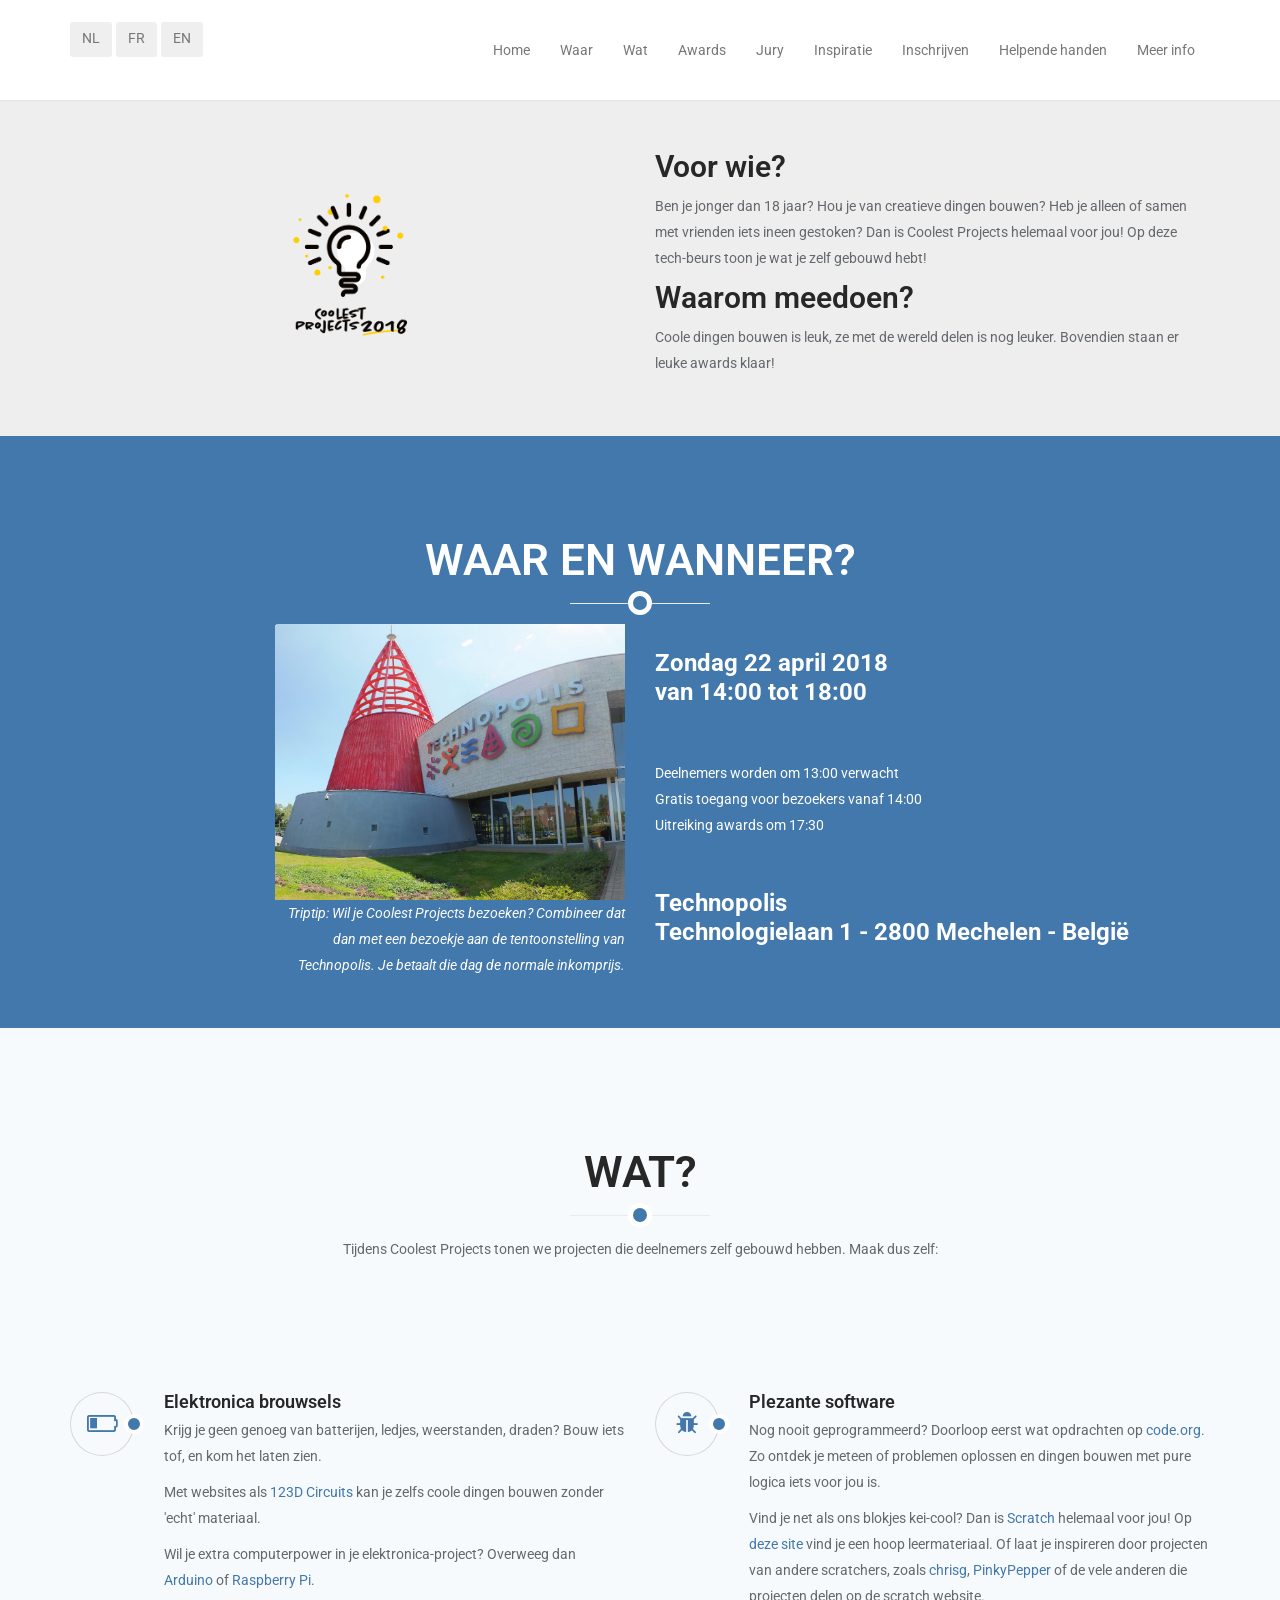
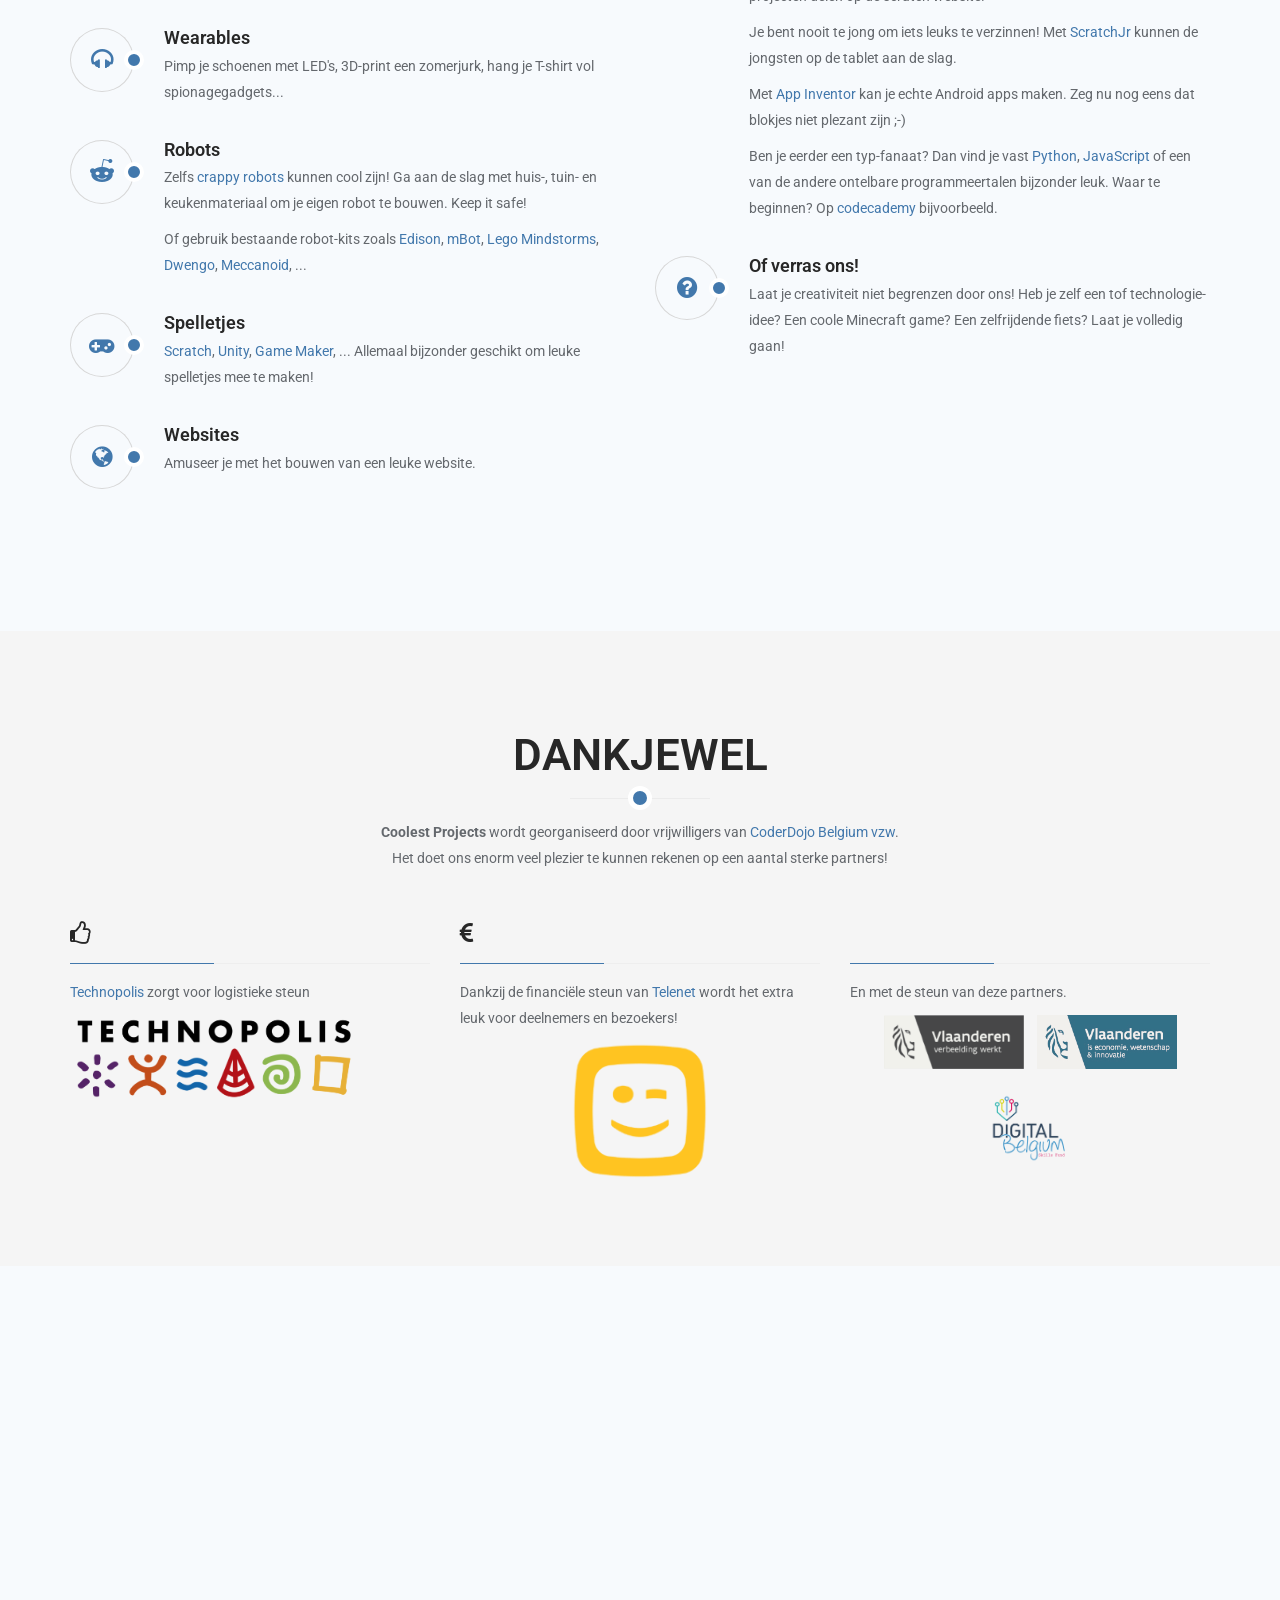
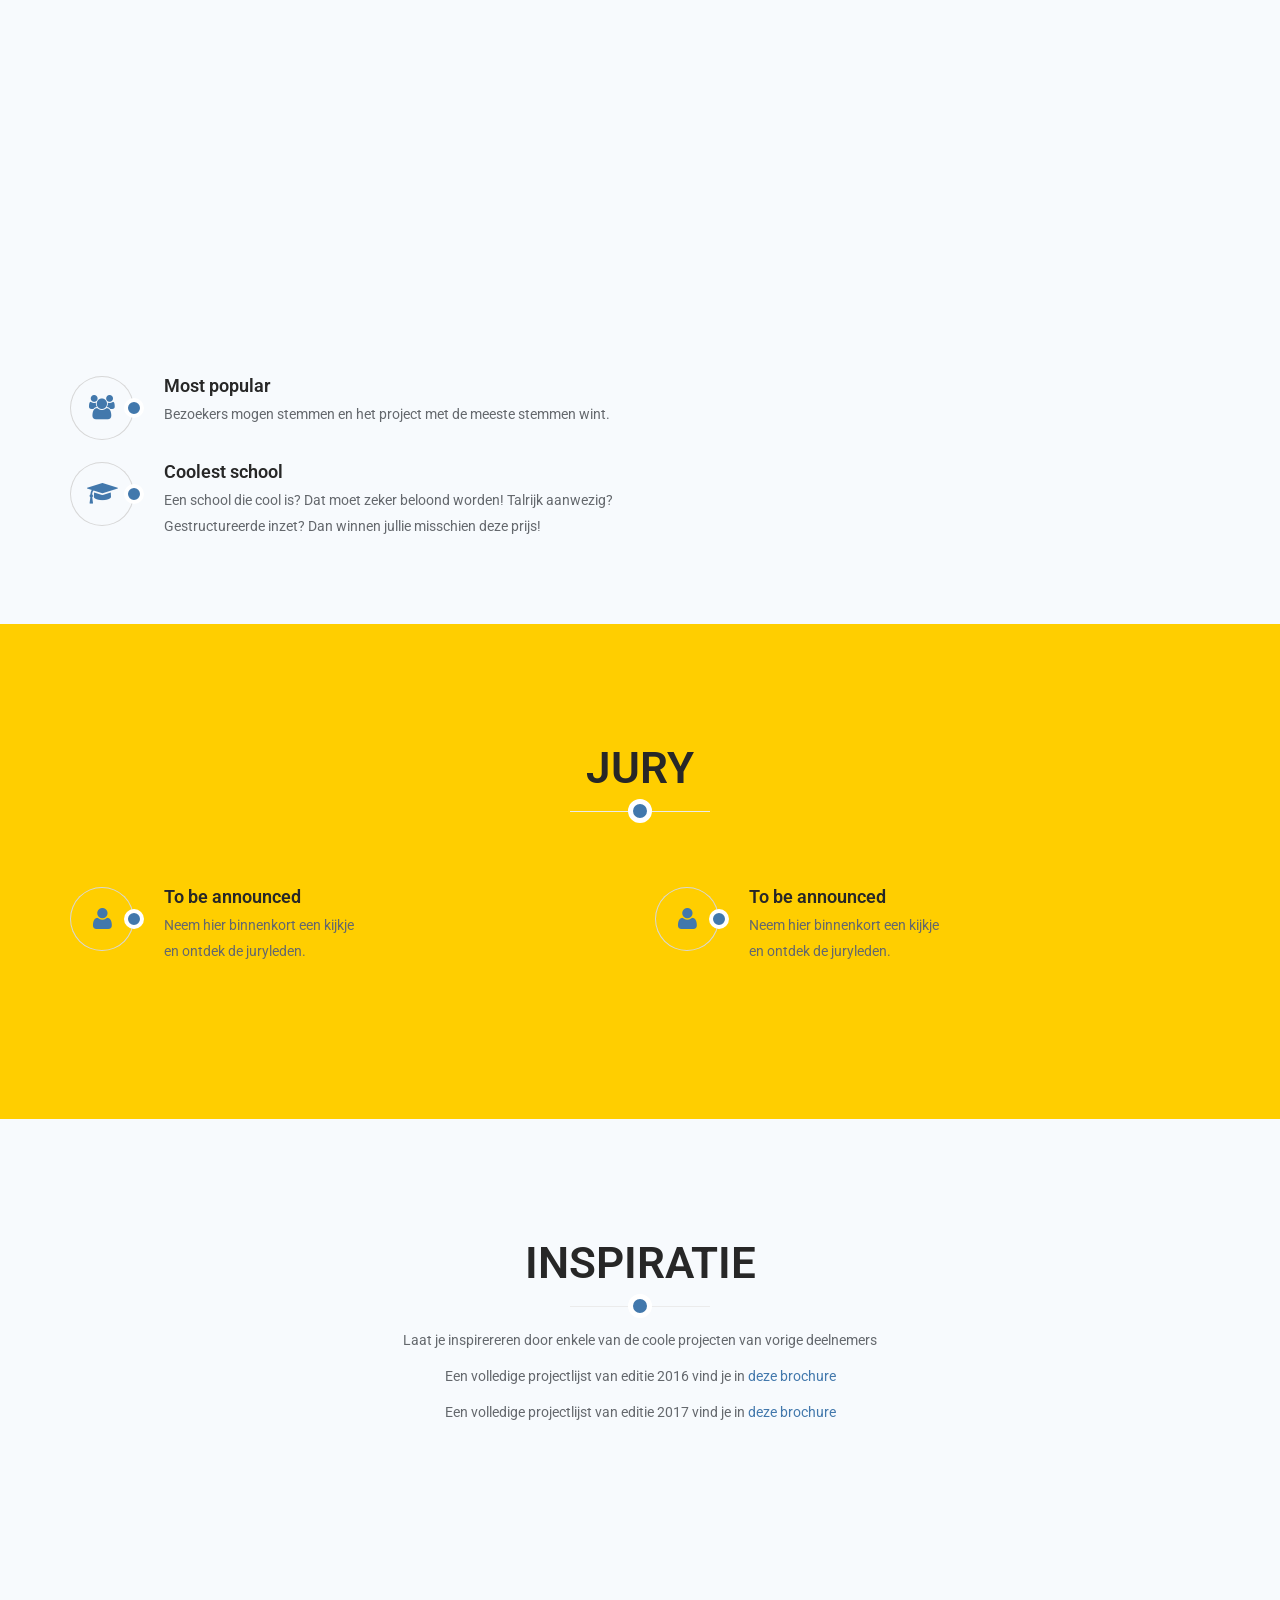
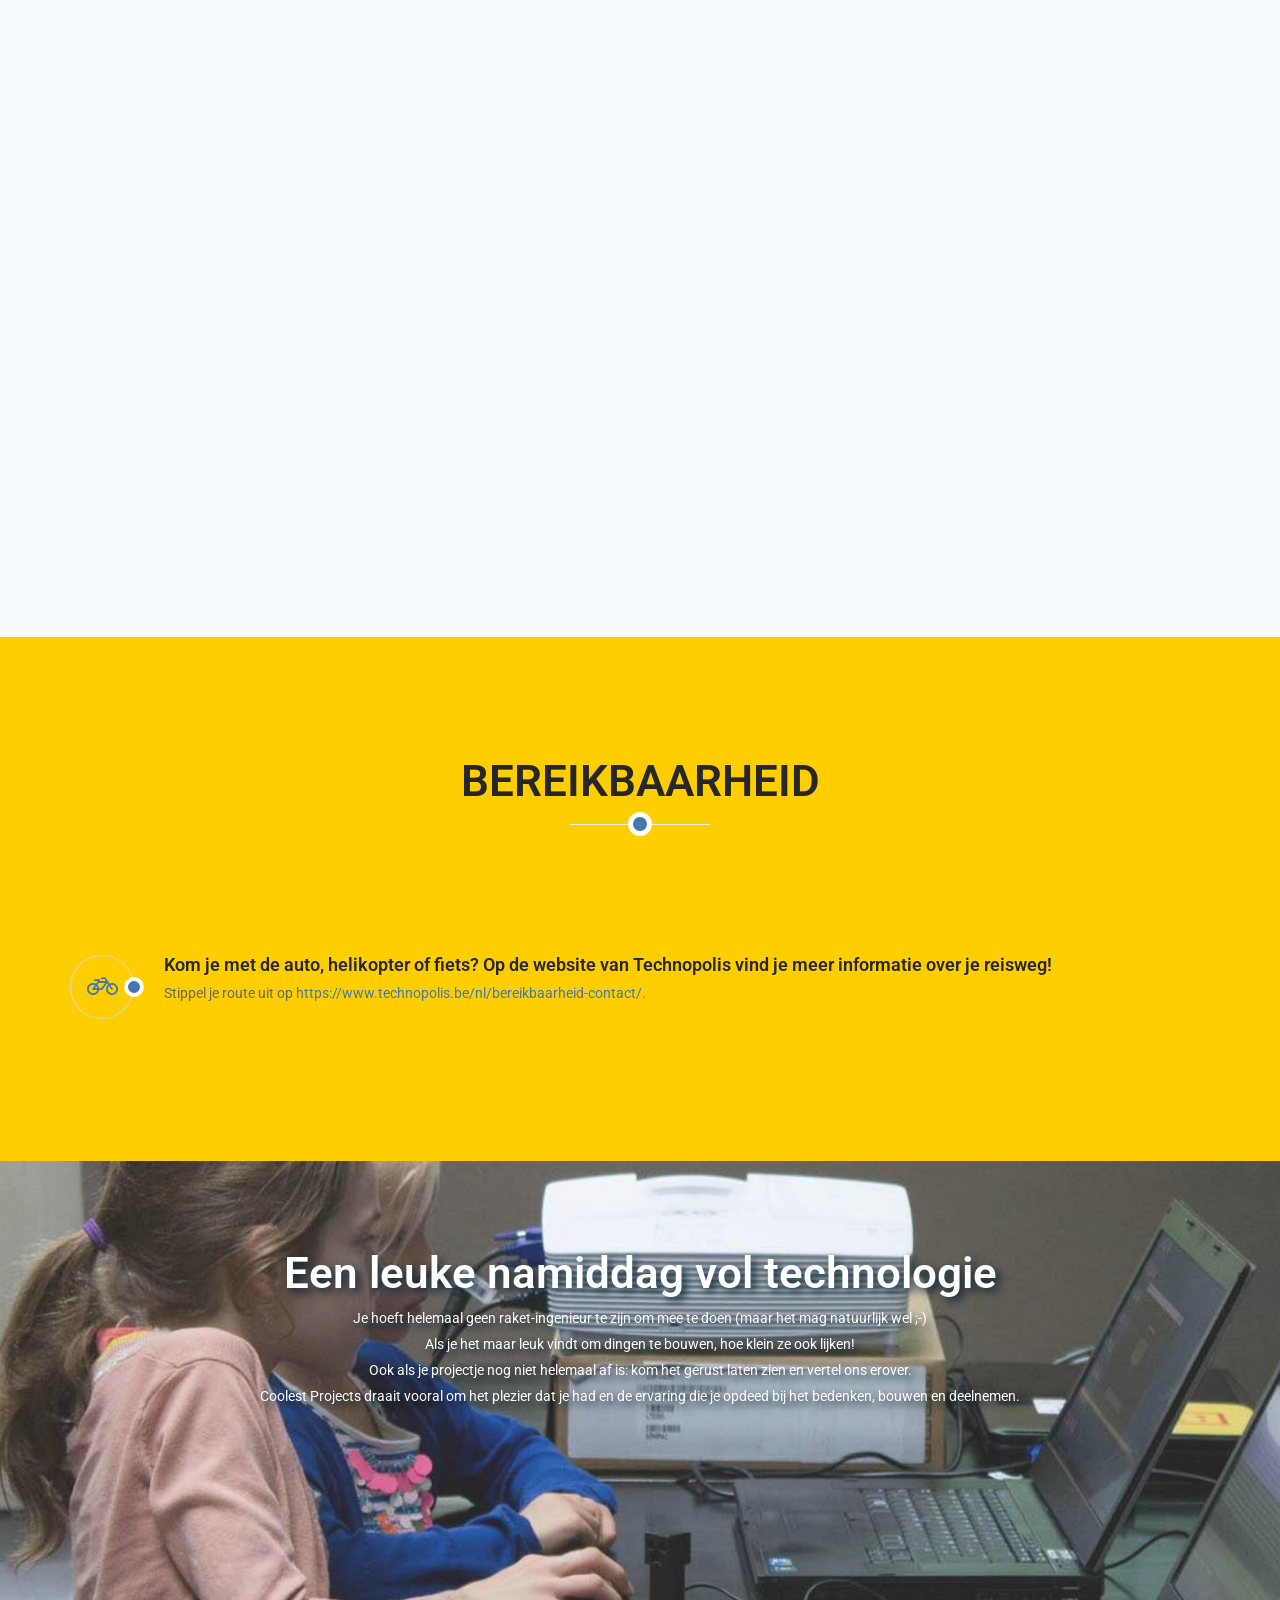
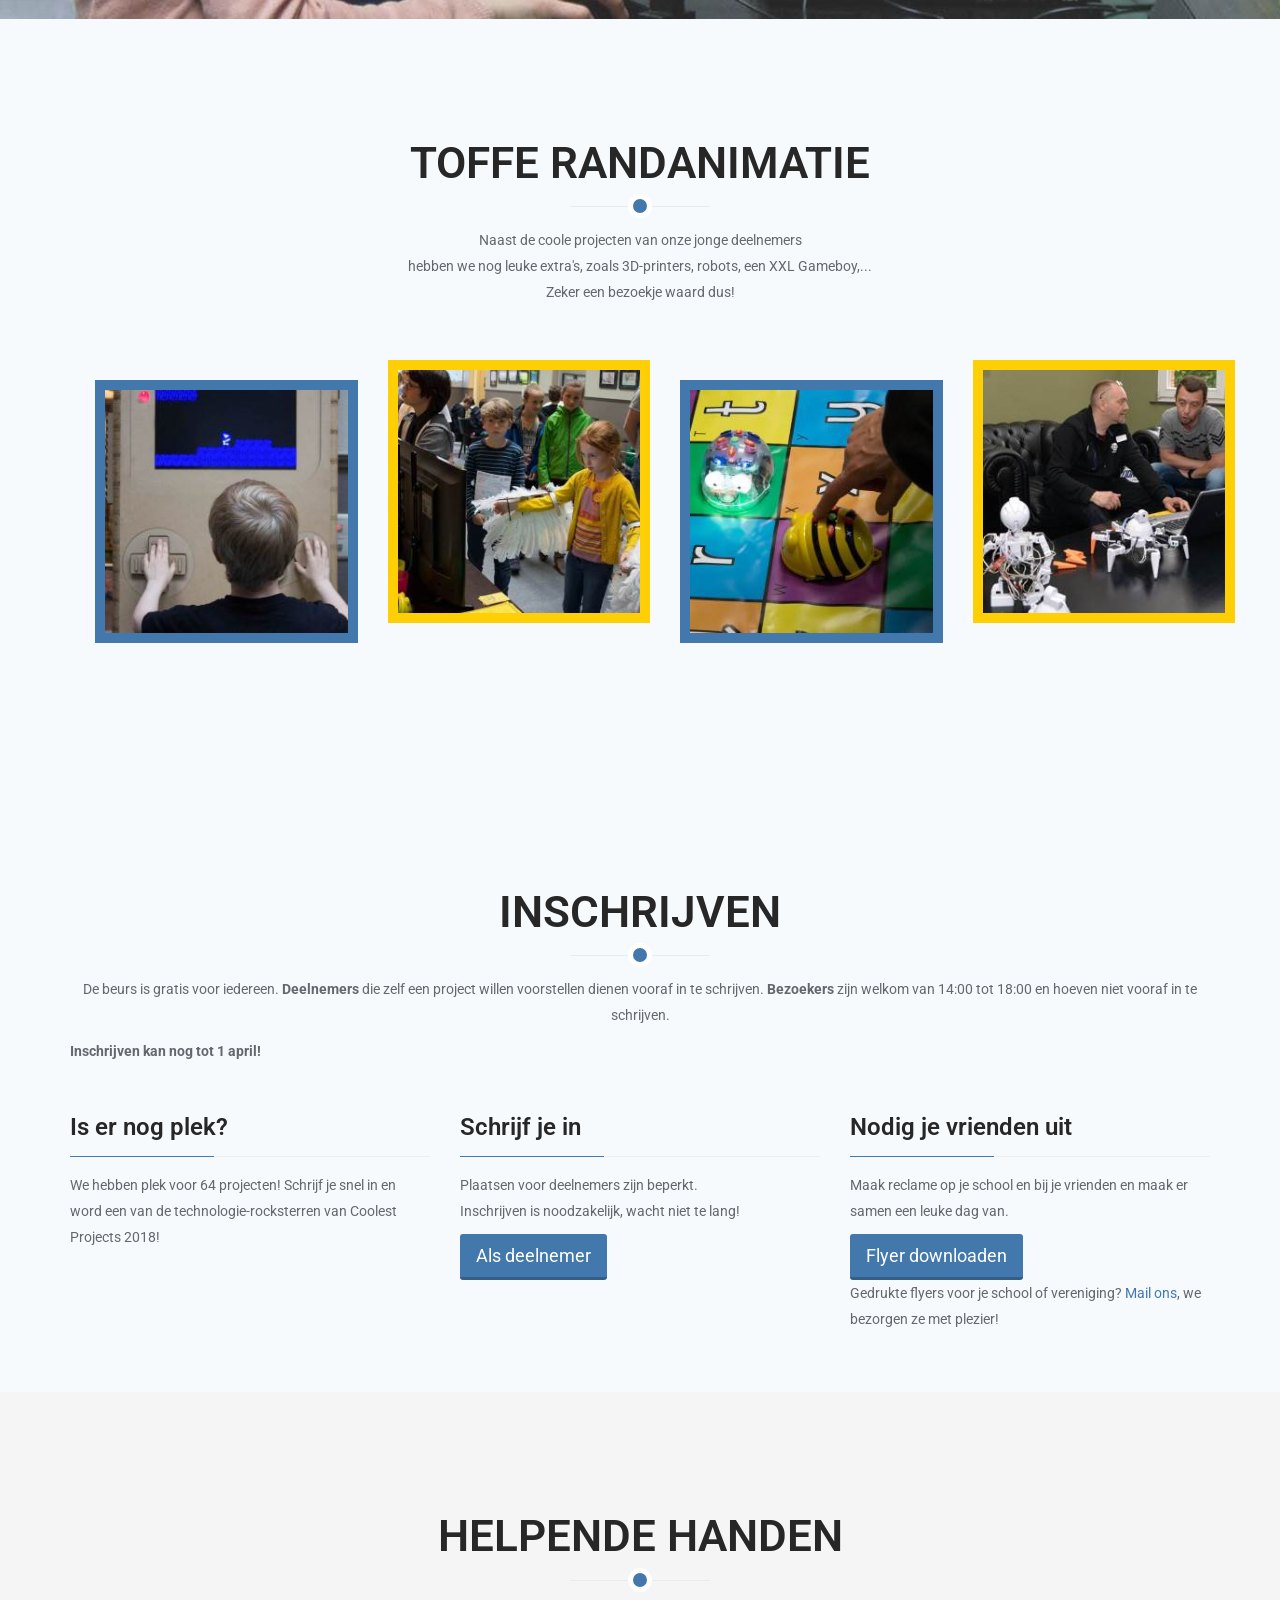
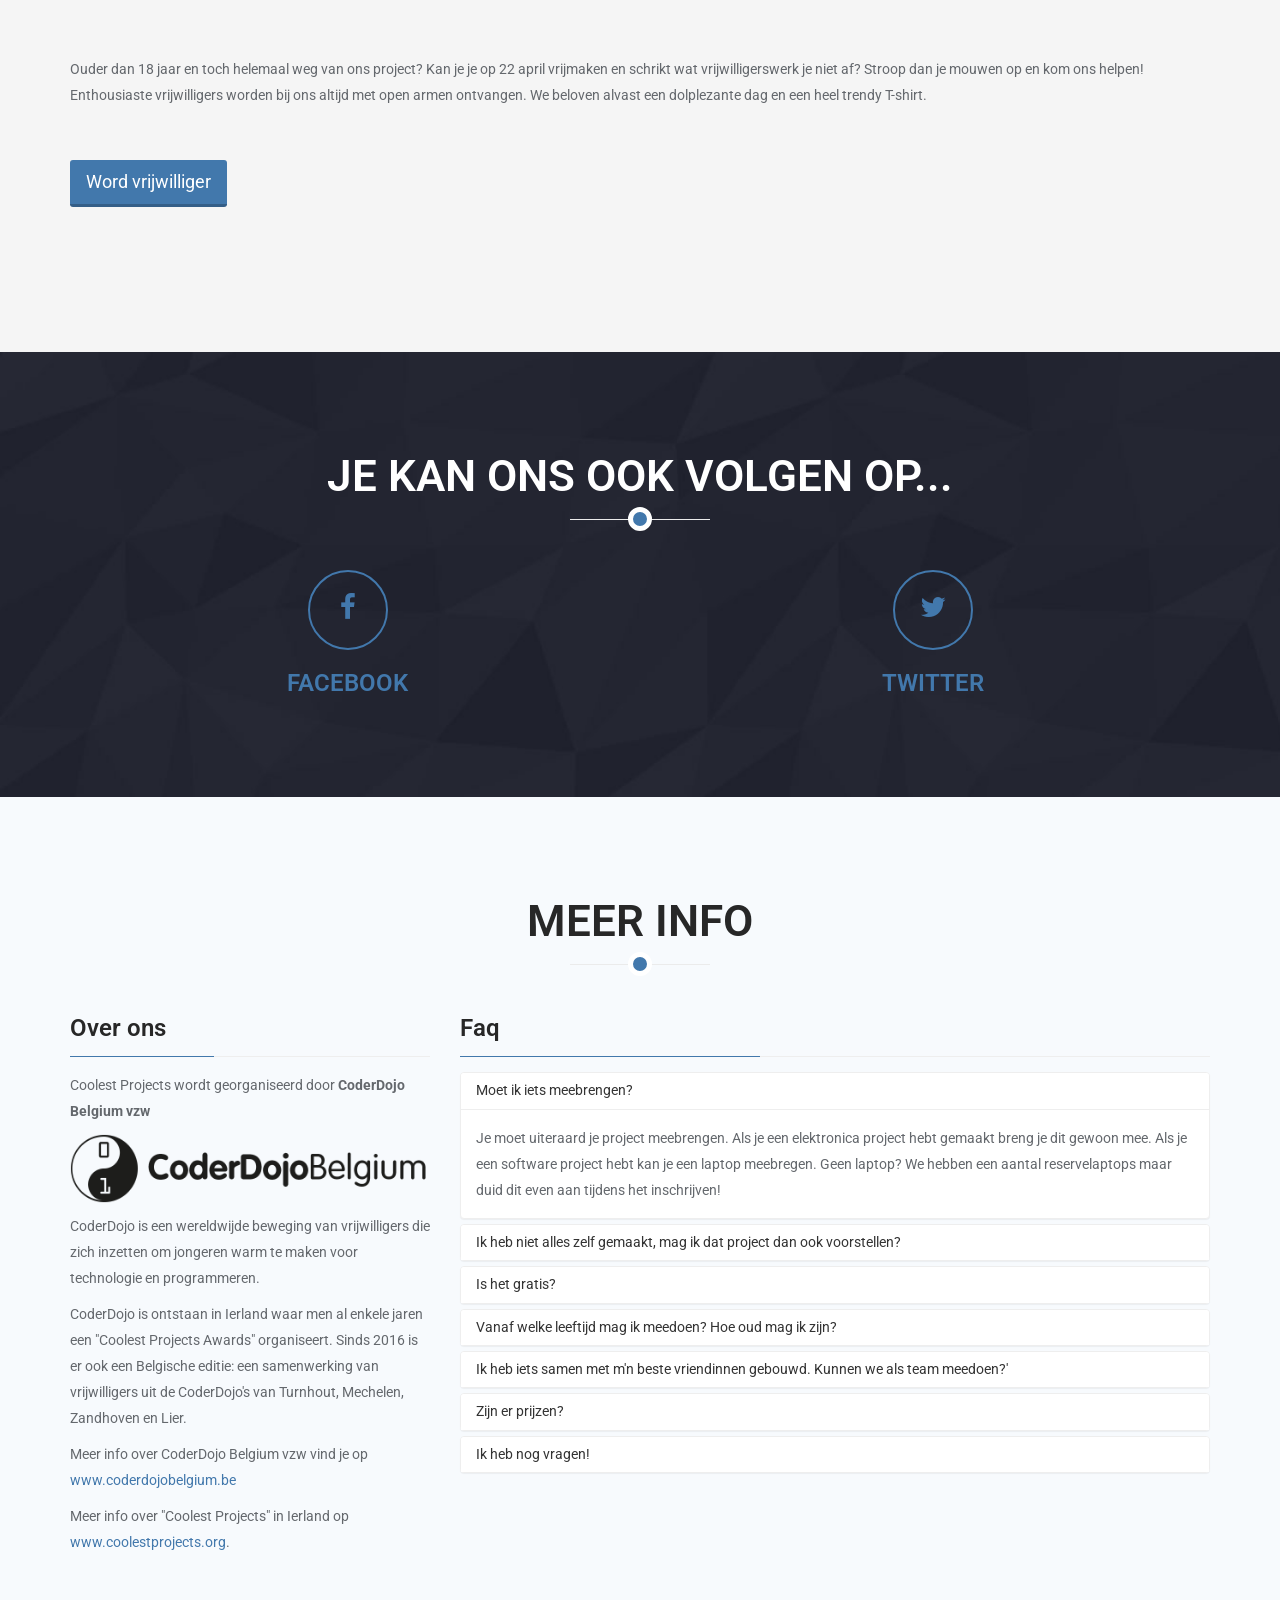
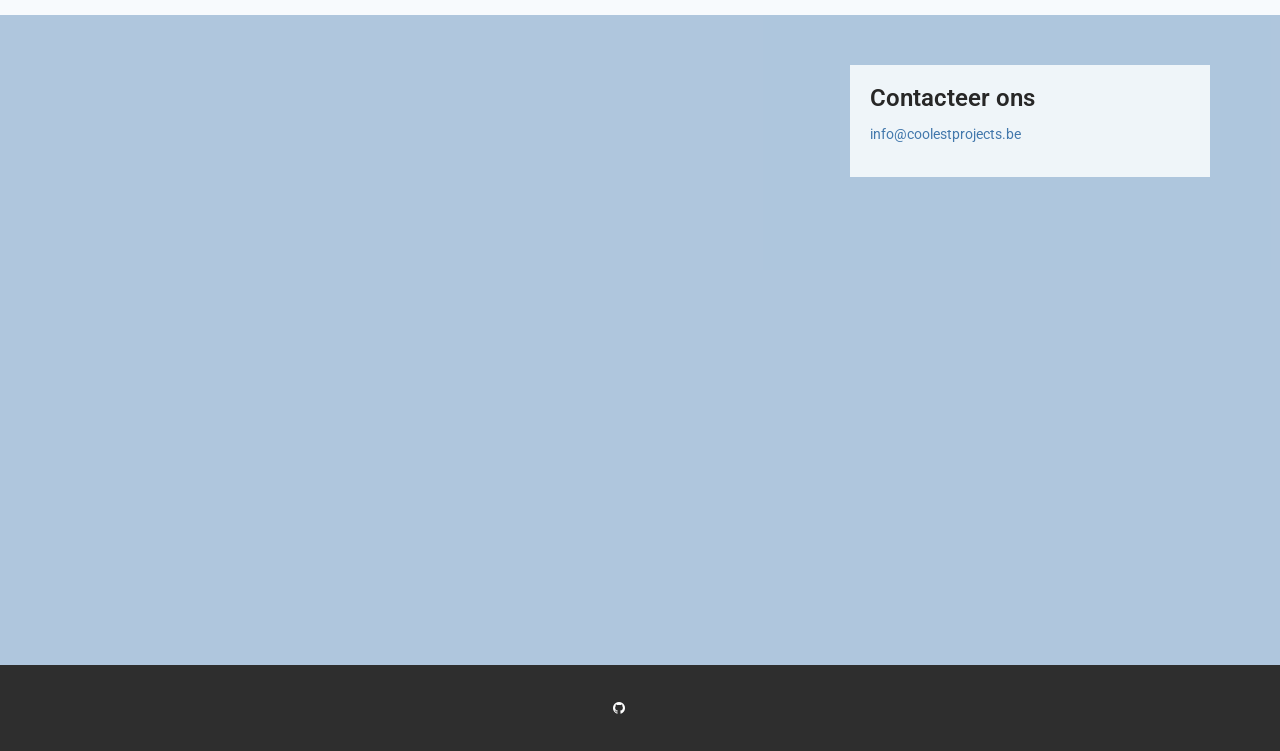
==== index.html @ 352503f7 "Fixed awards icons" ====
<!DOCTYPE html>
<html lang="nl">

<head>
	<meta charset="utf-8">
	<meta name="viewport" content="width=device-width, initial-scale=1.0">
	<meta name="description" content="">
	<meta name="author" content="">
	<title>Coolest Projects | Technologiebeurs voor jonge mensen</title>
	<!-- core CSS -->
	<link href="css/bootstrap.min.css" rel="stylesheet">
	<link href="css/font-awesome.min.css" rel="stylesheet">
	<link href="css/animate.min.css" rel="stylesheet">
	<link href="css/owl.carousel.css" rel="stylesheet">
	<link href="css/owl.transitions.css" rel="stylesheet">
	<link href="css/prettyPhoto.css" rel="stylesheet">
	<link href="css/main.css?v=5" rel="stylesheet">
	<link href="css/responsive.css" rel="stylesheet">
	<!--[if lt IE 9]>
    <script src="js/html5shiv.js"></script>
    <script src="js/respond.min.js"></script>
    <![endif]-->

	<!-- https://www.favicomatic.com/ -->
	<link rel="apple-touch-icon-precomposed" sizes="57x57" href="images/ico/apple-touch-icon-57x57.png" />
	<link rel="apple-touch-icon-precomposed" sizes="114x114" href="images/ico/apple-touch-icon-114x114.png" />
	<link rel="apple-touch-icon-precomposed" sizes="72x72" href="images/ico/apple-touch-icon-72x72.png" />
	<link rel="apple-touch-icon-precomposed" sizes="144x144" href="images/ico/apple-touch-icon-144x144.png" />
	<link rel="apple-touch-icon-precomposed" sizes="60x60" href="images/ico/apple-touch-icon-60x60.png" />
	<link rel="apple-touch-icon-precomposed" sizes="120x120" href="images/ico/apple-touch-icon-120x120.png" />
	<link rel="apple-touch-icon-precomposed" sizes="76x76" href="images/ico/apple-touch-icon-76x76.png" />
	<link rel="apple-touch-icon-precomposed" sizes="152x152" href="images/ico/apple-touch-icon-152x152.png" />
	<link rel="icon" type="image/png" href="images/ico/favicon-196x196.png" sizes="196x196" />
	<link rel="icon" type="image/png" href="images/ico/favicon-96x96.png" sizes="96x96" />
	<link rel="icon" type="image/png" href="images/ico/favicon-32x32.png" sizes="32x32" />
	<link rel="icon" type="image/png" href="images/ico/favicon-16x16.png" sizes="16x16" />
	<link rel="icon" type="image/png" href="images/ico/favicon-128.png" sizes="128x128" />
	<meta name="application-name" content="Coolest Projects Belgium" />
	<meta name="msapplication-TileColor" content="#FFFFFF" />
	<meta name="msapplication-TileImage" content="images/ico/mstile-144x144.png" />
	<meta name="msapplication-square70x70logo" content="images/ico/mstile-70x70.png" />
	<meta name="msapplication-square150x150logo" content="images/ico/mstile-150x150.png" />
	<meta name="msapplication-wide310x150logo" content="images/ico/mstile-310x150.png" />
	<meta name="msapplication-square310x310logo" content="images/ico/mstile-310x310.png" />

</head>
<!--/head-->

<body id="home" class="homepage nl">
	<header id="header">
		<nav id="main-menu" class="navbar navbar-default navbar-fixed-top">
			<div class="container">
				<div class="navbar-header">

					<button type="button" class="navbar-toggle" data-toggle="collapse" data-target=".navbar-collapse">
                        <span class="sr-only">Toggle navigation</span>
                        <span class="icon-bar"></span>
                        <span class="icon-bar"></span>
                        <span class="icon-bar"></span>
                    </button>

					<div class="navbar-brand">
						
                        <button class="btn" onclick="document.body.className='homepage nl';new WOW().init();location.hash='nl'">NL</button>
                        <button class="btn" onclick="document.body.className='homepage fr';new WOW().init();location.hash='fr'">FR</button>
                        <button class="btn" onclick="document.body.className='homepage en';new WOW().init();location.hash='en'">EN</button>
                       
						<!--
                        <a class="navbar-brand" href="index.html"><img src="images/logo.png" alt="logo"></a>
                         -->
					</div>

				</div>

				<div class="collapse navbar-collapse navbar-right">
					<ul class="nav navbar-nav" lang="nl">
						<li class="scroll active"><a href="#home">Home</a></li>
						<li class="scroll"><a href="#where">Waar</a></li>
						<li class="scroll"><a href="#what">Wat</a></li>
						<li class="scroll"><a href="#awards">Awards</a></li>
						<li class="scroll"><a href="#jury">Jury</a></li>
						<li class="scroll"><a href="#portfolio">Inspiratie</a></li>
						<li class="scroll"><a href="#register">Inschrijven</a></li>
						<li class="scroll"><a href="#vrijwilligers">Helpende handen</a></li>
						<li class="scroll"><a href="#info">Meer info</a></li>

					</ul>
					<ul class="nav navbar-nav" lang="en">
						<li class="scroll active"><a href="#home">Home</a></li>
						<li class="scroll"><a href="#where">Where</a></li>
						<li class="scroll"><a href="#what">What</a></li>
						<li class="scroll"><a href="#awards">Awards</a></li>
						<li class="scroll"><a href="#jury">Jury</a></li>
						<li class="scroll"><a href="#portfolio">Inspiration</a></li>
						<li class="scroll"><a href="#register">Register</a></li>
						<li class="scroll"><a href="#vrijwilligers">Helping hands</a></li>
						<li class="scroll"><a href="#info">More info</a></li>
					</ul>
					<ul class="nav navbar-nav" lang="fr">
						<li class="scroll active"><a href="#home">Accueil</a></li>
						<li class="scroll"><a href="#where">Où</a></li>
						<li class="scroll"><a href="#what">Quoi</a></li>
						<li class="scroll"><a href="#awards">Awards</a></li>
						<li class="scroll"><a href="#jury">Jury</a></li>
						<li class="scroll"><a href="#portfolio">Inspiration</a></li>
						<li class="scroll"><a href="#register">Inscription</a></li>
						<li class="scroll"><a href="#vrijwilligers">Helping hands</a></li>
						<li class="scroll"><a href="#info">En savoir plus</a></li>
					</ul>
				</div>
			</div>
			<!--/.container-->
		</nav>
		<!--/nav-->
	</header>
	<!--/header-->

	<section id="main-slider">
		<div class="owl-carousel">
			<div class="item" style="background-image: url(images/slider/BG1_SMALL.JPG);">
				<div class="slider-inner">
					<div class="container">
						<div class="row">
							<div class="col-sm-10">
								<div class="carousel-content" lang="nl">
									<h2>Coolest Projects</h2><br>
									<h3><br> een tech-beurs voor jonge mensen
									</h3>
									<!--<a class="btn btn-primary btn-lg" href="#register">Doe mee!</a>-->
								</div>
								<div class="carousel-content" lang="en">
									<h2>
										Coolest Projects<br>
										<br> a technology event for young people
									</h2>
									<!--<a class="btn btn-primary btn-lg" href="#register">Join us!</a>-->
								</div>
								<div class="carousel-content" lang="fr">
									<h2>
										Coolest Projects<br>
										<br> Un salon tech pour les jeunes
									</h2>
									<!--<a class="btn btn-primary btn-lg" href="#register">Participe!</a>-->
								</div>
							</div>
						</div>
					</div>
				</div>
			</div>

			<div class="item" style="background-image: url(images/slider/BG2_SMALL.JPG);">
				<div class="slider-inner">
					<div class="container">
						<div class="row">
							<div class="col-sm-12">
								<div class="carousel-content" lang="nl">
									<h2><span>Zondag 22 april 2018</span></h2>
									<h3><br/><br/>
									<p>
										Technopolis
										<br>Technologielaan 1 - 2800 Mechelen
									</p></h3>
									<!--<a class="btn btn-secondary btn-lg" href="#register">Doe mee!</a>-->
								</div>
								<div class="carousel-content" lang="en">
									<h2><span>Sunday April 22nd 2018</span></h2>
									<h3><br/><br/>
									<p> Technopolis
										<br>Technologielaan 1 - 2800 Mechelen
									</p></h3>
									<!--<a class="btn btn-secondary btn-lg" href="#register">Join us!</a>-->
								</div>
								<div class="carousel-content" lang="fr">
									<h2><span>22 avril 2018</span></h2>
									<p><h3><br/><br/>
									Technopolis
										<br>Technologielaan 1 - 2800 Mechelen
									</p></h3>
									<!--<a class="btn btn-secondary btn-lg" href="#register">Participe!</a>-->
								</div>
							</div>
						</div>
					</div>
				</div>
			</div>
		</div>
	</section>

	<section id="cta" class="wow fadeIn">
		<div class="container">
			<div class="row" lang="nl">
				
				
				<div class="col-sm-6 text-center">
					<img src="images/logo.png" alt="Logo coolest Projects" style="width:15em"/>
				</div>
				<div class="col-sm-6">
					<div >
						<h2>Voor wie?</h2>
					<p>
						Ben je jonger dan 18 jaar? Hou je van creatieve dingen bouwen? Heb je alleen of samen met vrienden iets ineen gestoken? Dan is Coolest Projects helemaal voor jou! Op deze tech-beurs
						toon je wat je zelf gebouwd hebt!
					</p>
						</div>
						<div >
						<h2>Waarom meedoen?</h2>
					<p>
						Coole dingen bouwen is leuk, ze met de wereld delen is nog leuker. Bovendien staan er leuke awards klaar!</p>
						</div>
					
				</div>
			</div>
			<div class="row" lang="en">
			<div class="col-sm-6 text-center">
					<img src="images/logo.png" alt="Logo coolest Projects" style="width:15em"/>
				</div>
				<div class="col-sm-6">
					<h2>For who?</h2>
					<p>
						If you're under 18 and love to make creative tech-stuff then "Coolest Projects" is totally for you! This event is designed
						for you to show the cool things you've made.
					</p>
				</div>
				<div class="col-sm-6">
					<h2>Why?</h2>
					<p>
						Building cool digital things is fun. Sharing them with the world is even more awesome! And there are great prizes for you
						to win.
					</p>
				</div>
			</div>
			<div class="row" lang="fr">
			<div class="col-sm-6 text-center">
					<img src="images/logo.png" alt="Logo coolest Projects" style="width:15em"/>
				</div>
				<div class="col-sm-6">
					<h2>Pour qui?</h2>
					<p>
						Tu as moins de 18 ans? Tu aimes construire des trucs créatifs? Coolest Projects est fait pour toi! Présente tes constructions à ce salon tech!
					</p>
				</div>
				<div class="col-sm-6">
					<h2>Pourquoi participer?</h2>
					<p>
						Construire des trucs sympas, c'est chouette. Les montrer au monde entier, c'est mieux! En plus, tu peux y gagner de super prix.
					</p>
				</div>
			</div>
		</div>
	</section>

	<section id="where">
		<div class="container">
			<div class="section-header" lang="nl">
				<h2 class="section-title text-center wow fadeInDown">Waar en wanneer?</h2>
				<div class="col-sm-6 text-right">
					<img src="images/technopolis.jpg" alt="Technopolis" style="width:25em"/><br/>
					<span style="width:25em;display:inline-block;font-style:italic;">Triptip: Wil je Coolest Projects bezoeken? Combineer dat dan met een bezoekje aan de tentoonstelling van Technopolis. Je betaalt die dag de normale inkomprijs.</span>
				</div>
				<div class="col-sm-6">
					<p class="wow fadeInDown">
						<br>
						<strong>Zondag 22 april 2018</strong>
						<br>
						<strong>van 14:00 tot 18:00</strong><br><br>
						<br> Deelnemers worden om 13:00 verwacht
						<br> Gratis toegang voor bezoekers vanaf 14:00
						<br> Uitreiking awards om 17:30<br><br>
						<br> <strong>Technopolis</strong>
						<br> <strong>Technologielaan 1 - 2800 Mechelen - België</strong>
						<br>
					</p>
				</div>
			</div>

			<div class="section-header" lang="en">
				<h2 class="section-title text-center wow fadeInDown">When & Where?</h2>
				<div class="col-sm-6 text-right">
					<img src="images/technopolis.jpg" alt="Technopolis" style="width:25em"/><br/>
					<span style="width:25em;display:inline-block;font-style:italic;">Triptip: Do you want to visit Coolest Projects? Consider visiting the normal Technopolis exhibition as well. Visitors will pay the normal entry fee.</span>
				</div>
				<p class="wow fadeInDown">
					<br>
					<strong>Sunday April 22nd 2018</strong>
					<br>
					<strong>From 14:00 until 18:00</strong><br><br>
					<br> Participants are expected to arrive at 13:00
					<br> Entrance for visitors is free from 14:00
					<br> Award ceremony at 17:30<br><br>
					<br> <strong>Technopolis</strong>
					<br> <strong>Technologielaan 1 - 2800 Mechelen - Belgium</strong>
					<br>
				</p>
			</div>

			<div class="section-header" lang="fr">
				<h2 class="section-title text-center wow fadeInDown">OÙ ET QUAND?</h2>
				<div class="col-sm-6 text-right">
					<img src="images/technopolis.jpg" alt="Technopolis" style="width:25em"/><br/>
					<span style="width:25em;display:inline-block;font-style:italic;">Bon Plan : Tu souhaites visiter Coolest Projects ? Pense aussi à visiter l’exposition Technopolis. Les visiteurs paieront l’entrée au tarif normal.</span>
				</div>
				<p class="wow fadeInDown">
					<br>
					<strong>22 Avril 2018</strong>
					<br>
					<strong>De 14h00 à 18h00 </strong><br><br>
					<br> Les participants sont attendus à 13h00 
					<br> Accès gratuit pour les visiteurs à partir de 14h00
					<br> Remise des prix à 17h30 <br><br>
					<br> <strong>Technopolis</strong>
					<br> <strong>Technologielaan 1 - 2800 Mechelen - Belgique</strong>
					<br>
				</p>
			</div>
		</div>
	</section>

	<section id="what">
		<div class="container">
			<div class="section-header" lang="nl">
				<h2 class="section-title text-center wow fadeInDown">Wat?</h2>
				<p class="text-center wow fadeInDown">
					Tijdens Coolest Projects tonen we projecten die deelnemers zelf gebouwd hebben. Maak dus zelf:
				</p>
			</div>
			<div class="section-header" lang="en">
				<h2 class="section-title text-center wow fadeInDown">What?</h2>
				<p class="text-center wow fadeInDown">
					Coolest Projects is all about showcasing the technology projects made by the young people. So run to your garage and make
					stuff:
				</p>
			</div>
			<div class="section-header" lang="fr">
				<h2 class="section-title text-center wow fadeInDown">Quoi?</h2>
				<p class="text-center wow fadeInDown">
					Lors de Coolest Projects, nous présenterons les projets construits par les participants. Crée donc toi-même :
				</p>
			</div>
			<div class="row">
				<div class="col-sm-6 wow fadeInLeft">
					<div class="media service-box wow fadeInRight">
						<div class="pull-left">
							<i class="fa fa-battery-quarter"></i>
						</div>
						<div class="media-body" lang="nl">
							<h4 class="media-heading">Elektronica brouwsels</h4>
							<p>Krijg je geen genoeg van batterijen, ledjes, weerstanden, draden? Bouw iets tof, en kom het laten zien.
							</p>
							<p>Met websites als <a href="https://123d.circuits.io/" target="_blank">123D Circuits</a> kan je zelfs coole dingen bouwen
								zonder 'echt' materiaal.</p>
							<p>Wil je extra computerpower in je elektronica-project? Overweeg dan <a href="https://www.arduino.cc/" target="_blank">Arduino</a>								of <a href="https://www.raspberrypi.org/" target="_blank">Raspberry Pi</a>.
							</p>
						</div>
						<div class="media-body" lang="en">
							<h4 class="media-heading">Electronic-thingies</h4>
							<p>Can't get enough of batteries, led lights, resistors, wires, ...? Build something fancy and come show us!
							</p>
							<p>Using websites like <a href="https://123d.circuits.io/" target="_blank">123D Circuits</a> allows you to easily create cool things without needing the components.</p>
							<p>Need more processing power? Consider <a href="https://www.arduino.cc/" target="_blank">Arduino</a>								or <a href="https://www.raspberrypi.org/" target="_blank">Raspberry Pi</a>.
							</p>
						</div>
						<div class="media-body" lang="fr">
							<h4 class="media-heading">Des concoctions électroniques</h4>
							<p>Batteries, témoins, résistances et câbles: tu n’en as jamais assez? Fabrique quelque chose de sympa et montre-le!
							</p>
							<p>Des sites Web tels que <a href="https://123d.circuits.io/" target="_blank">123D Circuits</a> t’aideront à construire des trucs sympas sans "vrai" matériel.</p>
							<p>Tu veux plus de puissance informatique dans un projet électronique ? Envisage un <a href="https://www.arduino.cc/" target="_blank">Arduino</a> ou <a href="https://www.raspberrypi.org/" target="_blank">Raspberry Pi</a>.
							</p>
						</div>
					</div>

					<div class="media service-box wow fadeInRight">
						<div class="pull-left">
							<i class="fa fa-headphones"></i>
						</div>

						<div class="media-body" lang="nl">
							<h4 class="media-heading">Wearables</h4>
							<p>Pimp je schoenen met LED's, 3D-print een zomerjurk, hang je T-shirt vol spionagegadgets...
							</p>
						</div>
						<div class="media-body" lang="en">
							<h4 class="media-heading">Wearables</h4>
							<p>Tune your shoes with LEDs, 3D-print a summer dress, upgrade your T-shirt with spy gadgets...</p>
						</div>
						<div class="media-body" lang="fr">
							<h4 class="media-heading">Ordinateurs vestimentaires</h4>
							<p>Tune tes chaussures avec des LED, imprime une jupe d'été en 3D, accroche des gadgets d'espionnage à ton T-shirt...</p>
						</div>
					</div>

					<div class="media service-box wow fadeInRight">
						<div class="pull-left">
							<i class="fa fa-reddit-alien"></i>
						</div>

						<div class="media-body" lang="nl">
							<h4 class="media-heading">Robots</h4>
							<p>Zelfs <a href="https://www.youtube.com/watch?v=46ivFpsmEVQ" target="_blank">crappy robots</a> kunnen cool zijn! Ga
								aan de slag met huis-, tuin- en keukenmateriaal om je eigen robot te bouwen. Keep it safe!</p>
							<p>Of gebruik bestaande robot-kits zoals
								<a href="https://meetedison.com/" target="_blank">Edison</a>,
								<a href="https://www.makeblock.cc/mbot/" target="_blank">mBot</a>,
								<a href="https://www.lego.com/nl-be/mindstorms/?domainredir=mindstorms.lego.com" target="_blank">Lego Mindstorms</a>,
								<a href="https://www.dwengo.org/" target="_blank">Dwengo</a>,
								<a href="https://www.meccano.com/meccanoid-about" target="_blank">Meccanoid</a>, ...
							</p>
						</div>
						<div class="media-body" lang="en">
							<h4 class="media-heading">Robots</h4>
							<p>Even <a href="https://www.youtube.com/watch?v=46ivFpsmEVQ" target="_blank">crappy robots</a> can be cool! Use every day items to build your own robots! Keep it safe!</p>
							<p>Or use existing kits like
								<a href="https://meetedison.com/" target="_blank">Edison</a>,
								<a href="https://www.makeblock.cc/mbot/" target="_blank">mBot</a>,
								<a href="https://www.lego.com/nl-be/mindstorms/?domainredir=mindstorms.lego.com" target="_blank">Lego Mindstorms</a>,
								<a href="https://www.dwengo.org/" target="_blank">Dwengo</a>,
								<a href="https://www.meccano.com/meccanoid-about" target="_blank">Meccanoid</a>, ...
							</p>
						</div>
						<div class="media-body" lang="fr">
							<h4 class="media-heading">Robots</h4>
							<p>Même les <a href="https://www.youtube.com/watch?v=46ivFpsmEVQ" target="_blank">crappy robots</a> peuvent avoir l'air cool! Utilise du matériel de la maison, du jardin ou de la cuisine pour construire ton propre robot! Keep it safe!</p>
							<p>Ou utilise des kits robots existants comme
								<a href="https://meetedison.com/" target="_blank">Edison</a>,
								<a href="https://www.makeblock.cc/mbot/" target="_blank">mBot</a>,
								<a href="https://www.lego.com/nl-be/mindstorms/?domainredir=mindstorms.lego.com" target="_blank">Lego Mindstorms</a>,
								<a href="https://www.dwengo.org/" target="_blank">Dwengo</a>,
								<a href="https://www.meccano.com/meccanoid-about" target="_blank">Meccanoid</a>, etc.
							</p>
						</div>
					</div>

					<div class="media service-box wow fadeInRight">
						<div class="pull-left">
							<i class="fa fa-gamepad"></i>
						</div>
						<div class="media-body" lang="nl">
							<h4 class="media-heading">Spelletjes</h4>
							<p>
								<a href="https://scratch.mit.edu" target="_blank">Scratch</a>,
								<a href="https://unity3d.com" target="_blank">Unity</a>,
								<a href="https://www.yoyogames.com/get" target="_blank">Game Maker</a>, ... Allemaal bijzonder geschikt om leuke
								spelletjes mee te maken!
							</p>
						</div>
						<div class="media-body" lang="en">
							<h4 class="media-heading">Games</h4>
							<a href="https://scratch.mit.edu" target="_blank">Scratch</a>,
								<a href="https://unity3d.com" target="_blank">Unity</a>,
								<a href="https://www.yoyogames.com/get" target="_blank">Game Maker</a>, ... all perfect tools for creating your own fun and interactive game.
						</div>
						<div class="media-body" lang="fr">
							<h4 class="media-heading">Games</h4>
							<a href="https://scratch.mit.edu" target="_blank">Scratch</a>,
								<a href="https://unity3d.com" target="_blank">Unity</a>,
								<a href="https://www.yoyogames.com/get" target="_blank">Game Maker</a>, ... Tous conviennent pour créer de chouettes jeux.
						</div>
					</div>

					<div class="media service-box wow fadeInRight">
						<div class="pull-left">
							<i class="fa fa-globe"></i>
						</div>
						<div class="media-body" lang="nl">
							<h4 class="media-heading">Websites</h4>
							<p>
								Amuseer je met het bouwen van een leuke website.
							</p>
						</div>
						<div class="media-body" lang="en">
							<h4 class="media-heading">Websites</h4>
							<p>Have fun making your own website.</p>
						</div>
						<div class="media-body" lang="fr">
							<h4 class="media-heading">Websites</h4>
							<p>Amuse-toi à créer un site Web sympa.</p>
						</div>
					</div>

				</div>
				<div class="col-sm-6">



					<div class="media service-box wow fadeInRight">
						<div class="pull-left">
							<i class="fa fa-bug"></i>
						</div>
						<div class="media-body" lang="nl">
							<h4 class="media-heading">Plezante software</h4>

							<p>Nog nooit geprogrammeerd? Doorloop eerst wat opdrachten op <a href="https://code.org/learn" target="_blank">code.org</a>.
								Zo ontdek je meteen of problemen oplossen en dingen bouwen met pure logica iets voor jou is.
							</p>

							<p>Vind je net als ons blokjes kei-cool? Dan is <a href="https://scratch.mit.edu" target="_blank">Scratch</a> helemaal
								voor jou! Op <a href="https://lier.coderdojobelgium.be/wat-doen-we/scratch" target="_blank">deze site</a> vind je
								een hoop leermateriaal. Of laat je inspireren door projecten van andere scratchers, zoals <a href="https://scratch.mit.edu/users/chrisg/projects/"
									target="_blank">chrisg</a>,
								<a href="https://scratch.mit.edu/users/PinkyPepper/projects/" target="_blank">PinkyPepper</a> of de vele anderen
								die projecten delen op de scratch website.</p>

							<p>Je bent nooit te jong om iets leuks te verzinnen! Met <a href="https://www.scratchjr.org/" target="_blank">ScratchJr</a>								kunnen de jongsten op de tablet aan de slag.</p>

							<p>Met <a href="https://appinventor.mit.edu/explore/" target="_blank">App Inventor</a> kan je echte Android apps maken.
								Zeg nu nog eens dat blokjes niet plezant zijn ;-)</p>

							<p>Ben je eerder een typ-fanaat? Dan vind je vast <a href="https://www.python.org/" target="_blank">Python</a>,
								<a href="https://lier.coderdojobelgium.be/wat-doen-we/javascript" target="_blank">JavaScript</a> of een van de andere
								ontelbare programmeertalen bijzonder leuk. Waar te beginnen? Op <a href="https://www.codecademy.com/" target="_blank">codecademy</a>								bijvoorbeeld.</p>
						</div>
						<div class="media-body" lang="en">
							<h4 class="media-heading">Fun software</h4>
							<p>Never programmed? You can first go trough a few exercises <a href="https://code.org/learn" target="_blank">code.org</a>.
								This way you'll quickly realise wheter solving problems using pure logic is something for you.
							</p>

							<p>Do you think, just like us, that blocks are super cool? Then <a href="https://scratch.mit.edu" target="_blank">Scratch</a> will be your thing!
								  <a href=https://lier.coderdojobelgium.be/wat-doen-we/scratch" target="_blank">On this website</a> you can find a lot of material to get you started. Or be inspired by other people like <a href="https://scratch.mit.edu/users/chrisg/projects/"
									target="_blank">chrisg</a>,
								<a href="https://scratch.mit.edu/users/PinkyPepper/projects/" target="_blank">PinkyPepper</a> or the many other people sharing their projects on the scratch website.</p>

							<p>You are never too young! Using <a href="https://www.scratchjr.org/" target="_blank">ScratchJr</a>	even the youngest can code.</p>

							<p>Using <a href="https://appinventor.mit.edu/explore/" target="_blank">App Inventor</a> you can make real android apps.
								Who said blocks can't be cool ;-)</p>

							<p>More of a typist? <a href="https://www.python.org/" target="_blank">Python</a>,
								<a href="https://lier.coderdojobelgium.be/wat-doen-we/javascript" target="_blank">JavaScript</a> or one of the many other languages will be something for you. Where to start? You can try <a href="https://www.codecademy.com/" target="_blank">codecademy</a>					
						</div>
						<div class="media-body" lang="fr">
							<h4 class="media-heading">Des logiciels amusants</h4>
							<p>Tu n'as encore jamais programmé? Fais d’abord quelques exercices sur <a href="https://code.org/learn" target="_blank">code.org</a>.
								Tu découvriras ainsi tout de suite si tu es fait pour résoudre des problèmes ou construire des trucs logiques.
							</p>

							<p>Tout comme nous, tu adores les blocs? Alors, <a href="https://scratch.mit.edu" target="_blank">Scratch</a> est fait pour toi!
								   Tu trouveras tout plein de matériel didactique <a href=https://lier.coderdojobelgium.be/wat-doen-we/scratch" target="_blank">sur ce site</a>. Tu peux aussi t’inspirer de projets d'autres scratchers comme <a href="https://scratch.mit.edu/users/chrisg/projects/"
									target="_blank">chrisg</a>,
								<a href="https://scratch.mit.edu/users/PinkyPepper/projects/" target="_blank">PinkyPepper</a> ou de nombreux autres qui partagent leurs projets sur le site Web de scratch.</p>

							<p>Avec <a href="https://www.scratchjr.org/" target="_blank">ScratchJr</a> les plus jeunes peuvent se mettre au travail sur la tablette.</p>

							<p>Using <a href="https://appinventor.mit.edu/explore/" target="_blank">App Inventor</a> te permet de développer des applis Android. Alors, tu trouves toujours que les blocs, c'est pas cool? ;-)</p>

							<p>Tu préfères plutôt le clavier? Alors, tu apprécieras plus <a href="https://www.python.org/" target="_blank">Python</a>,
								<a href="https://lier.coderdojobelgium.be/wat-doen-we/javascript" target="_blank">JavaScript</a> ou un des innombrables autres langages de programmation. Par où commencer? Sur <a href="https://www.codecademy.com/" target="_blank">codecademy</a>	par exemple.				
						</div>
					</div>

					<div class="media service-box wow fadeInRight">
						<div class="pull-left">
							<i class="fa fa-question-circle"></i>
						</div>
						<div class="media-body" lang="nl">
							<h4 class="media-heading">Of verras ons!</h4>
							<p>Laat je creativiteit niet begrenzen door ons! Heb je zelf een tof technologie-idee? Een coole Minecraft game? Een
								zelfrijdende fiets? Laat je volledig gaan!</p>
						</div>
						<div class="media-body" lang="en">
							<h4 class="media-heading">Or surprise us!</h4>
							<p>Don't let us limit your creativity, and create your own tech-idea!</p>
						</div>
						<div class="media-body" lang="fr">
							<h4 class="media-heading">Ou surprends-nous!</h4>
							<p>Ne nous laisse pas brider ta créativité! Tu as une super idée technologique? Un jeu Minecraft trop sympa ? Un vélo qui roule tout seul? Vas-y, lâche-toi!</p>
						</div>
					</div>

				</div>
			</div>
		</div>
	</section>
	
	<section id="sponsors">

		<div class="container">

			<div class="section-header" lang="nl">
				<h2 class="section-title text-center wow fadeInDown">Dankjewel</h2>
				<p class="text-center wow fadeInDown">
					<strong>Coolest Projects</strong> wordt georganiseerd door vrijwilligers van <a href="https://www.coderdojobelgium.be"
						target="_blank">CoderDojo Belgium vzw</a>.
					<br>Het doet ons enorm veel plezier te kunnen rekenen op een aantal sterke partners!
				</p>
			</div>
			<div class="section-header" lang="en">
				<h2 class="section-title text-center wow fadeInDown">Thanks</h2>
				<p class="text-center wow fadeInDown">
					<strong>Coolest Projects</strong> is organised by volunteers of <a href="https://www.coderdojobelgium.be"
						target="_blank">CoderDojo Belgium vzw</a>.
					<br>We are glad we can count on some strong partners!
				</p>
			</div>
			<div class="section-header" lang="fr">
				<h2 class="section-title text-center wow fadeInDown">MERCI</h2>
				<p class="text-center wow fadeInDown">
					<strong>Coolest Projects</strong> est organisé par des bénévoles de <a href="https://www.coderdojobelgium.be"
						target="_blank">CoderDojo Belgium vzw</a>.
					<br>Nous sommes heureux de pouvoir compter sur plusieurs partenaires de poids!
				</p>
			</div>

			<div class="row">
				<div class="col-sm-4 wow fadeInRight" lang="nl">
					<h3 class="column-title"><i class="fa fa-thumbs-o-up"></i></h3>
					<p><a href="https://www.technopolis.be/" target="_blank">Technopolis</a> zorgt voor logistieke steun</p>
					<p class="text-center">
						<a href="https://www.technopolis.be/" target="_blank"><img class="sponsor" src="images/2018/Technopolis logo_quadri.png" style="max-width:30em; max-height:30em;margin-left: -5em;margin-top: -5em;"/></a>
					</p>
				</div>
				
				<div class="col-sm-4 wow fadeInRight" lang="en">
					<h3 class="column-title"><i class="fa fa-thumbs-o-up"></i></h3>
					<p><a href="https://www.technopolis.be/" target="_blank">Technopolis</a> give logistical support</p>
					<p class="text-center">
						<a href="https://www.technopolis.be/" target="_blank"><img class="sponsor" src="images/2018/Technopolis logo_quadri.png" style="max-width:30em; max-height:30em;margin-left: -5em;margin-top: -5em;"/></a>
					</p>
				</div>
				
				<div class="col-sm-4 wow fadeInRight" lang="fr">
					<h3 class="column-title"><i class="fa fa-thumbs-o-up"></i></h3>
					<p><a href="https://www.technopolis.be/" target="_blank">Technopolis</a> offrent un soutien logistique.</p>
					<p class="text-center">
						<a href="https://www.technopolis.be/" target="_blank"><img class="sponsor" src="images/2018/Technopolis logo_quadri.png" style="max-width:30em; max-height:30em;margin-left: -5em;margin-top: -5em;"/></a>
					</p>
				</div>


				<div class="col-sm-4 wow fadeInRight" lang="nl">
					<h3 class="column-title"><i class="fa fa-eur"></i></h3>
					<p>
						Dankzij de financiële steun van <a href="https://telenet.be" target="_blank">Telenet</a> wordt het extra leuk voor deelnemers en bezoekers!
					</p>
					<p class="text-center">
						<a href="https://telenet.be" target="_blank"><img class="sponsor" src="images/partners2017/telenet.png" /></a>
					</p>
				</div>
				<div class="col-sm-4 wow fadeInRight" lang="en">
					<h3 class="column-title"><i class="fa fa-eur"></i></h3>
					<p>
						Thanks to financial support of <a href="https://telenet.be" target="_blank">Telenet</a> we can provide a fun expericence for participants and visitors!
					</p>
					<p class="text-center">
						<a href="https://telenet.be" target="_blank"><img class="sponsor" src="images/partners2017/telenet.png" /></a>
					</p>
				</div>
				<div class="col-sm-4 wow fadeInRight" lang="fr">
					<h3 class="column-title"><i class="fa fa-eur"></i></h3>
					<p>
						Le soutien financier de <a href="https://telenet.be" target="_blank">Telenet</a> a assuré une source de plaisir supplémentaire pour les participants et les visiteurs!
					</p>
					<p class="text-center">
						<a href="https://telenet.be" target="_blank"><img class="sponsor" src="images/partners2017/telenet.png" /></a>
					</p>
				</div>

				<div class="col-sm-4 wow fadeInRight">
					<h3 class="column-title">&nbsp;</h3>
					<p lang="nl">
						En met de steun van deze partners.
					</p>
					<p lang="fr">
						Et avec le soutien de ces partenaires.
					</p>
					<p lang="en">
						And with the support of these partners.
					</p>
					<p class="text-center">
						<a href="http://www.ditisvlaanderen.be/nl/verbeelding-werkt-0" target="_blank"><img class="sponsor" src="images/partners2017/vlaanderen.png" /></a>
						<a href="https://www.ewi-vlaanderen.be/en" target="_blank"><img class="sponsor" src="images/partners2017/ewi_sponsorlogo__1__360.jpg" /></a>
						<a href="http://digitalbelgium.be/" target="_blank"><img class="sponsor" src="images/2018/Logo-DBSF.png" /></a>
					</p>
				</div>

			</div>
		</div>
	</section>
	
	<section id="awards">
		<div class="container">
			<div class="section-header" lang="nl">
				<h2 class="section-title text-center wow fadeInDown">Awards</h2>
				<p class="text-center wow fadeInDown">
					We delen ook leuke awards uit voor projecten die binnen een bepaalde categorie uitblinken. Het beste project in elke categorie wint een prijs.
				</p>
			</div>
			<div class="section-header" lang="en">
				<h2 class="section-title text-center wow fadeInDown">Awards</h2>
				<p class="text-center wow fadeInDown">
					We also reward awards for projects that really shine within a certain category. The best project within every category gets a prize.
				</p>
			</div>
			<div class="section-header" lang="fr">
				<h2 class="section-title text-center wow fadeInDown">Récompenses</h2>
				<p class="text-center wow fadeInDown">
					Nous offrirons également des récompenses pour les projets qui auront réellement brillés dans des catégories. Le meilleur projet dans chaque catégorie gagnera un prix.
				</p>
			</div>
			<div class="row">
				<div class="col-sm-6 wow fadeInLeft">
					<div class="media service-box wow fadeInRight">
						<div class="pull-left">
							<!--<i class="fa fa-users"></i>-->
							<i class="fa"><img class="award-image" alt="Scratch award" src="images/awards/scratch.png"/></i>
						</div>
						<div class="media-body" lang="nl">
							<h4 class="media-heading">Scratch award</h4>
							<p>Iedereen bij CoderDojo weet dat je met Scratch super coole dingen kan maken. Dus is een Scratchprijs helemaal op zijn plaats bij Coolest Projects. Maak jij leuke spelletjes, handige programmatjes of grappige filmpjes in Scratch? Dan maak je kans op deze prijs!</p>
						</div>
						<div class="media-body" lang="en">
							<h4 class="media-heading">Scratch award</h4>
							<p>Everyone at CoderDojo knows that you can make super cool stuff with Scratch. That is why we have a Scratch prize at Coolest Projects. Are you good at making fun games, handy programs or exciting movies in Scratch? Then this is your prize!</p>
						</div>
						<div class="media-body" lang="fr">
							<h4 class="media-heading">Scratch award</h4>
							<p>Tout le monde sait que vous pouvez faire des choses super cool sur Scratch. C'est pourquoi nous avons un prix Scratch chez Coolest Projects. Êtes-vous un crack à développer des jeux amusants, des programmes pratiques ou des histoires excitantes sur Scratch? Ce prix est à vous !</p>
						</div>
					</div>
					
					<div class="media service-box wow fadeInRight">
						<div class="pull-left">
							<i class="fa fa-lightbulb-o"></i>
						</div>
						<div class="media-body" lang="nl">
							<h4 class="media-heading">Most creative</h4>
							<p>Voor projecten die iets creatief hebben aangepakt!
							</p>
						</div>
						<div class="media-body" lang="en">
							<h4 class="media-heading">Most creative</h4>
							<p>For projects that did something truly creative!
							</p>
						</div>
						<div class="media-body" lang="fr">
							<h4 class="media-heading">Le plus créatif</h4>
							<p>Pour les projets vraiment créatifs!
							</p>
						</div>
					</div>

					<div class="media service-box wow fadeInRight">
						<div class="pull-left">
							<i class="fa fa-star-o"></i>
						</div>

						<div class="media-body" lang="nl">
							<h4 class="media-heading">Most original</h4>
							<p>Voor projecten die iets echt origineel hebben gedaan!
							</p>
						</div>
						<div class="media-body" lang="en">
							<h4 class="media-heading">Most original</h4>
							<p>For projects that did something original!</p>
						</div>
						<div class="media-body" lang="fr">
							<h4 class="media-heading">Le plus original</h4>
							<p>Pour les projets originaux!</p>
						</div>
					</div>

					<div class="media service-box wow fadeInRight">
						<div class="pull-left">
							<i class="fa fa-cog"></i>
						</div>

						<div class="media-body" lang="nl">
							<h4 class="media-heading">Most technical</h4>
							<p>Laat zien dat technisch ook cool is en je wordt beloond!
							</p>
						</div>
						<div class="media-body" lang="en">
							<h4 class="media-heading">Most technical</h4>
							<p>Show technology is cool and you will also be rewarded!</p>
						</div>
						<div class="media-body" lang="fr">
							<h4 class="media-heading">Le plus technique</h4>
							<p>Un projet qui montre que la technologie est cool, tu seras aussi récompensé!</p>
						</div>
					</div>
					
					<div class="media service-box wow fadeInRight">
						<div class="pull-left">
							<i class="fa fa-users"></i>
						</div>

						<div class="media-body" lang="nl">
							<h4 class="media-heading">Most popular</h4>
							<p>Bezoekers mogen stemmen en het project met de meeste stemmen wint.
							</p>
						</div>
						<div class="media-body" lang="en">
							<h4 class="media-heading">Most popular</h4>
							<p>Visitors will be able to vote and the project with the most votes wins.</p>
						</div>
						<div class="media-body" lang="fr">
							<h4 class="media-heading">Le plus populaire
</h4>
							<p>Les visiteurs choisissent également un gagnant</p>
						</div>
					</div>
					<div class="media service-box wow fadeInRight">
						<div class="pull-left">
							<i class="fa fa-graduation-cap"></i>
						</div>

						<div class="media-body" lang="nl">
							<h4 class="media-heading">Coolest school</h4>
							<p>Een school die cool is? Dat moet zeker beloond worden! Talrijk aanwezig? Gestructureerde inzet? Dan winnen jullie misschien deze prijs!
							</p>
						</div>
						<div class="media-body" lang="en">
							<h4 class="media-heading">Coolest school</h4>
							<p>Schools that go the extra mile with regards to technology ought to be rewarded. Plentiful representation? Organized? This price might be yours!</p>
						</div>
						<div class="media-body" lang="fr">
							<h4 class="media-heading">Coolest school</h4>
							<p>Pour les écoles très technologiques.</p>
						</div>
					</div>

				</div>
				<div class="col-sm-6">
					<div class="media service-box wow fadeInRight">
						<div class="pull-left">
							<i class="fa fa-link"></i>
						</div>
						
						<div class="media-body" lang="nl">
							<h4 class="media-heading">Most useful</h4>
							<p>Heb je iets gebouwd dat meteen kan gebruikt worden? Dan hebben we ook voor jou een award!
							</p>
						</div>
						<div class="media-body" lang="en">
							<h4 class="media-heading">Most useful</h4>
							<p>Made something that can be used already in the real world? Then we also got a category for you to shine in.</p>
						</div>
						<div class="media-body" lang="fr">
							<h4 class="media-heading">Le plus utile</h4>
							<p>Faire quelque chose qui peut être utilisé dans la vie réelle</p>
						</div>
					</div>

					<div class="media service-box wow fadeInRight">
						<div class="pull-left">
							<i class="fa fa-fire-extinguisher"></i>
						</div>
						
						<div class="media-body" lang="nl">
							<h4 class="media-heading">Coolest project</h4>
							<p>Blaas ons van onze sokken met een kei cool project!
							</p>
						</div>
						<div class="media-body" lang="en">
							<h4 class="media-heading">Coolest project</h4>
							<p>Make something super cool and impress us!</p>
						</div>
						<div class="media-body" lang="fr">
							<h4 class="media-heading">Le plus cool</h4>
							<p>Fais quelque chose de super cool et impressionne-nous!</p>
						</div>
					</div>
				
					<div class="media service-box wow fadeInRight">
						<div class="pull-left">
							<!--<i class="fa fa-users"></i>-->
							<i class="fa"><img class="award-image" alt="Future makers" src="images/awards/future-makers.png"/></i>
						</div>
						<div class="media-body" lang="nl">
							<h4 class="media-heading">Future makers</h4>
							<p>Ook begaan met de wereld? Laat dat zien in jouw project en misschien ben jij wel de future maker.
							</p>
						</div>
						<div class="media-body" lang="en">
							<h4 class="media-heading">Future makers</h4>
							<p>Know you can make the world a better place? Show us trough your project and perhaps you will be the future maker</p>
						</div>
						<div class="media-body" lang="fr">
							<h4 class="media-heading">Future makers</h4>
							<p>Sais-tu que tu peux rendre le monde meilleur ? Montre-le nous à travers ton projet et peut-être que tu seras un futur créateur.</p>
						</div>
					</div>

					<div class="media service-box wow fadeInRight">
						<div class="pull-left">
							<!-- <i class="fa fa-comment-o"></i> -->
							<i class="fa"><img class="award-image" style="max-width:50px;height:auto;" alt="Telenet KickStart" src="images/awards/telenet-kickstart.png"/></i>
						</div>
						<div class="media-body" lang="nl">
							<h4 class="media-heading">Most convincing pitch powered by Telenet Kickstart</h4>
							<p>Speciaal voor de kids met een presentatie om ‘U’ tegen te zeggen, geeft Telenet graag de ‘most convincing pitch’ award. Doe ons versteld staan met jouw verhaal en wie weet sleep jij ‘m wel in de wacht.
							</p>
						</div>
						<div class="media-body" lang="en">
							<h4 class="media-heading">Most convincing pitch powered by Telenet Kickstart</h4>
							<p>Telenet gladly hands out the ‘most convincing pitch’ award to the kid with the most outstanding presentation. Amaze us with your story and who knows, it might be yours.</p>
						</div>
						<div class="media-body" lang="fr">
							<h4 class="media-heading">Most convincing pitch powered by Telenet Kickstart</h4>
							<p>À tous les enfants : Telenet remettra le « most convincing pitch » award à celui qui aura la présentation la plus étonnante. Alors, surprends-nous avec ton histoire et, qui sait, tu remporteras peut-être ce prix fabuleux.</p>
						</div>
					</div>

				</div>
			</div>
		</div>
	</section>
	
	<!-- <section id="jury">
		<div class="container">
			<div class="section-header">
				<h2 class="section-title text-center wow fadeInDown">Jury</h2>
				<p class="text-center wow fadeInDown">
					
				</p>
			</div>
			<div class="row">
				<div class="col-sm-6 wow fadeInLeft">
					<div class="media service-box wow fadeInRight">
						<div class="pull-left">
							<i class="fa fa-user"></i>
						</div>
						<div class="media-body">
							<h4 class="media-heading">Martine Tempels</h4>
							<p>
								President CoderDojo Belgium<br/>
								Senior Vice President Telenet 
							</p>
						</div>
					</div>
					<div class="media service-box wow fadeInRight">
						<div class="pull-left">
							<i class="fa fa-user"></i>
						</div>
						<div class="media-body">
							<h4 class="media-heading">Valerie Taerwe</h4>
							<p>
								Consultant AE<br/>
								Young ICT Lady of the Year 2017
							</p>
						</div>
					</div>
					<div class="media service-box wow fadeInRight">
						<div class="pull-left">
							<i class="fa fa-user"></i>
						</div>
						<div class="media-body">
							<h4 class="media-heading">Ingrid Hoffman</h4>
							<p>
								General Manager at ADM<br/>
								Professional networker for Business and ICT
							</p>
						</div>
					</div>
					<div class="media service-box wow fadeInRight">
						<div class="pull-left">
							<i class="fa fa-user"></i>
						</div>
						<div class="media-body">
							<h4 class="media-heading">Olivier Van Duüren</h4>
							<p>
								Founder The Dualarity<br/>
							</p>
						</div>
					</div>
					<div class="media service-box wow fadeInRight">
						<div class="pull-left">
							<i class="fa fa-user"></i>
						</div>
						
						<div class="media-body">
							<h4 class="media-heading">Jeroen De Vos</h4>
							<p><a href="https://www.youtube.com/channel/UCeOMPoacHmvnz48AfQ4ZnLQ">Code teacher</a><br/>
							Coach Coderdojo Belgium
							</p>
						</div>
					</div>
				</div>
				<div class="col-sm-6">
					<div class="media service-box wow fadeInRight">
						<div class="pull-left">
							<i class="fa fa-user"></i>
						</div>
						
						<div class="media-body">
							<h4 class="media-heading">Nele Van Beveren</h4>
							<p>Agility Coach KBC<br/>
							Finalist Young ICT Lady of the Year 2017<br/>
							Coach CoderDojo Belgium
							</p>
						</div>
					</div>
					<div class="media service-box wow fadeInRight">
						<div class="pull-left">
							<i class="fa fa-user"></i>
						</div>
						
						<div class="media-body">
							<h4 class="media-heading">Laura Monten</h4>
							<p>Business Process Engineer Colruyt Group<br/>
							Finalist Young ICT Lady of the Year 2017
							</p>
						</div>
					</div>
					<div class="media service-box wow fadeInRight">
						<div class="pull-left">
							<i class="fa fa-user"></i>
						</div>
						
						<div class="media-body">
							<h4 class="media-heading">Diego</h4>
							<p>Lead Coach CoderDojo Belgium
							</p>
						</div>
					</div>
					<div class="media service-box wow fadeInRight">
						<div class="pull-left">
							<i class="fa fa-user"></i>
						</div>
						
						<div class="media-body">
							<h4 class="media-heading">Hilde Vermeulen</h4>
							<p>Lead Cook CoderDojo Belgium
							</p>
						</div>
					</div>
				</div>
			</div>
		</div>
	</section>-->
	
	<section id="jury">
		<div class="container">
			<div class="section-header">
				<h2 class="section-title text-center wow fadeInDown">Jury</h2>
				<p class="text-center wow fadeInDown">
					
				</p>
			</div>
			<div class="row">
				<div class="col-sm-6 wow fadeInLeft">
					<div class="media service-box wow fadeInRight">
						<div class="pull-left">
							<i class="fa fa-user"></i>
						</div>
						<div class="media-body">
							<h4 class="media-heading">To be announced</h4>
							<p lang="nl">
								Neem hier binnenkort een kijkje<br/>
								en ontdek de juryleden.
							</p>
							<p lang="en">
								Take a look here soon <br/>
								and discover the judges.
							</p>
							<p lang="fr">
								Jetez un coup d'oeil ici bientôt<br/>
								et découvrez les juges.
							</p>
						</div>
					</div>
				</div>
				<div class="col-sm-6">
					<div class="media service-box wow fadeInRight">
						<div class="pull-left">
							<i class="fa fa-user"></i>
						</div>
						<div class="media-body">
							<h4 class="media-heading">To be announced</h4>
							<p>
								Neem hier binnenkort een kijkje<br/>
								en ontdek de juryleden.
							</p>
						</div>
					</div>
				</div>
			</div>
		</div>
	</section>

	<section id="portfolio">
		<div class="container">
			<div class="section-header" lang="nl">
				<h2 class="section-title text-center wow fadeInDown">Inspiratie</h2>
				<p class="text-center wow fadeInDown">Laat je inspirereren door enkele van de coole projecten van vorige deelnemers</p>
				<p class="text-center wow fadeInDown">Een volledige projectlijst van editie 2016 vind je in <a href='./images/2016/BrochureCoolestProjectsBE2016.pdf' target='_blank'>deze brochure</a></p>
				<p class="text-center wow fadeInDown">Een volledige projectlijst van editie 2017 vind je in <a href='./images/2017/BrochureCoolestProjectsBE2017.pdf' target='_blank'>deze brochure</a></p>
			</div>
			
			<div class="section-header" lang="en">
				<h2 class="section-title text-center wow fadeInDown">Inspiration</h2>
				<p class="text-center wow fadeInDown">Be inspired by the previous participants</p>
				<p class="text-center wow fadeInDown">A complete project list of the 2016 edition can be found in <a href='./images/2016/BrochureCoolestProjectsBE2016.pdf' target='_blank'>this brochure</a></p>
				<p class="text-center wow fadeInDown">A complete project list of the 2017 edition can be found in <a href='./images/2017/BrochureCoolestProjectsBE2017.pdf' target='_blank'>this brochure</a></p>
			</div>
			
			<div class="section-header" lang="fr">
				<h2 class="section-title text-center wow fadeInDown">Inspiration</h2>
				<p class="text-center wow fadeInDown">Inspire-toi de quelques projets sympas des participants précédents.</p>
				<p class="text-center wow fadeInDown">Tu trouveras la liste complète des projets 2016 dans <a href='./images/2016/BrochureCoolestProjectsBE2016.pdf' target='_blank'>cette brochure.</a></p>
				<p class="text-center wow fadeInDown">Tu trouveras la liste complète des projets 2017 dans <a href='./images/2016/BrochureCoolestProjectsBE2017.pdf' target='_blank'>cette brochure.</a></p>
			</div>

			<div class="responsive-video">
				<iframe width="560" height="315" src="https://www.youtube.com/embed/gI2DpUclQMI" frameborder="0" gesture="media" allow="encrypted-media" allowfullscreen></iframe>
			</div>
	</section>


	<section id="where2">
		<div class="container" lang="nl">
			<div class="section-header" lang="nl">
				<h2 class="section-title text-center wow fadeInDown">Bereikbaarheid</h2>
			</div>
			<div class="row">
				<div class="col-sm-12 wow fadeInLeft">
					<div class="media service-box wow fadeInRight">
						<div class="pull-left">
							<i class="fa fa-bicycle"></i>
						</div>
						<div class="media-body" lang="nl">
							<h4 class="media-heading">Kom je met de auto, helikopter of fiets? Op de website van Technopolis vind je meer informatie over je reisweg!</h4>
							<p>
								Stippel je route uit op <a href="https://www.technopolis.be/nl/bereikbaarheid-contact/" target="_blank">https://www.technopolis.be/nl/bereikbaarheid-contact/</a>.
							</p>
						</div>
					</div>
				</div>
			</div>
		</div>
		<div class="container" lang="en">
			<div class="section-header" lang="en">
				<h2 class="section-title text-center wow fadeInDown">Accessibility</h2>
			</div>
			<div class="row">
				<div class="col-sm-12 wow fadeInLeft">
					<div class="media service-box wow fadeInRight">
						<div class="pull-left">
							<i class="fa fa-bicycle"></i>
						</div>
						<div class="media-body" lang="en">
							<h4 class="media-heading">Are you comming by car, by helicopter or by bike? You will find all possible routes on the Website of Technopolis.</h4>
							<p>
								<a href="https://www.technopolis.be/en/fiche/visitors-general/practical/" target="_blank">https://www.technopolis.be/en/fiche/visitors-general/practical/</a>
							</p>
						</div>
					</div>
				</div>
			</div>
		</div>
		<div class="container" lang="fr">
			<div class="section-header" lang="fr">
				<h2 class="section-title text-center wow fadeInDown">ACCESSIBILITÉ</h2>
			</div>
			<div class="row">
				<div class="col-sm-12 wow fadeInLeft">
					<div class="media service-box wow fadeInRight">
						<div class="pull-left">
							<i class="fa fa-bicycle"></i>
						</div>
						<div class="media-body" lang="fr">
							<h4 class="media-heading">Tu viens en voiture, en hélicoptère ou en vélo ? Tu trouveras tous les itinéraires possibles sur le site Technopolis.</h4>
							<p>
								<a href="https://www.technopolis.be/fr/visiteurs/" target="_blank">https://www.technopolis.be/fr/visiteurs/</a>
							</p>
						</div>
					</div>
				</div>
			</div>
		</div>
	</section>

	<section id="cta2">
		<div class="container">
			<div class="text-center" lang="nl">
				<h2 class="wow fadeInUp" data-wow-duration="300ms" data-wow-delay="0ms">Een leuke namiddag vol technologie</h2>
				<p class="wow fadeInUp" data-wow-duration="300ms" data-wow-delay="100ms">
					Je hoeft helemaal geen raket-ingenieur te zijn om mee te doen (maar het mag natuurlijk wel ;-)
					<br> Als je het maar leuk vindt om dingen te bouwen, hoe klein ze ook lijken!
					<br> Ook als je projectje nog niet helemaal af is: kom het gerust laten zien en vertel ons erover.
					<br> Coolest Projects draait vooral om het plezier dat je had en de ervaring die je opdeed bij het bedenken, bouwen
					en deelnemen.</p>
				<img class="img-responsive wow fadeIn" src="images/cta2/cta2-img.png" alt="" data-wow-duration="300ms" data-wow-delay="300ms">
			</div>
			<div class="text-center" lang="en">
				<h2 class="wow fadeInUp" data-wow-duration="300ms" data-wow-delay="0ms">A fun afternoon loaded with technology</h2>
				<p class="wow fadeInUp" data-wow-duration="300ms" data-wow-delay="100ms">
					You don't need to be a rocket scientist to participate (but you can of course if you are one ;-)
					<br> As long as you just enjoy building technology stuff, no matter how small it seems!
					<br> Please don’t worry if you have not fully completed your project, bring it and you can show the parts that are working.
					<br> The Coolest Projects event is all about the experience and learning gained from participating and showcasing what
					you’ve created.
				</p>
				<img class="img-responsive wow fadeIn" src="images/cta2/cta2-img.png" alt="" data-wow-duration="300ms" data-wow-delay="300ms">
			</div>
			<div class="text-center" lang="fr">
				<h2 class="wow fadeInUp" data-wow-duration="300ms" data-wow-delay="0ms">Un après-midi sympa débordant de technologie</h2>
				<p class="wow fadeInUp" data-wow-duration="300ms" data-wow-delay="100ms">
					Pas besoin d’être un ingénieur de la NASA pour participer (mais c’est permis, bien sûr! ;-)) 
					<br> Il suffit d'aimer construire, même des trucs tout petits ! 
					<br> Et même si ton projet n'est pas tout à fait fini, n'hésite pas à venir nous le présenter. 
					<br> Coolest Projects vise surtout le plaisir que tu as eu et l'expérience que tu as acquise en réfléchissant, en construisant et en partageant ton projet.
				</p>
				<img class="img-responsive wow fadeIn" src="images/cta2/cta2-img.png" alt="" data-wow-duration="300ms" data-wow-delay="300ms">
			</div>
		</div>
	</section>


	<section id="meet-team">
		<div class="container">


			<div class="section-header" lang="nl">
				<h2 class="section-title text-center wow fadeInDown">Toffe randanimatie</h2>
				<p class="text-center wow fadeInDown">
					Naast de coole projecten van onze jonge deelnemers
					<br>hebben we nog leuke extra's, zoals 3D-printers, robots, een XXL Gameboy,...
					<br>Zeker een bezoekje waard dus!
				</p>
			</div>
			<div class="section-header" lang="en">
				<h2 class="section-title text-center wow fadeInDown">Fun things to see</h2>
				<p class="text-center wow fadeInDown">
					Next to the cool projects of our young participants 
					<br>we also showed fun extra's like 3d printers, robots, XXL gameboys and much more!
					<br>Absolutely worth a visit!
				</p>
			</div>
			<div class="section-header" lang="fr">
				<h2 class="section-title text-center wow fadeInDown">AUTRES ANIMATIONS SYMPA</h2>
				<p class="text-center wow fadeInDown">
					En plus des projets de nos jeunes participants, 
					<br>nous avons des bonus amusants, comme des imprimantes en 3D, des robots, une Gameboy XXL, etc. 
					<br>Ça vaut donc la peine de nous rendre visite!
				</p>
			</div>
			<div class="row">
				<div class="col-sm-6 col-md-3">
					<div class="wow fadeInUp" data-wow-duration="400ms" data-wow-delay="0ms">

						<img class="img-responsive animatie" src="images/animatie/01.jpg" alt="">
					</div>
				</div>
				<div class="col-sm-6 col-md-3">
					<div class="wow fadeInUp" data-wow-duration="400ms" data-wow-delay="100ms">
						<div class="team-img">
							<img class="img-responsive animatie" src="images/animatie/02.jpg" style="border-color:#ffcf06;margin-top:5px;" alt="">
						</div>
					</div>
				</div>
				<div class="col-sm-6 col-md-3">
					<div class="wow fadeInUp" data-wow-duration="400ms" data-wow-delay="200ms">
						<img class="img-responsive animatie" src="images/animatie/03.jpg" alt="">
					</div>
				</div>
				<div class="col-sm-6 col-md-3">
					<div class="wow fadeInUp" data-wow-duration="400ms" data-wow-delay="300ms">
						<img class="img-responsive animatie" style="border-color:#ffcf06;margin-top:5px;" src="images/animatie/04.jpg" alt="">
					</div>
				</div>
			</div>
		</div>
	</section>


	<section id="register">
		<div class="container">
			<div class="section-header" lang="nl">
				<h2 class="section-title text-center wow fadeInDown">Inschrijven</h2>
				<p class='text-center'>De beurs is gratis voor iedereen. <strong>Deelnemers</strong> die zelf een project willen voorstellen dienen vooraf in te schrijven. <strong>Bezoekers</strong> zijn welkom van 14:00 tot 18:00 en hoeven niet vooraf in te schrijven. </p>
				<strong>Inschrijven kan nog tot 1 april!</strong>
			</div>
			<div class="section-header" lang="en">
				<h2 class="section-title text-center wow fadeInDown">Register</h2>
				<p class='text-center'>The event is free for everyone. <strong>Participants</strong> that want to show their project have to register beforehand. <strong>Visitors</strong> are welcome from 14h to 18h and do not have to register. </p>
				
				<strong>Registering is possible till april 1st!</strong>
			</div>
			<div class="section-header" lang="fr">
				<h2 class="section-title text-center wow fadeInDown">INSCRIPTIONS</h2>
				<p class='text-center'>Le salon est gratuit pour tout le monde. <strong>Les participants</strong> qui veulent présenter un projet doivent s'inscrire au préalable. <strong>Les visiteurs</strong> sont les bienvenus de 14h00 à 18h00 et ne doivent pas s'inscrire préalablement.</p>
				
				<strong>L'inscription est possible jusqu'au 1 Avril</strong>
			</div>

			<div class="row">
				<div class="col-sm-4">
					<h3 class="column-title" lang="nl">Is er nog plek?</h3>
					<h3 class="column-title" lang="en">Can I still register</h3>
					<h3 class="column-title" lang="fr">Il y a encore de la place?</h3>
					<!--<strong lang="nl">ZIT-HET-AL-VOL-METER</strong>
					<strong lang="en">IS-IT-FULL-O-METER</strong>
					<strong lang="fr">JAUGE "C'EST COMPLET"</strong>
					<div class="progress">
						<div id="volmeter" class="progress-bar progress-bar-primary" data-width="0">loading...</div>-->
						<!-- role="progressbar" -->
					<!--</div>-->
					<p lang="nl">
						We hebben plek voor 64 projecten! Schrijf je snel in en word een van de technologie-rocksterren van Coolest Projects 2018!
					</p>
					<p lang="en">
						There's room for 64 projects! Register today and you'll become one of the tech-rockstars of Coolest Projects 2018!
					</p>
					<p lang="fr">
						Nous avons de la place pour 64 projets! Inscris-toi rapidement pour devenir l'une des stars technologiques de Coolest Projects 2018!
					</p>
				</div>
				<div class="col-sm-4" lang="nl">
					<h3 class="column-title">Schrijf je in</h3>
					<p>Plaatsen voor deelnemers zijn beperkt.
						<br> Inschrijven is noodzakelijk, wacht niet te lang!</p>
					<a class="btn btn-primary btn-lg" href="https://goo.gl/forms/6d6qphfREztTg2YZ2"
						target="_blank">Als deelnemer</a>
					<!--<a class="btn btn-primary btn-lg" href="https://goo.gl/forms/VNOrhVDZTHiCsFmv1"
						target="_blank">Als vrijwilliger</a>-->
					<!--
                    <p>Alle plaatjes voor deelnemers zijn volzet... Wie weet tot in 2017, in een grotere zaal? Natuurlijk blijf je zeer welkom als bezoeker!</p>
                    -->
				</div>
				<div class="col-sm-4" lang="en">

					<h3 class="column-title">Register your project</h3>

					<p>
						The number of participants is limited.
						<br> Don't wait too long to register!
					</p>
					<a class="btn btn-primary btn-lg" href="https://goo.gl/forms/6d6qphfREztTg2YZ2"
						target="_blank">As Participant</a>
					<!--<a class="btn btn-primary btn-lg" href="https://goo.gl/forms/VNOrhVDZTHiCsFmv1"
						target="_blank">As Volunteer</a>-->
					<!--
                    <p>All participant-spots are gone... Should we book a larger venue in 2017? Always welcome as a visitor!</p>
                    -->
				</div>
				<div class="col-sm-4" lang="fr">

					<h3 class="column-title">Inscris-toi</h3>

					<p>
						Les places pour les participants sont limitées.  L'inscription est obligatoire.
					<br>Ne traîne donc pas trop !
					</p>
					<a class="btn btn-primary btn-lg" href="https://goo.gl/forms/6d6qphfREztTg2YZ2"
						target="_blank">Participant</a>
					<!--<a class="btn btn-primary btn-lg" href="https://goo.gl/forms/VNOrhVDZTHiCsFmv1"
						target="_blank">Bénévole</a>-->
					<!--
                    <p>All participant-spots are gone... Should we book a larger venue in 2017? Always welcome as a visitor!</p>
                    -->
				</div>
				<div class="col-sm-4" lang="nl">
					<h3 class="column-title">Nodig je vrienden uit</h3>
					<p>Maak reclame op je school en bij je vrienden en maak er samen een leuke dag van.</p>
					<a class="btn btn-primary btn-lg" href="images/flyer_deelnemers_coolestprojects_2018.pdf" target="_blank">Flyer downloaden</a>
					<p>Gedrukte flyers voor je school of vereniging? <a href="mailto:info@coolestprojects.be">Mail ons</a>, we bezorgen ze met plezier!</p>
				</div>
				<div class="col-sm-4" lang="en">
					<h3 class="column-title">Invite your friends</h3>
					<p>Tell your friends about Coolest Projects and make it a fun day together.</p>
					<a class="btn btn-primary btn-lg" href="images/flyer_deelnemers_coolestprojects_2018.pdf" target="_blank">Download flyer</a>
				</div>
				<div class="col-sm-4" lang="fr">
					<h3 class="column-title">Invite tes amis</h3>
					<p>Fais de la pub dans ton école et auprès de tes amis et organisez-vous une journée sympa.</p>
					<a class="btn btn-primary btn-lg" href="images/flyer_deelnemers_coolestprojects_2018.pdf" target="_blank">Télécharger le flyer</a>
				</div>

			</div>
		</div>
	</section>
	
	<section id="vrijwilligers">
		<div class="container">
			<div class="section-header" lang="nl">
				<h2 class="section-title text-center wow fadeInDown">Helpende handen</h2>
				<p class="text-center wow fadeInDown">
					
				</p>
			</div>
			<div class="section-header" lang="en">
				<h2 class="section-title text-center wow fadeInDown">Helping hands</h2>
				<p class="text-center wow fadeInDown">
					
				</p>
			</div>
			<div class="section-header" lang="fr">
				<h2 class="section-title text-center wow fadeInDown">Helping hands</h2>
				<p class="text-center wow fadeInDown">
					
				</p>
			</div>
			<div class="row" lang="nl">
				<div class="col-sm-12 wow fadeInLeft">
					<div class="media service-box wow fadeInRight">
						Ouder dan 18 jaar en toch helemaal weg van ons project? Kan je je op 22 april vrijmaken en schrikt wat vrijwilligerswerk je niet af? Stroop dan je mouwen op en kom ons helpen!  Enthousiaste vrijwilligers worden bij ons altijd met open armen ontvangen. We beloven alvast een dolplezante dag en een heel trendy T-shirt.<br/><br/><br/>
						<a class="btn btn-primary btn-lg" href="https://goo.gl/forms/RSrnkG4W8rCFAaWj2">Word vrijwilliger</a>
					</div>
				</div>
			</div>
			<div class="row" lang="en">
				<div class="col-sm-12 wow fadeInLeft">
					<div class="media service-box wow fadeInRight">
						Already over 18 years old and still in love with our project? Is there a free slot in you agenda on the 22 nd of april and you are not afraid of making your hands dirty? Do not hesitate and join the ranks! Eager volunteers are always welcomed with open arms (and a trendy T-shirt). We promise a day to remember.<br/><br/><br/>
						<a class="btn btn-primary btn-lg" href="https://goo.gl/forms/RSrnkG4W8rCFAaWj2">Become a volunteer</a>
					</div>
				</div>
			</div>
			<div class="row" lang="fr">
				<div class="col-sm-12 wow fadeInLeft">
					<div class="media service-box wow fadeInRight">
						Tu as déjà plus de 18 ans et tu adores notre projet ? Si tu as du temps libre dans ton agenda et que tu n’as pas peur de te salir les mains ? Il n’y a plus à hésiter, rejoins nos troupes ! Les bénévoles motivés sont toujours accueillis à bras ouverts (et avec un tee-shirt branché). Nous te promettons de passer une journée inoubliable.<br/><br/><br/>
						<a class="btn btn-primary btn-lg" href="https://goo.gl/forms/RSrnkG4W8rCFAaWj2">Deviens bénévole</a>
					</div>
				</div>
			</div>
		</div>
	</section>

	<section id="work-process">
		<div class="container">
			<div class="section-header" lang="nl">
				<h2 class="section-title text-center wow fadeInDown">Je kan ons ook volgen op...</h2>
			</div>

			<div class="section-header" lang="en">
				<h2 class="section-title text-center wow fadeInDown">You can follow us on...</h2>
			</div>

			<div class="section-header" lang="fr">
				<h2 class="section-title text-center wow fadeInDown">TU PEUX NOUS SUIVRE SUR...</h2>
			</div>

			<div class="row text-center">
				<div class="col-md-6">
					<div class="wow fadeInUp" data-wow-duration="400ms" data-wow-delay="0ms">
						<div class="icon-circle">
							<a href="https://www.facebook.com/coolestprojectsbe" target="_blank"> <i class="fa fa-facebook fa-2x"></i></a>
						</div>
						<h3><a href="https://www.facebook.com/coolestprojectsbe" target="_blank">FACEBOOK</a></h3>
					</div>
				</div>
				<div class="col-md-6">
					<div class="wow fadeInUp" data-wow-duration="400ms" data-wow-delay="100ms">
						<div class="icon-circle">
							<a href="https://twitter.com/CoolProjectsBe" target="_blank"> <i class="fa fa-twitter fa-2x"></i></a>
						</div>
						<h3><a href="https://twitter.com/CoolProjectsBe" target="_blank">TWITTER</a></h3>
					</div>
				</div>

			</div>
		</div>
	</section>

	<section id="info">
		<div class="container">
			<div class="section-header" lang="nl">
				<h2 class="section-title text-center wow fadeInDown">Meer info</h2>
			</div>
			<div class="section-header" lang="en">
				<h2 class="section-title text-center wow fadeInDown">More info</h2>
			</div>
			<div class="section-header" lang="fr">
				<h2 class="section-title text-center wow fadeInDown">EN SAVOIR PLUS</h2>
			</div>

			<div class="row">
				<div class="col-sm-4" lang="nl">
					<h3 class="column-title">Over ons</h3>
					<p>Coolest Projects wordt georganiseerd door <strong>CoderDojo Belgium vzw</strong></p>
					<p class="text-center"><img src="images/Logo CoderDojo Belgium.png" style="max-width: 100%;" alt="Logo CoderDojo" /></p>
					<p>
						CoderDojo is een wereldwijde beweging van vrijwilligers die zich inzetten om jongeren warm te maken voor technologie en programmeren.
					</p>
					<p>
						CoderDojo is ontstaan in Ierland waar men al enkele jaren een "Coolest Projects Awards" organiseert. Sinds 2016 is er ook
						een Belgische editie: een samenwerking van vrijwilligers uit de CoderDojo's van Turnhout, Mechelen, Zandhoven en Lier.
					</p>
					<p>
						Meer info over CoderDojo Belgium vzw vind je op <a href="https://www.coderdojobelgium.be" target="_blank">www.coderdojobelgium.be</a>
					</p>
					<p>
						Meer info over "Coolest Projects" in Ierland op <a href="https://www.coolestprojects.org" target="_blank">www.coolestprojects.org</a>.
						<!--
                        Wil je je project ook in Ierland gaan voorstellen
                        dan wordt er zelfs een <a href="https://coderdojo.com/news/2016/02/10/apply-for-a-travel-bursary-for-coolest-projects-2016/">reisbeurs</a> voorzien!
                        -->
					</p>
				</div>
				<div class="col-sm-4" lang="en">
					<h3 class="column-title">About us</h3>
					<p>Coolest Projects is organised by <strong>CoderDojo Belgium vzw</strong></p>
					<p class="text-center"><img src="images/Logo CoderDojo Belgium.png" style="max-width: 100%;" alt="Logo CoderDojo" /></p>
					<p>
						CoderDojo is a global, volunteer-led movement of free computer programming clubs for young people
					</p>
					<p>
						CoderDojo originated in Ireland where each year also a big "Coolest Projects Awards"-event is organised. And now there's
						a Belgian mini-edition of this event, led by volunteers of the Turnhout, Mechelen, Zandhoven en Lier CoderDojo's.
					</p>
					<p>
						Read more about CoderDojo Belgium vzw: <a href="https://www.coderdojobelgium.be" target="_blank">www.coderdojobelgium.be</a>
					</p>
					<p>
						Read more about the big "Coolest Projects" event in Ireland: <a href="https://www.coolestprojects.org" target="_blank">www.coolestprojects.org</a>.
						<!--
                        If you want to present your project in Ireland
                        too, you can apply for a <a href="https://coderdojo.com/news/2016/02/10/apply-for-a-travel-bursary-for-coolest-projects-2016/">travel bursary</a>
                        -->
					</p>
				</div>
				<div class="col-sm-4" lang="fr">
					<h3 class="column-title">À propos de nous</h3>
					<p>Coolest Projects est organisé par <strong>CoderDojo Belgium vzw</strong></p>
					<p class="text-center"><img src="images/Logo CoderDojo Belgium.png" alt="Logo CoderDojo" style="max-width: 100%;" /></p>
					<p>
						CoderDojo est un mouvement mondial de bénévoles qui s'engagent à faire aimer la programmation et la technologie aux jeunes.
					</p>
					<p>
						CoderDojo est né en Irlande où l'on organise depuis quelques années un "Coolest Projects Awards". Une édition belge existe également depuis 2016 : une collaboration de bénévoles des CoderDojos de Turnhout, Malines, Zandhoven et Lier.
					</p>
					<p>
						Plus d'infos sur CoderDojo Belgium vzw sur: <a href="https://www.coderdojobelgium.be" target="_blank">www.coderdojobelgium.be</a>
					</p>
					<p>
						Plus d'infos sur "Coolest Projects" en Irlande sur: <a href="https://www.coolestprojects.org" target="_blank">www.coolestprojects.org</a>.
						<!--
                        If you want to present your project in Ireland
                        too, you can apply for a <a href="https://coderdojo.com/news/2016/02/10/apply-for-a-travel-bursary-for-coolest-projects-2016/">travel bursary</a>
                        -->
					</p>
				</div>

				<!-- NL FAQS -->
				<div class="col-sm-8" lang="nl">
					<h3 class="column-title">Faq</h3>
					<div class="panel-group" id="accordion" role="tablist" aria-multiselectable="true">

						<div class="panel panel-default">
							<div class="panel-heading" role="tab" id="heading01">
								<h4 class="panel-title">
									<a data-toggle="collapse" data-parent="#accordion" href="#collapse01" aria-expanded="true" aria-controls="collapse01">
                                Moet ik iets meebrengen?
                            </a>
								</h4>
							</div>
							<div id="collapse01" class="panel-collapse collapse in" role="tabpanel" aria-labelledby="heading01">
								<div class="panel-body">
									Je moet uiteraard je project meebrengen. Als je een elektronica project hebt gemaakt breng je dit gewoon mee. Als je een software
									project hebt kan je een laptop meebregen. Geen laptop? We hebben een aantal reservelaptops maar duid dit even aan
									tijdens het inschrijven!
								</div>
							</div>
						</div>

						<div class="panel panel-default">
							<div class="panel-heading" role="tab" id="heading02">
								<h4 class="panel-title">
									<a class="collapsed" data-toggle="collapse" data-parent="#accordion" href="#collapse02" aria-expanded="false" aria-controls="collapse02">
                                Ik heb niet alles zelf gemaakt, mag ik dat project dan ook voorstellen?
                            </a>
								</h4>
							</div>
							<div id="collapse02" class="panel-collapse collapse" role="tabpanel" aria-labelledby="heading02">
								<div class="panel-body">
									Dat mag zeker! Zolang je er zelf ook aan gewerkt hebt mag je het komen tonen.
								</div>
							</div>
						</div>


						<div class="panel panel-default">
							<div class="panel-heading" role="tab" id="heading03">
								<h4 class="panel-title">
									<a class="collapsed" data-toggle="collapse" data-parent="#accordion" href="#collapse03" aria-expanded="false" aria-controls="collapse03">
                                Is het gratis?
                            </a>
								</h4>
							</div>
							<div id="collapse03" class="panel-collapse collapse" role="tabpanel" aria-labelledby="heading03">
								<div class="panel-body">
									Ja, zowel meedoen als komen kijken is volledig gratis!
								</div>
							</div>
						</div>


						<div class="panel panel-default">
							<div class="panel-heading" role="tab" id="heading04">
								<h4 class="panel-title">
									<a class="collapsed" data-toggle="collapse" data-parent="#accordion" href="#collapse04" aria-expanded="false" aria-controls="collapse04">
                                Vanaf welke leeftijd mag ik meedoen? Hoe oud mag ik zijn?
                            </a>
								</h4>
							</div>
							<div id="collapse04" class="panel-collapse collapse" role="tabpanel" aria-labelledby="heading04">
								<div class="panel-body">
									Iedereen die jonger is dan 18 jaar mag meedoen!
								</div>
							</div>
						</div>

						<div class="panel panel-default">
							<div class="panel-heading" role="tab" id="heading05">
								<h4 class="panel-title">
									<a class="collapsed" data-toggle="collapse" data-parent="#accordion" href="#collapse05" aria-expanded="false" aria-controls="collapse05">
                                Ik heb iets samen met m'n beste vriendinnen gebouwd. Kunnen we als team meedoen?'
                            </a>
								</h4>
							</div>
							<div id="collapse05" class="panel-collapse collapse" role="tabpanel" aria-labelledby="heading05">
								<div class="panel-body">
									Samenwerken is de max, dus je kan zeker ook je teamproject komen voorstellen. Een team mag uit maximaal 3 deelnemers bestaan.
								</div>
							</div>
						</div>


						<div class="panel panel-default">
							<div class="panel-heading" role="tab" id="heading06">
								<h4 class="panel-title">
									<a class="collapsed" data-toggle="collapse" data-parent="#accordion" href="#collapse06" aria-expanded="false" aria-controls="collapse06">
                                Zijn er prijzen?
                            </a>
								</h4>
							</div>
							<div id="collapse06" class="panel-collapse collapse" role="tabpanel" aria-labelledby="heading06">
								<div class="panel-body">
									Sowieso zal je inspanning beloond worden. We delen bovendien nog een aantal extra awards uit. Het is geen echte wedstrijd,
									het is vooral een beurs om te laten zien wat je gemaakt hebt.
								</div>
							</div>
						</div>


						<div class="panel panel-default">
							<div class="panel-heading" role="tab" id="heading07">
								<h4 class="panel-title">
									<a class="collapsed" data-toggle="collapse" data-parent="#accordion" href="#collapse07" aria-expanded="false" aria-controls="collapse07">
                                Ik heb nog vragen!
                            </a>
								</h4>
							</div>
							<div id="collapse07" class="panel-collapse collapse" role="tabpanel" aria-labelledby="heading07">
								<div class="panel-body">
									Stuur een mailtje naar <a href="mailto:info@coolestprojects.be">info@coolestprojects.be</a>
								</div>
							</div>
						</div>
					</div>
				</div>


				<!-- EN FAQS -->
				<div class="col-sm-8" lang="en">
					<h3 class="column-title">Faq</h3>
					<div class="panel-group" id="accordion_en" role="tablist" aria-multiselectable="true">

						<div class="panel panel-default">
							<div class="panel-heading" role="tab" id="heading01_en">
								<h4 class="panel-title">
									<a data-toggle="collapse" data-parent="#accordion_en" href="#collapse01_en" aria-expanded="true" aria-controls="collapse01_en">
                                Should I bring something?
                            </a>
								</h4>
							</div>
							<div id="collapse01_en" class="panel-collapse collapse in" role="tabpanel" aria-labelledby="heading01_en">
								<div class="panel-body">
									You have to bring your project ofcourse. If thats electronics then you can just bring that. If you made a game or some other
									software you can bring a laptop. Don't have one? Let us know on time and we will provide one to you.
								</div>
							</div>
						</div>

						<div class="panel panel-default">
							<div class="panel-heading" role="tab" id="heading02_en">
								<h4 class="panel-title">
									<a class="collapsed" data-toggle="collapse" data-parent="#accordion_en" href="#collapse02_en" aria-expanded="false" aria-controls="collapse02_en">
                                Am I allowed to show off something that I didn't make alone?
                            </a>
								</h4>
							</div>
							<div id="collapse02_en" class="panel-collapse collapse" role="tabpanel" aria-labelledby="heading02_en">
								<div class="panel-body">
									Yes! If you helped make some kind of project you are allowed to show it.
								</div>
							</div>
						</div>


						<div class="panel panel-default">
							<div class="panel-heading" role="tab" id="heading03_en">
								<h4 class="panel-title">
									<a class="collapsed" data-toggle="collapse" data-parent="#accordion_en" href="#collapse03_en" aria-expanded="false" aria-controls="collapse03_en">
                                Is it free?
                            </a>
								</h4>
							</div>
							<div id="collapse03_en" class="panel-collapse collapse" role="tabpanel" aria-labelledby="heading03_en">
								<div class="panel-body">
									Yes, showing your project and coming to visit are both free for everyone!
								</div>
							</div>
						</div>


						<div class="panel panel-default">
							<div class="panel-heading" role="tab" id="heading04_en">
								<h4 class="panel-title">
									<a class="collapsed" data-toggle="collapse" data-parent="#accordion_en" href="#collapse04_en" aria-expanded="false" aria-controls="collapse04_en">
                                At what age am I old enough to participate? What is the maximum age?
                            </a>
								</h4>
							</div>
							<div id="collapse04_en" class="panel-collapse collapse" role="tabpanel" aria-labelledby="heading04_en">
								<div class="panel-body">
									Everyone who is younger than 18 is allowed to present their projects!
								</div>
							</div>
						</div>

						<div class="panel panel-default">
							<div class="panel-heading" role="tab" id="heading05_en">
								<h4 class="panel-title">
									<a class="collapsed" data-toggle="collapse" data-parent="#accordion_en" href="#collapse05_en" aria-expanded="false" aria-controls="collapse05_en">
                                I've built something together with my best friends. Can we present it as a team?
                            </a>
								</h4>
							</div>
							<div id="collapse05_en" class="panel-collapse collapse" role="tabpanel" aria-labelledby="heading05_en">
								<div class="panel-body">
									Working together is one of the coolest things you can do ;-) Teams are allowed up to 3 persons.
								</div>
							</div>
						</div>


						<div class="panel panel-default">
							<div class="panel-heading" role="tab" id="heading06_en">
								<h4 class="panel-title">
									<a class="collapsed" data-toggle="collapse" data-parent="#accordion_en" href="#collapse06_en" aria-expanded="false" aria-controls="collapse06_en">
                                Are there prizes?
                            </a>
								</h4>
							</div>
							<div id="collapse06_en" class="panel-collapse collapse" role="tabpanel" aria-labelledby="heading06_en">
								<div class="panel-body">
									We will reward everyone for their effort. It is not a competition but we will also additionally give out prizes to some projects.
								</div>
							</div>
						</div>


						<div class="panel panel-default">
							<div class="panel-heading" role="tab" id="heading07_en">
								<h4 class="panel-title">
									<a class="collapsed" data-toggle="collapse" data-parent="#accordion_en" href="#collapse07_en" aria-expanded="false" aria-controls="collapse07_en">
                                I still have questions!
                            </a>
								</h4>
							</div>
							<div id="collapse07_en" class="panel-collapse collapse" role="tabpanel" aria-labelledby="heading07_en">
								<div class="panel-body">
									Mail us: <a href="mailto:info@coolestprojects.be">info@coolestprojects.be</a>
								</div>
							</div>
						</div>

					</div>
				</div>
				
				<!-- FR FAQS -->
				<div class="col-sm-8" lang="fr">
					<h3 class="column-title">Faq</h3>
					<div class="panel-group" id="accordion_fr" role="tablist" aria-multiselectable="true">

						<div class="panel panel-default">
							<div class="panel-heading" role="tab" id="heading01_fr">
								<h4 class="panel-title">
									<a data-toggle="collapse" data-parent="#accordion_fr" href="#collapse01_fr" aria-expanded="true" aria-controls="collapse01_fr">
                               Est-ce que je dois apporter quelque chose?
                            </a>
								</h4>
							</div>
							<div id="collapse01_fr" class="panel-collapse collapse in" role="tabpanel" aria-labelledby="heading01_fr">
								<div class="panel-body">
									Oui, évidemment, ton projet ! Si ton projet est électronique, amène-le. Et si c'est un projet logiciel, prends ton laptop. Tu n'en as pas ? Nous en avons quelques-uns de réserve, mais signale-le quand tu t'inscris !
								</div>
							</div>
						</div>

						<div class="panel panel-default">
							<div class="panel-heading" role="tab" id="heading02_fr">
								<h4 class="panel-title">
									<a class="collapsed" data-toggle="collapse" data-parent="#accordion_fr" href="#collapse02_fr" aria-expanded="false" aria-controls="collapse02_fr">
                                Je n'ai pas tout fait moi-même. Je peux quand même présenter mon projet ?
                            </a>
								</h4>
							</div>
							<div id="collapse02_fr" class="panel-collapse collapse" role="tabpanel" aria-labelledby="heading02_fr">
								<div class="panel-body">
									Oui, évidemment ! Tu peux venir le présenter, tant que tu y as aussi travaillé.
								</div>
							</div>
						</div>


						<div class="panel panel-default">
							<div class="panel-heading" role="tab" id="heading03_fr">
								<h4 class="panel-title">
									<a class="collapsed" data-toggle="collapse" data-parent="#accordion_fr" href="#collapse03_fr" aria-expanded="false" aria-controls="collapse03_fr">
                                C'est gratuit ?
                            </a>
								</h4>
							</div>
							<div id="collapse03_fr" class="panel-collapse collapse" role="tabpanel" aria-labelledby="heading03_fr">
								<div class="panel-body">
									Oui, la participation et visitation est gratuite!
								</div>
							</div>
						</div>


						<div class="panel panel-default">
							<div class="panel-heading" role="tab" id="heading04_fr">
								<h4 class="panel-title">
									<a class="collapsed" data-toggle="collapse" data-parent="#accordion_fr" href="#collapse04_fr" aria-expanded="false" aria-controls="collapse04_fr">
                               À partir de quel âge est-ce que je peux participer ? Quel âge est-ce que je dois avoir ?
                            </a>
								</h4>
							</div>
							<div id="collapse04_fr" class="panel-collapse collapse" role="tabpanel" aria-labelledby="heading04_fr">
								<div class="panel-body">
									Tous les jeunes de moins de 18 ans peuvent participer!
								</div>
							</div>
						</div>

						<div class="panel panel-default">
							<div class="panel-heading" role="tab" id="heading05_fr">
								<h4 class="panel-title">
									<a class="collapsed" data-toggle="collapse" data-parent="#accordion_fr" href="#collapse05_fr" aria-expanded="false" aria-controls="collapse05_fr">
                               J'ai construit quelque chose avec mes meilleurs amis. On peut participer en tant qu'équipe ?
                            </a>
								</h4>
							</div>
							<div id="collapse05_fr" class="panel-collapse collapse" role="tabpanel" aria-labelledby="heading05_fr">
								<div class="panel-body">
									Le but, c'est de collaborer. Tu peux donc présenter ton projet d'équipe. Une équipe peut se composer de 3 participants au maximum.
								</div>
							</div>
						</div>


						<div class="panel panel-default">
							<div class="panel-heading" role="tab" id="heading06_fr">
								<h4 class="panel-title">
									<a class="collapsed" data-toggle="collapse" data-parent="#accordion_fr" href="#collapse06_fr" aria-expanded="false" aria-controls="collapse06_fr">
                               Et les prix ?
                            </a>
								</h4>
							</div>
							<div id="collapse06_fr" class="panel-collapse collapse" role="tabpanel" aria-labelledby="heading06_fr">
								<div class="panel-body">
									Tes efforts seront récompensés dans tous les cas. En outre, nous remettrons plusieurs prix. Ce n'est pas vraiment un concours, c'est surtout un salon où tu pourras présenter tes réalisations.
								</div>
							</div>
						</div>


						<div class="panel panel-default">
							<div class="panel-heading" role="tab" id="heading07_fr">
								<h4 class="panel-title">
									<a class="collapsed" data-toggle="collapse" data-parent="#accordion_fr" href="#collapse07_fr" aria-expanded="false" aria-controls="collapse07_fr">
                                J'ai encore des questions !
                            </a>
								</h4>
							</div>
							<div id="collapse07_fr" class="panel-collapse collapse" role="tabpanel" aria-labelledby="heading07_fr">
								<div class="panel-body">
									Envoie un mail à <a href="mailto:info@coolestprojects.be">info@coolestprojects.be</a>
								</div>
							</div>
						</div>

					</div>
				</div>
			</div>
		</div>
	</section>


	<section id="contact">
		<div id="google-map" style="height:650px" data-latitude="51.002102" data-longitude="4.469976"></div>

		<div class="container-wrapper">
			<div class="container">
				<div class="row">
					<div class="col-sm-4 col-sm-offset-8">
						<div class="contact-form" lang="nl">
							<h3>Contacteer ons</h3>
							<p><a href="mailto:info@coolestprojects.be">info@coolestprojects.be</a></p>
						</div>
						<div class="contact-form" lang="en">
							<h3>Contact us</h3>
							<p><a href="mailto:info@coolestprojects.be">info@coolestprojects.be</a></p>
						</div>
						
						<div class="contact-form" lang="fr">
							<h3>Contacte nous</h3>
							<p><a href="mailto:info@coolestprojects.be">info@coolestprojects.be</a></p>
						</div>
					</div>
				</div>
			</div>
		</div>
	</section>
	<!--/#bottom-->



	<footer id="footer">
		<div class="container">
			<div class="row">
				<div class="col-sm-6">
					<ul class="social-icons">
						<li><a href="https://github.com/Squarific/CoolestProjectsWebsite" target="_blank"><i class="fa fa-github"></i></a></li>
					</ul>
				</div>
			</div>
		</div>
	</footer>
	<!--/#footer-->





	</div>
	<!--/inspiration-items-->
	</div>
	<!--/.container-->
	</section>
	<!--/#inspiration-->





	


	<script src="js/jquery.js"></script>

	<script src="js/bootstrap.min.js"></script>
	<script src="js/owl.carousel.min.js"></script>
	<script src="js/mousescroll.js"></script>
	<!--<script src="js/smoothscroll.js"></script>-->
	<script src="js/jquery.prettyPhoto.js"></script>
	<script src="js/jquery.isotope.min.js"></script>
	<script src="js/jquery.inview.min.js"></script>
	<script src="js/wow.min.js"></script>
	<script src="https://maps.google.com/maps/api/js?sensor=true"></script>
	<script src="js/main.js"></script>
	<script>
		var langs = ["en", "nl", "fr"];
		var lang = location.hash.split("#")[1];
		if (lang && langs.indexOf(lang) !== -1) {
			document.body.className = "homepage " + lang;
			new WOW().init();
		}
	</script>
	
	
	

	
	
    <script>
        (function(i,s,o,g,r,a,m){i['GoogleAnalyticsObject']=r;i[r]=i[r]||function(){
(i[r].q=i[r].q||[]).push(arguments)},i[r].l=1*new Date();a=s.createElement(o),
m=s.getElementsByTagName(o)[0];a.async=1;a.src=g;m.parentNode.insertBefore(a,m)
})(window,document,'script','//www.google-analytics.com/analytics.js','ga');

ga('create', 'UA-30802449-7', 'auto');
ga('send', 'pageview');
    </script>

</body>

</html>
---- css/prettyPhoto.css ----
div.pp_default .pp_top,div.pp_default .pp_top .pp_middle,div.pp_default .pp_top .pp_left,div.pp_default .pp_top .pp_right,div.pp_default .pp_bottom,div.pp_default .pp_bottom .pp_left,div.pp_default .pp_bottom .pp_middle,div.pp_default .pp_bottom .pp_right{height:13px}
div.pp_default .pp_top .pp_left{background:url(../images/prettyPhoto/default/sprite.png) -78px -93px no-repeat}
div.pp_default .pp_top .pp_middle{background:url(../images/prettyPhoto/default/sprite_x.png) top left repeat-x}
div.pp_default .pp_top .pp_right{background:url(../images/prettyPhoto/default/sprite.png) -112px -93px no-repeat}
div.pp_default .pp_content .ppt{color:#f8f8f8}
div.pp_default .pp_content_container .pp_left{background:url(../images/prettyPhoto/default/sprite_y.png) -7px 0 repeat-y;padding-left:13px}
div.pp_default .pp_content_container .pp_right{background:url(../images/prettyPhoto/default/sprite_y.png) top right repeat-y;padding-right:13px}
div.pp_default .pp_next:hover{background:url(../images/prettyPhoto/default/sprite_next.png) center right no-repeat;cursor:pointer}
div.pp_default .pp_previous:hover{background:url(../images/prettyPhoto/default/sprite_prev.png) center left no-repeat;cursor:pointer}
div.pp_default .pp_expand{background:url(../images/prettyPhoto/default/sprite.png) 0 -29px no-repeat;cursor:pointer;width:28px;height:28px}
div.pp_default .pp_expand:hover{background:url(../images/prettyPhoto/default/sprite.png) 0 -56px no-repeat;cursor:pointer}
div.pp_default .pp_contract{background:url(../images/prettyPhoto/default/sprite.png) 0 -84px no-repeat;cursor:pointer;width:28px;height:28px}
div.pp_default .pp_contract:hover{background:url(../images/prettyPhoto/default/sprite.png) 0 -113px no-repeat;cursor:pointer}
div.pp_default .pp_close{width:30px;height:30px;background:url(../images/prettyPhoto/default/sprite.png) 2px 1px no-repeat;cursor:pointer}
div.pp_default .pp_gallery ul li a{background:url(../images/prettyPhoto/default/default_thumb.png) center center #f8f8f8;border:1px solid #aaa}
div.pp_default .pp_social{margin-top:7px}
div.pp_default .pp_gallery a.pp_arrow_previous,div.pp_default .pp_gallery a.pp_arrow_next{position:static;left:auto}
div.pp_default .pp_nav .pp_play,div.pp_default .pp_nav .pp_pause{background:url(../images/prettyPhoto/default/sprite.png) -51px 1px no-repeat;height:30px;width:30px}
div.pp_default .pp_nav .pp_pause{background-position:-51px -29px}
div.pp_default a.pp_arrow_previous,div.pp_default a.pp_arrow_next{background:url(../images/prettyPhoto/default/sprite.png) -31px -3px no-repeat;height:20px;width:20px;margin:4px 0 0}
div.pp_default a.pp_arrow_next{left:52px;background-position:-82px -3px}
div.pp_default .pp_content_container .pp_details{margin-top:5px}
div.pp_default .pp_nav{clear:none;height:30px;width:110px;position:relative}
div.pp_default .pp_nav .currentTextHolder{font-family:Georgia;font-style:italic;color:#999;font-size:11px;left:75px;line-height:25px;position:absolute;top:2px;margin:0;padding:0 0 0 10px}
div.pp_default .pp_close:hover,div.pp_default .pp_nav .pp_play:hover,div.pp_default .pp_nav .pp_pause:hover,div.pp_default .pp_arrow_next:hover,div.pp_default .pp_arrow_previous:hover{opacity:0.7}
div.pp_default .pp_description{font-size:11px;font-weight:700;line-height:14px;margin:5px 50px 5px 0}
div.pp_default .pp_bottom .pp_left{background:url(../images/prettyPhoto/default/sprite.png) -78px -127px no-repeat}
div.pp_default .pp_bottom .pp_middle{background:url(../images/prettyPhoto/default/sprite_x.png) bottom left repeat-x}
div.pp_default .pp_bottom .pp_right{background:url(../images/prettyPhoto/default/sprite.png) -112px -127px no-repeat}
div.pp_default .pp_loaderIcon{background:url(../images/prettyPhoto/default/loader.gif) center center no-repeat}
div.light_rounded .pp_top .pp_left{background:url(../images/prettyPhoto/light_rounded/sprite.png) -88px -53px no-repeat}
div.light_rounded .pp_top .pp_right{background:url(../images/prettyPhoto/light_rounded/sprite.png) -110px -53px no-repeat}
div.light_rounded .pp_next:hover{background:url(../images/prettyPhoto/light_rounded/btnNext.png) center right no-repeat;cursor:pointer}
div.light_rounded .pp_previous:hover{background:url(../images/prettyPhoto/light_rounded/btnPrevious.png) center left no-repeat;cursor:pointer}
div.light_rounded .pp_expand{background:url(../images/prettyPhoto/light_rounded/sprite.png) -31px -26px no-repeat;cursor:pointer}
div.light_rounded .pp_expand:hover{background:url(../images/prettyPhoto/light_rounded/sprite.png) -31px -47px no-repeat;cursor:pointer}
div.light_rounded .pp_contract{background:url(../images/prettyPhoto/light_rounded/sprite.png) 0 -26px no-repeat;cursor:pointer}
div.light_rounded .pp_contract:hover{background:url(../images/prettyPhoto/light_rounded/sprite.png) 0 -47px no-repeat;cursor:pointer}
div.light_rounded .pp_close{width:75px;height:22px;background:url(../images/prettyPhoto/light_rounded/sprite.png) -1px -1px no-repeat;cursor:pointer}
div.light_rounded .pp_nav .pp_play{background:url(../images/prettyPhoto/light_rounded/sprite.png) -1px -100px no-repeat;height:15px;width:14px}
div.light_rounded .pp_nav .pp_pause{background:url(../images/prettyPhoto/light_rounded/sprite.png) -24px -100px no-repeat;height:15px;width:14px}
div.light_rounded .pp_arrow_previous{background:url(../images/prettyPhoto/light_rounded/sprite.png) 0 -71px no-repeat}
div.light_rounded .pp_arrow_next{background:url(../images/prettyPhoto/light_rounded/sprite.png) -22px -71px no-repeat}
div.light_rounded .pp_bottom .pp_left{background:url(../images/prettyPhoto/light_rounded/sprite.png) -88px -80px no-repeat}
div.light_rounded .pp_bottom .pp_right{background:url(../images/prettyPhoto/light_rounded/sprite.png) -110px -80px no-repeat}
div.dark_rounded .pp_top .pp_left{background:url(../images/prettyPhoto/dark_rounded/sprite.png) -88px -53px no-repeat}
div.dark_rounded .pp_top .pp_right{background:url(../images/prettyPhoto/dark_rounded/sprite.png) -110px -53px no-repeat}
div.dark_rounded .pp_content_container .pp_left{background:url(../images/prettyPhoto/dark_rounded/contentPattern.png) top left repeat-y}
div.dark_rounded .pp_content_container .pp_right{background:url(../images/prettyPhoto/dark_rounded/contentPattern.png) top right repeat-y}
div.dark_rounded .pp_next:hover{background:url(../images/prettyPhoto/dark_rounded/btnNext.png) center right no-repeat;cursor:pointer}
div.dark_rounded .pp_previous:hover{background:url(../images/prettyPhoto/dark_rounded/btnPrevious.png) center left no-repeat;cursor:pointer}
div.dark_rounded .pp_expand{background:url(../images/prettyPhoto/dark_rounded/sprite.png) -31px -26px no-repeat;cursor:pointer}
div.dark_rounded .pp_expand:hover{background:url(../images/prettyPhoto/dark_rounded/sprite.png) -31px -47px no-repeat;cursor:pointer}
div.dark_rounded .pp_contract{background:url(../images/prettyPhoto/dark_rounded/sprite.png) 0 -26px no-repeat;cursor:pointer}
div.dark_rounded .pp_contract:hover{background:url(../images/prettyPhoto/dark_rounded/sprite.png) 0 -47px no-repeat;cursor:pointer}
div.dark_rounded .pp_close{width:75px;height:22px;background:url(../images/prettyPhoto/dark_rounded/sprite.png) -1px -1px no-repeat;cursor:pointer}
div.dark_rounded .pp_description{margin-right:85px;color:#fff}
div.dark_rounded .pp_nav .pp_play{background:url(../images/prettyPhoto/dark_rounded/sprite.png) -1px -100px no-repeat;height:15px;width:14px}
div.dark_rounded .pp_nav .pp_pause{background:url(../images/prettyPhoto/dark_rounded/sprite.png) -24px -100px no-repeat;height:15px;width:14px}
div.dark_rounded .pp_arrow_previous{background:url(../images/prettyPhoto/dark_rounded/sprite.png) 0 -71px no-repeat}
div.dark_rounded .pp_arrow_next{background:url(../images/prettyPhoto/dark_rounded/sprite.png) -22px -71px no-repeat}
div.dark_rounded .pp_bottom .pp_left{background:url(../images/prettyPhoto/dark_rounded/sprite.png) -88px -80px no-repeat}
div.dark_rounded .pp_bottom .pp_right{background:url(../images/prettyPhoto/dark_rounded/sprite.png) -110px -80px no-repeat}
div.dark_rounded .pp_loaderIcon{background:url(../images/prettyPhoto/dark_rounded/loader.gif) center center no-repeat}
div.dark_square .pp_left,div.dark_square .pp_middle,div.dark_square .pp_right,div.dark_square .pp_content{background:#000}
div.dark_square .pp_description{color:#fff;margin:0 85px 0 0}
div.dark_square .pp_loaderIcon{background:url(../images/prettyPhoto/dark_square/loader.gif) center center no-repeat}
div.dark_square .pp_expand{background:url(../images/prettyPhoto/dark_square/sprite.png) -31px -26px no-repeat;cursor:pointer}
div.dark_square .pp_expand:hover{background:url(../images/prettyPhoto/dark_square/sprite.png) -31px -47px no-repeat;cursor:pointer}
div.dark_square .pp_contract{background:url(../images/prettyPhoto/dark_square/sprite.png) 0 -26px no-repeat;cursor:pointer}
div.dark_square .pp_contract:hover{background:url(../images/prettyPhoto/dark_square/sprite.png) 0 -47px no-repeat;cursor:pointer}
div.dark_square .pp_close{width:75px;height:22px;background:url(../images/prettyPhoto/dark_square/sprite.png) -1px -1px no-repeat;cursor:pointer}
div.dark_square .pp_nav{clear:none}
div.dark_square .pp_nav .pp_play{background:url(../images/prettyPhoto/dark_square/sprite.png) -1px -100px no-repeat;height:15px;width:14px}
div.dark_square .pp_nav .pp_pause{background:url(../images/prettyPhoto/dark_square/sprite.png) -24px -100px no-repeat;height:15px;width:14px}
div.dark_square .pp_arrow_previous{background:url(../images/prettyPhoto/dark_square/sprite.png) 0 -71px no-repeat}
div.dark_square .pp_arrow_next{background:url(../images/prettyPhoto/dark_square/sprite.png) -22px -71px no-repeat}
div.dark_square .pp_next:hover{background:url(../images/prettyPhoto/dark_square/btnNext.png) center right no-repeat;cursor:pointer}
div.dark_square .pp_previous:hover{background:url(../images/prettyPhoto/dark_square/btnPrevious.png) center left no-repeat;cursor:pointer}
div.light_square .pp_expand{background:url(../images/prettyPhoto/light_square/sprite.png) -31px -26px no-repeat;cursor:pointer}
div.light_square .pp_expand:hover{background:url(../images/prettyPhoto/light_square/sprite.png) -31px -47px no-repeat;cursor:pointer}
div.light_square .pp_contract{background:url(../images/prettyPhoto/light_square/sprite.png) 0 -26px no-repeat;cursor:pointer}
div.light_square .pp_contract:hover{background:url(../images/prettyPhoto/light_square/sprite.png) 0 -47px no-repeat;cursor:pointer}
div.light_square .pp_close{width:75px;height:22px;background:url(../images/prettyPhoto/light_square/sprite.png) -1px -1px no-repeat;cursor:pointer}
div.light_square .pp_nav .pp_play{background:url(../images/prettyPhoto/light_square/sprite.png) -1px -100px no-repeat;height:15px;width:14px}
div.light_square .pp_nav .pp_pause{background:url(../images/prettyPhoto/light_square/sprite.png) -24px -100px no-repeat;height:15px;width:14px}
div.light_square .pp_arrow_previous{background:url(../images/prettyPhoto/light_square/sprite.png) 0 -71px no-repeat}
div.light_square .pp_arrow_next{background:url(../images/prettyPhoto/light_square/sprite.png) -22px -71px no-repeat}
div.light_square .pp_next:hover{background:url(../images/prettyPhoto/light_square/btnNext.png) center right no-repeat;cursor:pointer}
div.light_square .pp_previous:hover{background:url(../images/prettyPhoto/light_square/btnPrevious.png) center left no-repeat;cursor:pointer}
div.facebook .pp_top .pp_left{background:url(../images/prettyPhoto/facebook/sprite.png) -88px -53px no-repeat}
div.facebook .pp_top .pp_middle{background:url(../images/prettyPhoto/facebook/contentPatternTop.png) top left repeat-x}
div.facebook .pp_top .pp_right{background:url(../images/prettyPhoto/facebook/sprite.png) -110px -53px no-repeat}
div.facebook .pp_content_container .pp_left{background:url(../images/prettyPhoto/facebook/contentPatternLeft.png) top left repeat-y}
div.facebook .pp_content_container .pp_right{background:url(../images/prettyPhoto/facebook/contentPatternRight.png) top right repeat-y}
div.facebook .pp_expand{background:url(../images/prettyPhoto/facebook/sprite.png) -31px -26px no-repeat;cursor:pointer}
div.facebook .pp_expand:hover{background:url(../images/prettyPhoto/facebook/sprite.png) -31px -47px no-repeat;cursor:pointer}
div.facebook .pp_contract{background:url(../images/prettyPhoto/facebook/sprite.png) 0 -26px no-repeat;cursor:pointer}
div.facebook .pp_contract:hover{background:url(../images/prettyPhoto/facebook/sprite.png) 0 -47px no-repeat;cursor:pointer}
div.facebook .pp_close{width:22px;height:22px;background:url(../images/prettyPhoto/facebook/sprite.png) -1px -1px no-repeat;cursor:pointer}
div.facebook .pp_description{margin:0 37px 0 0}
div.facebook .pp_loaderIcon{background:url(../images/prettyPhoto/facebook/loader.gif) center center no-repeat}
div.facebook .pp_arrow_previous{background:url(../images/prettyPhoto/facebook/sprite.png) 0 -71px no-repeat;height:22px;margin-top:0;width:22px}
div.facebook .pp_arrow_previous.disabled{background-position:0 -96px;cursor:default}
div.facebook .pp_arrow_next{background:url(../images/prettyPhoto/facebook/sprite.png) -32px -71px no-repeat;height:22px;margin-top:0;width:22px}
div.facebook .pp_arrow_next.disabled{background-position:-32px -96px;cursor:default}
div.facebook .pp_nav{margin-top:0}
div.facebook .pp_nav p{font-size:15px;padding:0 3px 0 4px}
div.facebook .pp_nav .pp_play{background:url(../images/prettyPhoto/facebook/sprite.png) -1px -123px no-repeat;height:22px;width:22px}
div.facebook .pp_nav .pp_pause{background:url(../images/prettyPhoto/facebook/sprite.png) -32px -123px no-repeat;height:22px;width:22px}
div.facebook .pp_next:hover{background:url(../images/prettyPhoto/facebook/btnNext.png) center right no-repeat;cursor:pointer}
div.facebook .pp_previous:hover{background:url(../images/prettyPhoto/facebook/btnPrevious.png) center left no-repeat;cursor:pointer}
div.facebook .pp_bottom .pp_left{background:url(../images/prettyPhoto/facebook/sprite.png) -88px -80px no-repeat}
div.facebook .pp_bottom .pp_middle{background:url(../images/prettyPhoto/facebook/contentPatternBottom.png) top left repeat-x}
div.facebook .pp_bottom .pp_right{background:url(../images/prettyPhoto/facebook/sprite.png) -110px -80px no-repeat}
div.pp_pic_holder a:focus{outline:none}
div.pp_overlay{background:#000;display:none;left:0;position:absolute;top:0;width:100%;z-index:9500}
div.pp_pic_holder{display:none;position:absolute;width:100px;z-index:10000}
.pp_content{height:40px;min-width:40px}
* html .pp_content{width:40px}
.pp_content_container{position:relative;text-align:left;width:100%}
.pp_content_container .pp_left{padding-left:20px}
.pp_content_container .pp_right{padding-right:20px}
.pp_content_container .pp_details{float:left;margin:10px 0 2px}
.pp_description{display:none;margin:0}
.pp_social{float:left;margin:0}
.pp_social .facebook{float:left;margin-left:5px;width:55px;overflow:hidden}
.pp_social .twitter{float:left}
.pp_nav{clear:right;float:left;margin:3px 10px 0 0}
.pp_nav p{float:left;white-space:nowrap;margin:2px 4px}
.pp_nav .pp_play,.pp_nav .pp_pause{float:left;margin-right:4px;text-indent:-10000px}
a.pp_arrow_previous,a.pp_arrow_next{display:block;float:left;height:15px;margin-top:3px;overflow:hidden;text-indent:-10000px;width:14px}
.pp_hoverContainer{position:absolute;top:0;width:100%;z-index:2000}
.pp_gallery{display:none;left:50%;margin-top:-50px;position:absolute;z-index:10000}
.pp_gallery div{float:left;overflow:hidden;position:relative}
.pp_gallery ul{float:left;height:35px;position:relative;white-space:nowrap;margin:0 0 0 5px;padding:0}
.pp_gallery ul a{border:1px rgba(0,0,0,0.5) solid;display:block;float:left;height:33px;overflow:hidden}
.pp_gallery ul a img{border:0}
.pp_gallery li{display:block;float:left;margin:0 5px 0 0;padding:0}
.pp_gallery li.default a{background:url(../images/prettyPhoto/facebook/default_thumbnail.gif) 0 0 no-repeat;display:block;height:33px;width:50px}
.pp_gallery .pp_arrow_previous,.pp_gallery .pp_arrow_next{margin-top:7px!important}
a.pp_next{background:url(../images/prettyPhoto/light_rounded/btnNext.png) 10000px 10000px no-repeat;display:block;float:right;height:100%;text-indent:-10000px;width:49%}
a.pp_previous{background:url(../images/prettyPhoto/light_rounded/btnNext.png) 10000px 10000px no-repeat;display:block;float:left;height:100%;text-indent:-10000px;width:49%}
a.pp_expand,a.pp_contract{cursor:pointer;display:none;height:20px;position:absolute;right:30px;text-indent:-10000px;top:10px;width:20px;z-index:20000}
a.pp_close{position:absolute;right:0;top:0;display:block;line-height:22px;text-indent:-10000px}
.pp_loaderIcon{display:block;height:24px;left:50%;position:absolute;top:50%;width:24px;margin:-12px 0 0 -12px}
#pp_full_res{line-height:1!important}
#pp_full_res .pp_inline{text-align:left}
#pp_full_res .pp_inline p{margin:0 0 15px}
div.ppt{color:#fff;display:none;font-size:17px;z-index:9999;margin:0 0 5px 15px}
div.pp_default .pp_content,div.light_rounded .pp_content{background-color:#fff}
div.pp_default #pp_full_res .pp_inline,div.light_rounded .pp_content .ppt,div.light_rounded #pp_full_res .pp_inline,div.light_square .pp_content .ppt,div.light_square #pp_full_res .pp_inline,div.facebook .pp_content .ppt,div.facebook #pp_full_res .pp_inline{color:#000}
div.pp_default .pp_gallery ul li a:hover,div.pp_default .pp_gallery ul li.selected a,.pp_gallery ul a:hover,.pp_gallery li.selected a{border-color:#fff}
div.pp_default .pp_details,div.light_rounded .pp_details,div.dark_rounded .pp_details,div.dark_square .pp_details,div.light_square .pp_details,div.facebook .pp_details{position:relative}
div.light_rounded .pp_top .pp_middle,div.light_rounded .pp_content_container .pp_left,div.light_rounded .pp_content_container .pp_right,div.light_rounded .pp_bottom .pp_middle,div.light_square .pp_left,div.light_square .pp_middle,div.light_square .pp_right,div.light_square .pp_content,div.facebook .pp_content{background:#fff}
div.light_rounded .pp_description,div.light_square .pp_description{margin-right:85px}
div.light_rounded .pp_gallery a.pp_arrow_previous,div.light_rounded .pp_gallery a.pp_arrow_next,div.dark_rounded .pp_gallery a.pp_arrow_previous,div.dark_rounded .pp_gallery a.pp_arrow_next,div.dark_square .pp_gallery a.pp_arrow_previous,div.dark_square .pp_gallery a.pp_arrow_next,div.light_square .pp_gallery a.pp_arrow_previous,div.light_square .pp_gallery a.pp_arrow_next{margin-top:12px!important}
div.light_rounded .pp_arrow_previous.disabled,div.dark_rounded .pp_arrow_previous.disabled,div.dark_square .pp_arrow_previous.disabled,div.light_square .pp_arrow_previous.disabled{background-position:0 -87px;cursor:default}
div.light_rounded .pp_arrow_next.disabled,div.dark_rounded .pp_arrow_next.disabled,div.dark_square .pp_arrow_next.disabled,div.light_square .pp_arrow_next.disabled{background-position:-22px -87px;cursor:default}
div.light_rounded .pp_loaderIcon,div.light_square .pp_loaderIcon{background:url(../images/prettyPhoto/light_rounded/loader.gif) center center no-repeat}
div.dark_rounded .pp_top .pp_middle,div.dark_rounded .pp_content,div.dark_rounded .pp_bottom .pp_middle{background:url(../images/prettyPhoto/dark_rounded/contentPattern.png) top left repeat}
div.dark_rounded .currentTextHolder,div.dark_square .currentTextHolder{color:#c4c4c4}
div.dark_rounded #pp_full_res .pp_inline,div.dark_square #pp_full_res .pp_inline{color:#fff}
.pp_top,.pp_bottom{height:20px;position:relative}
* html .pp_top,* html .pp_bottom{padding:0 20px}
.pp_top .pp_left,.pp_bottom .pp_left{height:20px;left:0;position:absolute;width:20px}
.pp_top .pp_middle,.pp_bottom .pp_middle{height:20px;left:20px;position:absolute;right:20px}
* html .pp_top .pp_middle,* html .pp_bottom .pp_middle{left:0;position:static}
.pp_top .pp_right,.pp_bottom .pp_right{height:20px;left:auto;position:absolute;right:0;top:0;width:20px}
.pp_fade,.pp_gallery li.default a img{display:none}


/* prettyPhoto styling for small screens */
.pp_pic_holder.pp_default { width: 100%!important; left: 0!important; overflow: hidden; }
div.pp_default .pp_content_container .pp_left { padding-left: 0!important; }
div.pp_default .pp_content_container .pp_right { padding-right: 0!important; }
.pp_content { width: 100%!important; height: auto!important; }
.pp_fade { width: 100%!important; height: 100%!important; }
a.pp_expand, a.pp_contract, .pp_hoverContainer, .pp_gallery, .pp_top, .pp_bottom { display: none!important; }
#pp_full_res img { width: 100%!important; height: auto!important; }
.pp_details { width: 100%!important; padding-left: 3%; padding-right: 4%; padding-top: 10px; padding-bottom: 10px; background-color: #fff; margin-top: -2px!important; }
a.pp_close { right: 10px!important; top: 10px!important; }
---- css/main.css ----
/*
Template Name: Multi
Version: 1.0
Author: ShapeBootstrap
Author URL: http://shapebootstrap.net
*/
@import url(http://fonts.googleapis.com/css?family=Roboto:400,300,100,700,100italic,300italic,400italic,700italic);
/*************************
*******Typography******
**************************/
body {
  padding-top: 100px;
  background: #F7FAFD;
  font-family: 'Roboto', sans-serif;
  font-weight: 400;
  color: #64686d;
  line-height: 26px;
}
body.nl *[lang=en] {
  display: none;
}
body.nl *[lang=fr] {
  display: none;
}
body.en *[lang=nl] {
  display: none;
}
body.en *[lang=fr] {
  display: none;
}
body.fr *[lang=nl] {
  display: none;
}
body.fr *[lang=en] {
  display: none;
}
h1,
h2,
h3,
h4,
h5,
h6 {
  font-weight: 600;
  font-family: 'Roboto', sans-serif;
  color: #272727;
}
a {
  color: #4278AC;
  -webkit-transition: color 400ms, background-color 400ms;
  -moz-transition: color 400ms, background-color 400ms;
  -o-transition: color 400ms, background-color 400ms;
  transition: color 400ms, background-color 400ms;
}
a:hover,
a:focus {
  text-decoration: none;
  color: #345e87;
}
.sponsor {
  margin-left: 5px;
  margin-right: 5px;
  margin-top: 0px;
  margin-bottom: 25px;
  max-width:10em;
  max-height:10em;
}
.smallSponsor {
  font-weight: 600;
  font-size: 16px;
}
hr {
  border-top: 1px solid #e5e5e5;
  border-bottom: 1px solid #fff;
}
/*
.gradiant {
  background-image: -moz-linear-gradient( 90deg, rgb(44,170,179) 0%, rgb(44,140,179) 100%);
  background-image: -webkit-linear-gradient( 90deg, rgb(44,170,179) 0%, rgb(44,140,179) 100%);
  background-image: -ms-linear-gradient( 90deg, rgb(44,170,179) 0%, rgb(44,140,179) 100%);
}

.gradiant-horizontal {
  background-image: -moz-linear-gradient( 4deg, rgb(44,170,179) 0%, rgb(44,140,179) 100%);
  background-image: -webkit-linear-gradient( 4deg, rgb(44,170,179) 0%, rgb(44,140,179) 100%);
  background-image: -ms-linear-gradient( 4deg, rgb(44,170,179) 0%, rgb(44,140,179) 100%);
}
*/
.gradiant {
  background-image: -moz-linear-gradient(90deg, #4278AC 0%, #4278AC 100%);
  background-image: -webkit-linear-gradient(90deg, #4278AC 0%, #4278AC 100%);
  background-image: -ms-linear-gradient(90deg, #4278AC 0%, #4278AC 100%);
}
.gradiant-horizontal {
  background-image: -moz-linear-gradient(4deg, #4278AC 0%, #4278AC 100%);
  background-image: -webkit-linear-gradient(4deg, #4278AC 0%, #4278AC 100%);
  background-image: -ms-linear-gradient(4deg, #4278AC 0%, #4278AC 100%);
}
.section-header {
  margin-bottom: 50px;
}
.section-header .section-title {
  font-size: 44px;
  color: #272727;
  text-transform: uppercase;
  position: relative;
  padding-bottom: 20px;
  margin: 0 0 20px;
}
.section-header .section-title:before {
  content: "";
  position: absolute;
  width: 140px;
  bottom: 0;
  left: 50%;
  margin-left: -70px;
  height: 1px;
  background: #ebebeb;
}
.section-header .section-title:after {
  content: "";
  position: absolute;
  width: 24px;
  height: 24px;
  bottom: -11px;
  left: 50%;
  margin-left: -12px;
  border: 5px solid #fff;
  border-radius: 20px;
  background: #4278AC;
}
.btn {
  border-width: 0;
  border-bottom-width: 3px;
  border-radius: 3px;
}
.btn.btn-primary {
  background: #4278AC;
  border-color: #345e87;
}
.btn.btn-secondary {
	background: #ffce00;
	border-color: #c5a418;
	color:white;
}
.btn.btn-primary:hover,
.btn.btn-primary:focus {
  background: #345e87;
}
.btn.btn-secondary:hover,
.btn.btn-secondary:focus {
	background:#ecc315;
}
.column-title {
  margin-top: 0;
  padding-bottom: 15px;
  border-bottom: 1px solid #eee;
  margin-bottom: 15px;
  position: relative;
}
.column-title:after {
  content: " ";
  position: absolute;
  bottom: -1px;
  left: 0;
  width: 40%;
  border-bottom: 1px solid #4278AC;
}
ul.nostyle {
  list-style: none;
  padding: 0;
  margin-bottom: 20px;
}
ul.nostyle i {
  color: #4278AC;
}
.scaleIn {
  -webkit-animation-name: scaleIn;
  animation-name: scaleIn;
}
@-webkit-keyframes scaleIn {
  0% {
    opacity: 0;
    -webkit-transform: scale(0);
    transform: scale(0);
  }
  100% {
    opacity: 1;
    -webkit-transform: scale(1);
    transform: scale(1);
  }
}
@keyframes scaleIn {
  0% {
    opacity: 0;
    -webkit-transform: scale(0);
    -ms-transform: scale(0);
    transform: scale(0);
  }
  100% {
    opacity: 1;
    -webkit-transform: scale(1);
    -ms-transform: scale(1);
    transform: scale(1);
  }
}
/*************************
*******Header******
**************************/
.navbar.navbar-default {
  border: 0;
  border-radius: 0;
  margin-bottom: 0;
}
.navbar.navbar-default .navbar-toggle {
  margin-top: 32px;
}
.navbar.navbar-default .navbar-brand {
  height: auto;
  padding: 22px 15px 21px;
}
@media only screen and (min-width: 768px) {
  #main-menu.navbar-default {
    background: rgba(255, 255, 255, 0.9);
    -webkit-box-shadow: 0 0 3px 0 rgba(0, 0, 0, 0.1);
    box-shadow: 0 0 3px 0 rgba(0, 0, 0, 0.1);
  }
  #main-menu.navbar-default .navbar-nav > li > a {
    padding-top: 40px;
    padding-bottom: 40px;
  }
  #main-menu.navbar-default .navbar-nav > li.active > a,
  #main-menu.navbar-default .navbar-nav > li.open > a,
  #main-menu.navbar-default .navbar-nav > li:hover > a {
    background: transparent;
    padding-top: 37px;
    border-top: 3px solid #4278AC;
  }
  #main-menu.navbar-default .dropdown-menu {
    padding: 0 20px;
    min-width: 220px;
    background-color: rgba(26, 28, 40, 0.9);
    border: 0;
    border-radius: 0;
    box-shadow: none;
    -webkit-box-shadow: none;
    background-clip: inherit;
  }
  #main-menu.navbar-default .dropdown-menu > li {
    border-left: 3px solid transparent;
    margin-left: -20px;
    padding-left: 17px;
    -webit-transition: border-color 400ms;
    transition: border-color 400ms;
  }
  #main-menu.navbar-default .dropdown-menu > li > a {
    border-top: 1px solid #404455;
    padding: 15px 0;
    color: #eeeeee;
  }
  #main-menu.navbar-default .dropdown-menu > li:first-child > a {
    border-top: 0;
  }
  #main-menu.navbar-default .dropdown-menu > li.active,
  #main-menu.navbar-default .dropdown-menu > li.open,
  #main-menu.navbar-default .dropdown-menu > li:hover {
    border-left-color: #4278AC;
  }
  #main-menu.navbar-default .dropdown-menu > li.active > a,
  #main-menu.navbar-default .dropdown-menu > li.open > a,
  #main-menu.navbar-default .dropdown-menu > li:hover > a {
    color: #4278AC;
    background-color: transparent;
  }
}
#main-slider {
  overflow: hidden;
}
#main-slider .item {
  height: 750px;
  background-repeat: no-repeat;
  background-position: center;
  background-size: cover;
}
#main-slider .slider-inner {
  position: absolute;
  top: 0;
  left: 0;
  width: 100%;
  height: 100%;
  color: #fff;
}
#main-slider .slider-inner h2 {
  margin-top: 180px;
  font-size: 72px;
  line-height: 1;
  text-transform: uppercase;
  color: #fff;
  text-shadow: 4px 4px 8px #072333;
}
#main-slider .slider-inner h3 {
  margin-top:0px;
  margin-bottom:45px;
  font-size: 36px;
  line-height: 1;
  text-transform: uppercase;
  color: #fff;
  text-shadow: 4px 4px 8px #072333;
}
#main-slider .slider-inner h2 > span {
  color: #ffce00;
}
#main-slider .slider-inner .btn {
  margin-top: 10px;
}
#main-slider .owl-prev,
#main-slider .owl-next {
  position: absolute;
  top: 50%;
  background-color: rgba(0, 0, 0, 0.2);
  color: #fff;
  font-size: 30px;
  display: inline-block;
  margin-top: -35px;
  height: 70px;
  width: 70px;
  line-height: 70px;
  text-align: center;
  border-radius: 100px;
  z-index: 5;
  -webkit-transition: background-color 400ms;
  transition: background-color 400ms;
}
#main-slider .owl-prev:hover,
#main-slider .owl-next:hover {
  background-color: #4278AC;
}
#main-slider .owl-prev {
  left: -35px;
  text-indent: 14px;
}
#main-slider .owl-next {
  right: -35px;
  text-indent: -14px;
}
#bar {
  width: 0%;
  max-width: 100%;
  height: 4px;
  background: #4278AC;
}
#progressBar {
  margin-top: -4px;
  position: relative;
  z-index: 999;
  width: 100%;
  background: rgba(0, 0, 0, 0.1);
}
#cta {
  padding: 50px 0;
  background-color: #eeeeee;
}
#cta h2 {
  margin-top: 0;
}
#cta .btn {
  margin-top: 40px;
}
#cta2 {
  background: #242a33 url(../images/cta2/cta2-bg.jpg) no-repeat 50% 50%;
  background-size: cover;
  color: #fff;
  padding-top: 70px;
  text-shadow: 4px 4px 8px #072333;
}
#cta2 .btn {
  margin-top: 10px;
}
#cta2 h2 {
  color: #fff;
  font-size: 44px;
  line-height: 1;
}
#cta2 h2 > span {
  color: #4278AC;
}
#cta3 {
  background: #242a33 url(../images/cta3/ez-robot.jpg) no-repeat 50% 50%;
  background-size: cover;
  color: #fff;
  padding-top: 70px;
}
#cta3 .btn {
  margin-top: 10px;
}
#cta3 h2 {
  color: #fff;
  font-size: 44px;
  line-height: 1;
}
#cta3 h2 > span {
  color: #4278AC;
}
#what {
  padding: 120px 0;
}
#what .media.service-box:first-child {
  margin-top: 80px;
}
#where2 {
  padding: 120px 0;
  background:rgb(255, 206, 0);
}
#where2 .media.service-box:first-child {
  margin-top: 80px;
}
#services {
  padding: 100px 0 75px;
}
.media.service-box {
  margin: 25px 0;
}
.media.service-box .pull-left {
  margin-right: 20px;
}
.media.service-box .pull-left > i {
  font-size: 24px;
  height: 64px;
  line-height: 64px;
  text-align: center;
  width: 64px;
  border-radius: 100%;
  color: #4278AC;
  box-shadow: inset 0 0 0 1px #d7d7d7;
  -webkit-box-shadow: inset 0 0 0 1px #d7d7d7;
  transition: background-color 400ms, background-color 400ms;
  position: relative;
}
.media.service-box .pull-left > i:after {
  content: "";
  position: absolute;
  width: 20px;
  height: 20px;
  top: 50%;
  margin-top: -10px;
  right: -10px;
  border: 4px solid #fff;
  border-radius: 20px;
  background: #4278AC;
}
.media.service-box:hover .pull-left > i {
  background-image: -moz-linear-gradient(90deg, #4278AC 0%, #4278AC 100%);
  background-image: -webkit-linear-gradient(90deg, #4278AC 0%, #4278AC 100%);
  background-image: -ms-linear-gradient(90deg, #4278AC 0%, #4278AC 100%);
  color: #fff;
  box-shadow: inset 0 0 0 5px rgba(255, 255, 255, 0.8);
  -webkit-box-shadow: inset 0 0 0 5px rgba(255, 255, 255, 0.8);
}
#jury {
  padding: 120px 0;
  background: rgb(255, 206, 0);
}
#vrijwilligers {
	padding: 120px 0;
  background: #f5f5f5;
}
#portfolio {
  padding: 120px 0;
}
#portfolio .portfolio-filter {
  list-style: none;
  padding: 0;
  margin: 0 0 50px;
  display: inline-block;
}
#portfolio .portfolio-filter > li {
  float: left;
  display: block;
}
#portfolio .portfolio-filter > li a {
  display: block;
  padding: 7px 15px;
  background: #e5e5e5;
  color: #64686d;
  position: relative;
}
#portfolio .portfolio-filter > li a:hover,
#portfolio .portfolio-filter > li a.active {
  background: #4278AC;
  color: #fff;
  /*
          box-shadow: 0 -3px 0 0 #318daf inset;
          -webkit-box-shadow: 0 -3px 0 0 #318daf inset;
          */
  box-shadow: 0 -3px 0 0 #5b644f inset;
  -webkit-box-shadow: 0 -3px 0 0 #5b644f inset;
}
#portfolio .portfolio-filter > li a.active:after {
  content: " ";
  position: absolute;
  bottom: -17px;
  left: 50%;
  margin-left: -10px;
  border-width: 10px;
  border-style: solid;
  border-color: #5b644f transparent transparent transparent;
}
#portfolio .portfolio-filter > li:first-child a {
  border-radius: 4px 0 0 4px;
}
#portfolio .portfolio-filter > li:last-child a {
  border-radius: 0 4px 4px 0;
}
#portfolio .portfolio-items {
  margin: -15px;
}
#portfolio .portfolio-item {
  width: 24.9%;
  float: left;
  padding: 15px;
  -webkit-box-sizing: border-box;
  -moz-box-sizing: border-box;
  -o-box-sizing: border-box;
  -ms-box-sizing: border-box;
  box-sizing: border-box;
}
#portfolio .portfolio-item .portfolio-item-inner {
  position: relative;
}
#portfolio .portfolio-item .portfolio-item-inner .portfolio-info {
  opacity: 0;
  transition: opacity 400ms;
  -webkit-transition: opacity 400ms;
  position: absolute;
  bottom: 0;
  left: 0;
  right: 0;
  padding: 10px;
  background: rgba(0, 0, 0, 0.5);
  color: #fff;
}
#portfolio .portfolio-item .portfolio-item-inner .portfolio-info h3 {
  font-size: 16px;
  line-height: 1;
  margin: 0;
  color: #fff;
}
#portfolio .portfolio-item .portfolio-item-inner .portfolio-info .preview {
  position: absolute;
  top: -18px;
  right: 12px;
  border-radius: 50%;
  background-image: -moz-linear-gradient(90deg, #4278AC 0%, #4278AC 100%);
  background-image: -webkit-linear-gradient(90deg, #4278AC 0%, #4278AC 100%);
  background-image: -ms-linear-gradient(90deg, #4278AC 0%, #4278AC 100%);
  width: 36px;
  height: 36px;
  line-height: 36px;
  text-align: center;
  color: #fff;
  box-shadow: 0 0 0 2px #fff;
  -webkit-box-shadow: 0 0 0 2px #fff;
}
#portfolio .portfolio-item:hover .portfolio-info {
  opacity: 1;
}
/* Start: Recommended Isotope styles */
/**** Isotope Filtering ****/
.isotope-item {
  z-index: 2;
}
.isotope-hidden.isotope-item {
  pointer-events: none;
  z-index: 1;
}
/**** Isotope CSS3 transitions ****/
.isotope,
.isotope .isotope-item {
  -webkit-transition-duration: 0.8s;
  -moz-transition-duration: 0.8s;
  -ms-transition-duration: 0.8s;
  -o-transition-duration: 0.8s;
  transition-duration: 0.8s;
}
.isotope {
  -webkit-transition-property: height, width;
  -moz-transition-property: height, width;
  -ms-transition-property: height, width;
  -o-transition-property: height, width;
  transition-property: height, width;
}
.isotope .isotope-item {
  -webkit-transition-property: -webkit-transform, opacity;
  -moz-transition-property: -moz-transform, opacity;
  -ms-transition-property: -ms-transform, opacity;
  -o-transition-property: -o-transform, opacity;
  transition-property: transform, opacity;
}
/**** disabling Isotope CSS3 transitions ****/
.isotope.no-transition,
.isotope.no-transition .isotope-item,
.isotope .isotope-item.no-transition {
  -webkit-transition-duration: 0s;
  -moz-transition-duration: 0s;
  -ms-transition-duration: 0s;
  -o-transition-duration: 0s;
  transition-duration: 0s;
}
/* End: Recommended Isotope styles */
/* disable CSS transitions for containers with infinite scrolling*/
.isotope.infinite-scrolling {
  -webkit-transition: none;
  -moz-transition: none;
  -ms-transition: none;
  -o-transition: none;
  transition: none;
}
#testimonial {
  background: #333 url(../images/testimonial/bg.jpg) no-repeat 0 0;
  background-size: cover;
  padding: 120px 0;
  color: #fff;
}
#testimonial h4 {
  color: #fff;
  margin-bottom: 0;
}
#testimonial small {
  display: block;
  margin-bottom: 10px;
  color: rgba(255, 255, 255, 0.7);
}
#testimonial .btns {
  margin-top: 10px;
}
#about {
  padding: 120px 0;
}
#work-process {
  padding: 100px 0 50px;
  background: #20222e url(../images/work-process/bg.jpg) no-repeat 0 0;
  background-size: cover;
  color: #fff;
}
#work-process h2 {
  color: #fff;
}
#work-process h3 {
  color: #fff;
  margin-bottom: 0;
}
#work-process .icon-circle {
  display: inline-block;
  width: 80px;
  height: 80px;
  line-height: 80px;
  border: 2px solid #4278AC;
  border-radius: 100px;
  position: relative;
}
#work-process .icon-circle > span {
  border-style: solid;
  border-width: 2px;
  border-color: #4278AC;
  border-radius: 50%;
  background-color: #fff;
  position: absolute;
  width: 24px;
  height: 24px;
  line-height: 20px;
  top: -12px;
  color: #64686d;
}
#work-process h3 {
  margin-bottom: 50px;
}
#meet-team {
  padding: 120px 0;
}
#meet-team .team-member {
  padding: 13px;
  background: #eeeeee;
  border: 2px solid #eeeeee;
  transition: border-color 400ms;
  -webkit-transition: border-color 400ms;
}
#meet-team .team-member .team-img {
  margin: -15px -15px 0 -15px;
}
#meet-team .team-member .team-info {
  padding-bottom: 10px;
  border-bottom: 1px solid #dbdbdb;
  margin-bottom: 10px;
}
#meet-team .team-member:hover {
  border-color: #4278AC;
}
#meet-team .team-member:hover .social-icons > li > a {
  background: #4278AC;
}
#meet-team .social-icons {
  list-style: none;
  padding: 0;
  margin: 0;
}
#meet-team .social-icons > li {
  display: inline-block;
}
#meet-team .social-icons > li > a {
  display: block;
  width: 32px;
  height: 32px;
  line-height: 32px;
  text-align: center;
  color: #fff;
  background: #222534;
  border-radius: 3px;
}
.divider {
  margin-top: 50px;
  margin-bottom: 50px;
  background-image: -moz-linear-gradient(180deg, #ffffff 0%, #e3e3e3 49%, #ffffff 100%);
  background-image: -webkit-linear-gradient(180deg, #ffffff 0%, #e3e3e3 49%, #ffffff 100%);
  background-image: -ms-linear-gradient(180deg, #ffffff 0%, #e3e3e3 49%, #ffffff 100%);
  width: 95%;
  height: 1px;
}
.spacer {
  margin-top: 20px;
  margin-bottom: 20px;
  width: 95%;
  height: 1px;
}
.progress {
  -webkit-box-shadow: none;
  box-shadow: none;
  background: #eeeeee;
}
.progress .progress-bar.progress-bar-primary {
  background-image: -moz-linear-gradient(4deg, #4278AC 0%, #4278AC 100%);
  background-image: -webkit-linear-gradient(4deg, #4278AC 0%, #4278AC 100%);
  background-image: -ms-linear-gradient(4deg, #4278AC 0%, #4278AC 100%);
  -webkit-box-shadow: none;
  box-shadow: none;
}
.nav.main-tab {
  background: #eee;
  border-bottom: 3px solid #222534;
  border-radius: 3px 3px 0 0;
}
.nav.main-tab > li > a {
  color: #272727;
}
.nav.main-tab > li.active > a {
  background: #222534;
  color: #4278AC;
}
.nav.main-tab > li:first-child > a {
  border-radius: 3px 0 0 0;
}
.nav.main-tab > li:last-child > a {
  border-radius: 0 3px 0 0;
}
.tab-content {
  border: 1px solid #eee;
  border-top: 0;
  padding: 20px 20px 10px;
  border-radius: 0 0 3px 3px;
}
.panel-default {
  border-color: #eee;
}
.panel-default > .panel-heading {
  background-color: #fff;
  border-color: #eee;
}
.panel-default > .panel-heading .panel-title {
  font-size: 14px;
  font-weight: normal;
}
.panel-default > .panel-heading + .panel-collapse > .panel-body {
  border-top-color: #eee;
}
#animated-number {
  padding: 100px 0 70px;
  background: #132125 url(../images/animated-number/bg.jpg) no-repeat 0 0;
  background-size: cover;
  color: #fff;
}
#animated-number h1,
#animated-number h2,
#animated-number h3,
#animated-number h4 {
  color: #fff;
}
#animated-number strong {
  display: block;
  margin-bottom: 30px;
}
.animated-number {
  display: inline-block;
  width: 140px;
  height: 140px;
  font-size: 24px;
  line-height: 140px;
  border: 3px solid #fff;
  border-radius: 100px;
  margin-bottom: 20px;
}
#awards {
  padding: 100px 0 50px;
}
.award-image {
	height:1em;
}
#register {
  padding: 100px 0 50px;
}
#sponsors {
  padding: 100px 0 50px;
  background: #f5f5f5;
}
#info {
  padding: 100px 0 50px;
}
#pricing {
  padding: 100px 0 70px;
}
#pricing ul.pricing {
  list-style: none;
  padding: 0;
  margin: 70px 0 30px;
  border: 1px solid #eee;
  border-radius: 5px 5px 4px 4px;
  padding: 15px;
  text-align: center;
}
#pricing ul.pricing li {
  display: block;
  padding: 10px;
}
#pricing ul.pricing li.plan-header {
  background: #eee;
  border-radius: 4px 4px 0 0;
  margin: -15px -15px 10px;
  padding: 15px 15px 30px;
  border: 0;
}
#pricing ul.pricing li.plan-header .price-duration {
  position: relative;
  margin-top: -63px;
  top: -10px;
  display: inline-block;
  width: 116px;
  height: 116px;
  background-image: -moz-linear-gradient(90deg, #4278AC 0%, #4278AC 100%);
  background-image: -webkit-linear-gradient(90deg, #4278AC 0%, #4278AC 100%);
  background-image: -ms-linear-gradient(90deg, #4278AC 0%, #4278AC 100%);
  color: #fff;
  border-radius: 100px;
  border: 5px solid #f6f6f6;
}
#pricing ul.pricing li.plan-header .price-duration > span {
  display: block;
  line-height: 1;
}
#pricing ul.pricing li.plan-header .price-duration > span.price {
  font-size: 24px;
  font-weight: 700;
  margin-top: 35px;
}
#pricing ul.pricing li.plan-header .price-duration > span.duration {
  margin-top: 5px;
}
#pricing ul.pricing li.plan-header .plan-name {
  margin-top: 10px;
  font-size: 24px;
  color: #272727;
  font-weight: bold;
  line-height: 1;
  text-transform: uppercase;
}
#pricing ul.pricing.featured {
  background: #222534;
  color: #fff;
  border: 0;
}
#pricing ul.pricing.featured li.plan-header {
  background-image: -moz-linear-gradient(90deg, #4278AC 0%, #4278AC 100%);
  background-image: -webkit-linear-gradient(90deg, #4278AC 0%, #4278AC 100%);
  background-image: -ms-linear-gradient(90deg, #4278AC 0%, #4278AC 100%);
}
#pricing ul.pricing.featured li.plan-header .plan-name {
  color: #fff;
}
#where {
  padding: 100px 0 50px;
  background-image: -moz-linear-gradient(90deg, #4278AC 0%, #4278AC 100%);
  background-image: -webkit-linear-gradient(90deg, #4278AC 0%, #4278AC 100%);
  background-image: -ms-linear-gradient(90deg, #4278AC 0%, #4278AC 100%);
  color: #fff;
}
#where h1,
#where h2 {
  color: #fff;
}
#where strong {
  font-size: 24px;
}
#blog {
  padding: 120px 0;
}
#blog .blog-post {
  border: 1px solid #eee;
  padding: 15px;
}
#blog .blog-post .post-format {
  display: inline-block;
  width: 40px;
  height: 40px;
  line-height: 34px;
  text-align: center;
  color: #fff;
  background: #222534;
  border: 3px solid #fff;
  border-radius: 100px;
}
#blog .blog-post.blog-large .entry-thumbnail {
  margin: -15px -15px 15px;
  position: relative;
}
#blog .blog-post.blog-large .post-format {
  width: 66px;
  height: 66px;
  line-height: 60px;
  position: absolute;
  right: 20px;
  bottom: -33px;
}
#blog .blog-post.blog-large .post-format > i {
  font-size: 20px;
}
#blog .blog-post.blog-large .entry-date {
  font-size: 12px;
  display: block;
  margin-bottom: 5px;
  text-transform: uppercase;
  color: #4278AC;
}
#blog .blog-post.blog-large .entry-title {
  margin-top: 0;
  font-size: 18px;
  line-height: 1;
  margin-bottom: 15px;
}
#blog .blog-post.blog-large .entry-title a {
  color: #64686d;
}
#blog .blog-post.blog-large .entry-title a:hover {
  color: #4278AC;
}
#blog .blog-post.blog-media {
  margin-bottom: 30px;
}
#blog .blog-post.blog-media .entry-thumbnail {
  margin: -15px 15px -15px -15px;
  position: relative;
}
#blog .blog-post.blog-media .post-format {
  position: absolute;
  top: 20px;
  right: -10px;
}
#blog .blog-post.blog-media .entry-date {
  font-size: 12px;
  display: block;
  margin-bottom: 5px;
  text-transform: uppercase;
  color: #4278AC;
}
#blog .blog-post.blog-media .entry-title {
  margin-top: 0;
  font-size: 18px;
  line-height: 1;
  margin-bottom: 15px;
}
#blog .blog-post.blog-media .entry-title a {
  color: #64686d;
}
#blog .blog-post.blog-media .entry-title a:hover {
  color: #4278AC;
}
#blog .blog-post .entry-meta {
  margin-top: 20px;
  border-top: 1px solid #eee;
  padding-top: 15px;
}
#blog .blog-post .entry-meta > span {
  display: inline-block;
  margin-right: 10px;
  color: #999;
}
#blog .blog-post .entry-meta > span > a {
  color: #999;
}
#blog .blog-post .entry-meta > span > a:hover {
  color: #4278AC;
}
#contact {
  position: relative;
  overflow: hidden;
}
#contact .container-wrapper {
  position: absolute;
  top: 0;
  left: 0;
  width: 100%;
  height: 100%;
  background: rgba(66, 120, 172, 0.4);
  z-index: 1;
}
#contact .contact-form {
  background: rgba(255, 255, 255, 0.8);
  padding: 20px;
  margin-top: 50px;
}
#contact .contact-form h3 {
  margin-top: 0;
}
/***********************
********* Footer ******
************************/
#footer {
  padding-top: 30px;
  padding-bottom: 30px;
  color: #fff;
  background: #2e2e2e;
}
#footer a {
  color: #fff;
}
#footer a:hover {
  color: #4278AC;
}
#footer ul {
  list-style: none;
  padding: 0;
  margin: 0 -7.5px;
}
#footer ul > li {
  display: inline-block;
  margin: 0 7.5px;
}
@media only screen and (min-width: 768px) {
  #footer .social-icons {
    float: right;
  }
}
.form-control {
  box-shadow: none;
  -webkit-box-shadow: none;
}
.carousel-inner > .item > img,
.carousel-inner > .item > a > img {
  width: 100%;
}
img.animatie {
  margin: 25px;
  border: 10px solid;
  border-color: #4278AC;
}
#myCarousel {
  max-width: 600px;
  margin: 0 auto;
}

.tjoetjoep-video {
  width: 300px;
  height: 170px;
}

@media only screen and (min-width: 450px) {
  .tjoetjoep-video {
    width: 450px;
    height: 255px;
  }
}

@media only screen and (min-width: 600px) {
  .tjoetjoep-video {
    width: 600px;
    height: 340px;
  }
}


/**
 *
 * Responsive video
 *
 */
.responsive-video {
  overflow: hidden;
  position: relative;
  padding-bottom:56.25%;
  position:relative;
  height:0;
}

.responsive-video iframe {
  left:0;
  top:0;
  height:100%;
  width:100%;
  position:absolute;
}
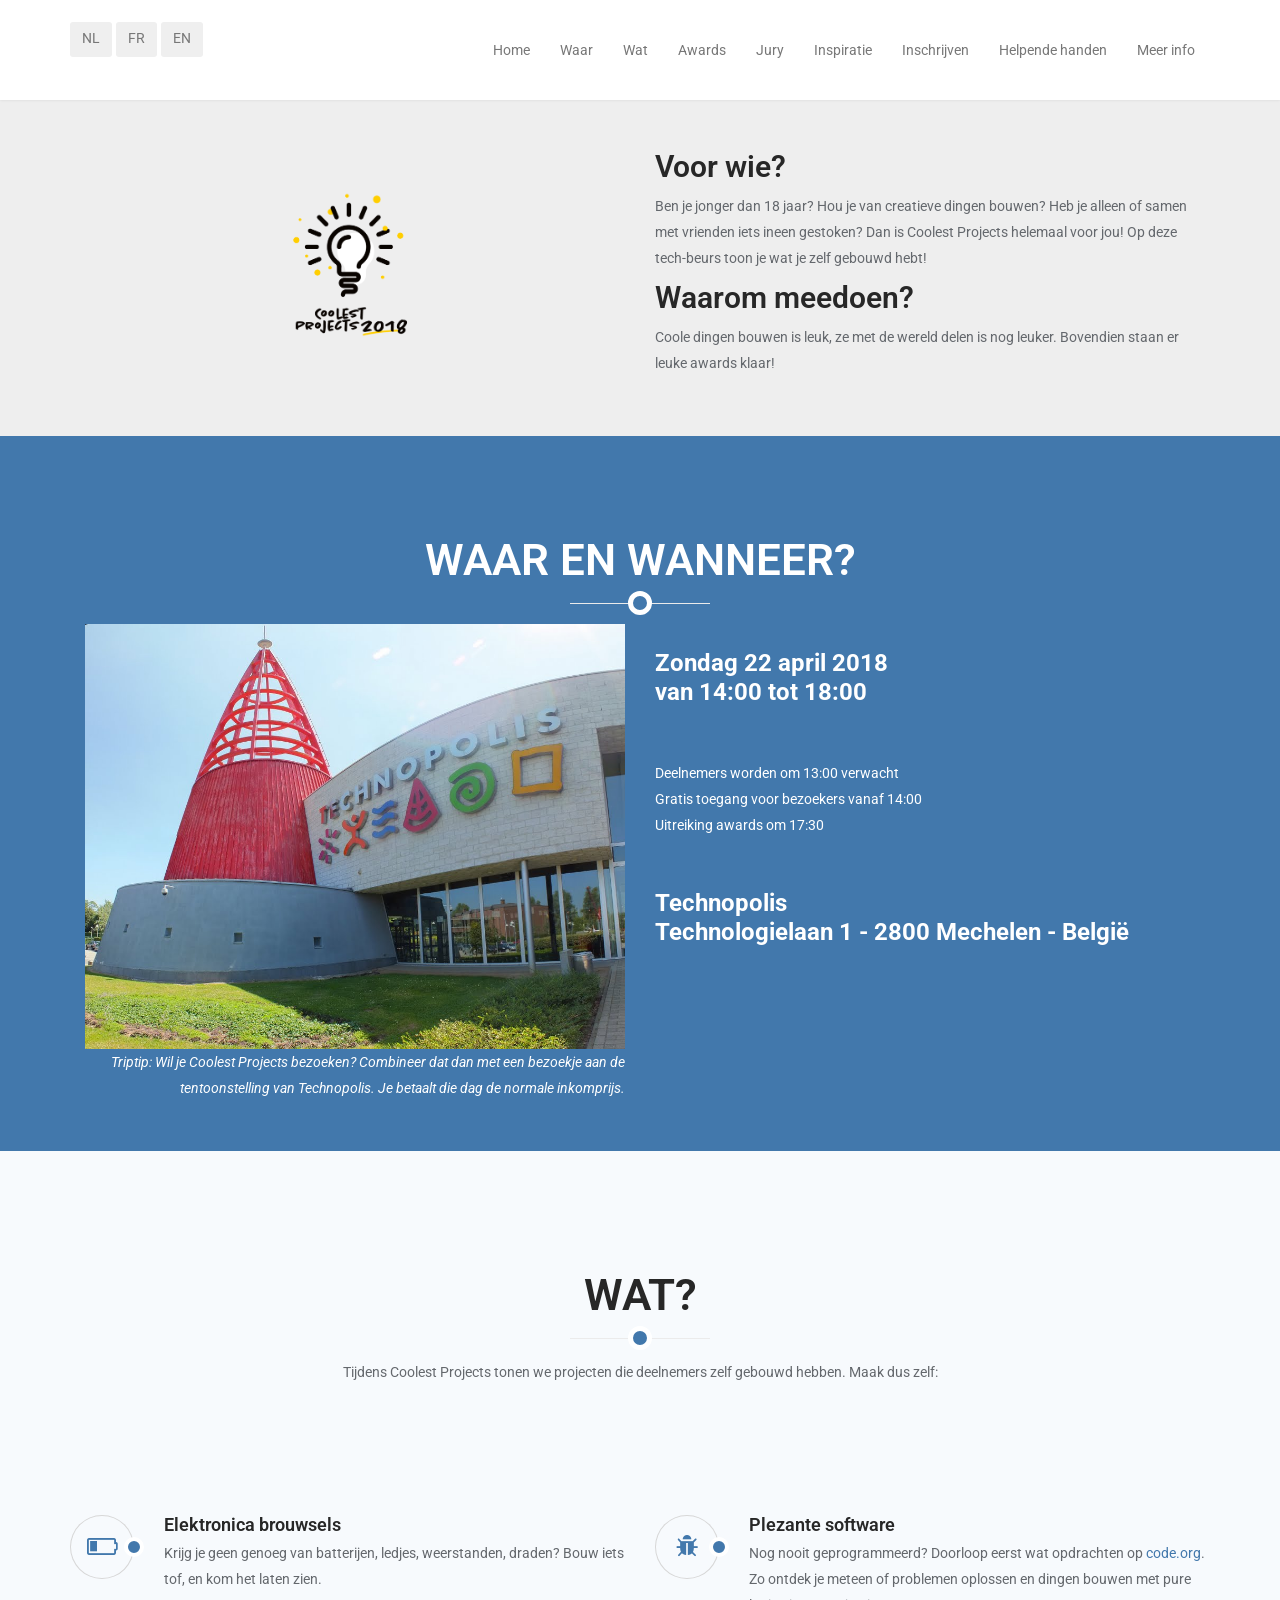
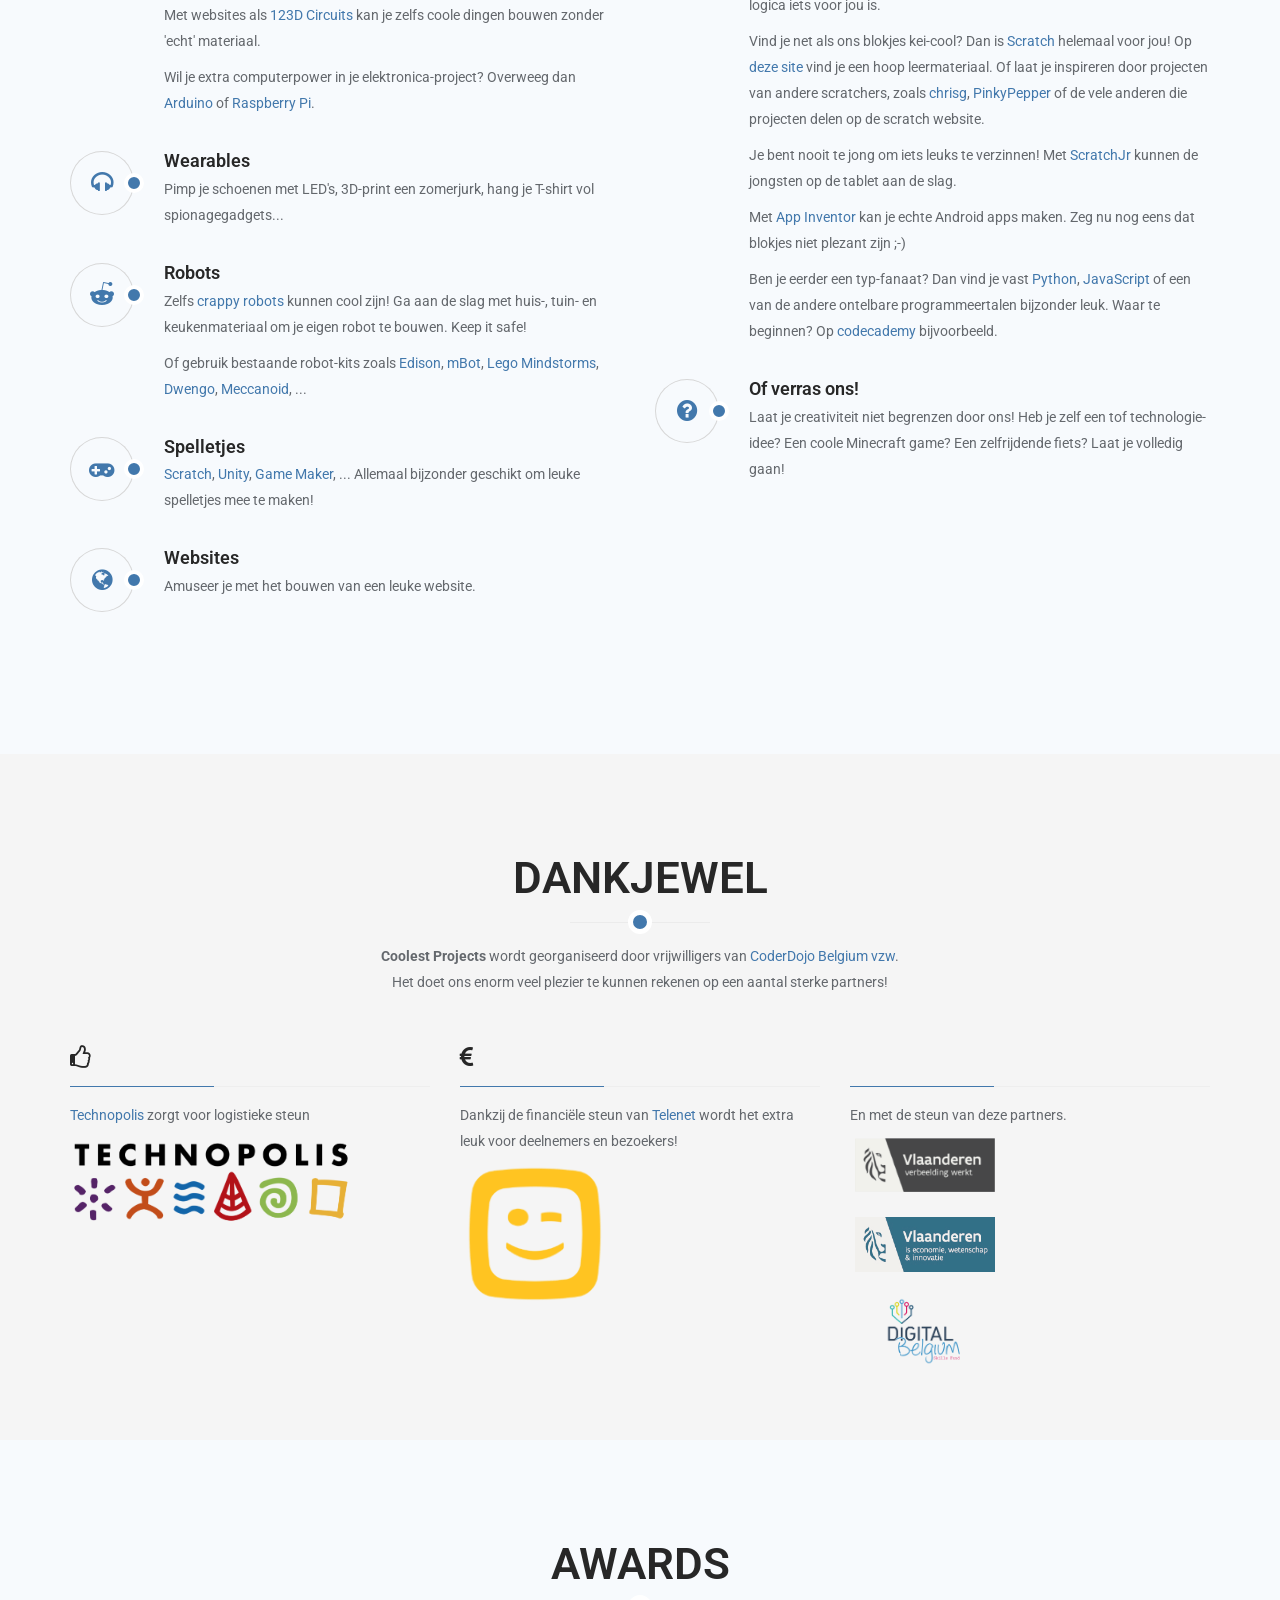
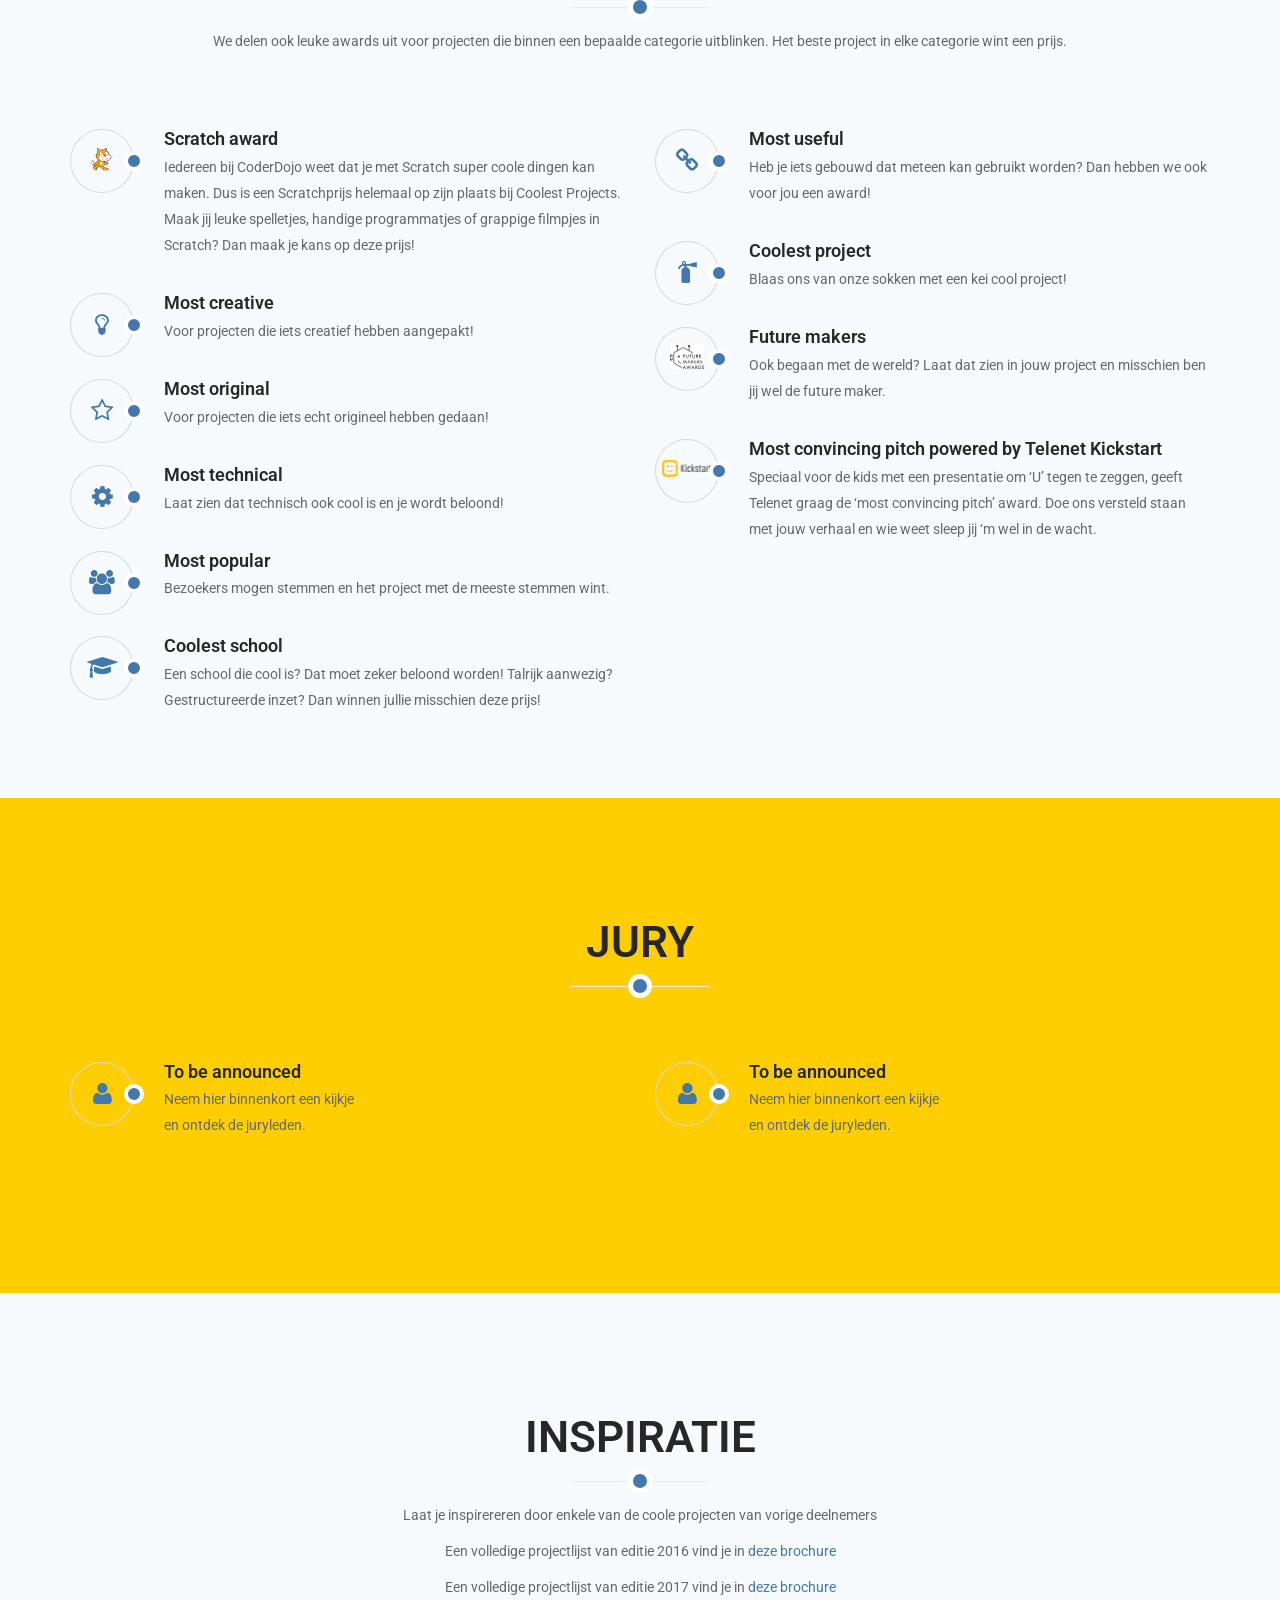
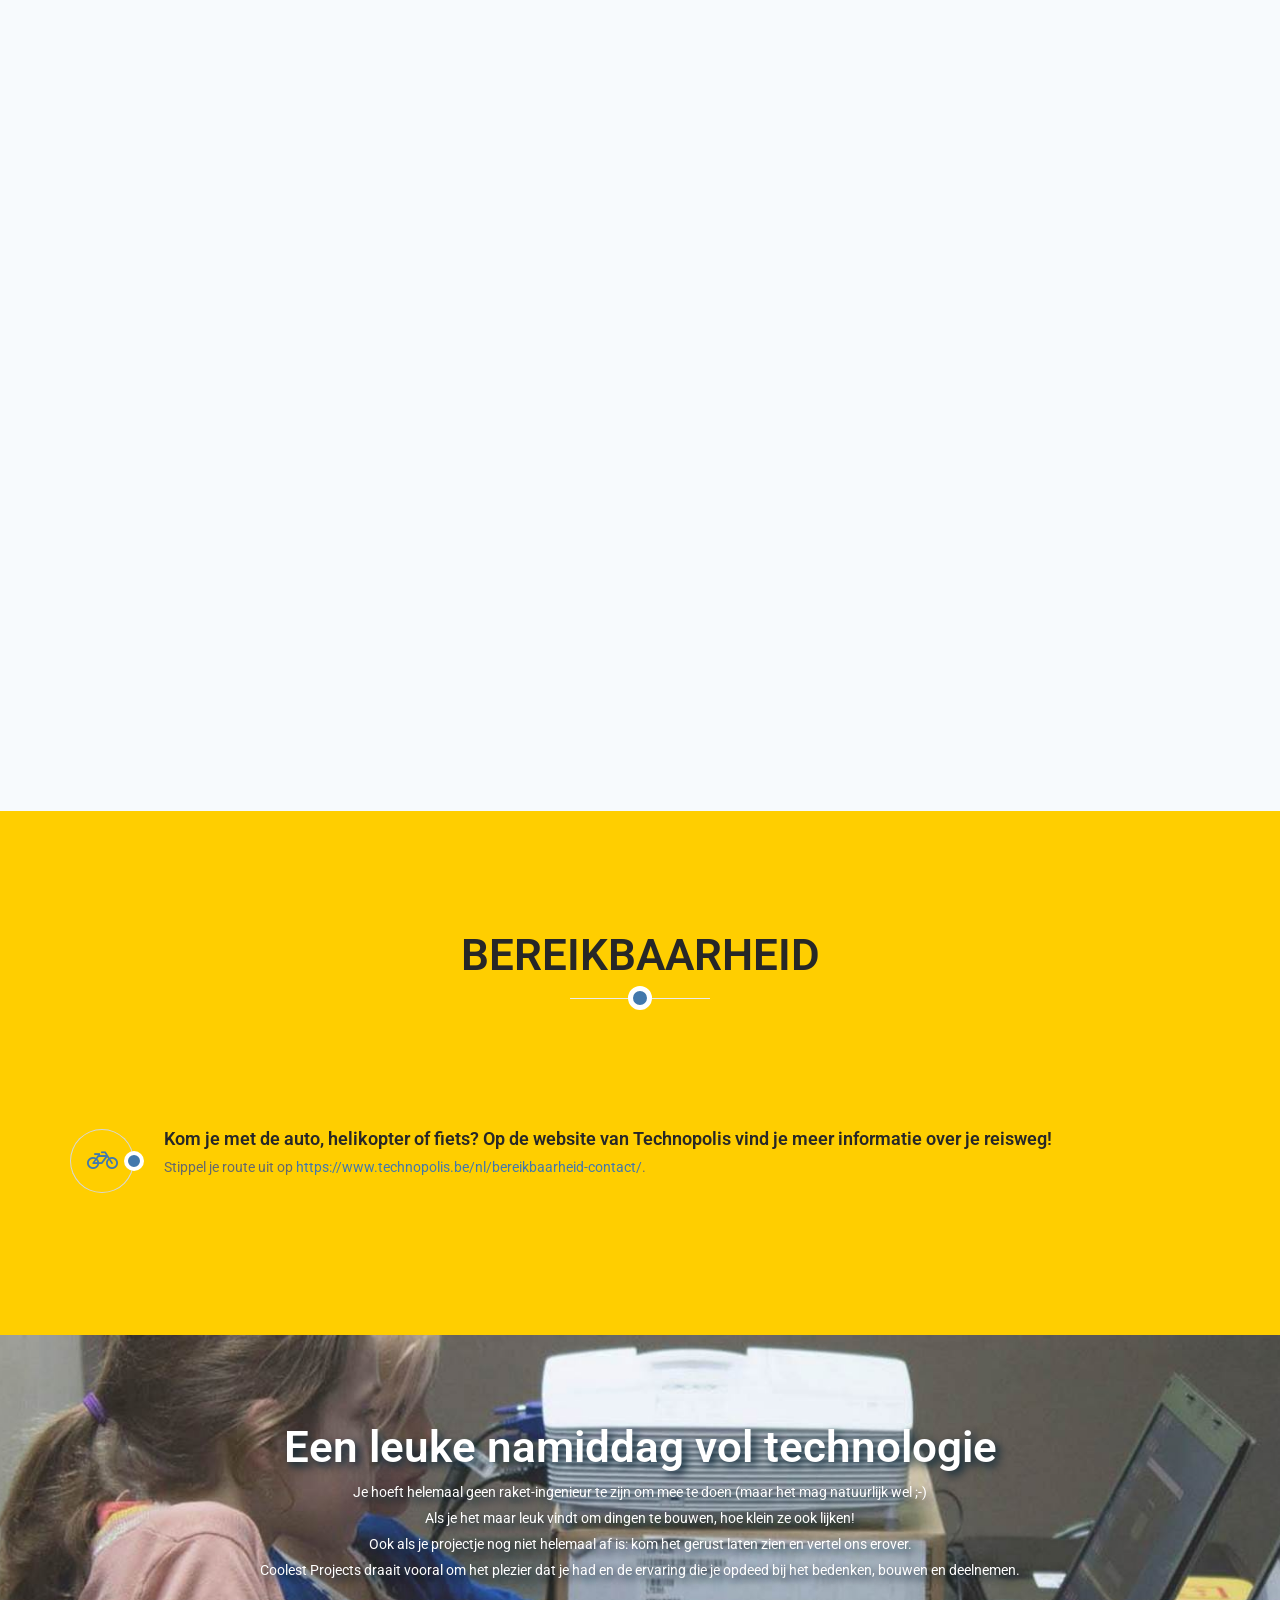
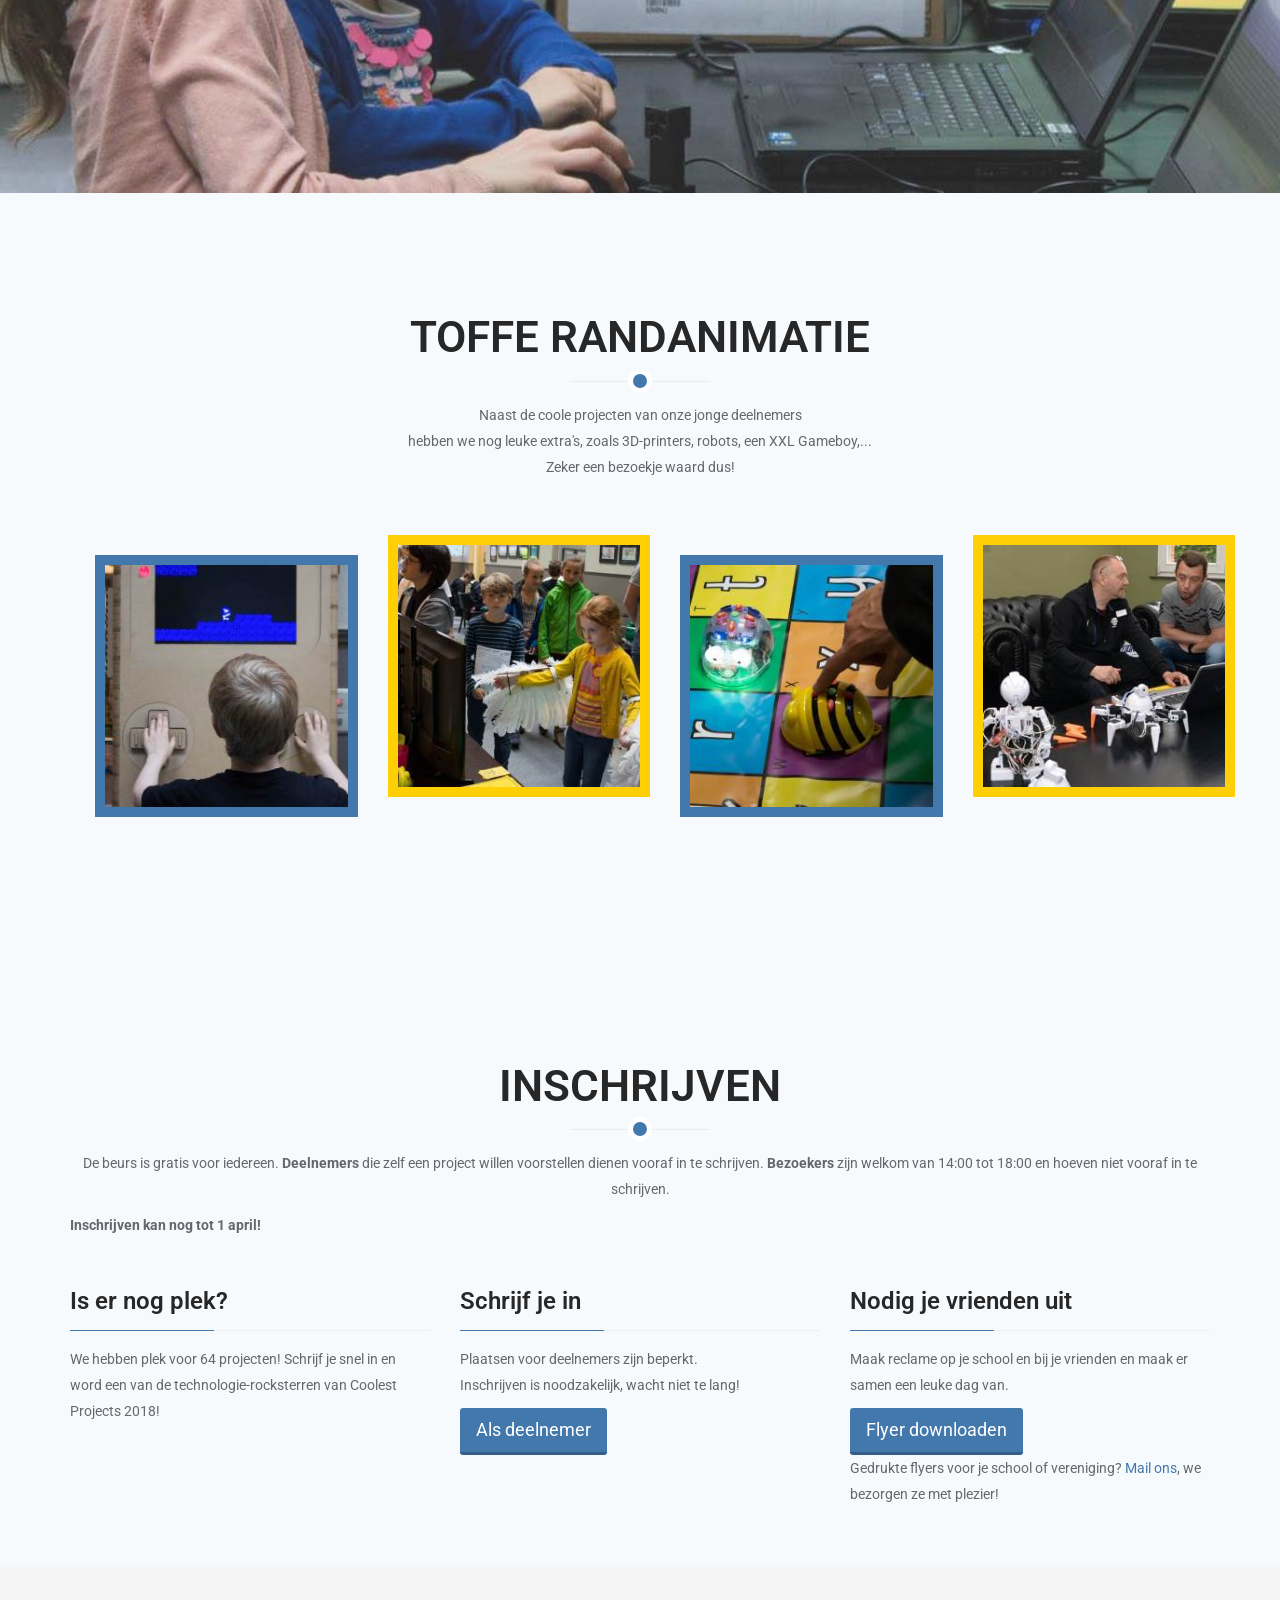
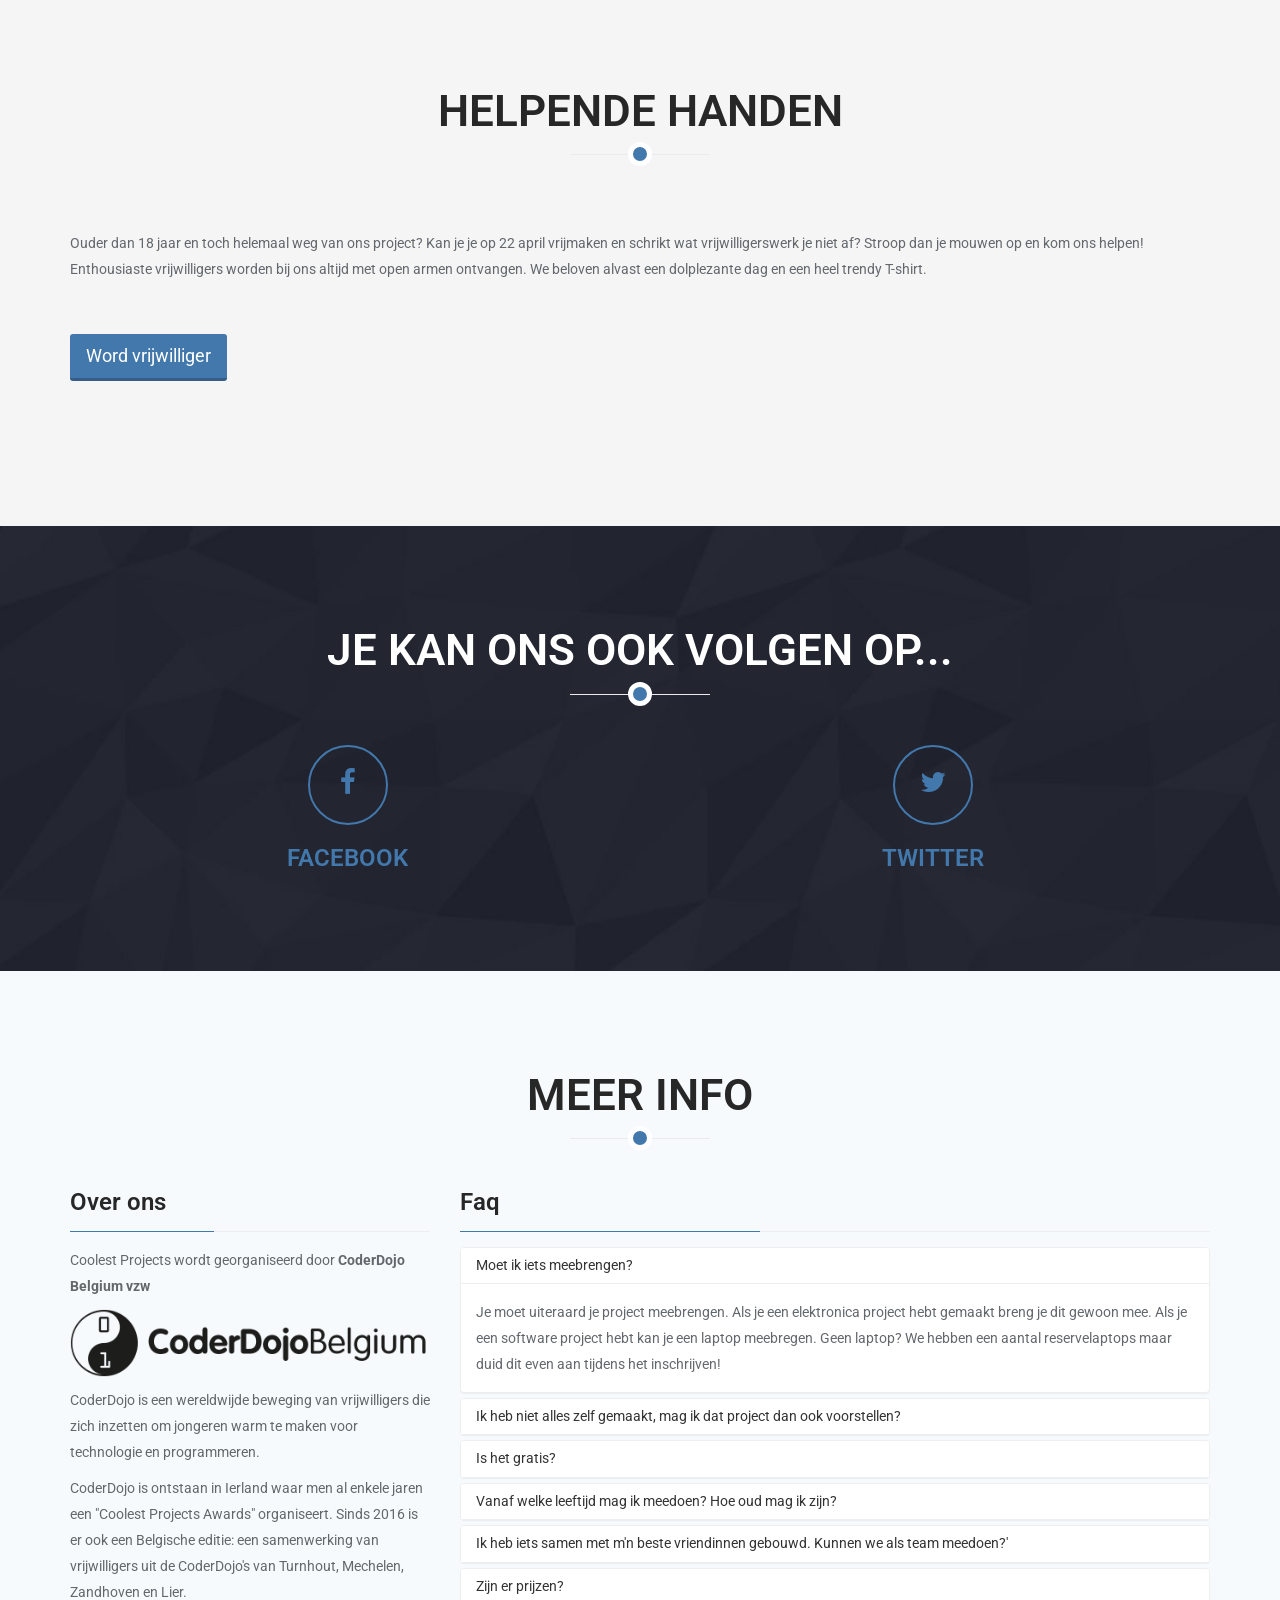
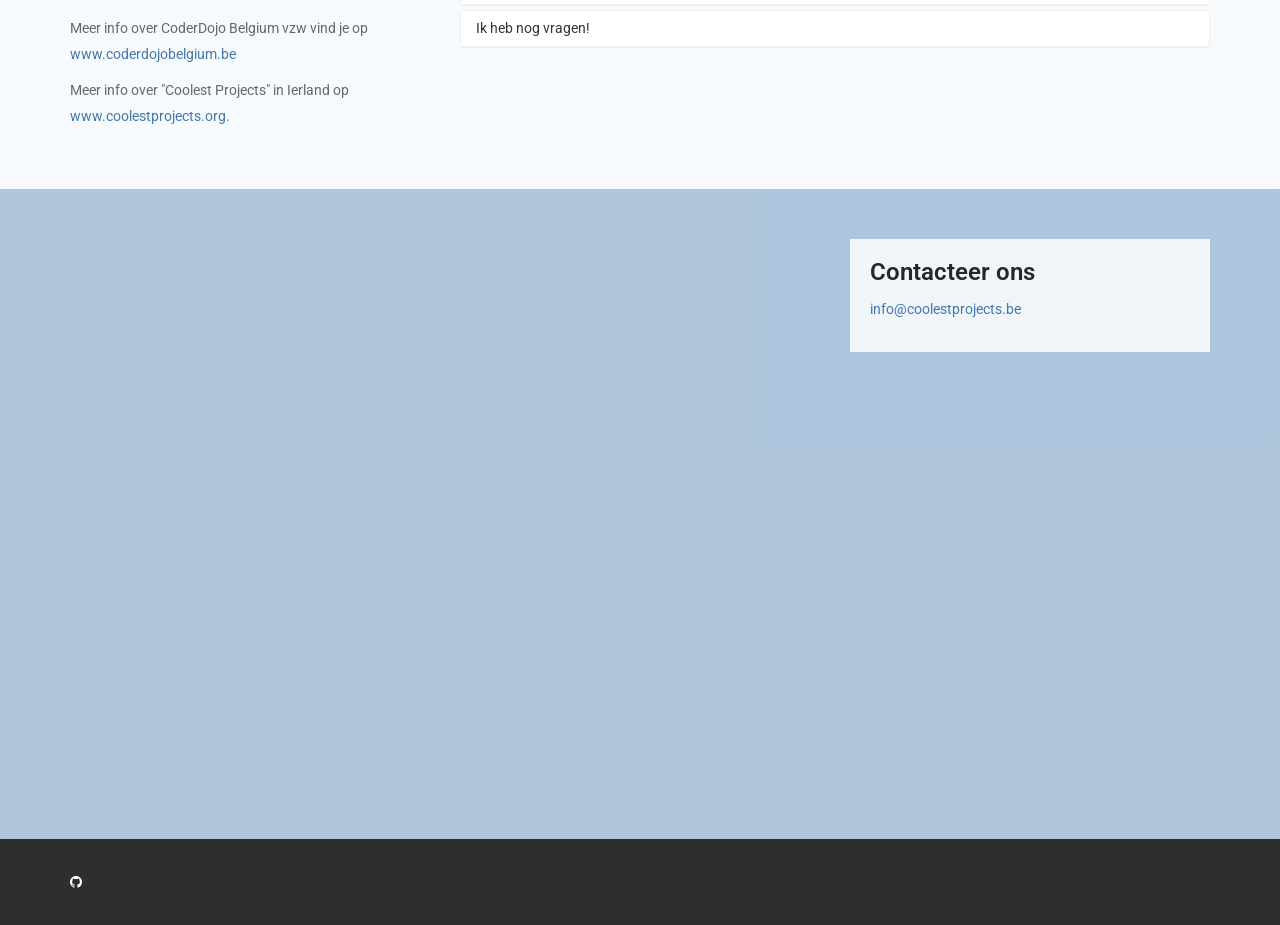
==== commit b03b0e30: "Fixed footer github icon, fixed overflowed image in when & where, bug fixes of previous commits" ====
--- a/index.html
+++ b/index.html
@@ -254,8 +254,8 @@
 			<div class="section-header" lang="nl">
 				<h2 class="section-title text-center wow fadeInDown">Waar en wanneer?</h2>
 				<div class="col-sm-6 text-right">
-					<img src="images/technopolis.jpg" alt="Technopolis" style="width:25em"/><br/>
-					<span style="width:25em;display:inline-block;font-style:italic;">Triptip: Wil je Coolest Projects bezoeken? Combineer dat dan met een bezoekje aan de tentoonstelling van Technopolis. Je betaalt die dag de normale inkomprijs.</span>
+					<img src="images/technopolis.jpg" alt="Technopolis" />
+					<span class="italic">Triptip: Wil je Coolest Projects bezoeken? Combineer dat dan met een bezoekje aan de tentoonstelling van Technopolis. Je betaalt die dag de normale inkomprijs.</span>
 				</div>
 				<div class="col-sm-6">
 					<p class="wow fadeInDown">
@@ -276,8 +276,8 @@
 			<div class="section-header" lang="en">
 				<h2 class="section-title text-center wow fadeInDown">When & Where?</h2>
 				<div class="col-sm-6 text-right">
-					<img src="images/technopolis.jpg" alt="Technopolis" style="width:25em"/><br/>
-					<span style="width:25em;display:inline-block;font-style:italic;">Triptip: Do you want to visit Coolest Projects? Consider visiting the normal Technopolis exhibition as well. Visitors will pay the normal entry fee.</span>
+					<img src="images/technopolis.jpg" alt="Technopolis" />
+					<span class="italic">Triptip: Do you want to visit Coolest Projects? Consider visiting the normal Technopolis exhibition as well. Visitors will pay the normal entry fee.</span>
 				</div>
 				<p class="wow fadeInDown">
 					<br>
@@ -296,8 +296,8 @@
 			<div class="section-header" lang="fr">
 				<h2 class="section-title text-center wow fadeInDown">OÙ ET QUAND?</h2>
 				<div class="col-sm-6 text-right">
-					<img src="images/technopolis.jpg" alt="Technopolis" style="width:25em"/><br/>
-					<span style="width:25em;display:inline-block;font-style:italic;">Bon Plan : Tu souhaites visiter Coolest Projects ? Pense aussi à visiter l’exposition Technopolis. Les visiteurs paieront l’entrée au tarif normal.</span>
+					<img src="images/technopolis.jpg" alt="Technopolis" />
+					<span class="italic">Bon Plan : Tu souhaites visiter Coolest Projects ? Pense aussi à visiter l’exposition Technopolis. Les visiteurs paieront l’entrée au tarif normal.</span>
 				</div>
 				<p class="wow fadeInDown">
 					<br>
@@ -1924,8 +1924,8 @@
 	<footer id="footer">
 		<div class="container">
 			<div class="row">
-				<div class="col-sm-6">
-					<ul class="social-icons">
+				<div class="col-md-6">
+					<ul>
 						<li><a href="https://github.com/Squarific/CoolestProjectsWebsite" target="_blank"><i class="fa fa-github"></i></a></li>
 					</ul>
 				</div>
--- a/css/main.css
+++ b/css/main.css
@@ -72,6 +72,10 @@
   border-top: 1px solid #e5e5e5;
   border-bottom: 1px solid #fff;
 }
+.italic {
+  font-style: italic;
+}
+
 /*
 .gradiant {
   background-image: -moz-linear-gradient( 90deg, rgb(44,170,179) 0%, rgb(44,140,179) 100%);
@@ -810,7 +814,8 @@
   padding: 100px 0 50px;
 }
 .award-image {
-	height:1em;
+  height:1em;
+  display: inline-block;
 }
 #register {
   padding: 100px 0 50px;
@@ -1106,7 +1111,7 @@
   height:0;
 }
 
-.responsive-video iframe {
+.responsive-video > iframe {
   left:0;
   top:0;
   height:100%;
@@ -1114,5 +1119,13 @@
   position:absolute;
 }
 
-
-
+/**
+ *
+ * Image
+ *
+ */
+img {
+  max-width: 100%;
+  margin: 0 auto;
+  display: block;
+}
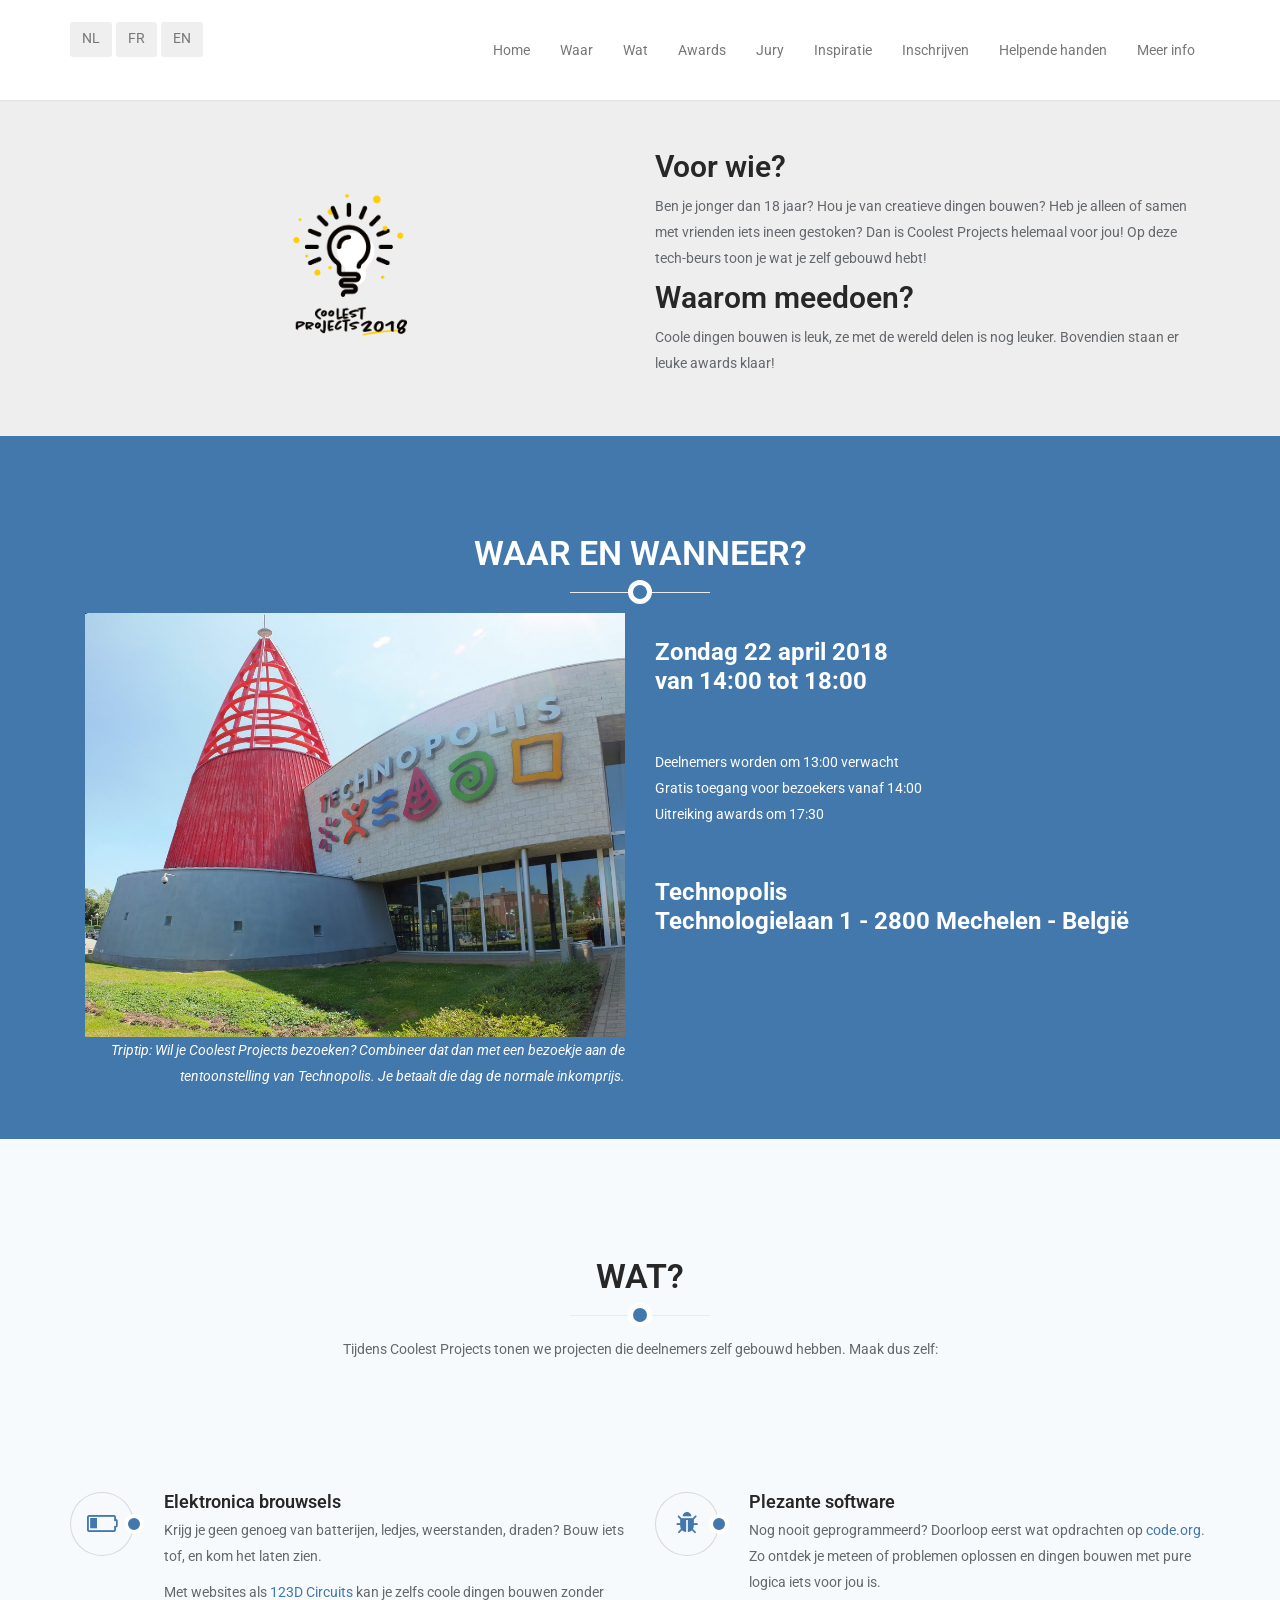
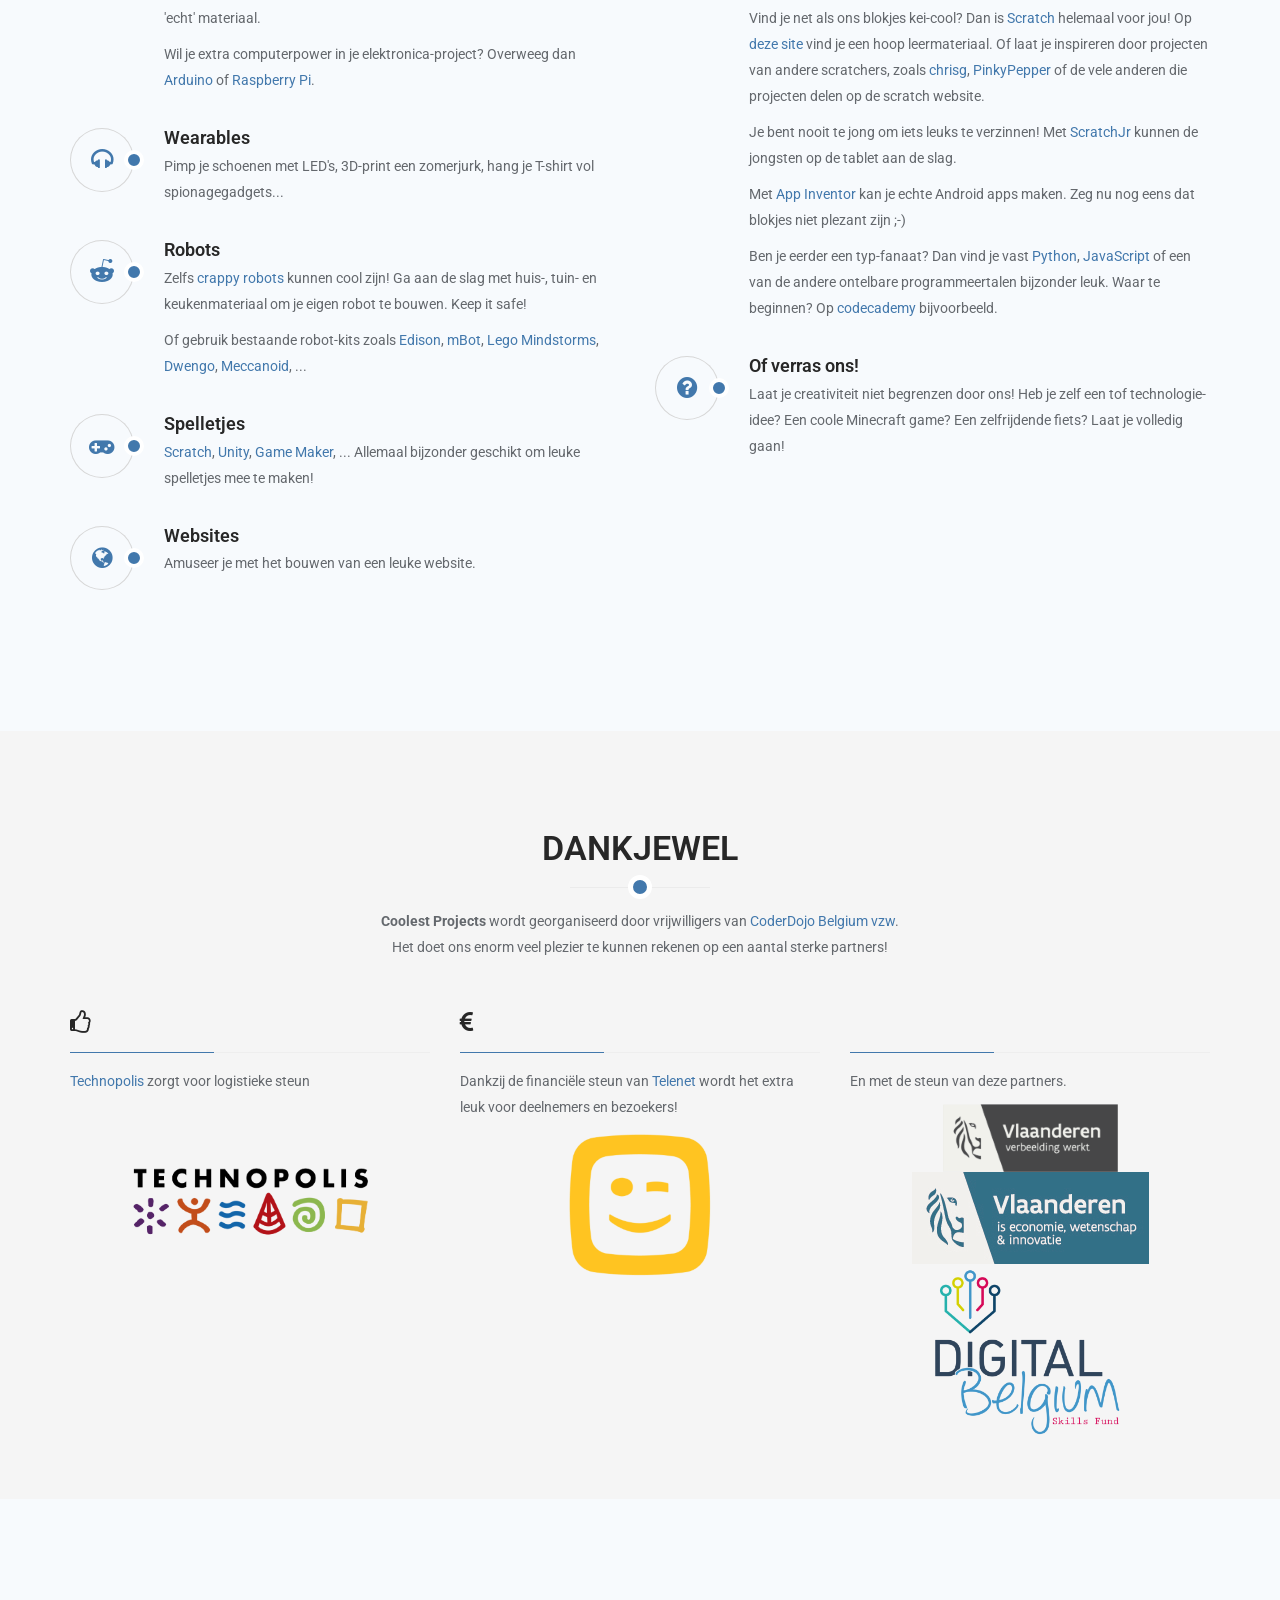
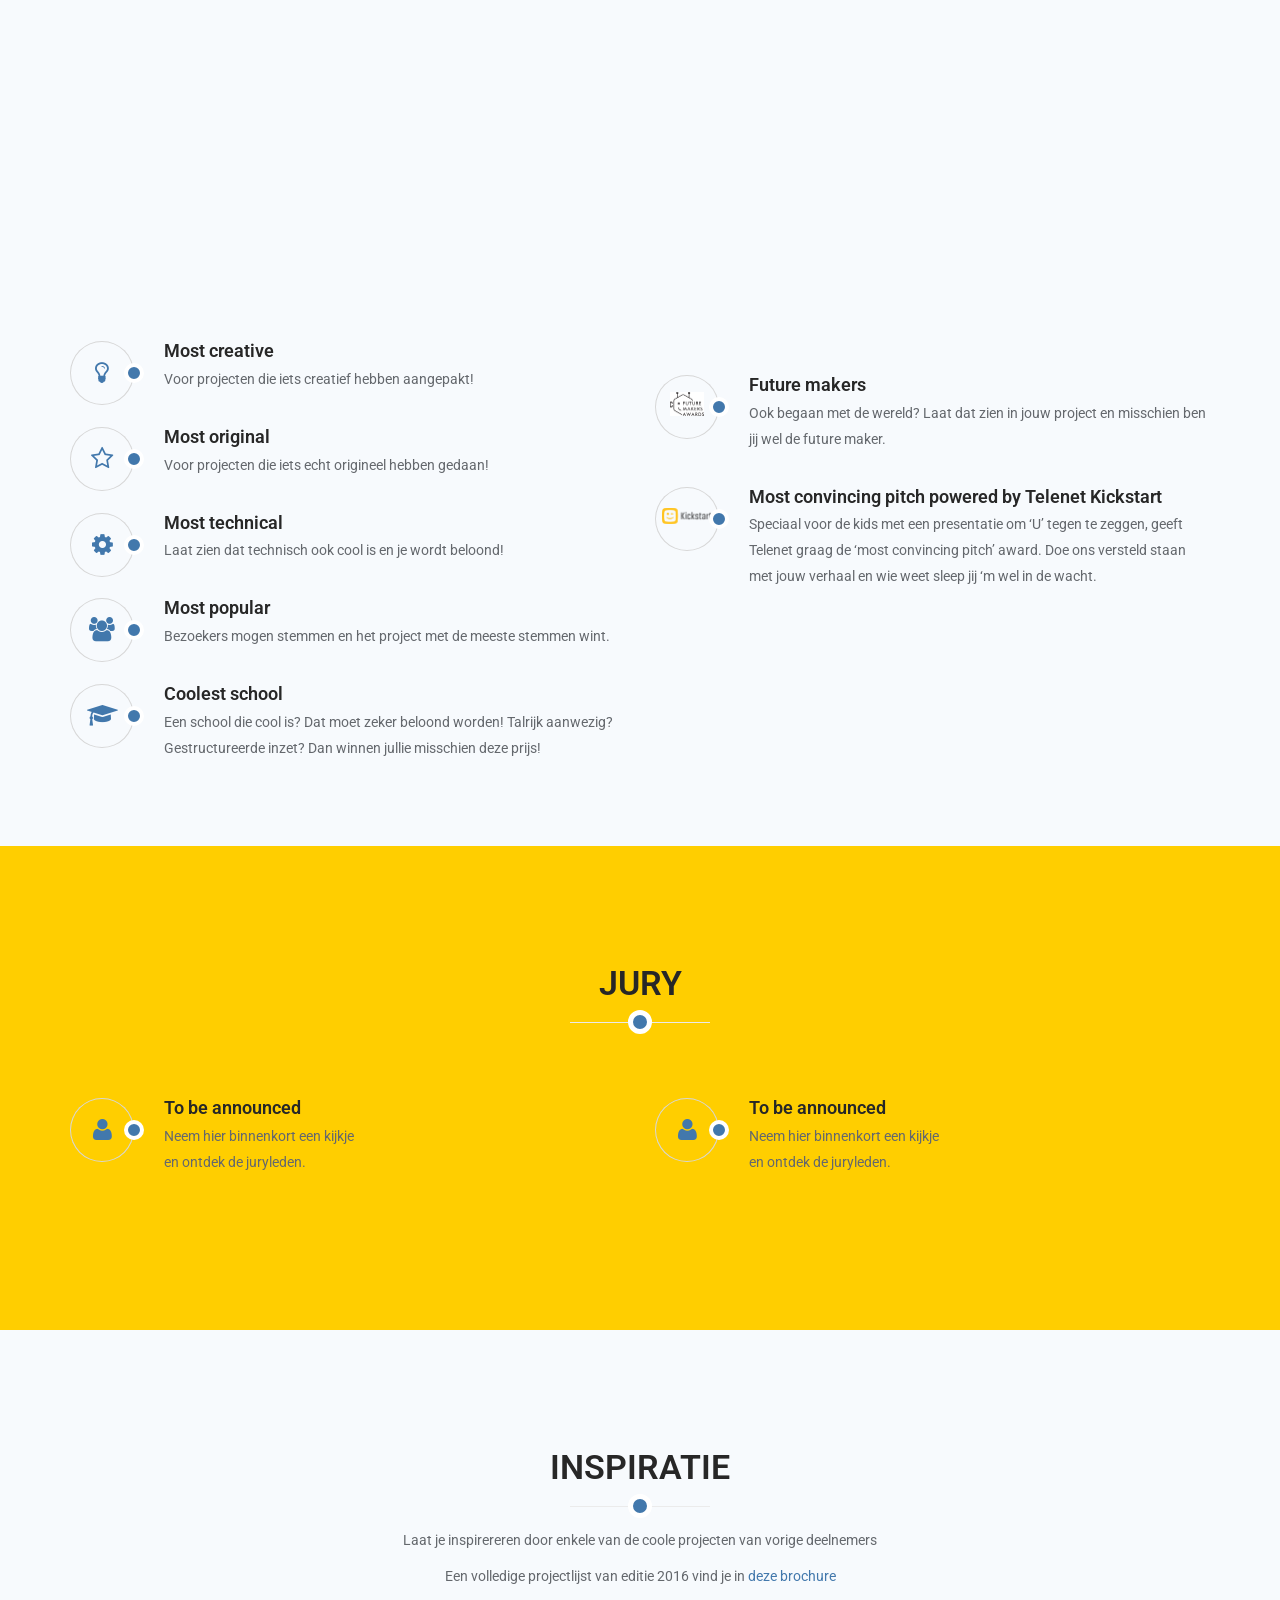
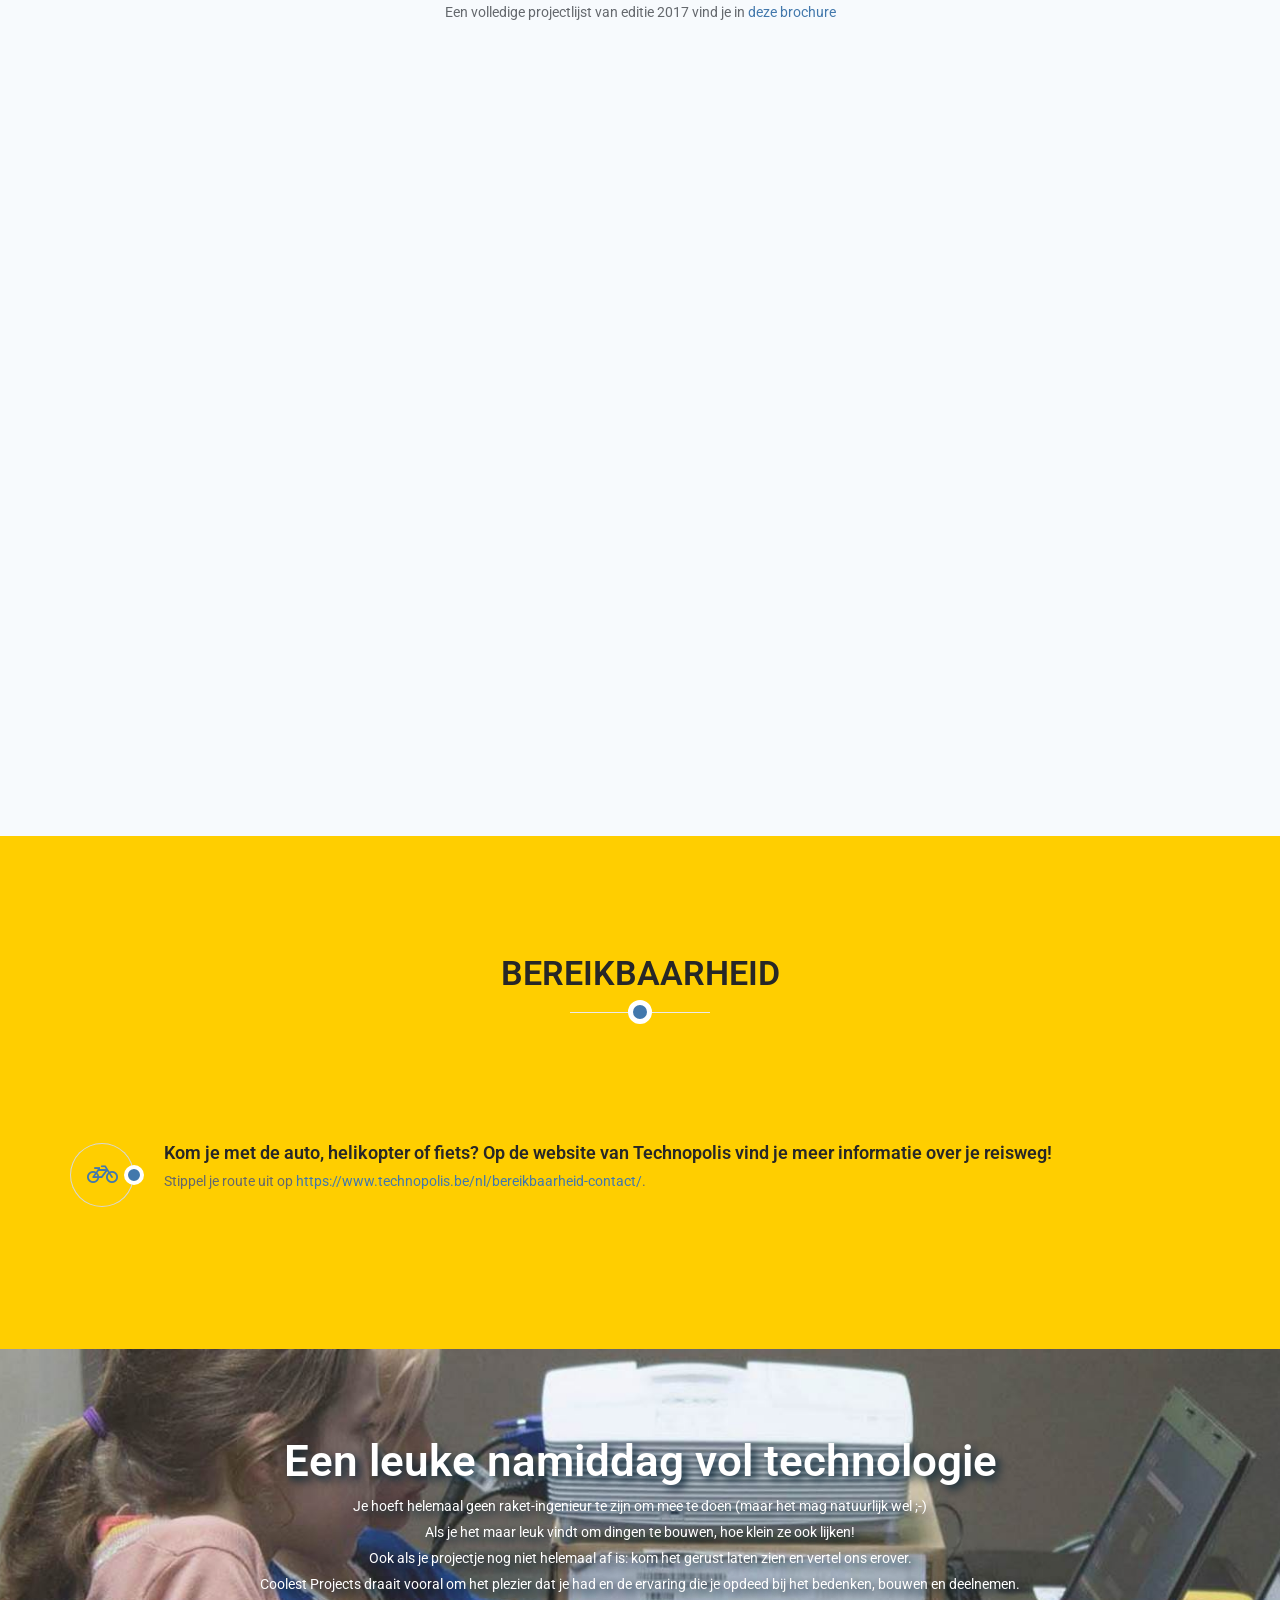
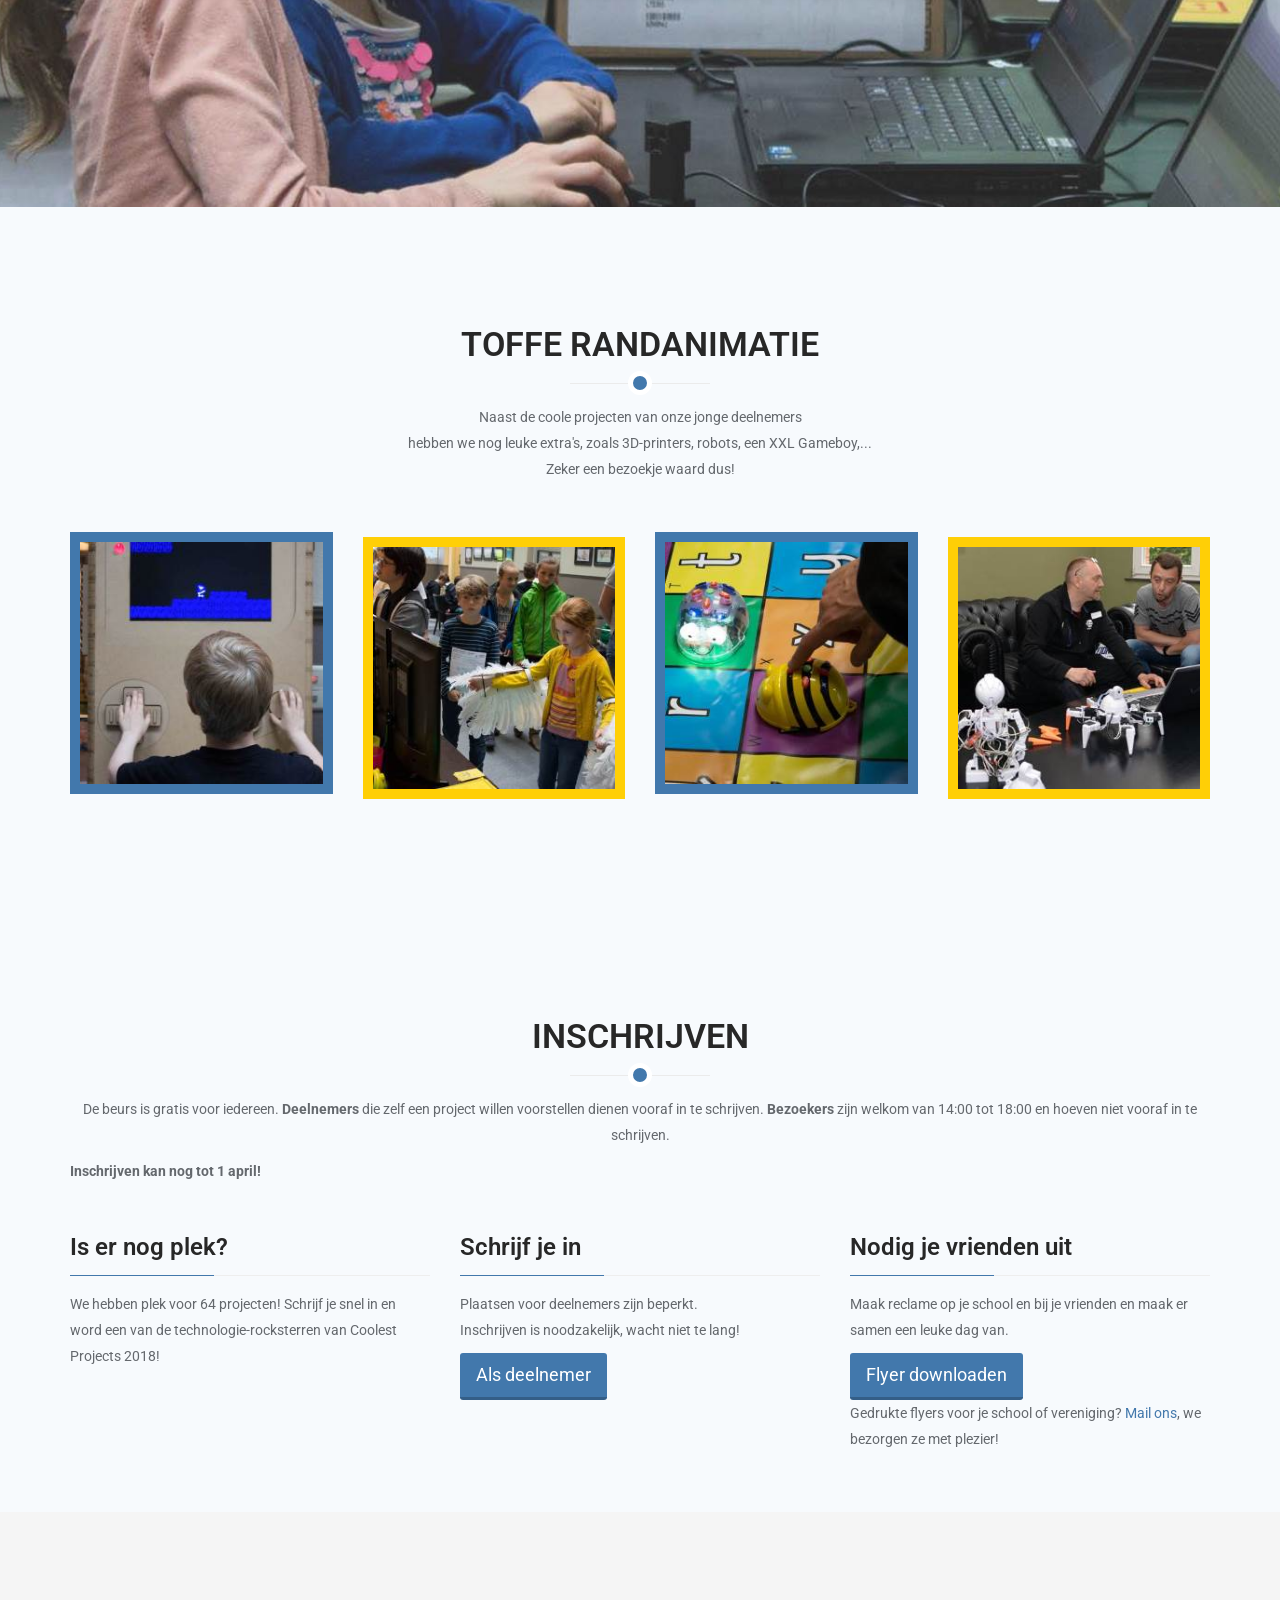
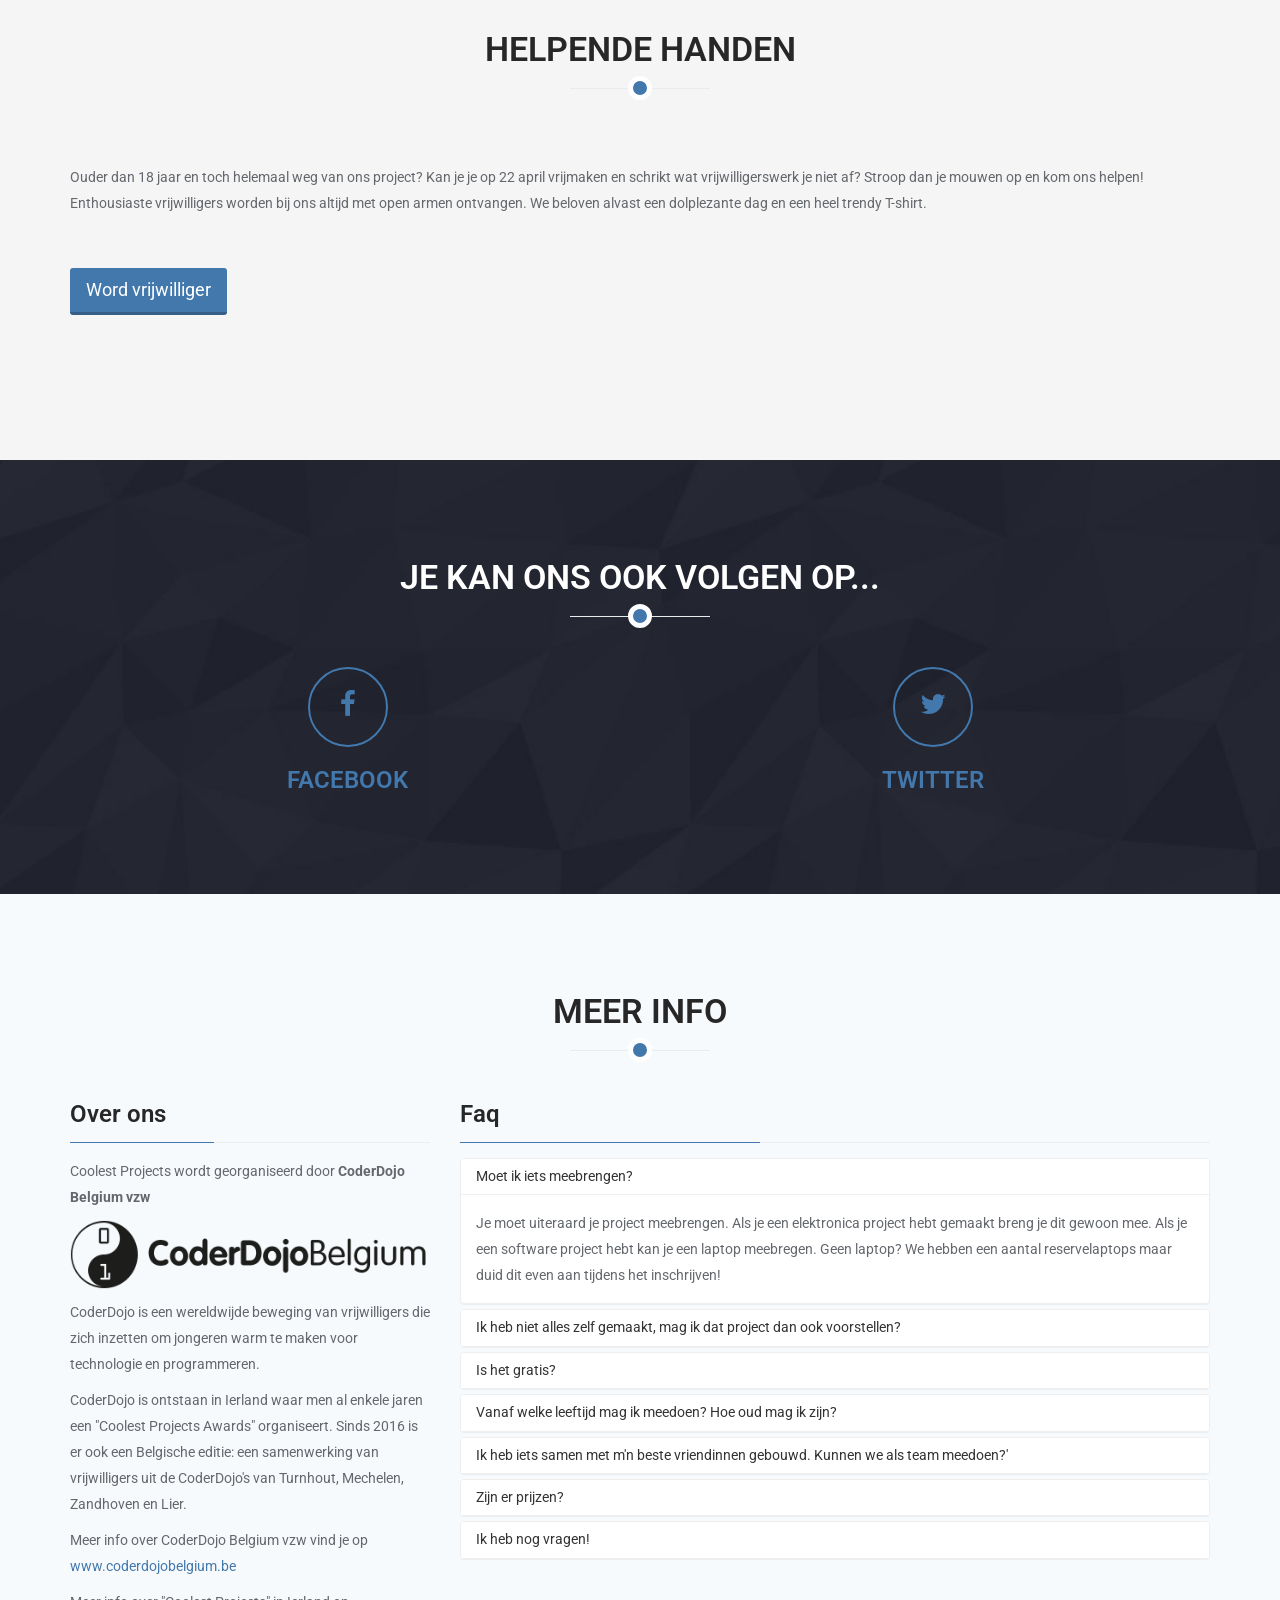
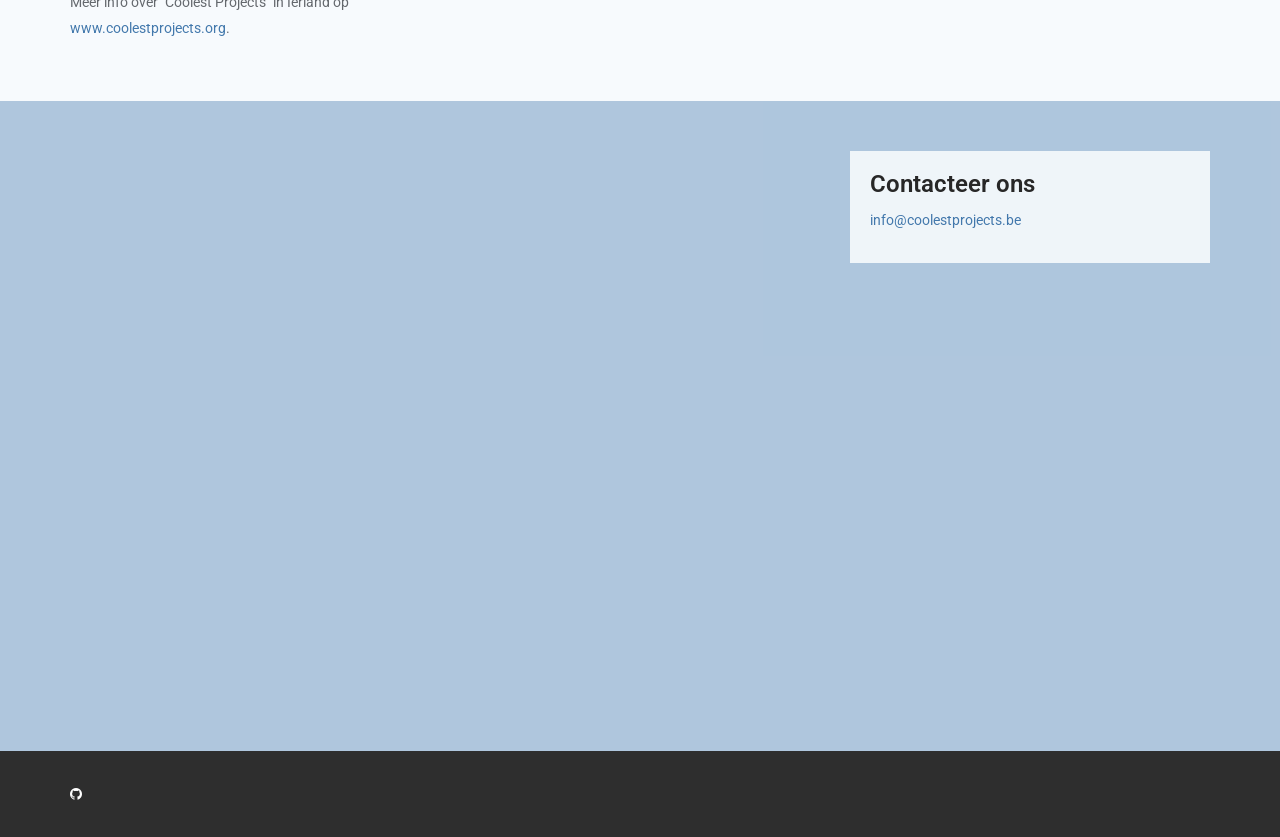
==== commit 6fa1de14: "Fixed overflows" ====
--- a/index.html
+++ b/index.html
@@ -606,7 +606,7 @@
 					<h3 class="column-title"><i class="fa fa-thumbs-o-up"></i></h3>
 					<p><a href="https://www.technopolis.be/" target="_blank">Technopolis</a> zorgt voor logistieke steun</p>
 					<p class="text-center">
-						<a href="https://www.technopolis.be/" target="_blank"><img class="sponsor" src="images/2018/Technopolis logo_quadri.png" style="max-width:30em; max-height:30em;margin-left: -5em;margin-top: -5em;"/></a>
+						<a href="https://www.technopolis.be/" target="_blank"><img class="sponsor" src="images/2018/Technopolis logo_quadri.png" /></a>
 					</p>
 				</div>
 				
@@ -614,7 +614,7 @@
 					<h3 class="column-title"><i class="fa fa-thumbs-o-up"></i></h3>
 					<p><a href="https://www.technopolis.be/" target="_blank">Technopolis</a> give logistical support</p>
 					<p class="text-center">
-						<a href="https://www.technopolis.be/" target="_blank"><img class="sponsor" src="images/2018/Technopolis logo_quadri.png" style="max-width:30em; max-height:30em;margin-left: -5em;margin-top: -5em;"/></a>
+						<a href="https://www.technopolis.be/" target="_blank"><img class="sponsor" src="images/2018/Technopolis logo_quadri.png" /></a>
 					</p>
 				</div>
 				
@@ -622,7 +622,7 @@
 					<h3 class="column-title"><i class="fa fa-thumbs-o-up"></i></h3>
 					<p><a href="https://www.technopolis.be/" target="_blank">Technopolis</a> offrent un soutien logistique.</p>
 					<p class="text-center">
-						<a href="https://www.technopolis.be/" target="_blank"><img class="sponsor" src="images/2018/Technopolis logo_quadri.png" style="max-width:30em; max-height:30em;margin-left: -5em;margin-top: -5em;"/></a>
+						<a href="https://www.technopolis.be/" target="_blank"><img class="sponsor" src="images/2018/Technopolis logo_quadri.png" /></a>
 					</p>
 				</div>
 
--- a/css/main.css
+++ b/css/main.css
@@ -8,6 +8,11 @@
 /*************************
 *******Typography******
 **************************/
+html,
+body {
+  overflow-x: hidden;
+}
+
 body {
   padding-top: 100px;
   background: #F7FAFD;
@@ -16,6 +21,7 @@
   color: #64686d;
   line-height: 26px;
 }
+
 body.nl *[lang=en] {
   display: none;
 }
@@ -56,14 +62,6 @@
   text-decoration: none;
   color: #345e87;
 }
-.sponsor {
-  margin-left: 5px;
-  margin-right: 5px;
-  margin-top: 0px;
-  margin-bottom: 25px;
-  max-width:10em;
-  max-height:10em;
-}
 .smallSponsor {
   font-weight: 600;
   font-size: 16px;
@@ -103,7 +101,7 @@
   margin-bottom: 50px;
 }
 .section-header .section-title {
-  font-size: 44px;
+  font-size: 2.4em;
   color: #272727;
   text-transform: uppercase;
   position: relative;
@@ -295,16 +293,17 @@
 }
 #main-slider .slider-inner h2 {
   margin-top: 180px;
-  font-size: 72px;
+  font-size: 3em;
   line-height: 1;
   text-transform: uppercase;
   color: #fff;
   text-shadow: 4px 4px 8px #072333;
+  word-wrap: break-word;
 }
 #main-slider .slider-inner h3 {
   margin-top:0px;
   margin-bottom:45px;
-  font-size: 36px;
+  font-size: 2em;
   line-height: 1;
   text-transform: uppercase;
   color: #fff;
@@ -1069,7 +1068,6 @@
   width: 100%;
 }
 img.animatie {
-  margin: 25px;
   border: 10px solid;
   border-color: #4278AC;
 }
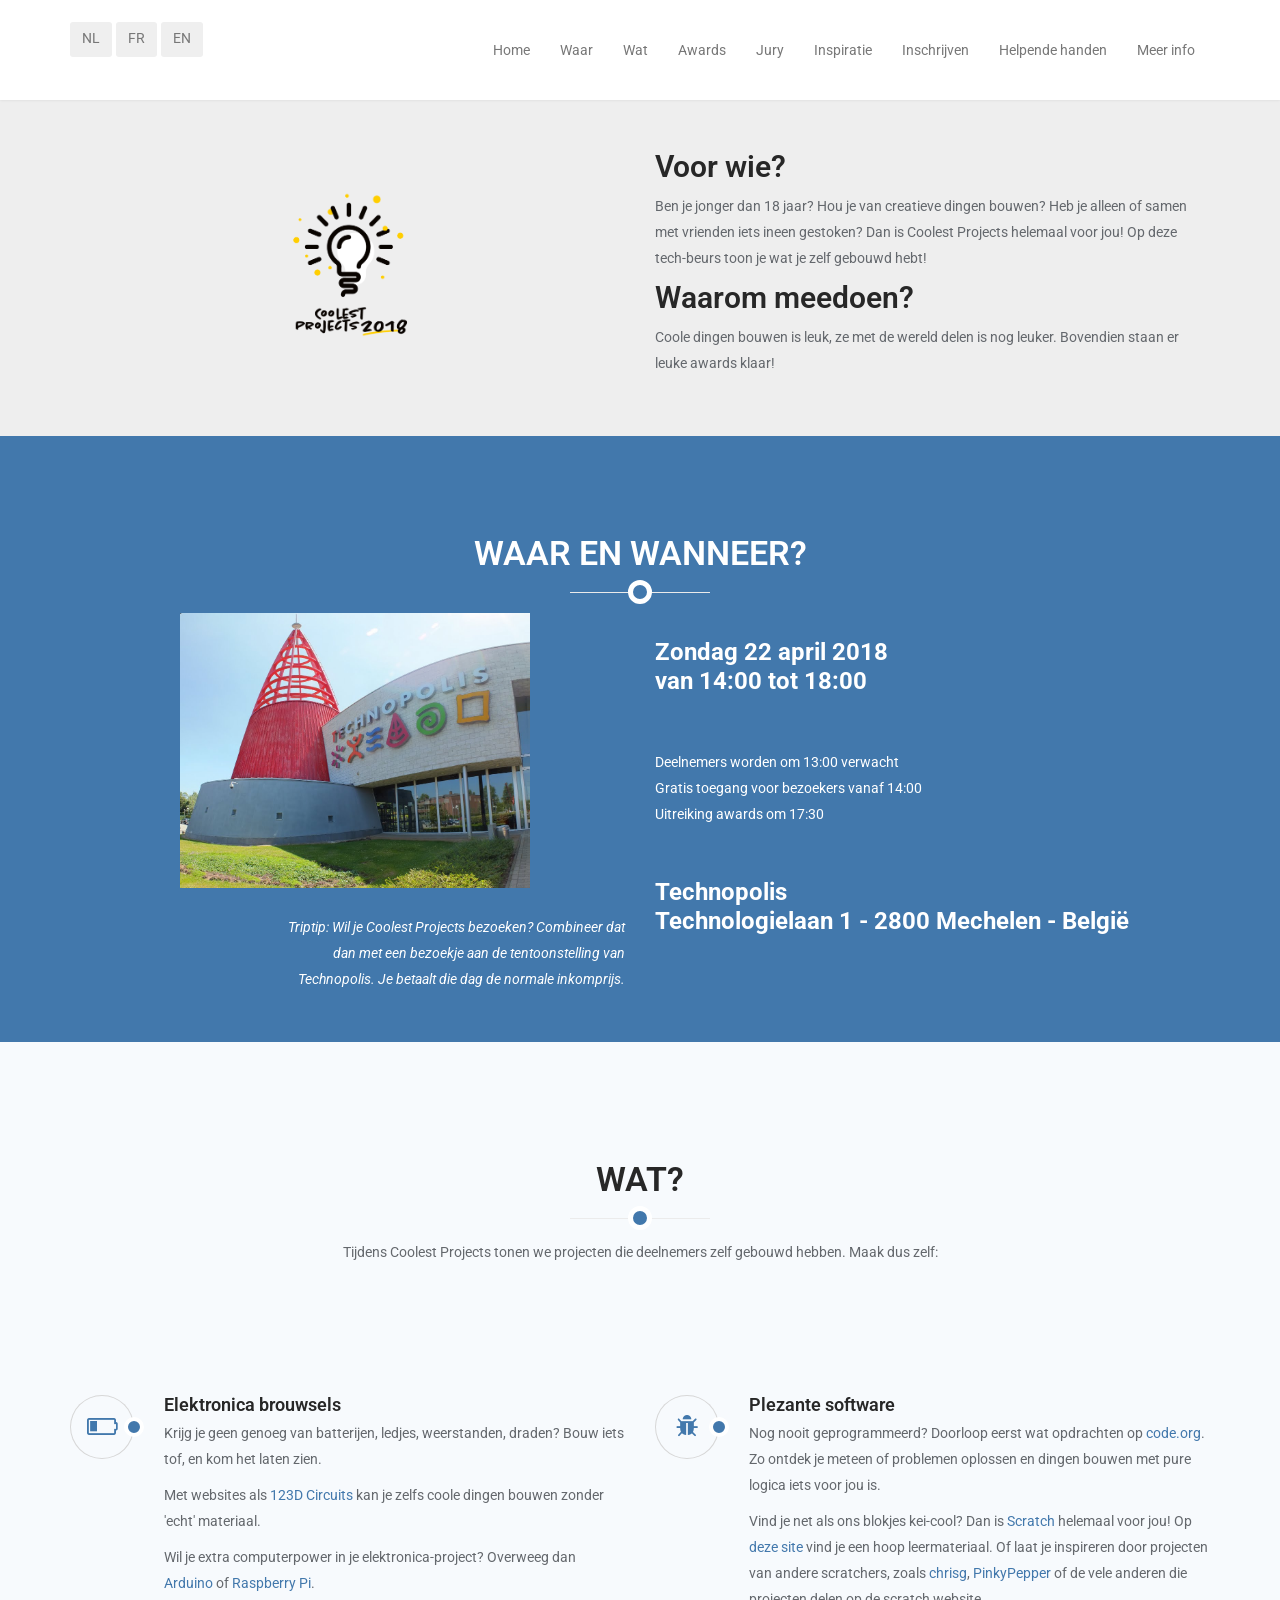
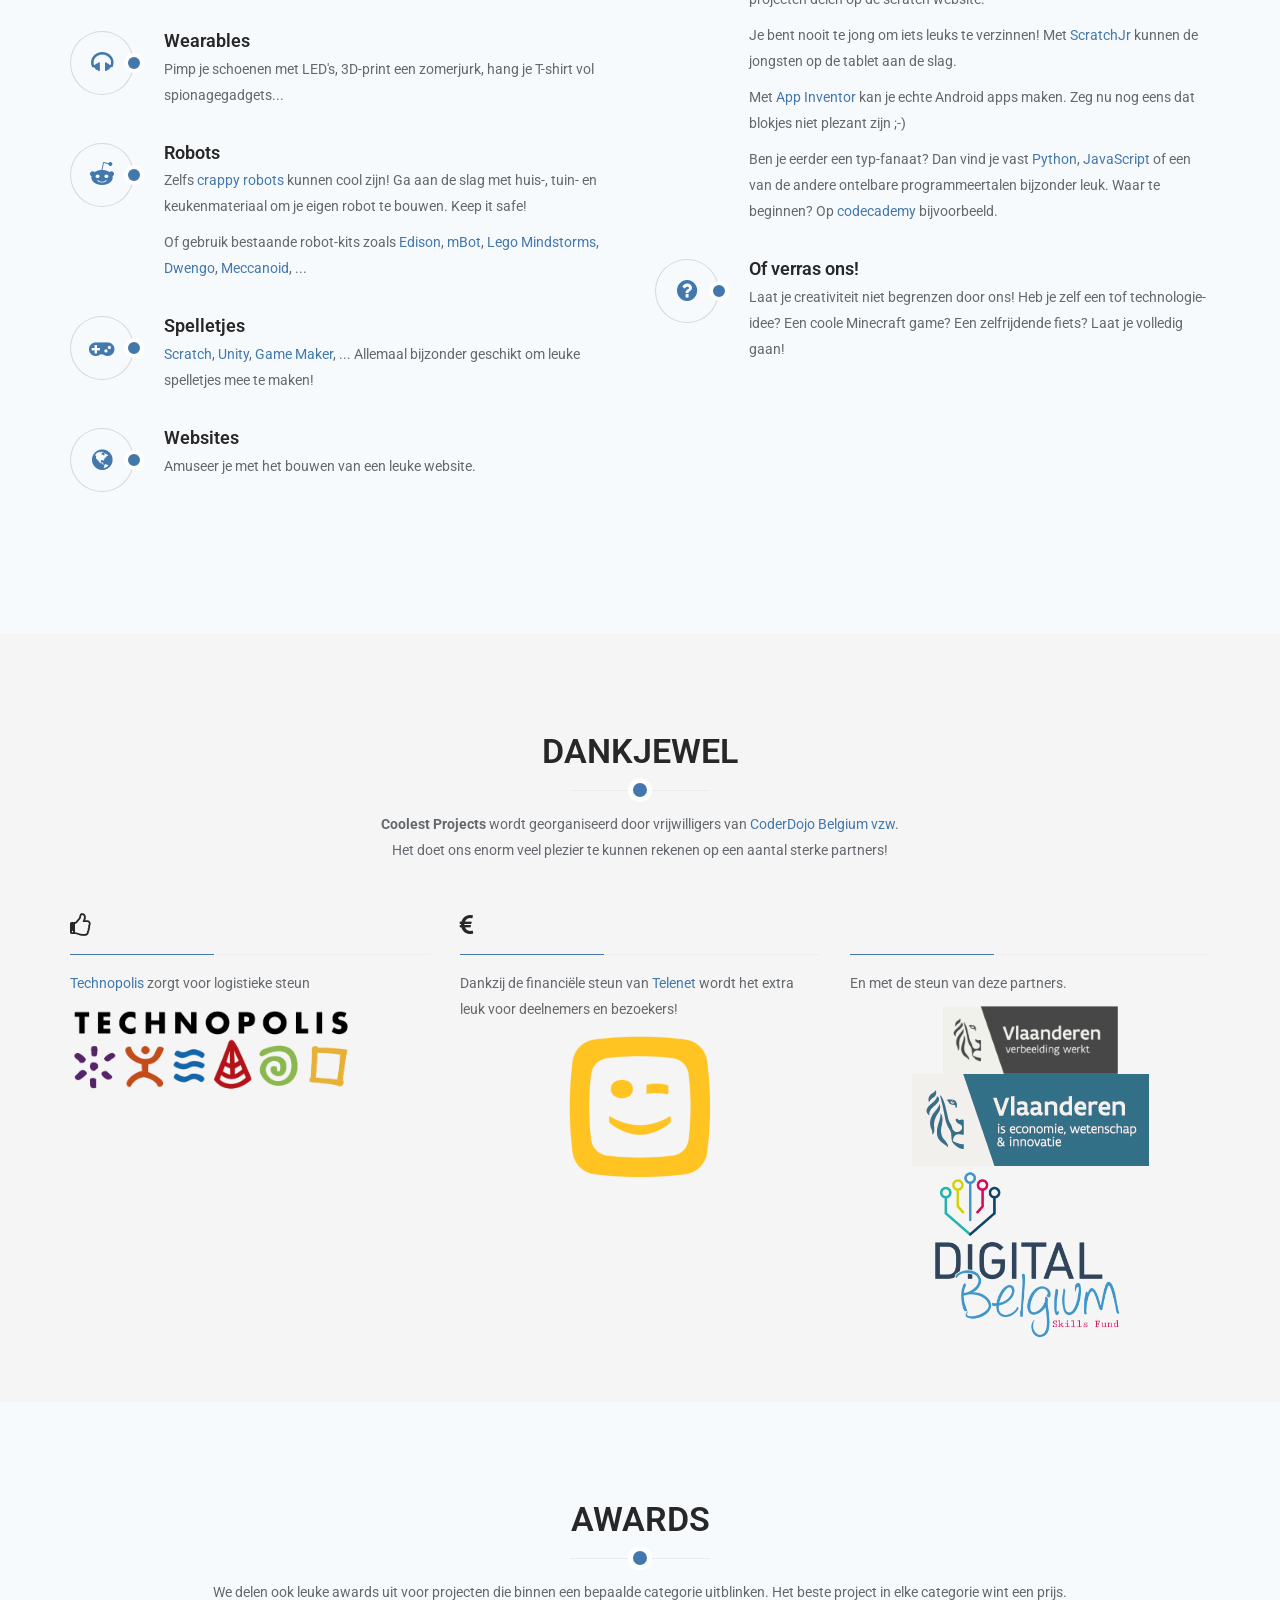
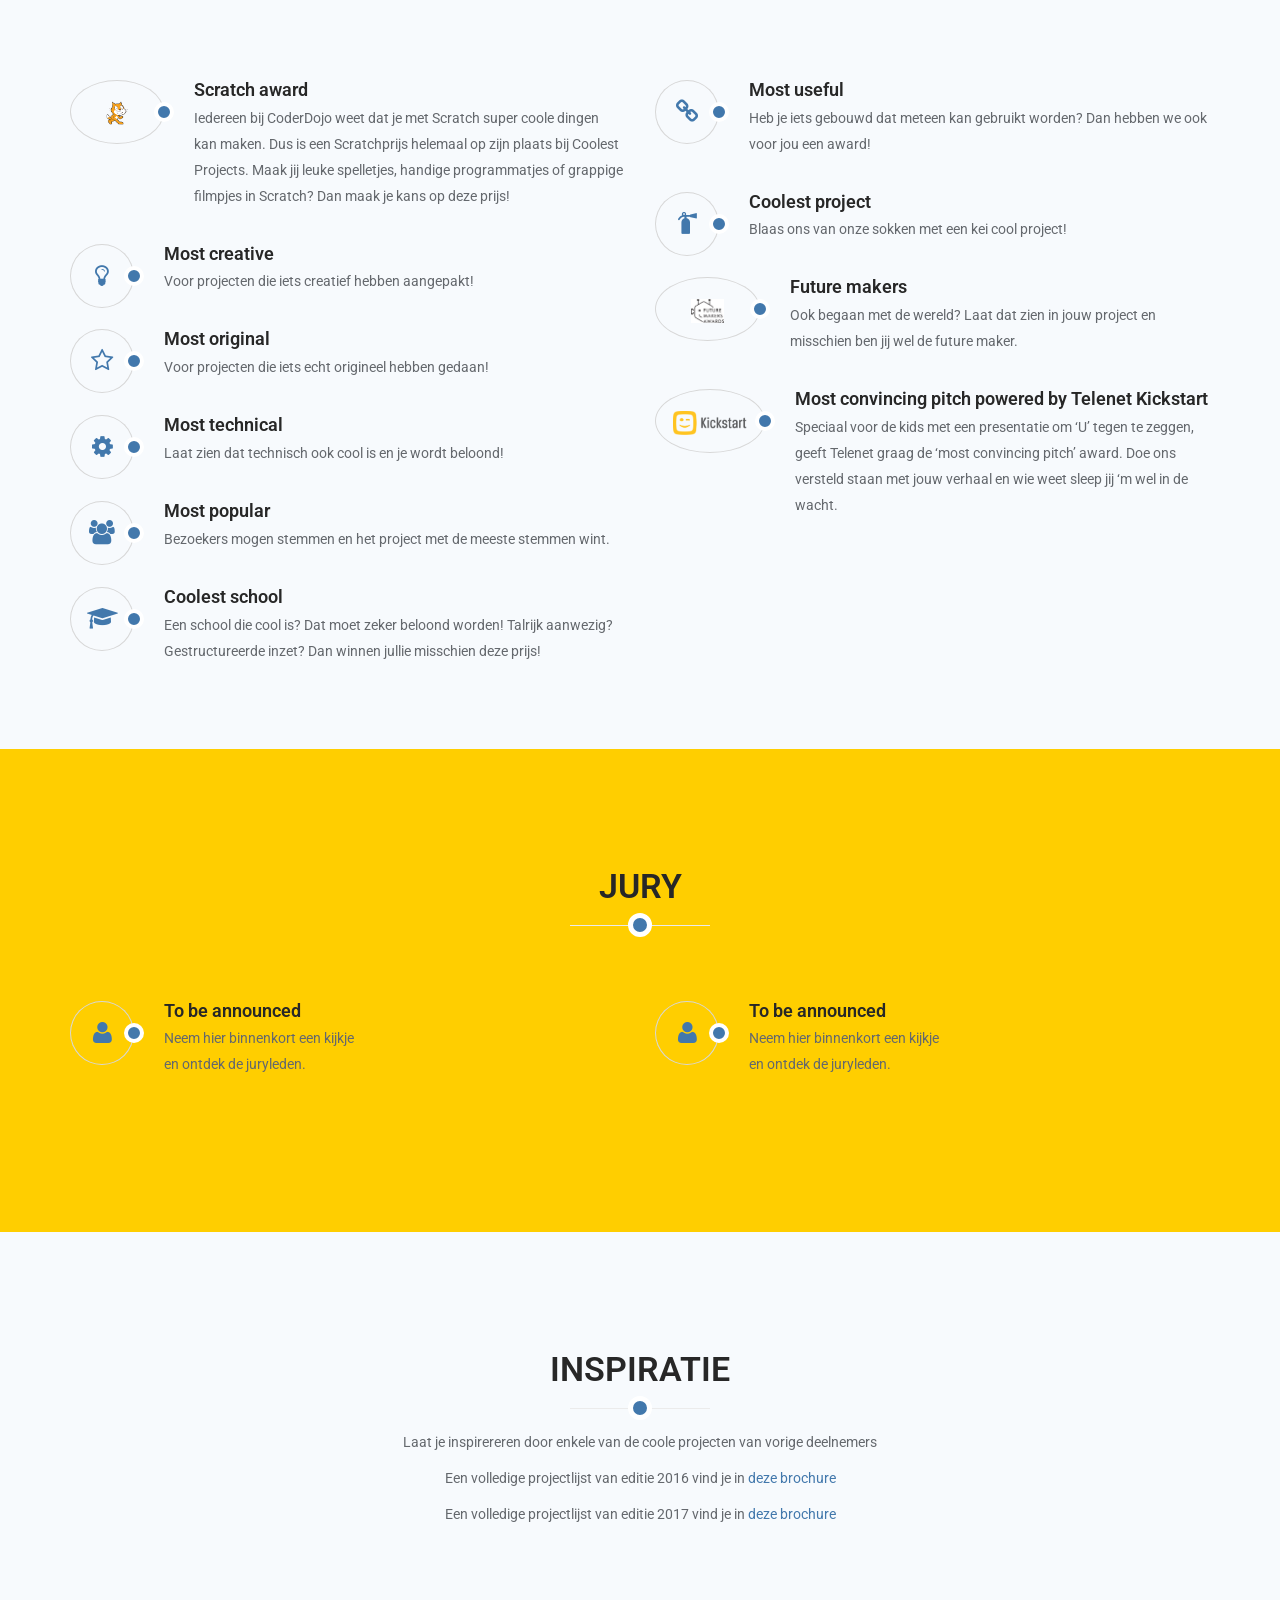
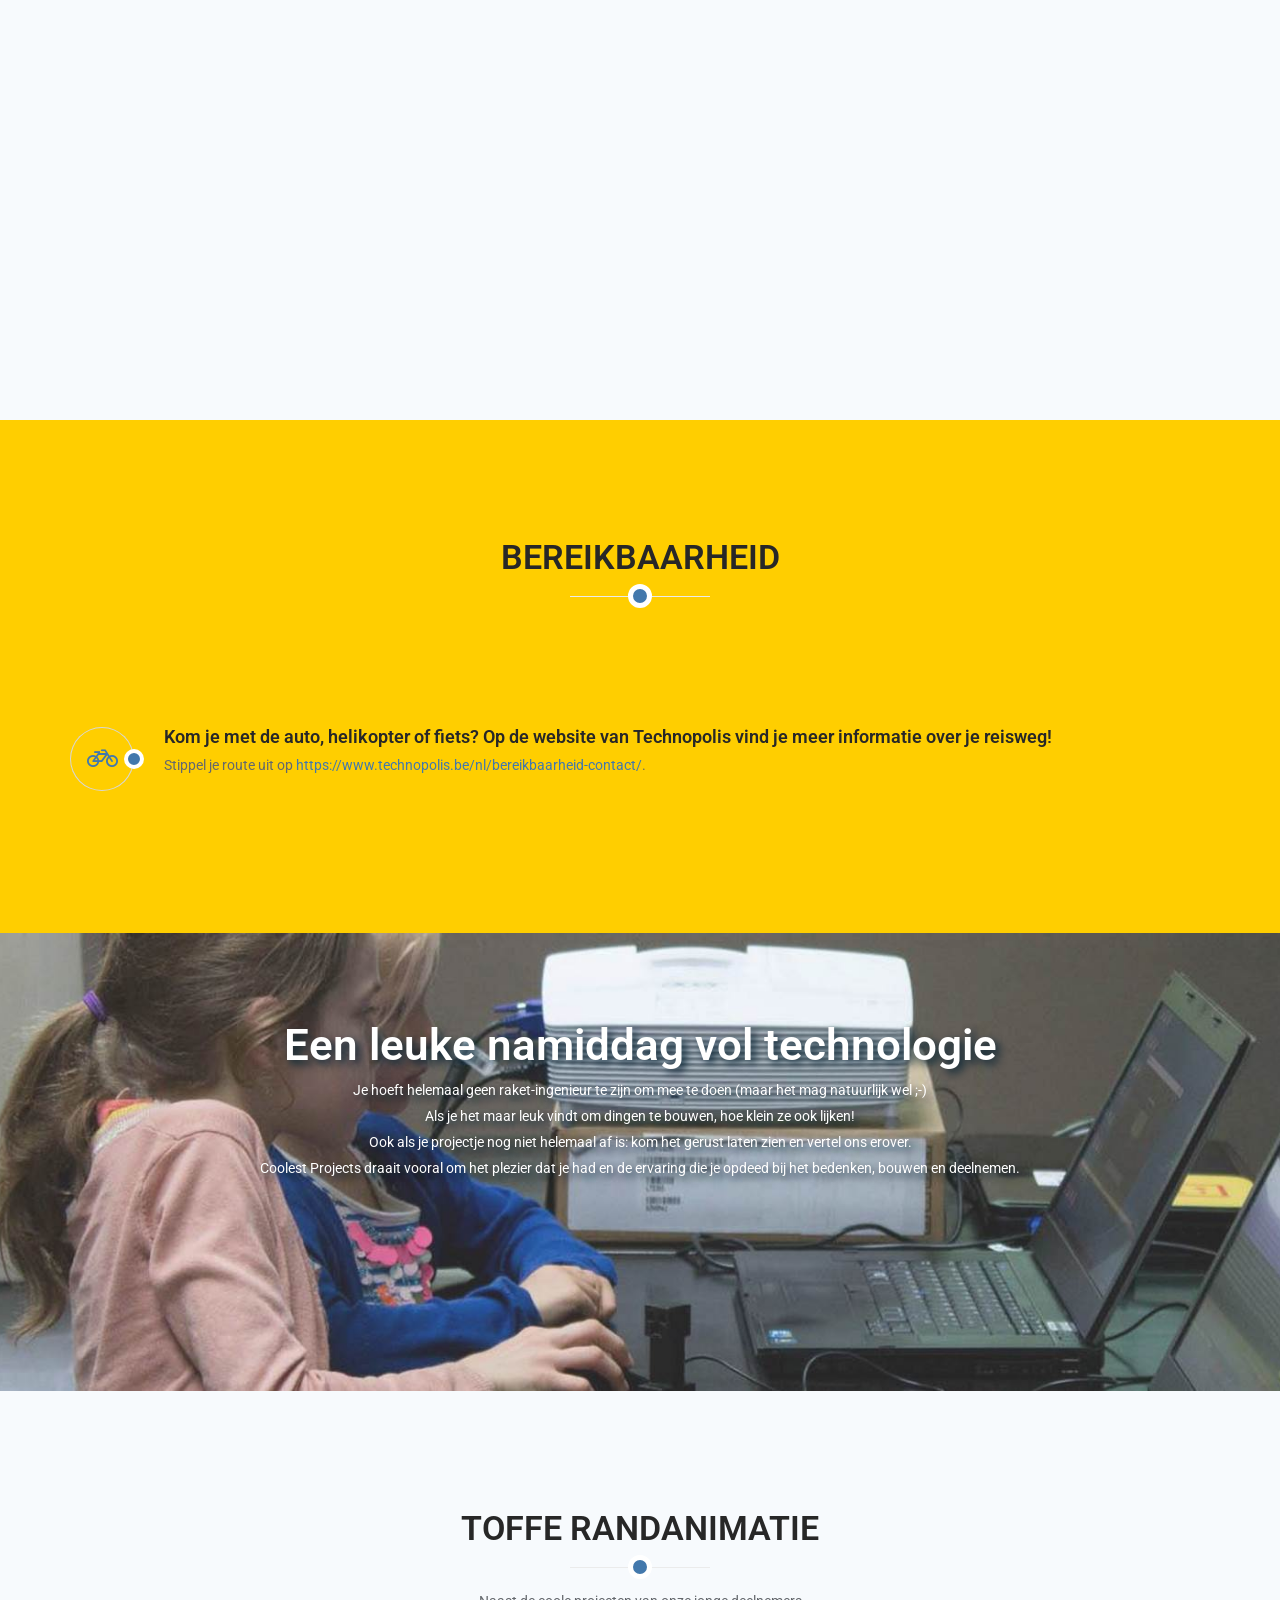
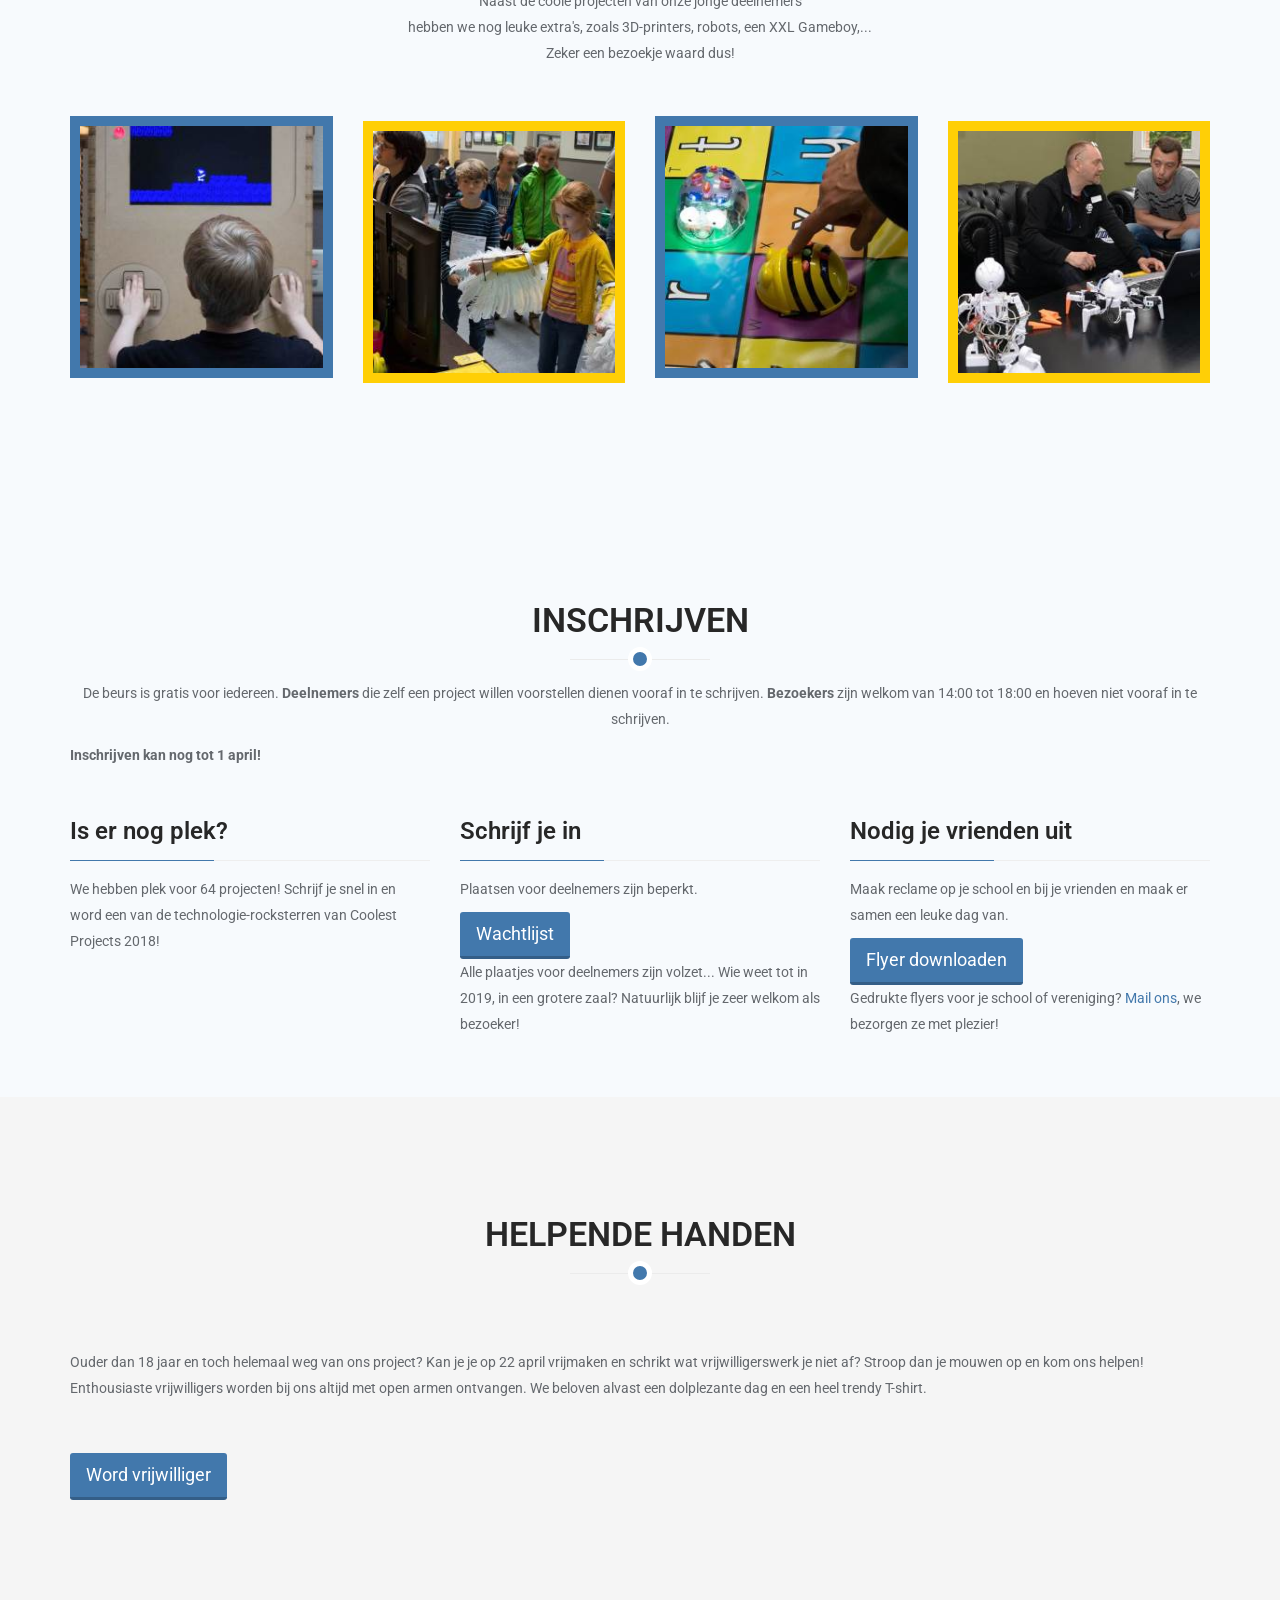
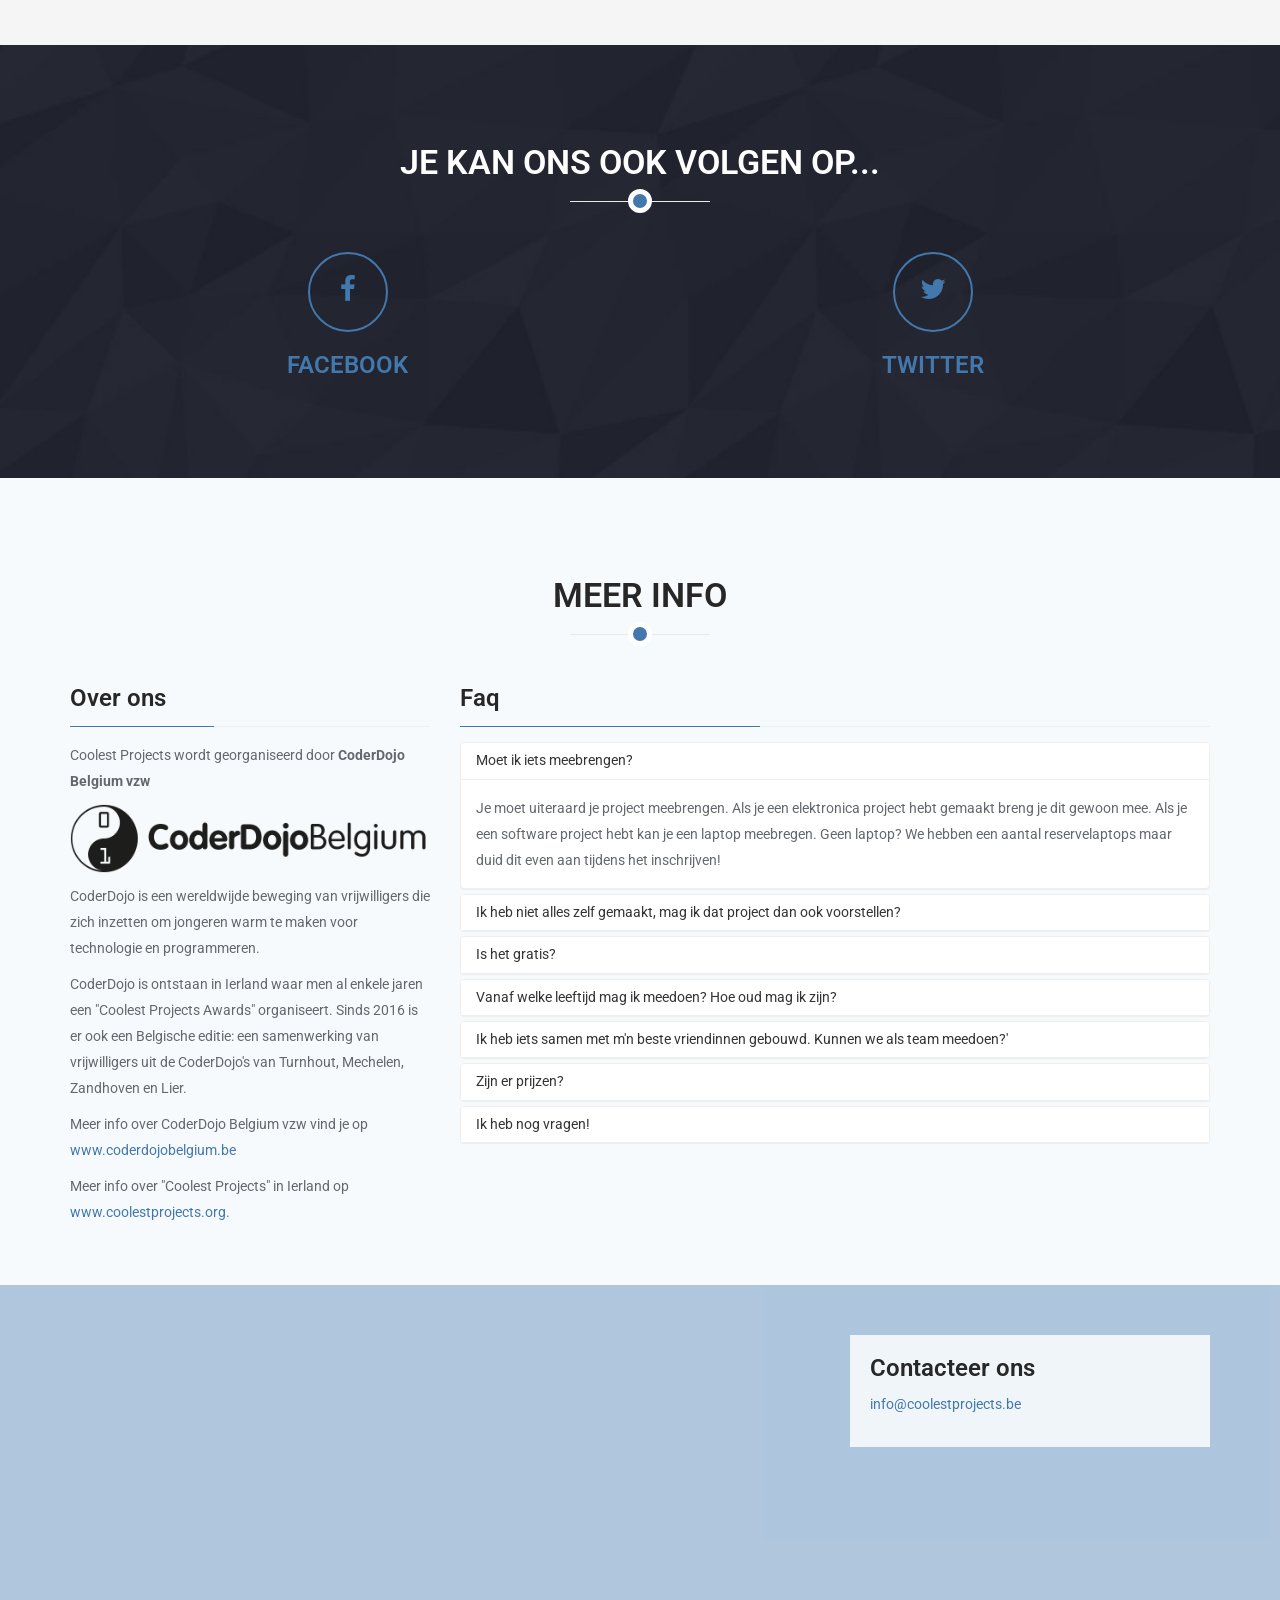
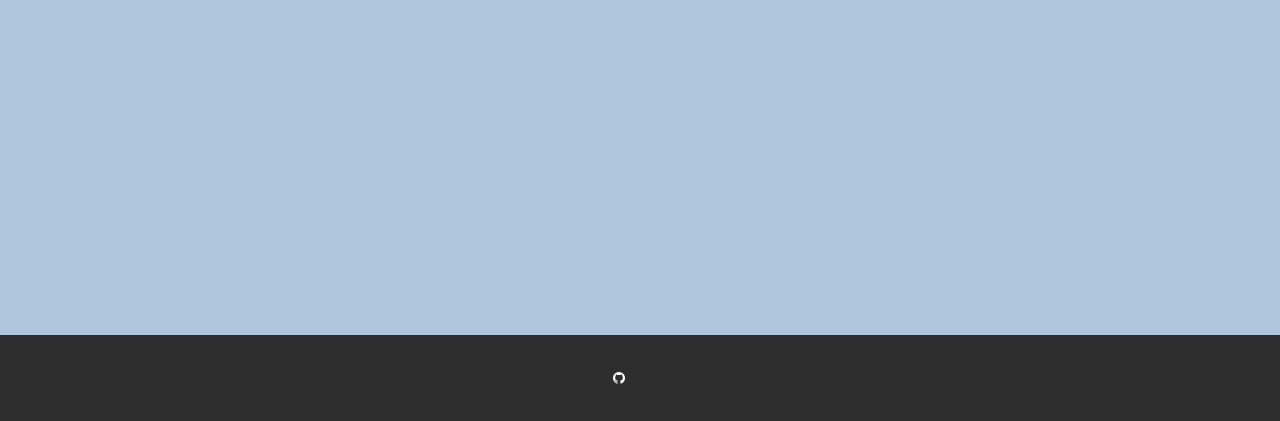
==== commit 959c8a3c: "Replace the register form with the waitinglist" ====
--- a/index.html
+++ b/index.html
@@ -254,8 +254,8 @@
 			<div class="section-header" lang="nl">
 				<h2 class="section-title text-center wow fadeInDown">Waar en wanneer?</h2>
 				<div class="col-sm-6 text-right">
-					<img src="images/technopolis.jpg" alt="Technopolis" />
-					<span class="italic">Triptip: Wil je Coolest Projects bezoeken? Combineer dat dan met een bezoekje aan de tentoonstelling van Technopolis. Je betaalt die dag de normale inkomprijs.</span>
+					<img src="images/technopolis.jpg" alt="Technopolis" style="width:25em"/><br/>
+					<span style="width:25em;display:inline-block;font-style:italic;">Triptip: Wil je Coolest Projects bezoeken? Combineer dat dan met een bezoekje aan de tentoonstelling van Technopolis. Je betaalt die dag de normale inkomprijs.</span>
 				</div>
 				<div class="col-sm-6">
 					<p class="wow fadeInDown">
@@ -276,8 +276,8 @@
 			<div class="section-header" lang="en">
 				<h2 class="section-title text-center wow fadeInDown">When & Where?</h2>
 				<div class="col-sm-6 text-right">
-					<img src="images/technopolis.jpg" alt="Technopolis" />
-					<span class="italic">Triptip: Do you want to visit Coolest Projects? Consider visiting the normal Technopolis exhibition as well. Visitors will pay the normal entry fee.</span>
+					<img src="images/technopolis.jpg" alt="Technopolis" style="width:25em"/><br/>
+					<span style="width:25em;display:inline-block;font-style:italic;">Triptip: Do you want to visit Coolest Projects? Consider visiting the normal Technopolis exhibition as well. Visitors will pay the normal entry fee.</span>
 				</div>
 				<p class="wow fadeInDown">
 					<br>
@@ -296,8 +296,8 @@
 			<div class="section-header" lang="fr">
 				<h2 class="section-title text-center wow fadeInDown">OÙ ET QUAND?</h2>
 				<div class="col-sm-6 text-right">
-					<img src="images/technopolis.jpg" alt="Technopolis" />
-					<span class="italic">Bon Plan : Tu souhaites visiter Coolest Projects ? Pense aussi à visiter l’exposition Technopolis. Les visiteurs paieront l’entrée au tarif normal.</span>
+					<img src="images/technopolis.jpg" alt="Technopolis" style="width:25em"/><br/>
+					<span style="width:25em;display:inline-block;font-style:italic;">Bon Plan : Tu souhaites visiter Coolest Projects ? Pense aussi à visiter l’exposition Technopolis. Les visiteurs paieront l’entrée au tarif normal.</span>
 				</div>
 				<p class="wow fadeInDown">
 					<br>
@@ -606,7 +606,7 @@
 					<h3 class="column-title"><i class="fa fa-thumbs-o-up"></i></h3>
 					<p><a href="https://www.technopolis.be/" target="_blank">Technopolis</a> zorgt voor logistieke steun</p>
 					<p class="text-center">
-						<a href="https://www.technopolis.be/" target="_blank"><img class="sponsor" src="images/2018/Technopolis logo_quadri.png" /></a>
+						<a href="https://www.technopolis.be/" target="_blank"><img class="sponsor" src="images/2018/Technopolis logo_quadri.png" style="max-width:30em; max-height:30em;margin-left: -5em;margin-top: -5em;"/></a>
 					</p>
 				</div>
 				
@@ -614,7 +614,7 @@
 					<h3 class="column-title"><i class="fa fa-thumbs-o-up"></i></h3>
 					<p><a href="https://www.technopolis.be/" target="_blank">Technopolis</a> give logistical support</p>
 					<p class="text-center">
-						<a href="https://www.technopolis.be/" target="_blank"><img class="sponsor" src="images/2018/Technopolis logo_quadri.png" /></a>
+						<a href="https://www.technopolis.be/" target="_blank"><img class="sponsor" src="images/2018/Technopolis logo_quadri.png" style="max-width:30em; max-height:30em;margin-left: -5em;margin-top: -5em;"/></a>
 					</p>
 				</div>
 				
@@ -622,7 +622,7 @@
 					<h3 class="column-title"><i class="fa fa-thumbs-o-up"></i></h3>
 					<p><a href="https://www.technopolis.be/" target="_blank">Technopolis</a> offrent un soutien logistique.</p>
 					<p class="text-center">
-						<a href="https://www.technopolis.be/" target="_blank"><img class="sponsor" src="images/2018/Technopolis logo_quadri.png" /></a>
+						<a href="https://www.technopolis.be/" target="_blank"><img class="sponsor" src="images/2018/Technopolis logo_quadri.png" style="max-width:30em; max-height:30em;margin-left: -5em;margin-top: -5em;"/></a>
 					</p>
 				</div>
 
@@ -702,7 +702,7 @@
 					<div class="media service-box wow fadeInRight">
 						<div class="pull-left">
 							<!--<i class="fa fa-users"></i>-->
-							<i class="fa"><img class="award-image" alt="Scratch award" src="images/awards/scratch.png"/></i>
+							<i style="padding:0.75em;padding-left:1.5em;padding-right:1.5em;"><img class="award-image" alt="Scratch award" src="images/awards/scratch.png"/></i>
 						</div>
 						<div class="media-body" lang="nl">
 							<h4 class="media-heading">Scratch award</h4>
@@ -864,7 +864,7 @@
 					<div class="media service-box wow fadeInRight">
 						<div class="pull-left">
 							<!--<i class="fa fa-users"></i>-->
-							<i class="fa"><img class="award-image" alt="Future makers" src="images/awards/future-makers.png"/></i>
+							<i style="padding:0.75em;padding-left:1.5em;padding-right:1.5em;"><img class="award-image" alt="Future makers" src="images/awards/future-makers.png"/></i>
 						</div>
 						<div class="media-body" lang="nl">
 							<h4 class="media-heading">Future makers</h4>
@@ -884,7 +884,7 @@
 					<div class="media service-box wow fadeInRight">
 						<div class="pull-left">
 							<!-- <i class="fa fa-comment-o"></i> -->
-							<i class="fa"><img class="award-image" style="max-width:50px;height:auto;" alt="Telenet KickStart" src="images/awards/telenet-kickstart.png"/></i>
+							<i style="padding:0.75em;"><img class="award-image" alt="Telenet KickStart" src="images/awards/telenet-kickstart.png"/></i>
 						</div>
 						<div class="media-body" lang="nl">
 							<h4 class="media-heading">Most convincing pitch powered by Telenet Kickstart</h4>
@@ -1101,7 +1101,7 @@
 				<p class="text-center wow fadeInDown">Tu trouveras la liste complète des projets 2017 dans <a href='./images/2016/BrochureCoolestProjectsBE2017.pdf' target='_blank'>cette brochure.</a></p>
 			</div>
 
-			<div class="responsive-video">
+			<div class='text-center'>
 				<iframe width="560" height="315" src="https://www.youtube.com/embed/gI2DpUclQMI" frameborder="0" gesture="media" allow="encrypted-media" allowfullscreen></iframe>
 			</div>
 	</section>
@@ -1309,14 +1309,14 @@
 				<div class="col-sm-4" lang="nl">
 					<h3 class="column-title">Schrijf je in</h3>
 					<p>Plaatsen voor deelnemers zijn beperkt.
-						<br> Inschrijven is noodzakelijk, wacht niet te lang!</p>
-					<a class="btn btn-primary btn-lg" href="https://goo.gl/forms/6d6qphfREztTg2YZ2"
-						target="_blank">Als deelnemer</a>
+						<!--<br> Inschrijven is noodzakelijk, wacht niet te lang!-->
+					</p>
+					<a class="btn btn-primary btn-lg" href="https://goo.gl/forms/pXBvH9THtVzOPARH2"
+						target="_blank">Wachtlijst</a>
 					<!--<a class="btn btn-primary btn-lg" href="https://goo.gl/forms/VNOrhVDZTHiCsFmv1"
 						target="_blank">Als vrijwilliger</a>-->
-					<!--
-                    <p>Alle plaatjes voor deelnemers zijn volzet... Wie weet tot in 2017, in een grotere zaal? Natuurlijk blijf je zeer welkom als bezoeker!</p>
-                    -->
+					
+                    <p>Alle plaatjes voor deelnemers zijn volzet... Wie weet tot in 2019, in een grotere zaal? Natuurlijk blijf je zeer welkom als bezoeker!</p>
 				</div>
 				<div class="col-sm-4" lang="en">
 
@@ -1326,13 +1326,12 @@
 						The number of participants is limited.
 						<br> Don't wait too long to register!
 					</p>
-					<a class="btn btn-primary btn-lg" href="https://goo.gl/forms/6d6qphfREztTg2YZ2"
-						target="_blank">As Participant</a>
+					<a class="btn btn-primary btn-lg" href="https://goo.gl/forms/pXBvH9THtVzOPARH2"
+						target="_blank">Waitinglist</a>
 					<!--<a class="btn btn-primary btn-lg" href="https://goo.gl/forms/VNOrhVDZTHiCsFmv1"
 						target="_blank">As Volunteer</a>-->
-					<!--
-                    <p>All participant-spots are gone... Should we book a larger venue in 2017? Always welcome as a visitor!</p>
-                    -->
+					
+                    <p>All participant-spots are gone... Should we book a larger venue in 2019? Always welcome as a visitor!</p>
 				</div>
 				<div class="col-sm-4" lang="fr">
 
@@ -1342,13 +1341,13 @@
 						Les places pour les participants sont limitées.  L'inscription est obligatoire.
 					<br>Ne traîne donc pas trop !
 					</p>
-					<a class="btn btn-primary btn-lg" href="https://goo.gl/forms/6d6qphfREztTg2YZ2"
-						target="_blank">Participant</a>
+					<a class="btn btn-primary btn-lg" href="https://goo.gl/forms/pXBvH9THtVzOPARH2"
+						target="_blank">Liste d'attente</a>
 					<!--<a class="btn btn-primary btn-lg" href="https://goo.gl/forms/VNOrhVDZTHiCsFmv1"
 						target="_blank">Bénévole</a>-->
-					<!--
-                    <p>All participant-spots are gone... Should we book a larger venue in 2017? Always welcome as a visitor!</p>
-                    -->
+					
+                    <p>All participant-spots are gone... Should we book a larger venue in 2019? Always welcome as a visitor!</p>
+                    
 				</div>
 				<div class="col-sm-4" lang="nl">
 					<h3 class="column-title">Nodig je vrienden uit</h3>
@@ -1395,7 +1394,7 @@
 				<div class="col-sm-12 wow fadeInLeft">
 					<div class="media service-box wow fadeInRight">
 						Ouder dan 18 jaar en toch helemaal weg van ons project? Kan je je op 22 april vrijmaken en schrikt wat vrijwilligerswerk je niet af? Stroop dan je mouwen op en kom ons helpen!  Enthousiaste vrijwilligers worden bij ons altijd met open armen ontvangen. We beloven alvast een dolplezante dag en een heel trendy T-shirt.<br/><br/><br/>
-						<a class="btn btn-primary btn-lg" href="https://goo.gl/forms/RSrnkG4W8rCFAaWj2">Word vrijwilliger</a>
+						<a class="btn btn-primary btn-lg" href="https://goo.gl/forms/PEOcS5PS4L04gq4t2">Word vrijwilliger</a>
 					</div>
 				</div>
 			</div>
@@ -1403,7 +1402,7 @@
 				<div class="col-sm-12 wow fadeInLeft">
 					<div class="media service-box wow fadeInRight">
 						Already over 18 years old and still in love with our project? Is there a free slot in you agenda on the 22 nd of april and you are not afraid of making your hands dirty? Do not hesitate and join the ranks! Eager volunteers are always welcomed with open arms (and a trendy T-shirt). We promise a day to remember.<br/><br/><br/>
-						<a class="btn btn-primary btn-lg" href="https://goo.gl/forms/RSrnkG4W8rCFAaWj2">Become a volunteer</a>
+						<a class="btn btn-primary btn-lg" href="https://goo.gl/forms/PEOcS5PS4L04gq4t2">Become a volunteer</a>
 					</div>
 				</div>
 			</div>
@@ -1411,7 +1410,7 @@
 				<div class="col-sm-12 wow fadeInLeft">
 					<div class="media service-box wow fadeInRight">
 						Tu as déjà plus de 18 ans et tu adores notre projet ? Si tu as du temps libre dans ton agenda et que tu n’as pas peur de te salir les mains ? Il n’y a plus à hésiter, rejoins nos troupes ! Les bénévoles motivés sont toujours accueillis à bras ouverts (et avec un tee-shirt branché). Nous te promettons de passer une journée inoubliable.<br/><br/><br/>
-						<a class="btn btn-primary btn-lg" href="https://goo.gl/forms/RSrnkG4W8rCFAaWj2">Deviens bénévole</a>
+						<a class="btn btn-primary btn-lg" href="https://goo.gl/forms/PEOcS5PS4L04gq4t2">Deviens bénévole</a>
 					</div>
 				</div>
 			</div>
@@ -1924,8 +1923,8 @@
 	<footer id="footer">
 		<div class="container">
 			<div class="row">
-				<div class="col-md-6">
-					<ul>
+				<div class="col-sm-6">
+					<ul class="social-icons">
 						<li><a href="https://github.com/Squarific/CoolestProjectsWebsite" target="_blank"><i class="fa fa-github"></i></a></li>
 					</ul>
 				</div>
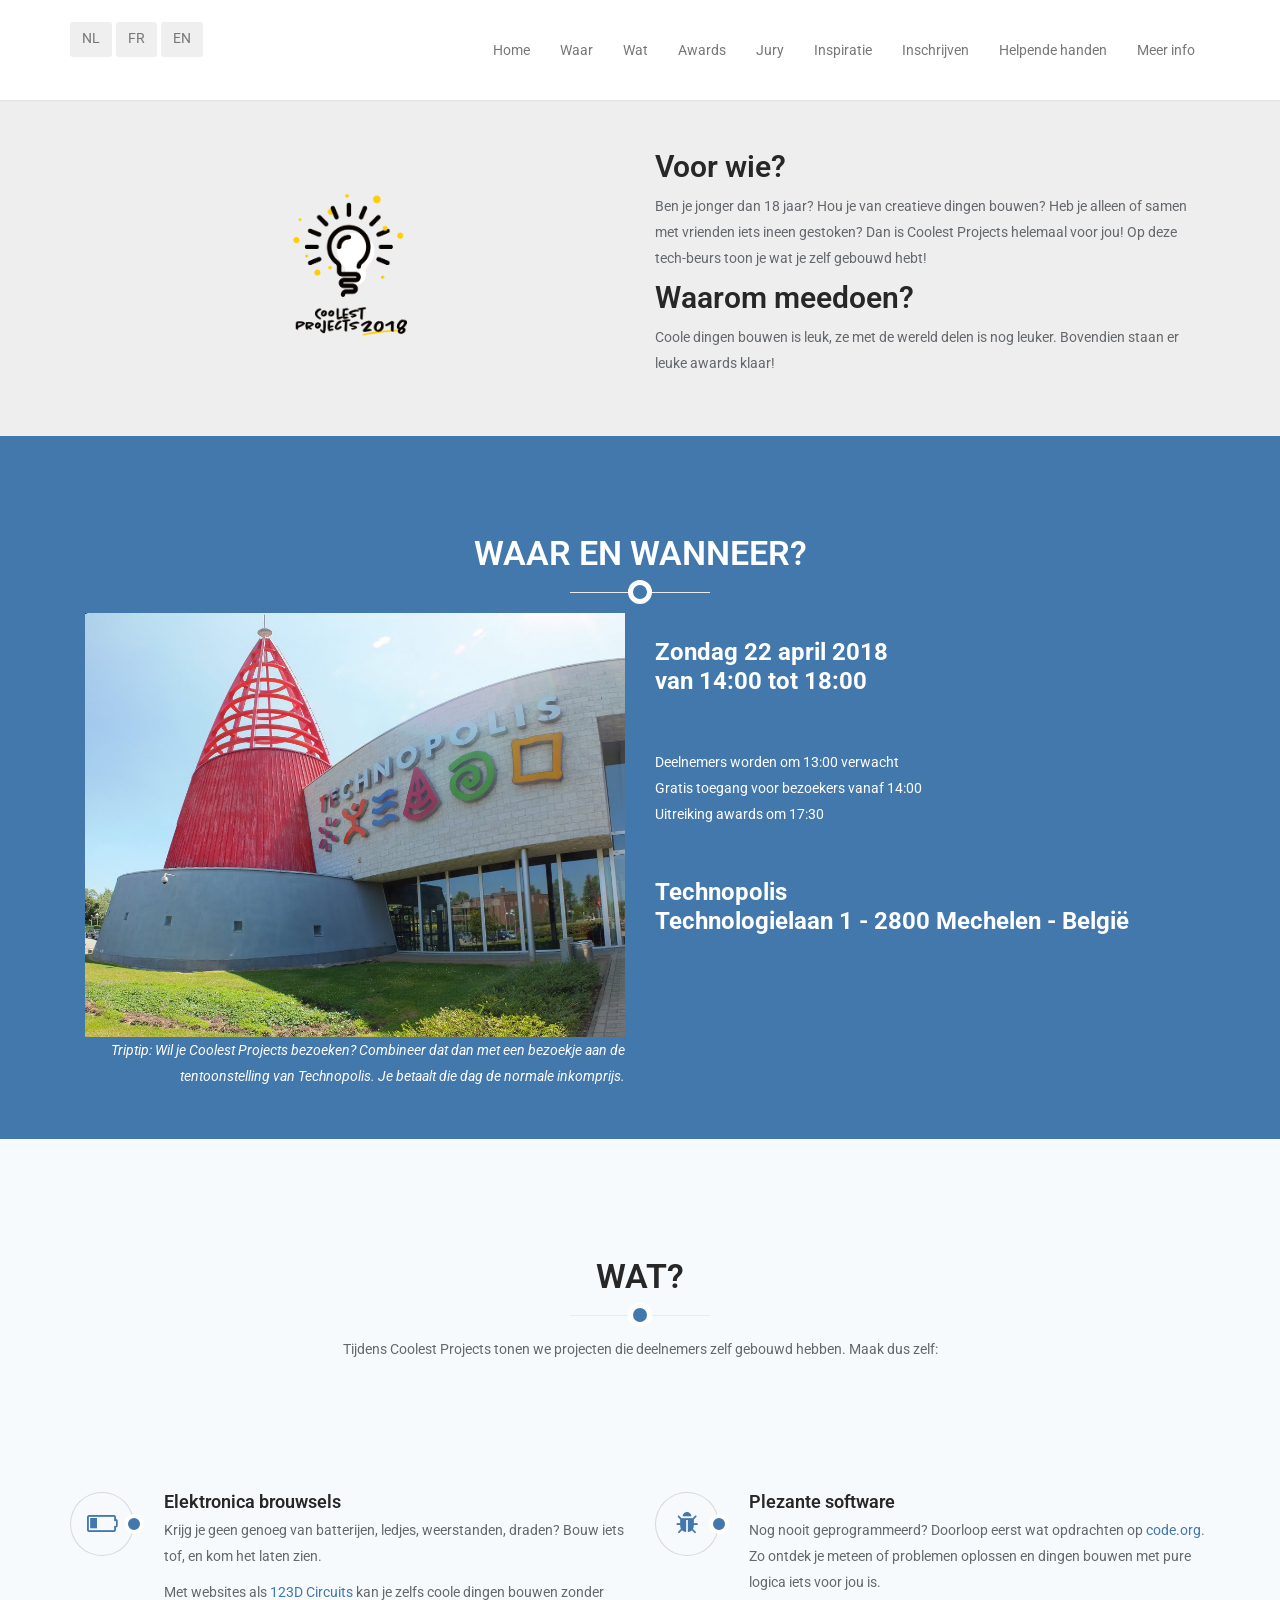
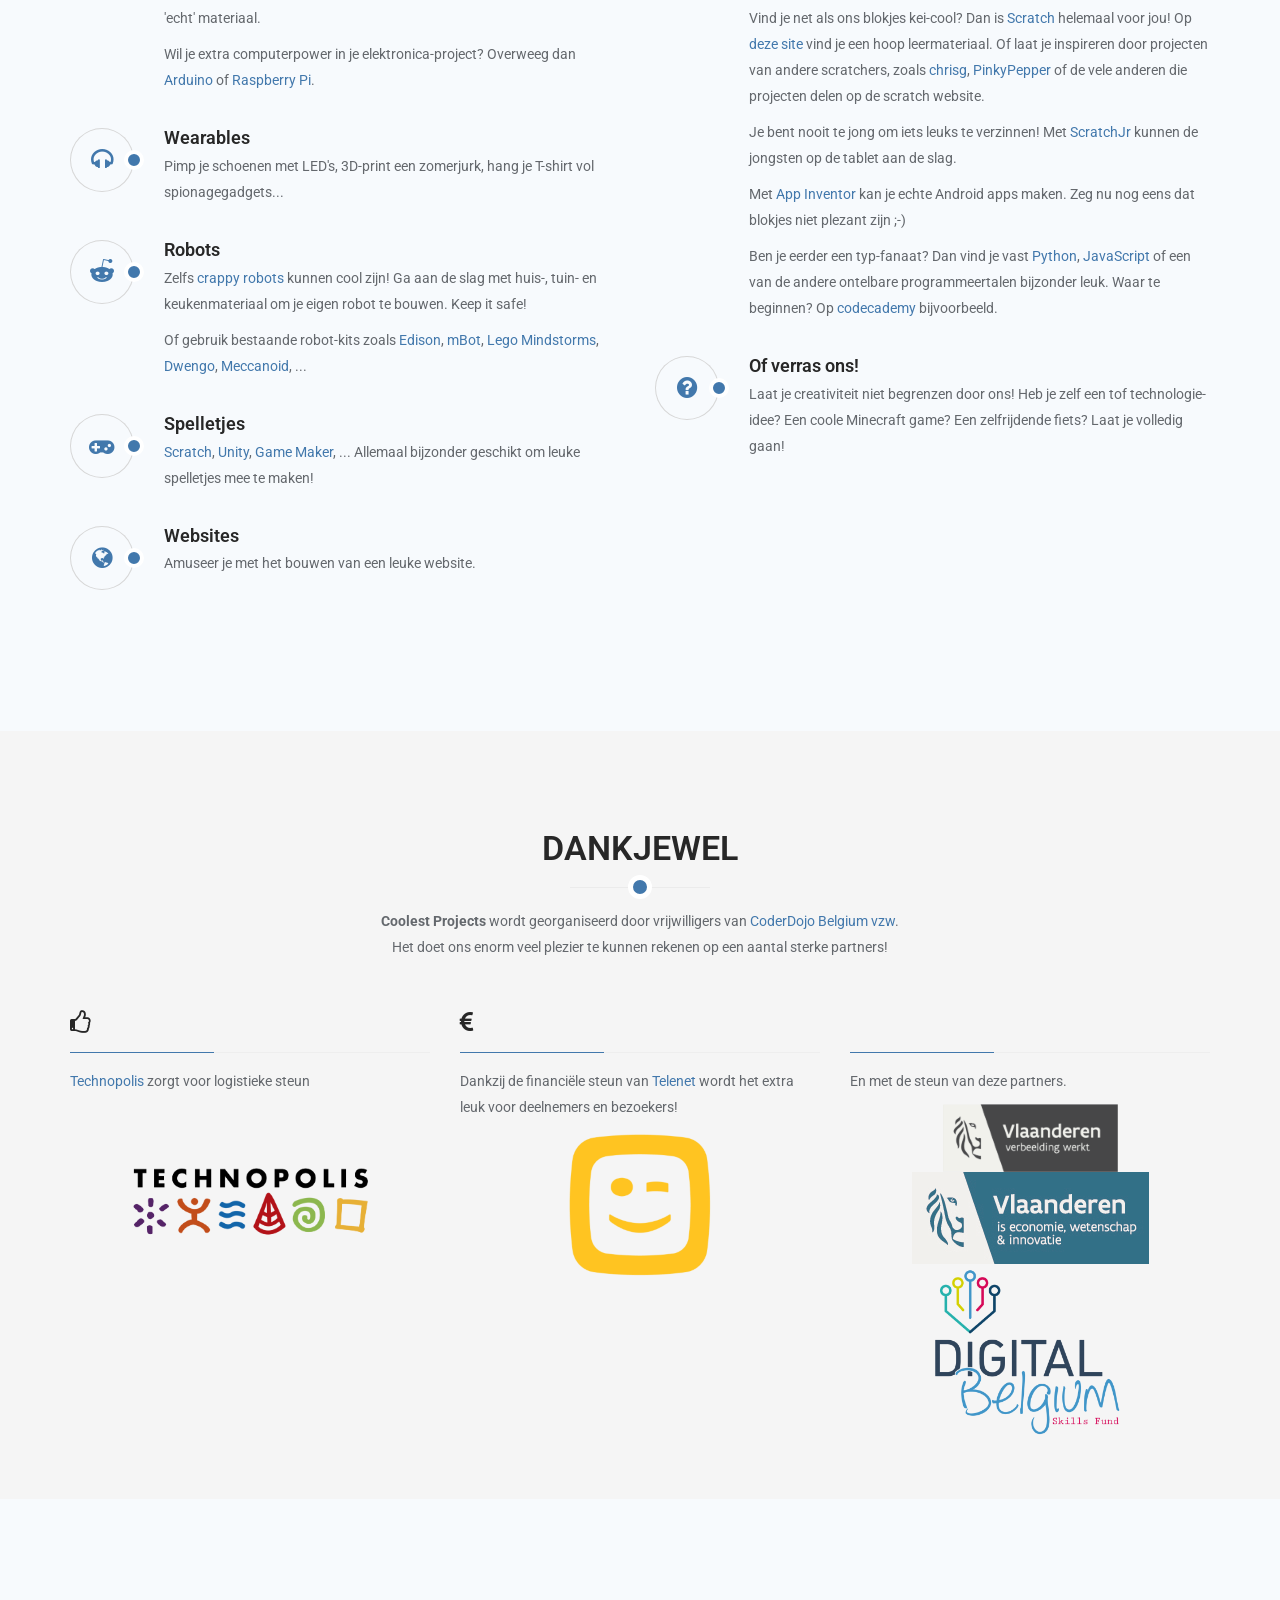
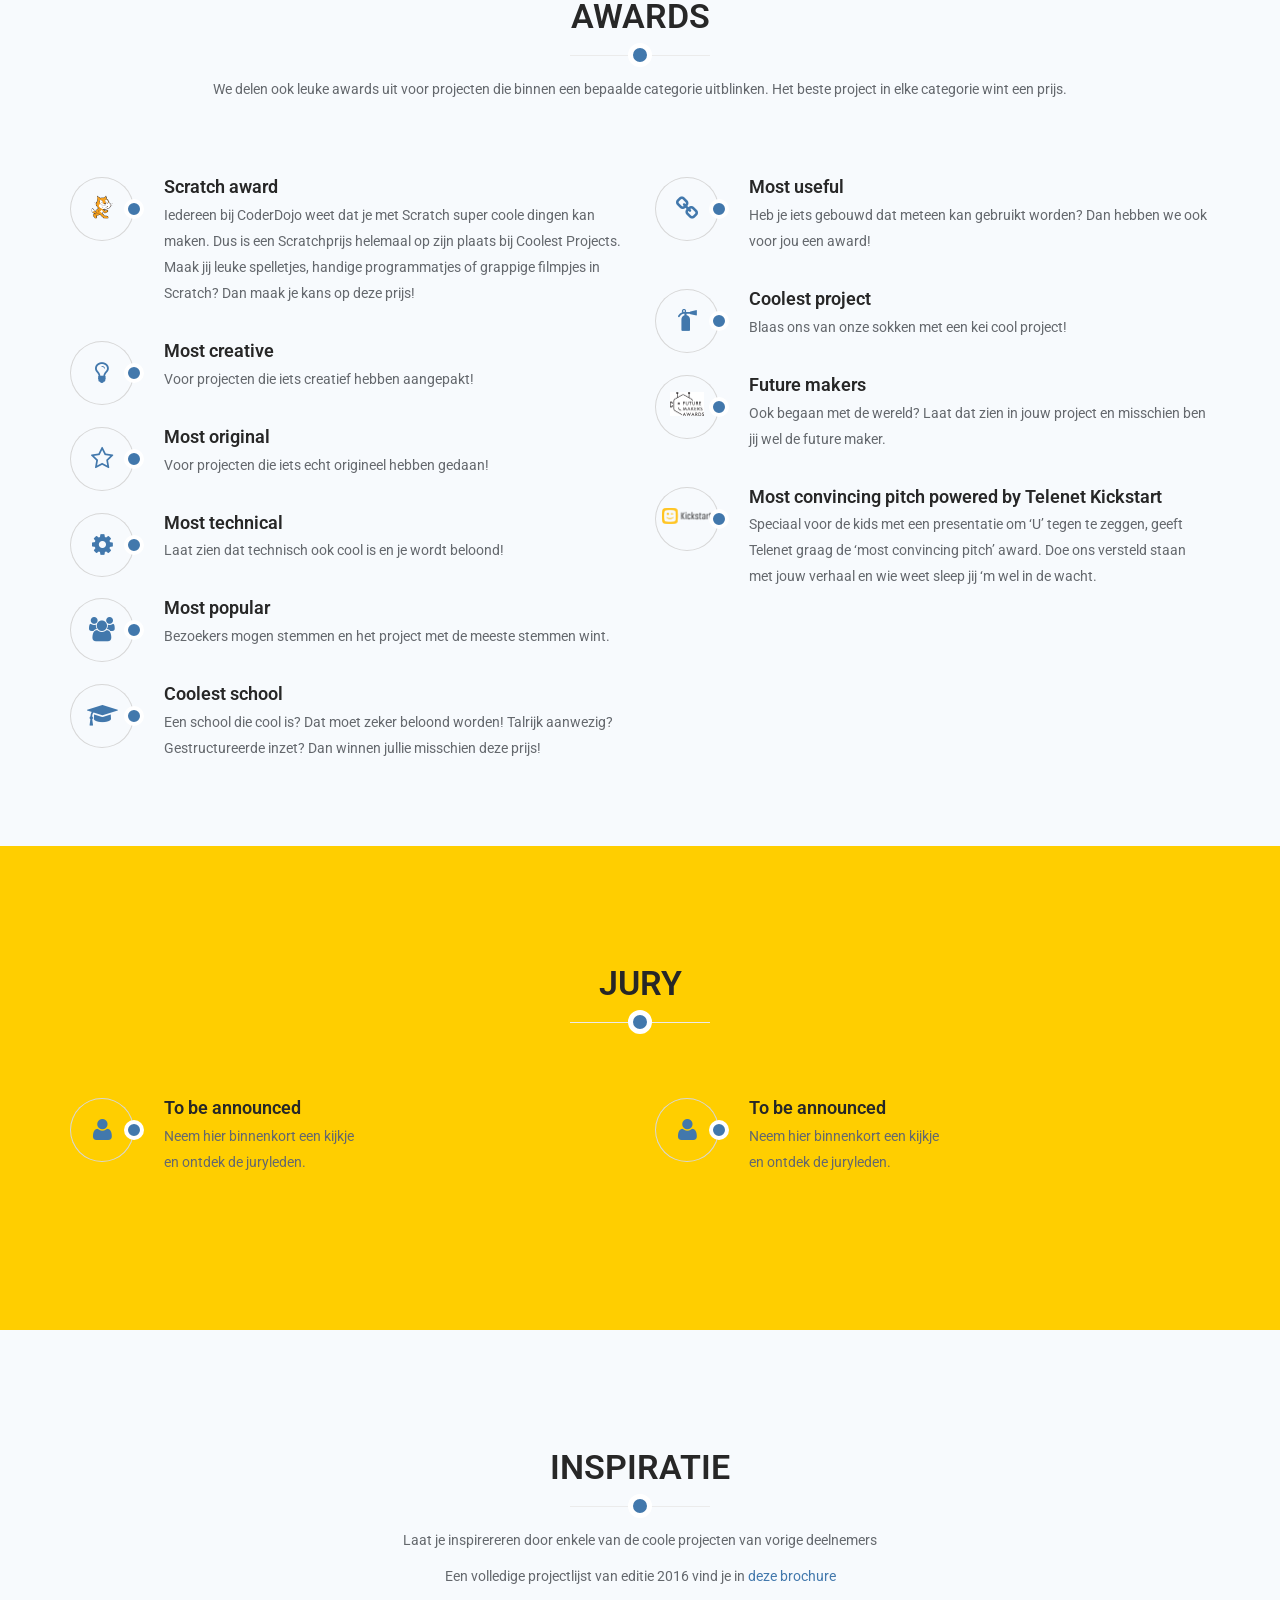
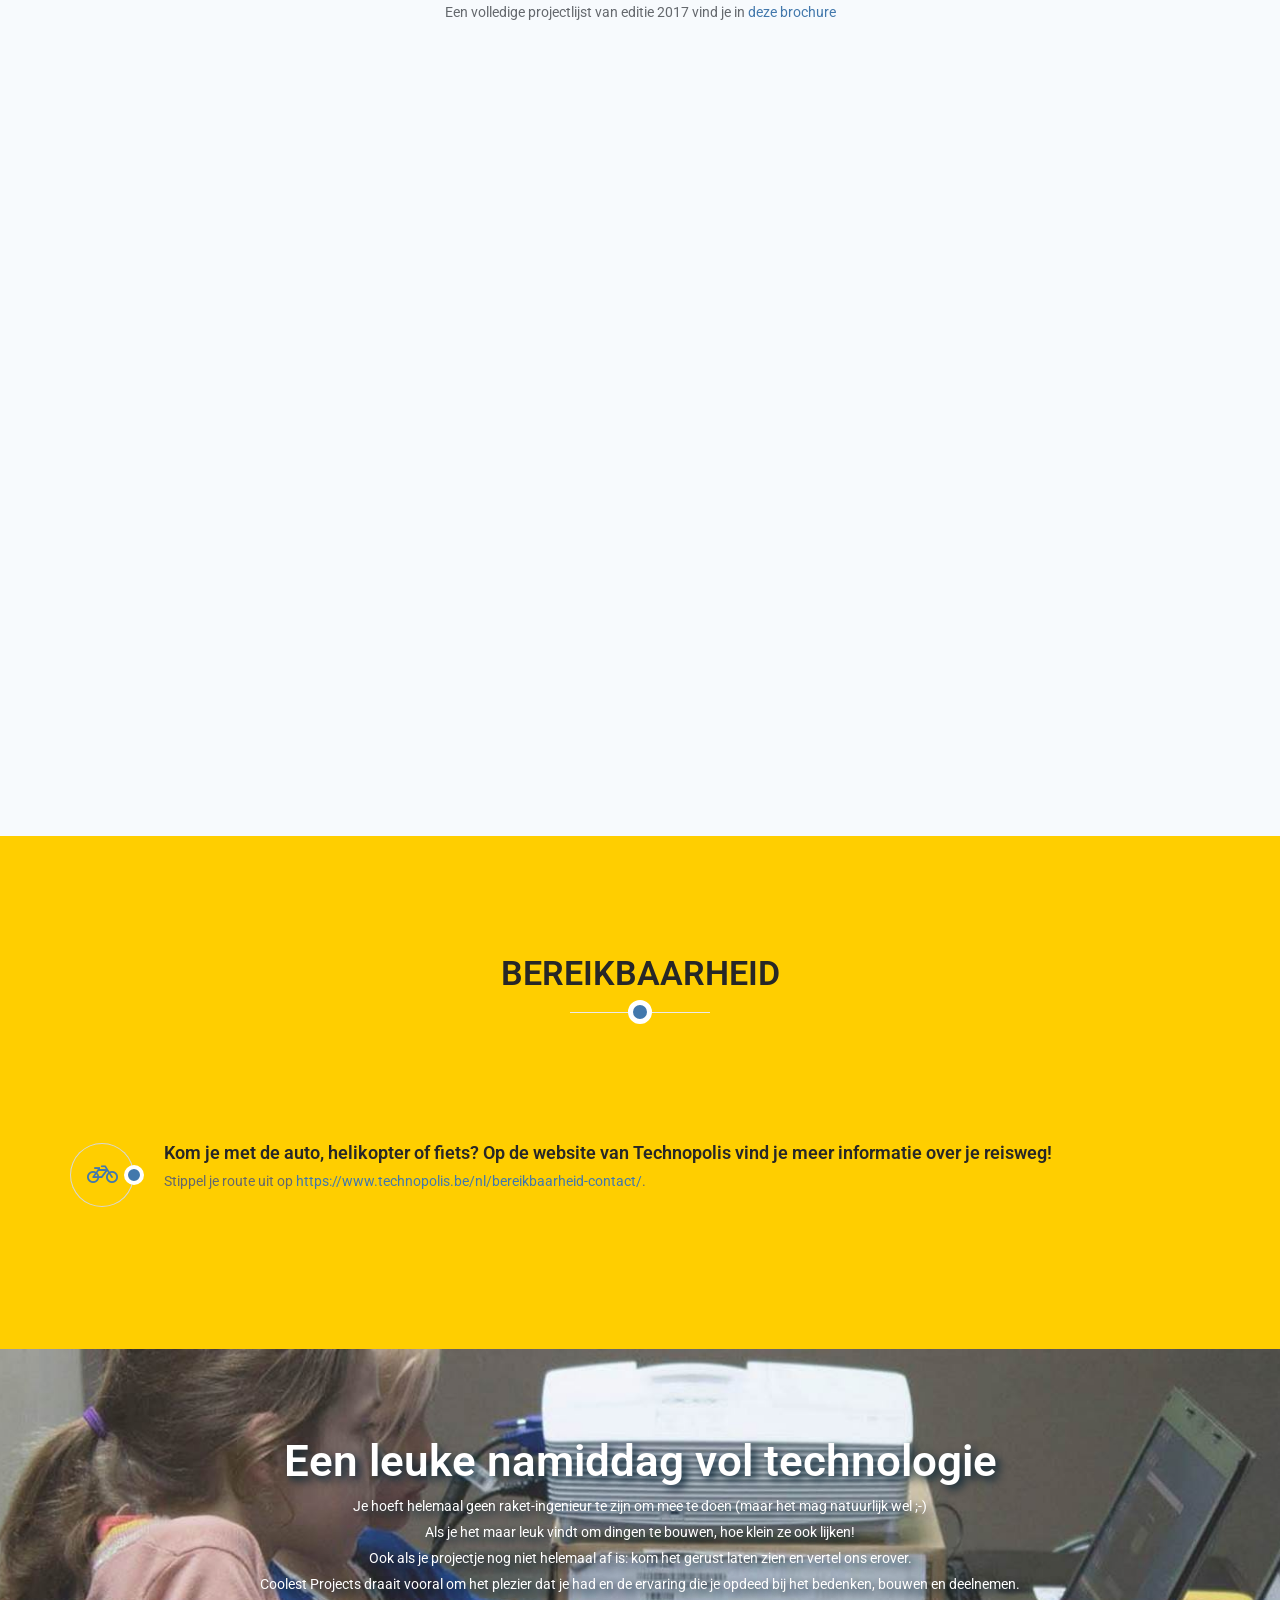
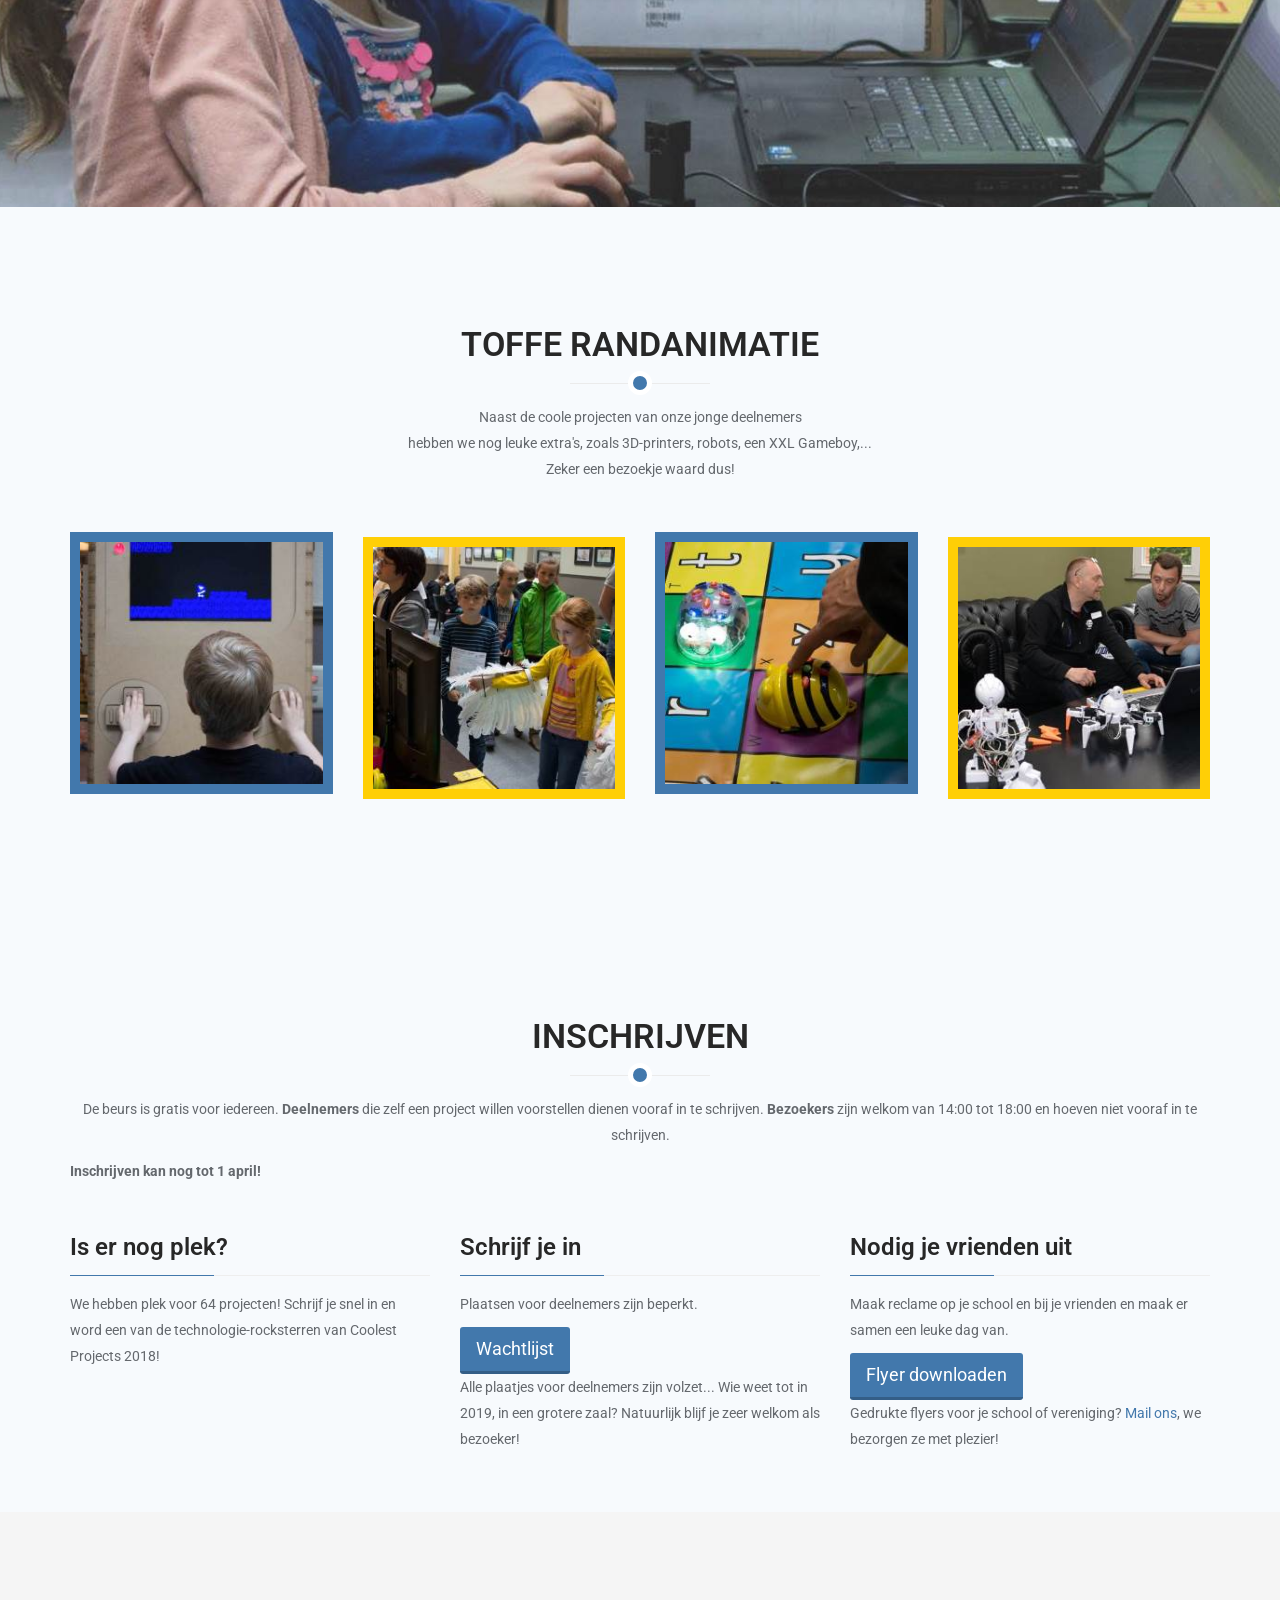
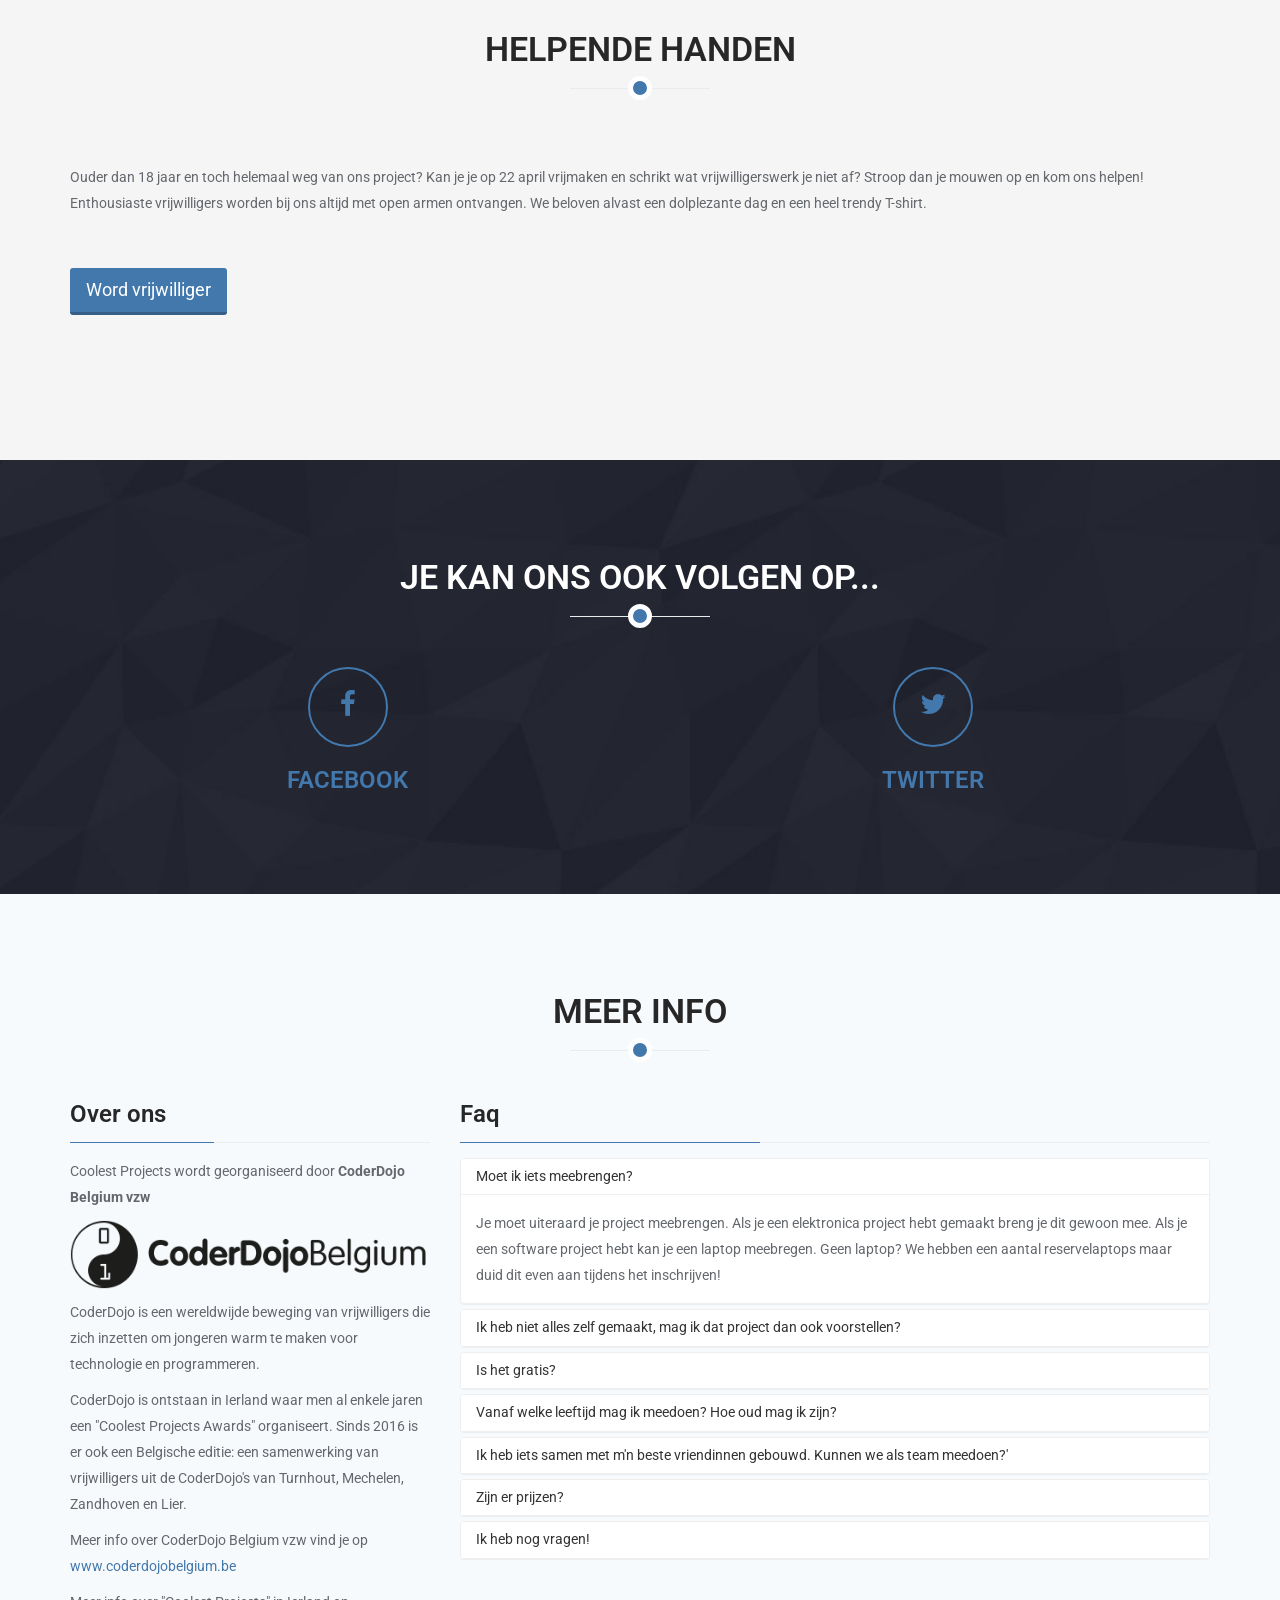
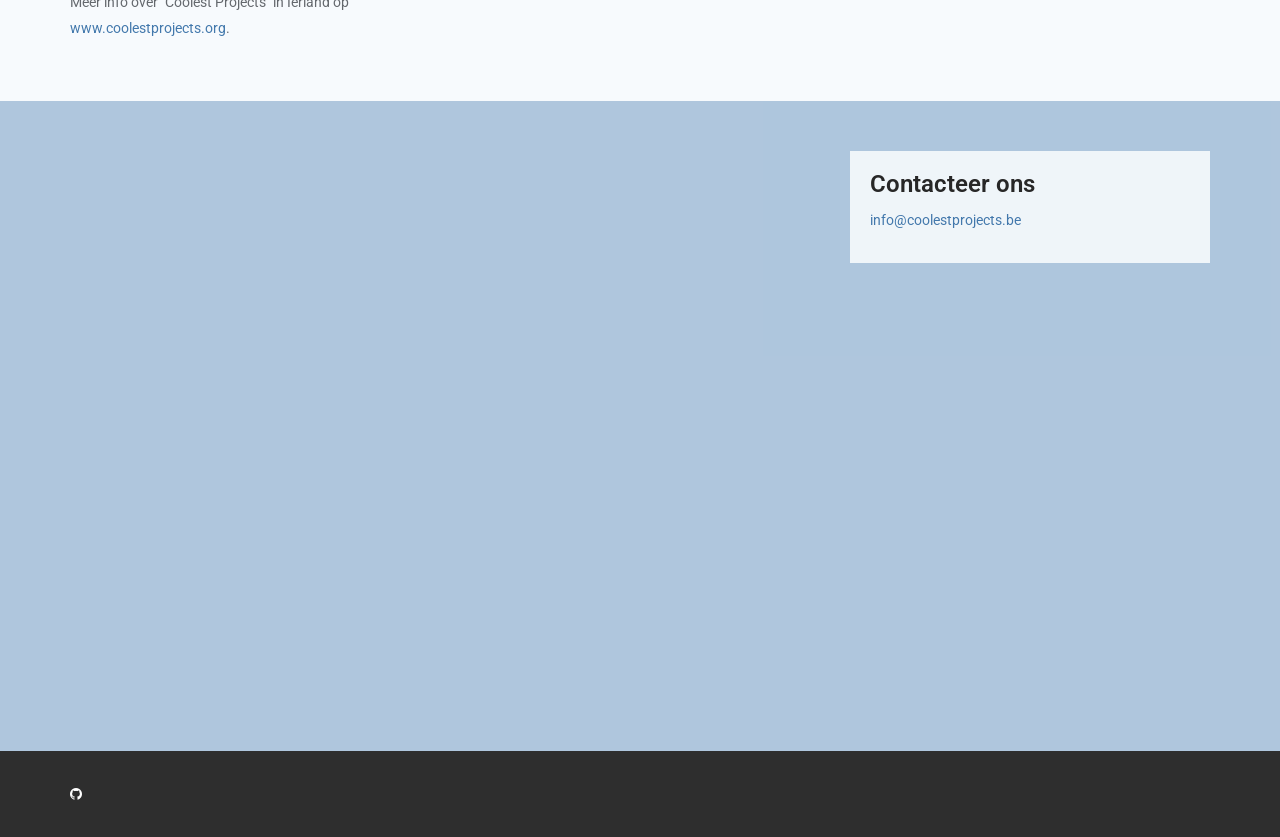
==== commit b9fe4bcb: "Merge branch 'master' of https://github.com/Squarific/CoolestProjectsWebsite" ====
--- a/index.html
+++ b/index.html
@@ -254,8 +254,8 @@
 			<div class="section-header" lang="nl">
 				<h2 class="section-title text-center wow fadeInDown">Waar en wanneer?</h2>
 				<div class="col-sm-6 text-right">
-					<img src="images/technopolis.jpg" alt="Technopolis" style="width:25em"/><br/>
-					<span style="width:25em;display:inline-block;font-style:italic;">Triptip: Wil je Coolest Projects bezoeken? Combineer dat dan met een bezoekje aan de tentoonstelling van Technopolis. Je betaalt die dag de normale inkomprijs.</span>
+					<img src="images/technopolis.jpg" alt="Technopolis" />
+					<span class="italic">Triptip: Wil je Coolest Projects bezoeken? Combineer dat dan met een bezoekje aan de tentoonstelling van Technopolis. Je betaalt die dag de normale inkomprijs.</span>
 				</div>
 				<div class="col-sm-6">
 					<p class="wow fadeInDown">
@@ -276,8 +276,8 @@
 			<div class="section-header" lang="en">
 				<h2 class="section-title text-center wow fadeInDown">When & Where?</h2>
 				<div class="col-sm-6 text-right">
-					<img src="images/technopolis.jpg" alt="Technopolis" style="width:25em"/><br/>
-					<span style="width:25em;display:inline-block;font-style:italic;">Triptip: Do you want to visit Coolest Projects? Consider visiting the normal Technopolis exhibition as well. Visitors will pay the normal entry fee.</span>
+					<img src="images/technopolis.jpg" alt="Technopolis" />
+					<span class="italic">Triptip: Do you want to visit Coolest Projects? Consider visiting the normal Technopolis exhibition as well. Visitors will pay the normal entry fee.</span>
 				</div>
 				<p class="wow fadeInDown">
 					<br>
@@ -296,8 +296,8 @@
 			<div class="section-header" lang="fr">
 				<h2 class="section-title text-center wow fadeInDown">OÙ ET QUAND?</h2>
 				<div class="col-sm-6 text-right">
-					<img src="images/technopolis.jpg" alt="Technopolis" style="width:25em"/><br/>
-					<span style="width:25em;display:inline-block;font-style:italic;">Bon Plan : Tu souhaites visiter Coolest Projects ? Pense aussi à visiter l’exposition Technopolis. Les visiteurs paieront l’entrée au tarif normal.</span>
+					<img src="images/technopolis.jpg" alt="Technopolis" />
+					<span class="italic">Bon Plan : Tu souhaites visiter Coolest Projects ? Pense aussi à visiter l’exposition Technopolis. Les visiteurs paieront l’entrée au tarif normal.</span>
 				</div>
 				<p class="wow fadeInDown">
 					<br>
@@ -606,7 +606,7 @@
 					<h3 class="column-title"><i class="fa fa-thumbs-o-up"></i></h3>
 					<p><a href="https://www.technopolis.be/" target="_blank">Technopolis</a> zorgt voor logistieke steun</p>
 					<p class="text-center">
-						<a href="https://www.technopolis.be/" target="_blank"><img class="sponsor" src="images/2018/Technopolis logo_quadri.png" style="max-width:30em; max-height:30em;margin-left: -5em;margin-top: -5em;"/></a>
+						<a href="https://www.technopolis.be/" target="_blank"><img class="sponsor" src="images/2018/Technopolis logo_quadri.png" /></a>
 					</p>
 				</div>
 				
@@ -614,7 +614,7 @@
 					<h3 class="column-title"><i class="fa fa-thumbs-o-up"></i></h3>
 					<p><a href="https://www.technopolis.be/" target="_blank">Technopolis</a> give logistical support</p>
 					<p class="text-center">
-						<a href="https://www.technopolis.be/" target="_blank"><img class="sponsor" src="images/2018/Technopolis logo_quadri.png" style="max-width:30em; max-height:30em;margin-left: -5em;margin-top: -5em;"/></a>
+						<a href="https://www.technopolis.be/" target="_blank"><img class="sponsor" src="images/2018/Technopolis logo_quadri.png" /></a>
 					</p>
 				</div>
 				
@@ -622,7 +622,7 @@
 					<h3 class="column-title"><i class="fa fa-thumbs-o-up"></i></h3>
 					<p><a href="https://www.technopolis.be/" target="_blank">Technopolis</a> offrent un soutien logistique.</p>
 					<p class="text-center">
-						<a href="https://www.technopolis.be/" target="_blank"><img class="sponsor" src="images/2018/Technopolis logo_quadri.png" style="max-width:30em; max-height:30em;margin-left: -5em;margin-top: -5em;"/></a>
+						<a href="https://www.technopolis.be/" target="_blank"><img class="sponsor" src="images/2018/Technopolis logo_quadri.png" /></a>
 					</p>
 				</div>
 
@@ -702,7 +702,7 @@
 					<div class="media service-box wow fadeInRight">
 						<div class="pull-left">
 							<!--<i class="fa fa-users"></i>-->
-							<i style="padding:0.75em;padding-left:1.5em;padding-right:1.5em;"><img class="award-image" alt="Scratch award" src="images/awards/scratch.png"/></i>
+							<i class="fa"><img class="award-image" alt="Scratch award" src="images/awards/scratch.png"/></i>
 						</div>
 						<div class="media-body" lang="nl">
 							<h4 class="media-heading">Scratch award</h4>
@@ -864,7 +864,7 @@
 					<div class="media service-box wow fadeInRight">
 						<div class="pull-left">
 							<!--<i class="fa fa-users"></i>-->
-							<i style="padding:0.75em;padding-left:1.5em;padding-right:1.5em;"><img class="award-image" alt="Future makers" src="images/awards/future-makers.png"/></i>
+							<i class="fa"><img class="award-image" alt="Future makers" src="images/awards/future-makers.png"/></i>
 						</div>
 						<div class="media-body" lang="nl">
 							<h4 class="media-heading">Future makers</h4>
@@ -884,7 +884,7 @@
 					<div class="media service-box wow fadeInRight">
 						<div class="pull-left">
 							<!-- <i class="fa fa-comment-o"></i> -->
-							<i style="padding:0.75em;"><img class="award-image" alt="Telenet KickStart" src="images/awards/telenet-kickstart.png"/></i>
+							<i class="fa"><img class="award-image" style="max-width:50px;height:auto;" alt="Telenet KickStart" src="images/awards/telenet-kickstart.png"/></i>
 						</div>
 						<div class="media-body" lang="nl">
 							<h4 class="media-heading">Most convincing pitch powered by Telenet Kickstart</h4>
@@ -1101,7 +1101,7 @@
 				<p class="text-center wow fadeInDown">Tu trouveras la liste complète des projets 2017 dans <a href='./images/2016/BrochureCoolestProjectsBE2017.pdf' target='_blank'>cette brochure.</a></p>
 			</div>
 
-			<div class='text-center'>
+			<div class="responsive-video">
 				<iframe width="560" height="315" src="https://www.youtube.com/embed/gI2DpUclQMI" frameborder="0" gesture="media" allow="encrypted-media" allowfullscreen></iframe>
 			</div>
 	</section>
@@ -1923,8 +1923,8 @@
 	<footer id="footer">
 		<div class="container">
 			<div class="row">
-				<div class="col-sm-6">
-					<ul class="social-icons">
+				<div class="col-md-6">
+					<ul>
 						<li><a href="https://github.com/Squarific/CoolestProjectsWebsite" target="_blank"><i class="fa fa-github"></i></a></li>
 					</ul>
 				</div>
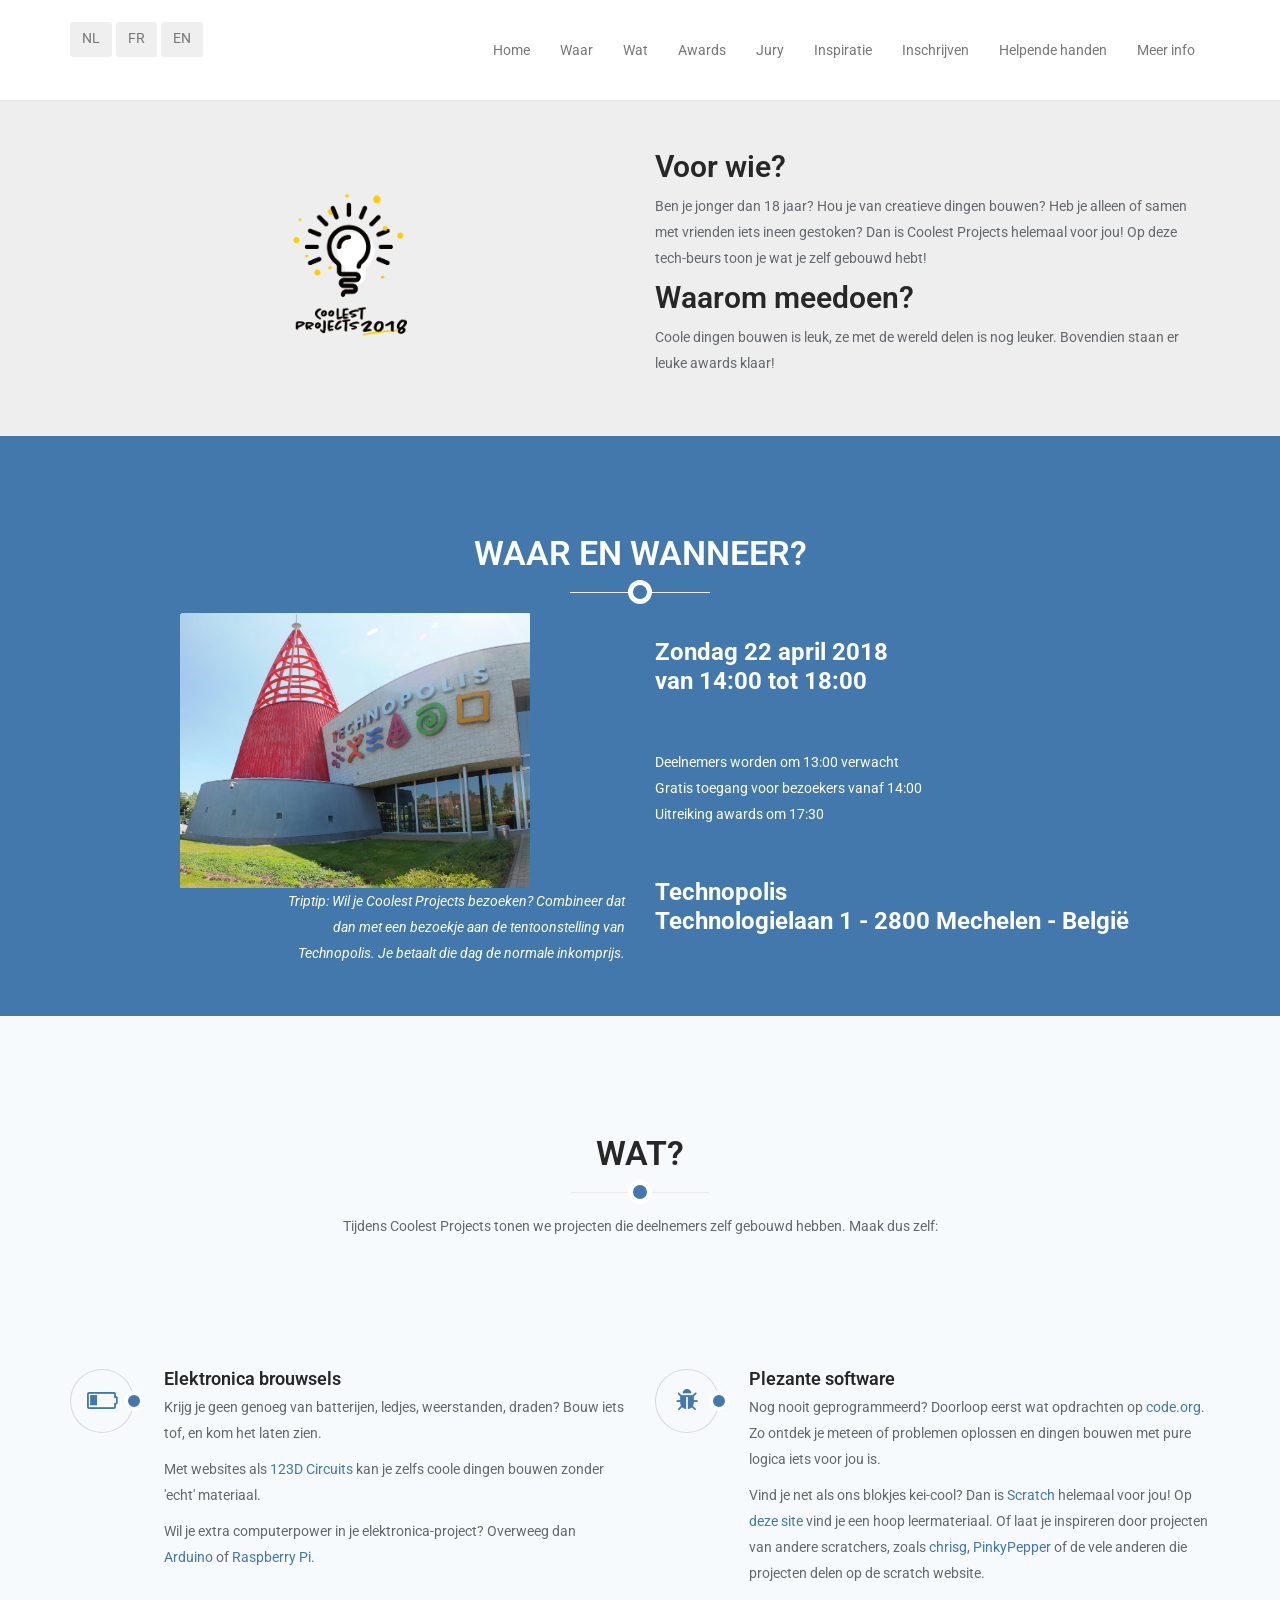
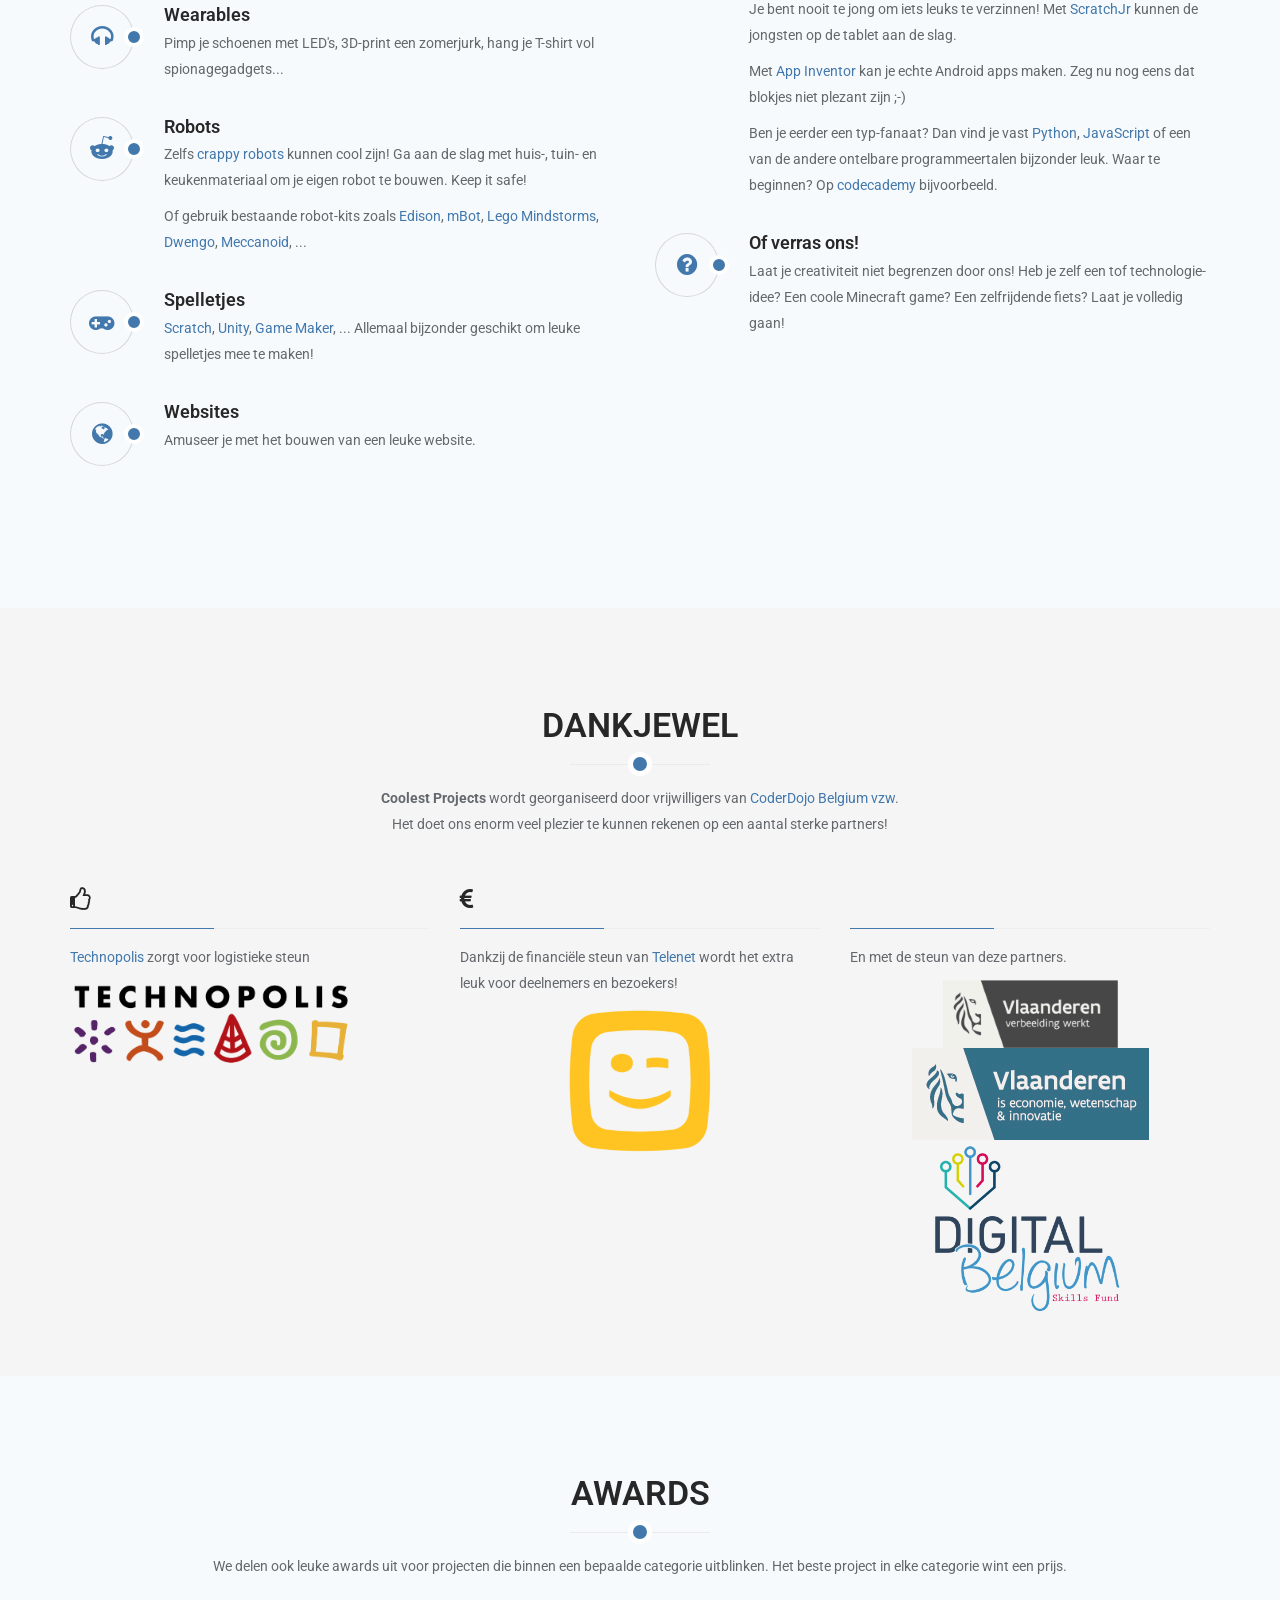
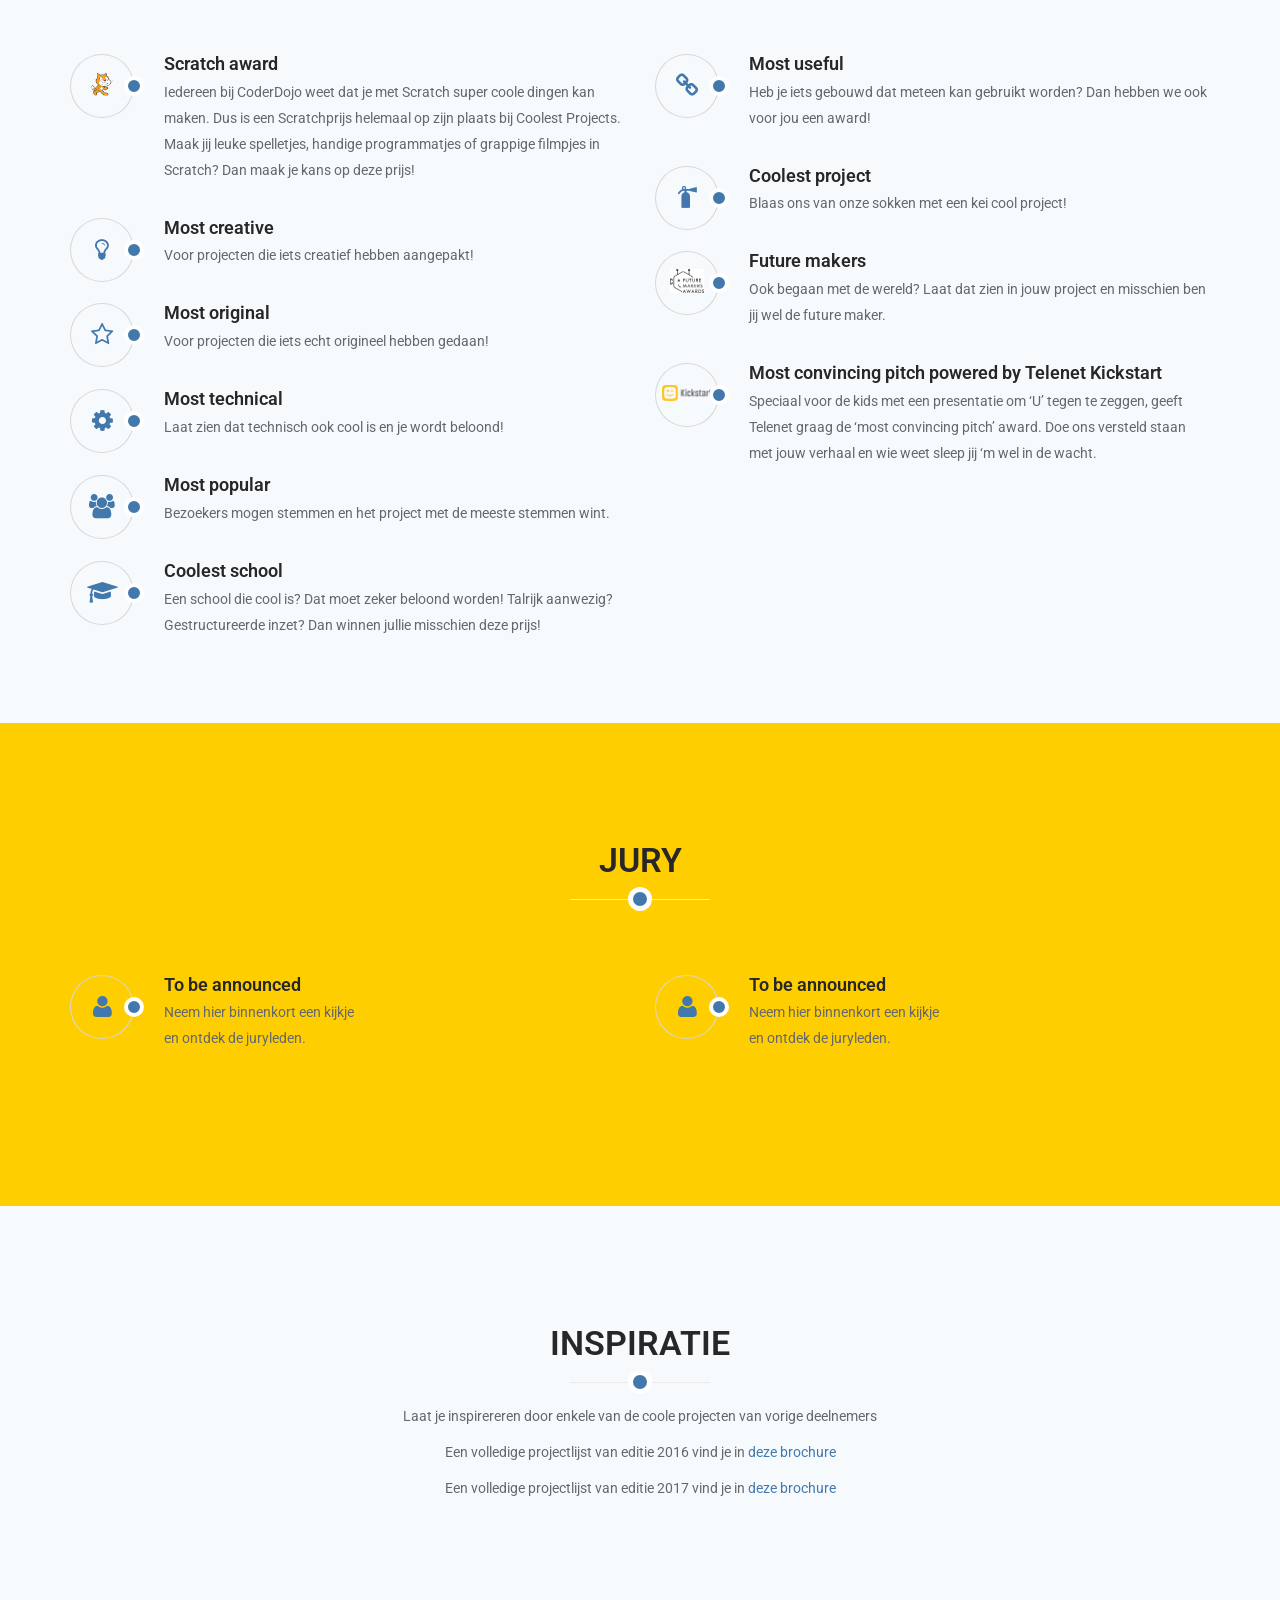
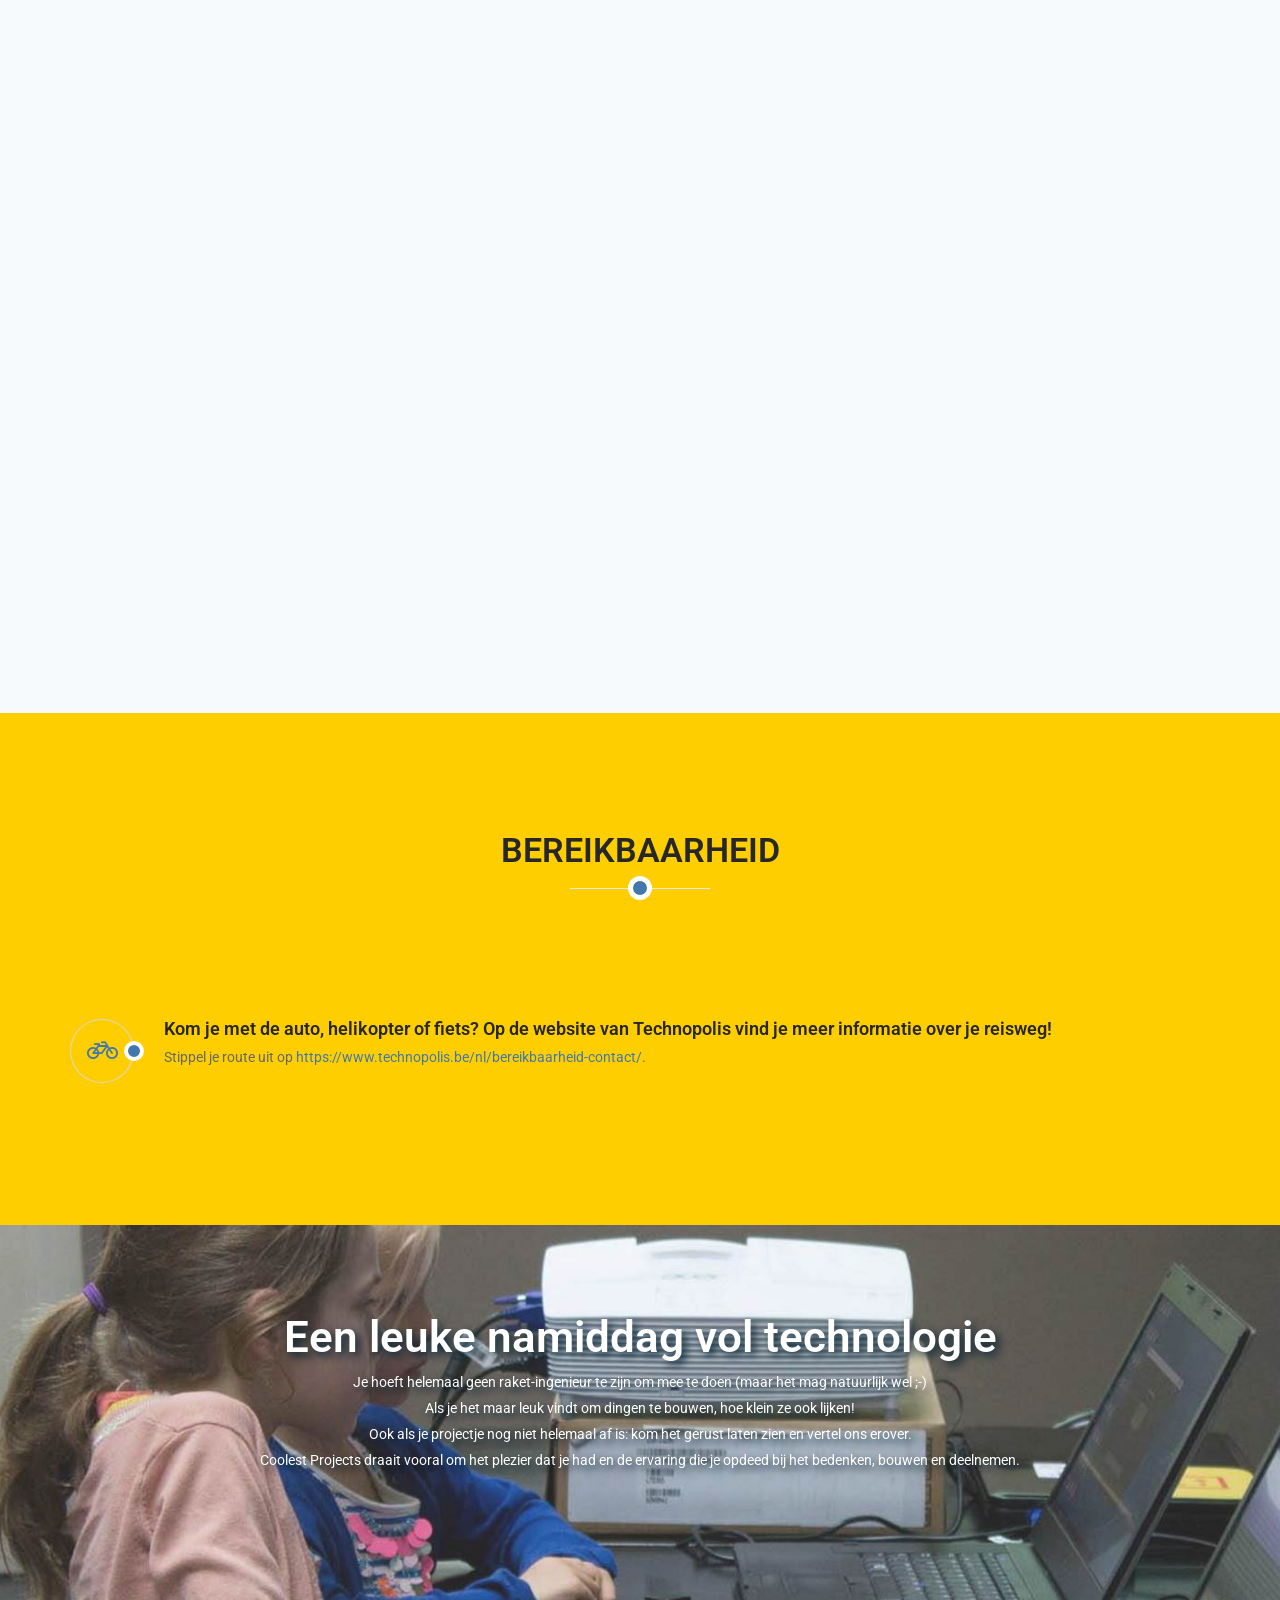
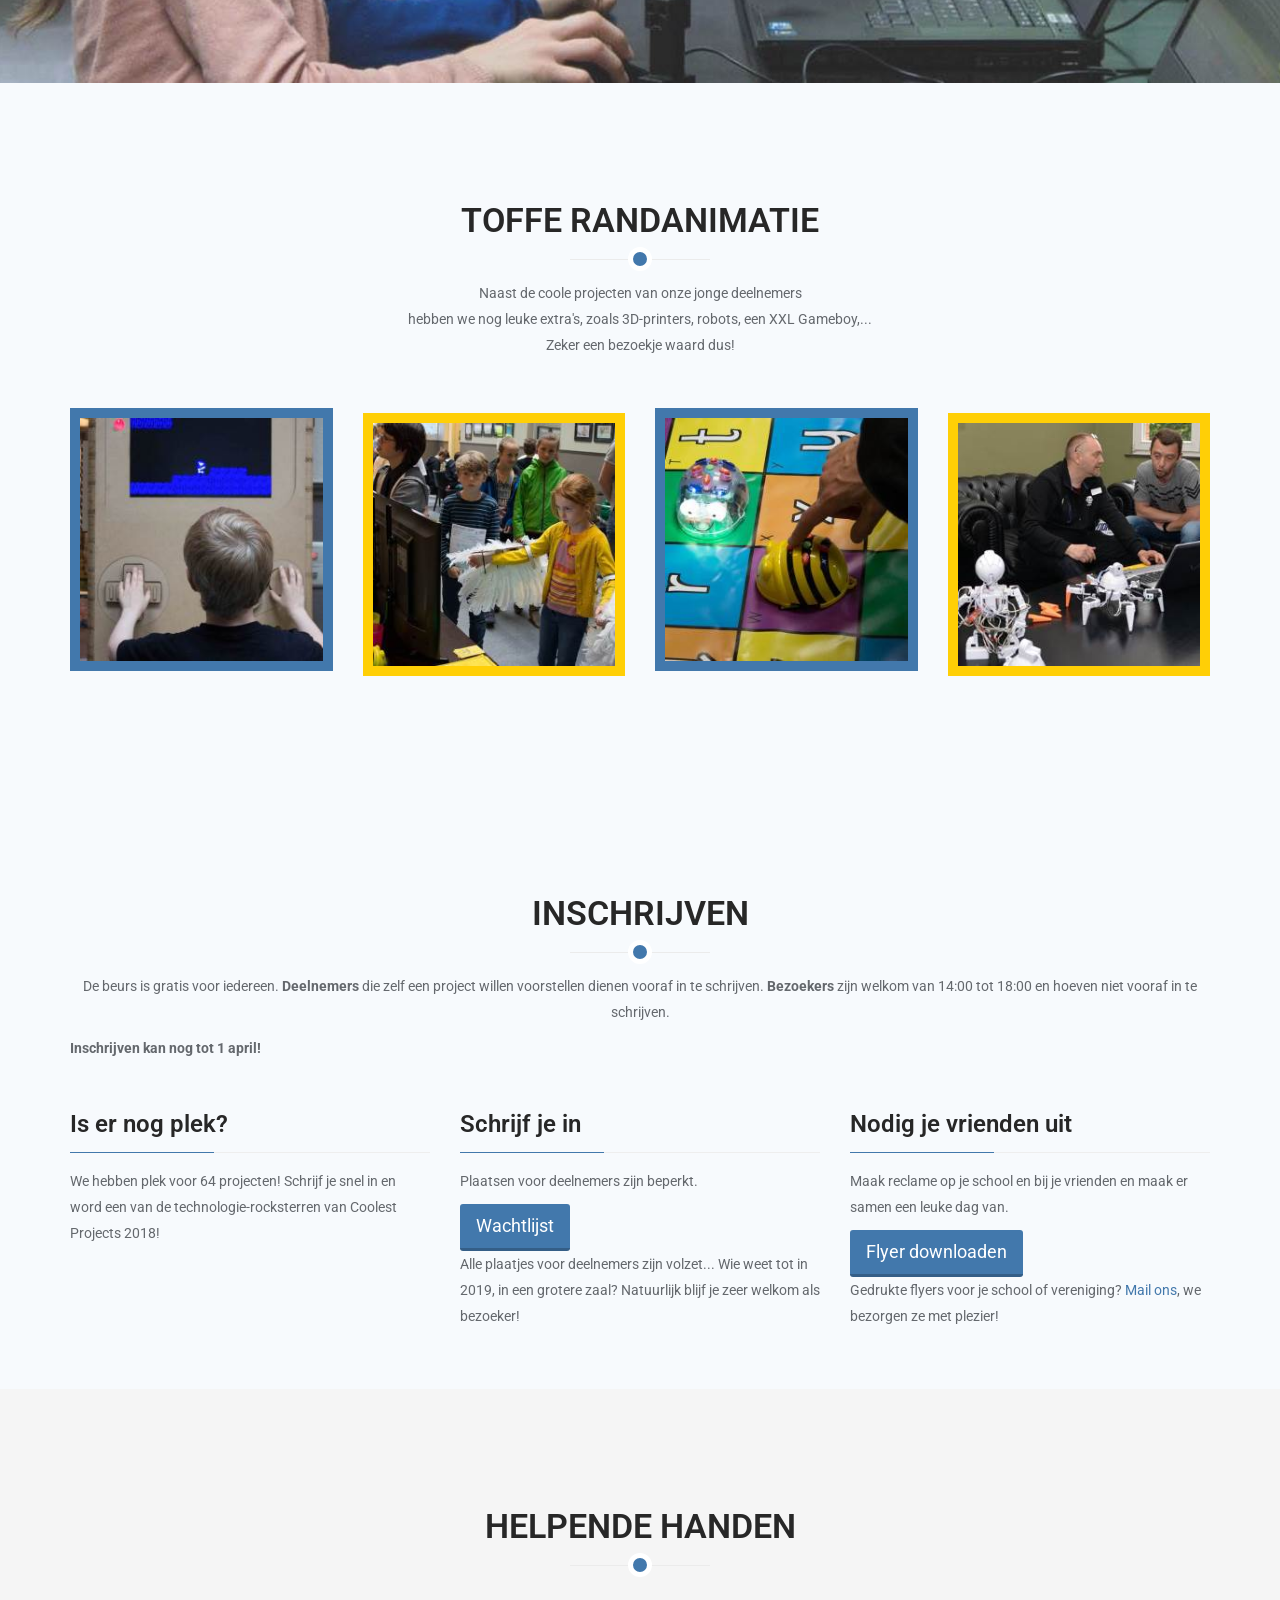
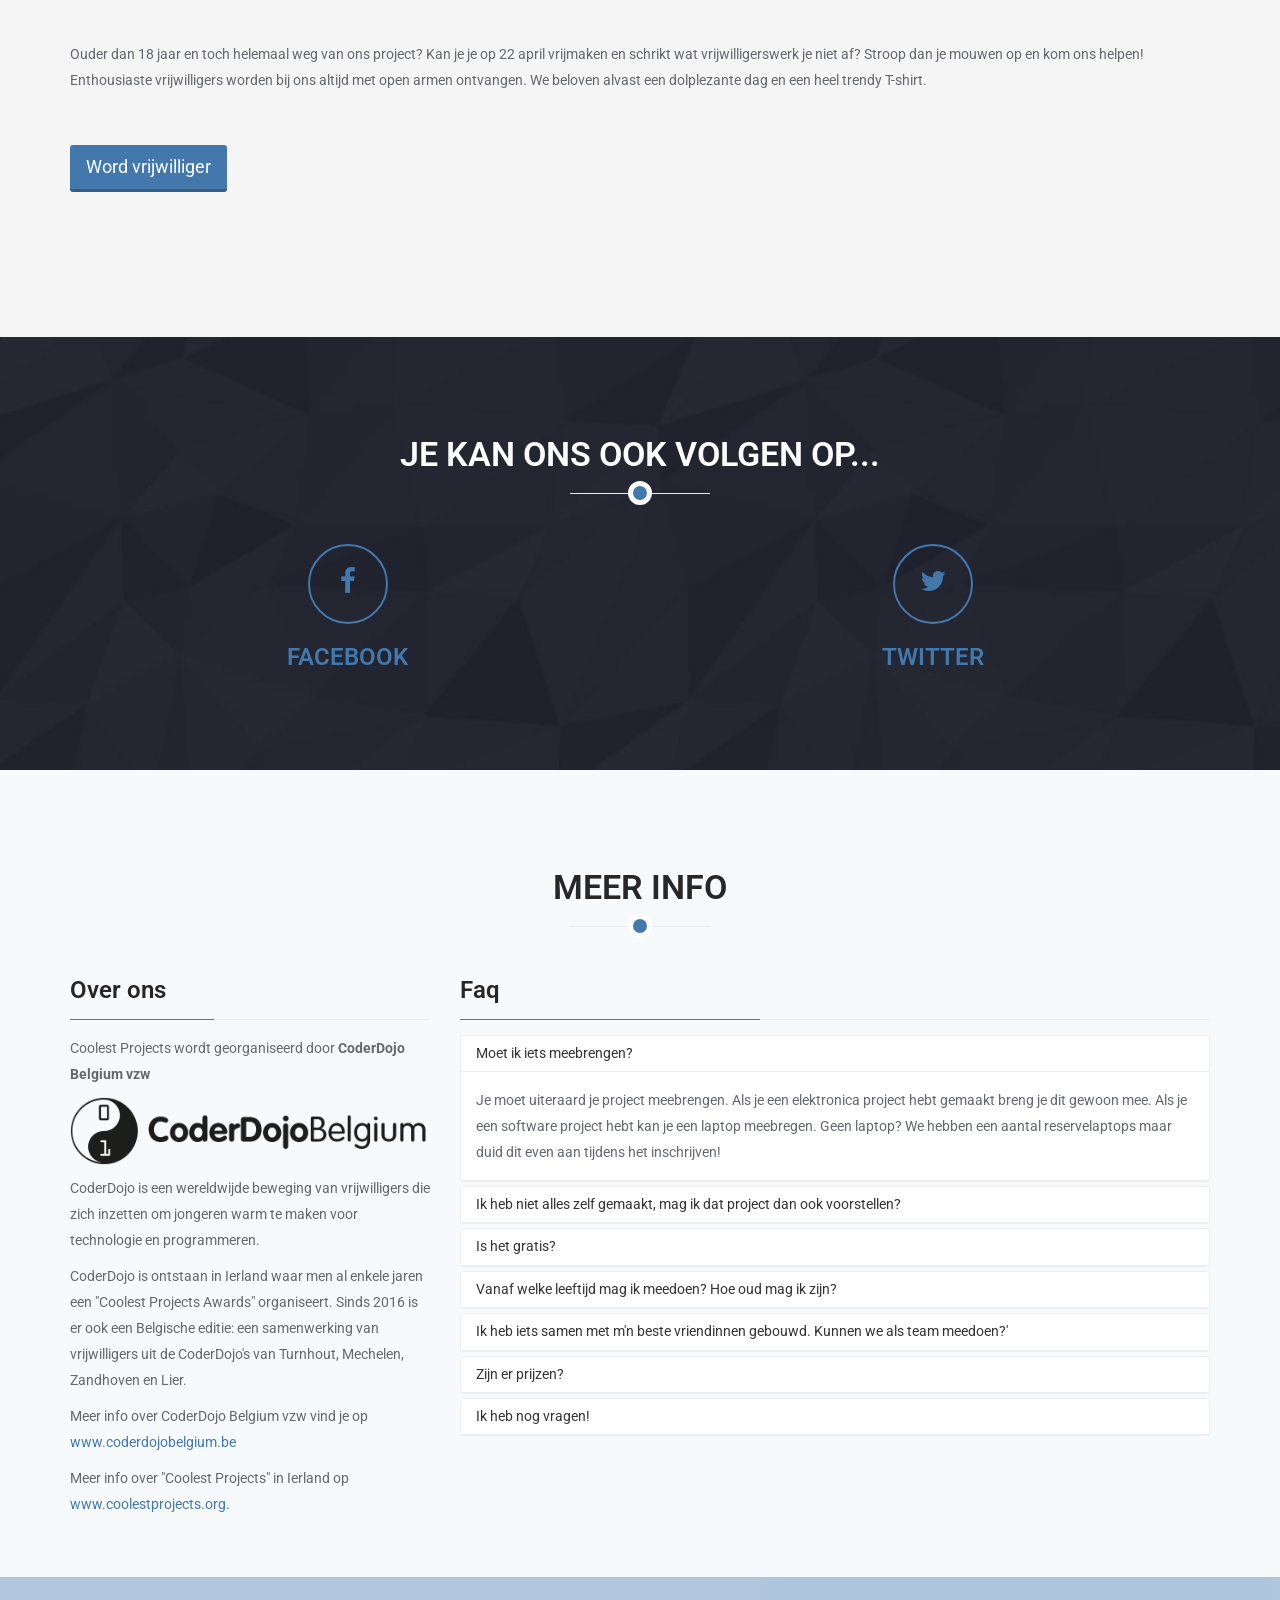
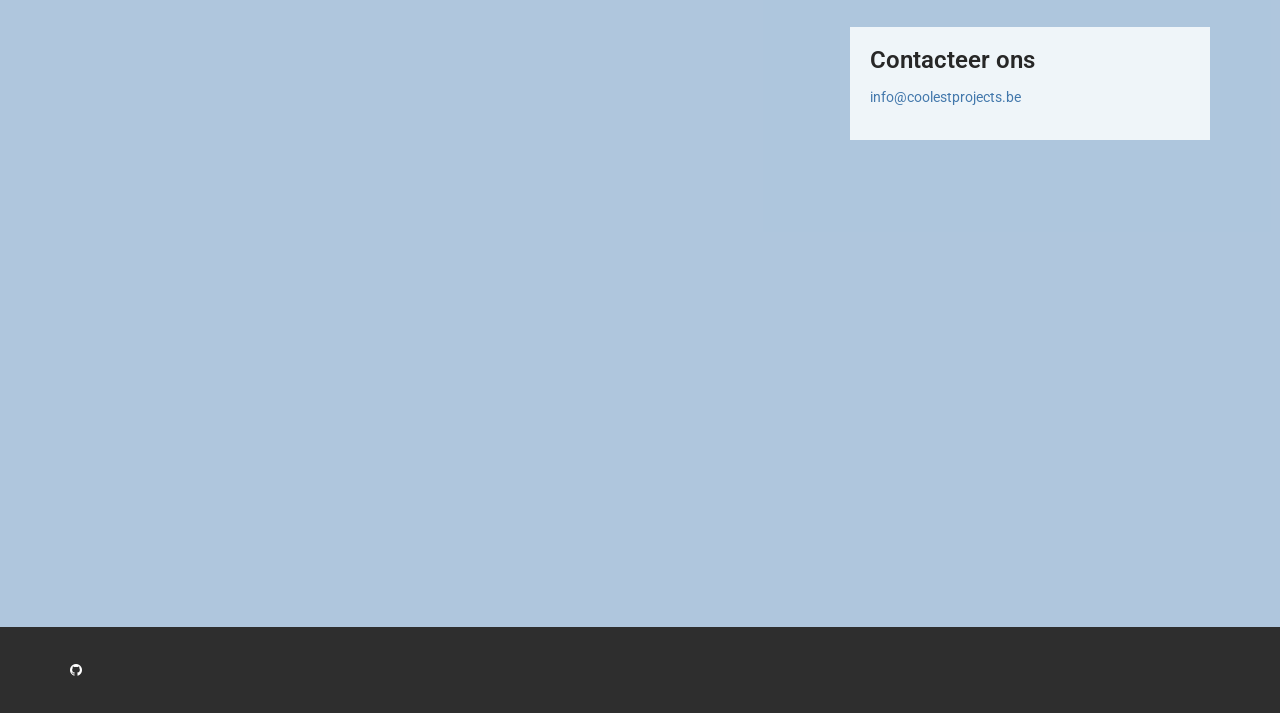
==== commit 69192e61: "Reverse the removal of some styles" ====
--- a/index.html
+++ b/index.html
@@ -254,8 +254,8 @@
 			<div class="section-header" lang="nl">
 				<h2 class="section-title text-center wow fadeInDown">Waar en wanneer?</h2>
 				<div class="col-sm-6 text-right">
-					<img src="images/technopolis.jpg" alt="Technopolis" />
-					<span class="italic">Triptip: Wil je Coolest Projects bezoeken? Combineer dat dan met een bezoekje aan de tentoonstelling van Technopolis. Je betaalt die dag de normale inkomprijs.</span>
+					<img style="width:25em" src="images/technopolis.jpg" alt="Technopolis" />
+					<span style="width:25em;display:inline-block;" class="italic">Triptip: Wil je Coolest Projects bezoeken? Combineer dat dan met een bezoekje aan de tentoonstelling van Technopolis. Je betaalt die dag de normale inkomprijs.</span>
 				</div>
 				<div class="col-sm-6">
 					<p class="wow fadeInDown">
@@ -276,8 +276,8 @@
 			<div class="section-header" lang="en">
 				<h2 class="section-title text-center wow fadeInDown">When & Where?</h2>
 				<div class="col-sm-6 text-right">
-					<img src="images/technopolis.jpg" alt="Technopolis" />
-					<span class="italic">Triptip: Do you want to visit Coolest Projects? Consider visiting the normal Technopolis exhibition as well. Visitors will pay the normal entry fee.</span>
+					<img style="width:25em" src="images/technopolis.jpg" alt="Technopolis" />
+					<span style="width:25em;display:inline-block;" class="italic">Triptip: Do you want to visit Coolest Projects? Consider visiting the normal Technopolis exhibition as well. Visitors will pay the normal entry fee.</span>
 				</div>
 				<p class="wow fadeInDown">
 					<br>
@@ -296,8 +296,8 @@
 			<div class="section-header" lang="fr">
 				<h2 class="section-title text-center wow fadeInDown">OÙ ET QUAND?</h2>
 				<div class="col-sm-6 text-right">
-					<img src="images/technopolis.jpg" alt="Technopolis" />
-					<span class="italic">Bon Plan : Tu souhaites visiter Coolest Projects ? Pense aussi à visiter l’exposition Technopolis. Les visiteurs paieront l’entrée au tarif normal.</span>
+					<img style="width:25em" src="images/technopolis.jpg" alt="Technopolis" />
+					<span style="width:25em;display:inline-block;" class="italic">Bon Plan : Tu souhaites visiter Coolest Projects ? Pense aussi à visiter l’exposition Technopolis. Les visiteurs paieront l’entrée au tarif normal.</span>
 				</div>
 				<p class="wow fadeInDown">
 					<br>
@@ -606,7 +606,7 @@
 					<h3 class="column-title"><i class="fa fa-thumbs-o-up"></i></h3>
 					<p><a href="https://www.technopolis.be/" target="_blank">Technopolis</a> zorgt voor logistieke steun</p>
 					<p class="text-center">
-						<a href="https://www.technopolis.be/" target="_blank"><img class="sponsor" src="images/2018/Technopolis logo_quadri.png" /></a>
+						<a href="https://www.technopolis.be/" target="_blank"><img style="max-width:30em; max-height:30em;margin-left: -5em;margin-top: -5em;" class="sponsor" src="images/2018/Technopolis logo_quadri.png" /></a>
 					</p>
 				</div>
 				
@@ -614,7 +614,7 @@
 					<h3 class="column-title"><i class="fa fa-thumbs-o-up"></i></h3>
 					<p><a href="https://www.technopolis.be/" target="_blank">Technopolis</a> give logistical support</p>
 					<p class="text-center">
-						<a href="https://www.technopolis.be/" target="_blank"><img class="sponsor" src="images/2018/Technopolis logo_quadri.png" /></a>
+						<a href="https://www.technopolis.be/" target="_blank"><img style="max-width:30em; max-height:30em;margin-left: -5em;margin-top: -5em;" class="sponsor" class="sponsor" src="images/2018/Technopolis logo_quadri.png" /></a>
 					</p>
 				</div>
 				
@@ -622,7 +622,7 @@
 					<h3 class="column-title"><i class="fa fa-thumbs-o-up"></i></h3>
 					<p><a href="https://www.technopolis.be/" target="_blank">Technopolis</a> offrent un soutien logistique.</p>
 					<p class="text-center">
-						<a href="https://www.technopolis.be/" target="_blank"><img class="sponsor" src="images/2018/Technopolis logo_quadri.png" /></a>
+						<a href="https://www.technopolis.be/" target="_blank"><img style="max-width:30em; max-height:30em;margin-left: -5em;margin-top: -5em;" class="sponsor" class="sponsor" src="images/2018/Technopolis logo_quadri.png" /></a>
 					</p>
 				</div>
 
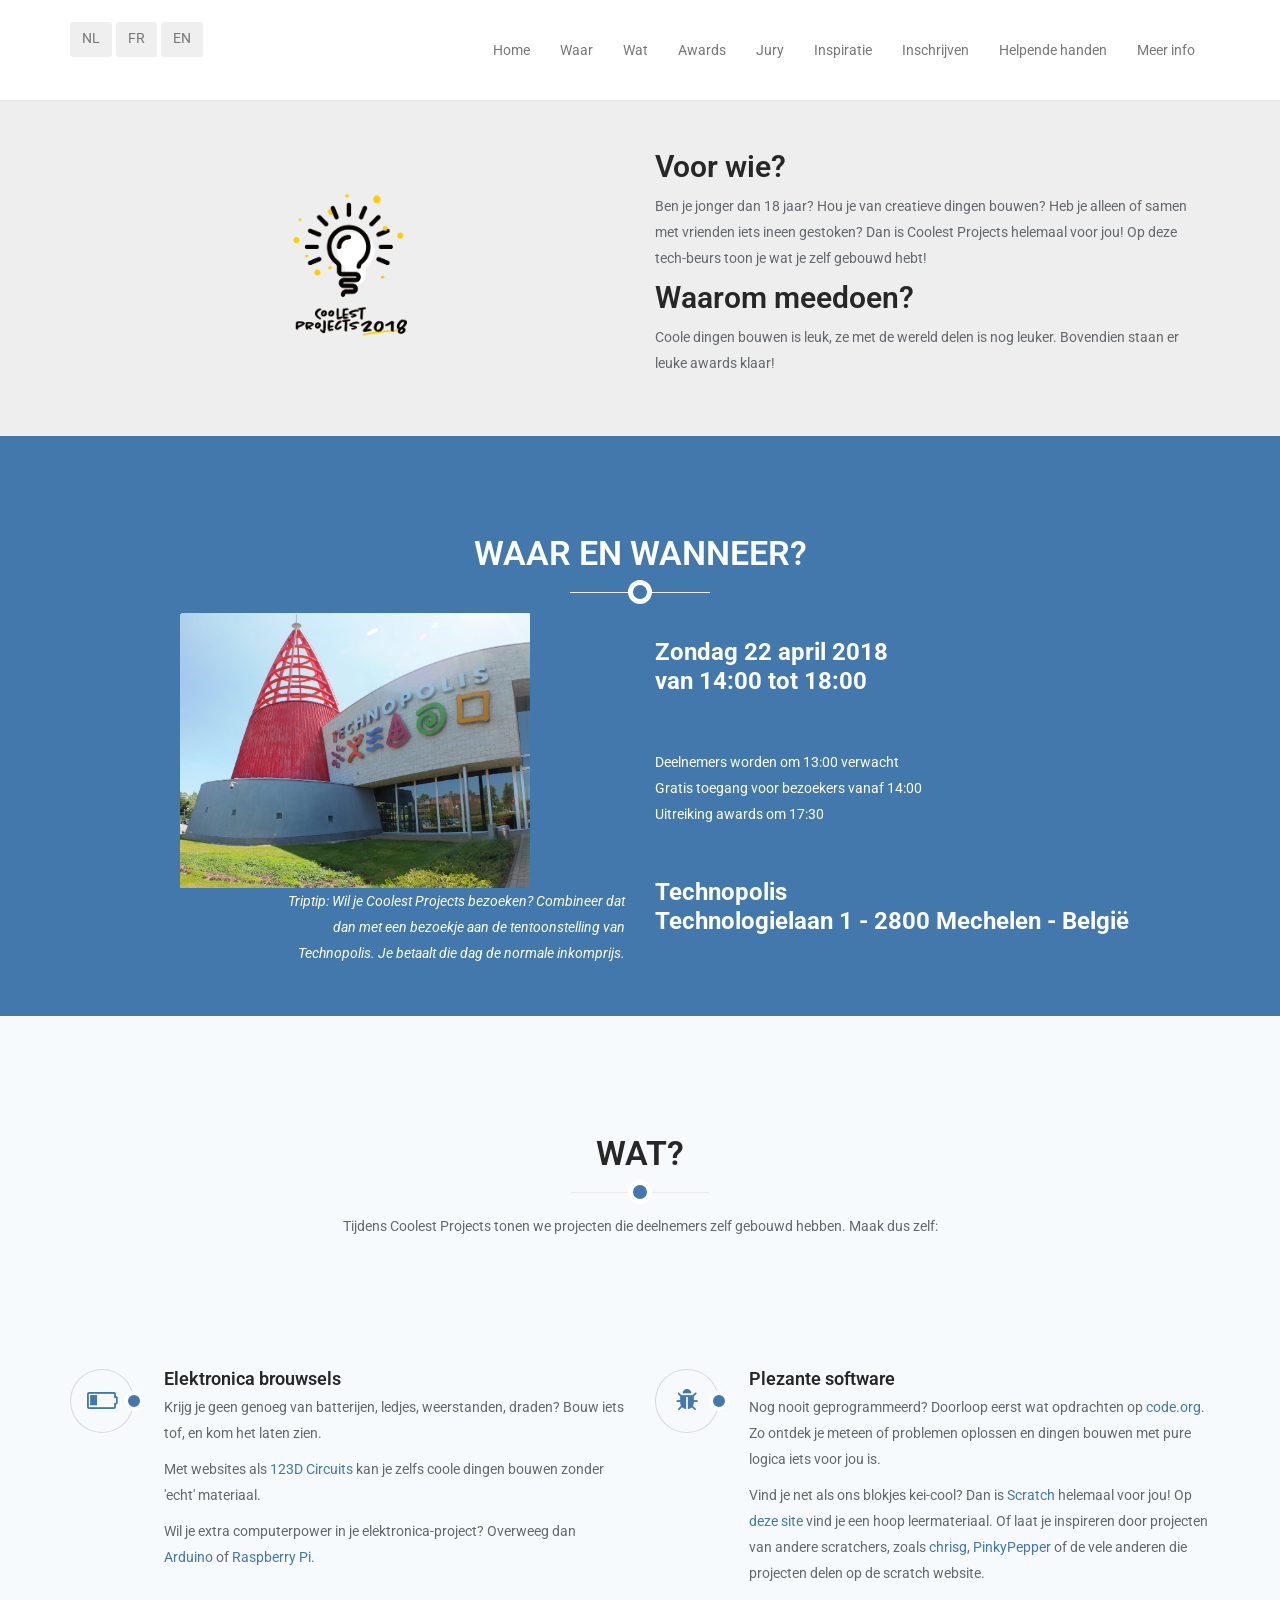
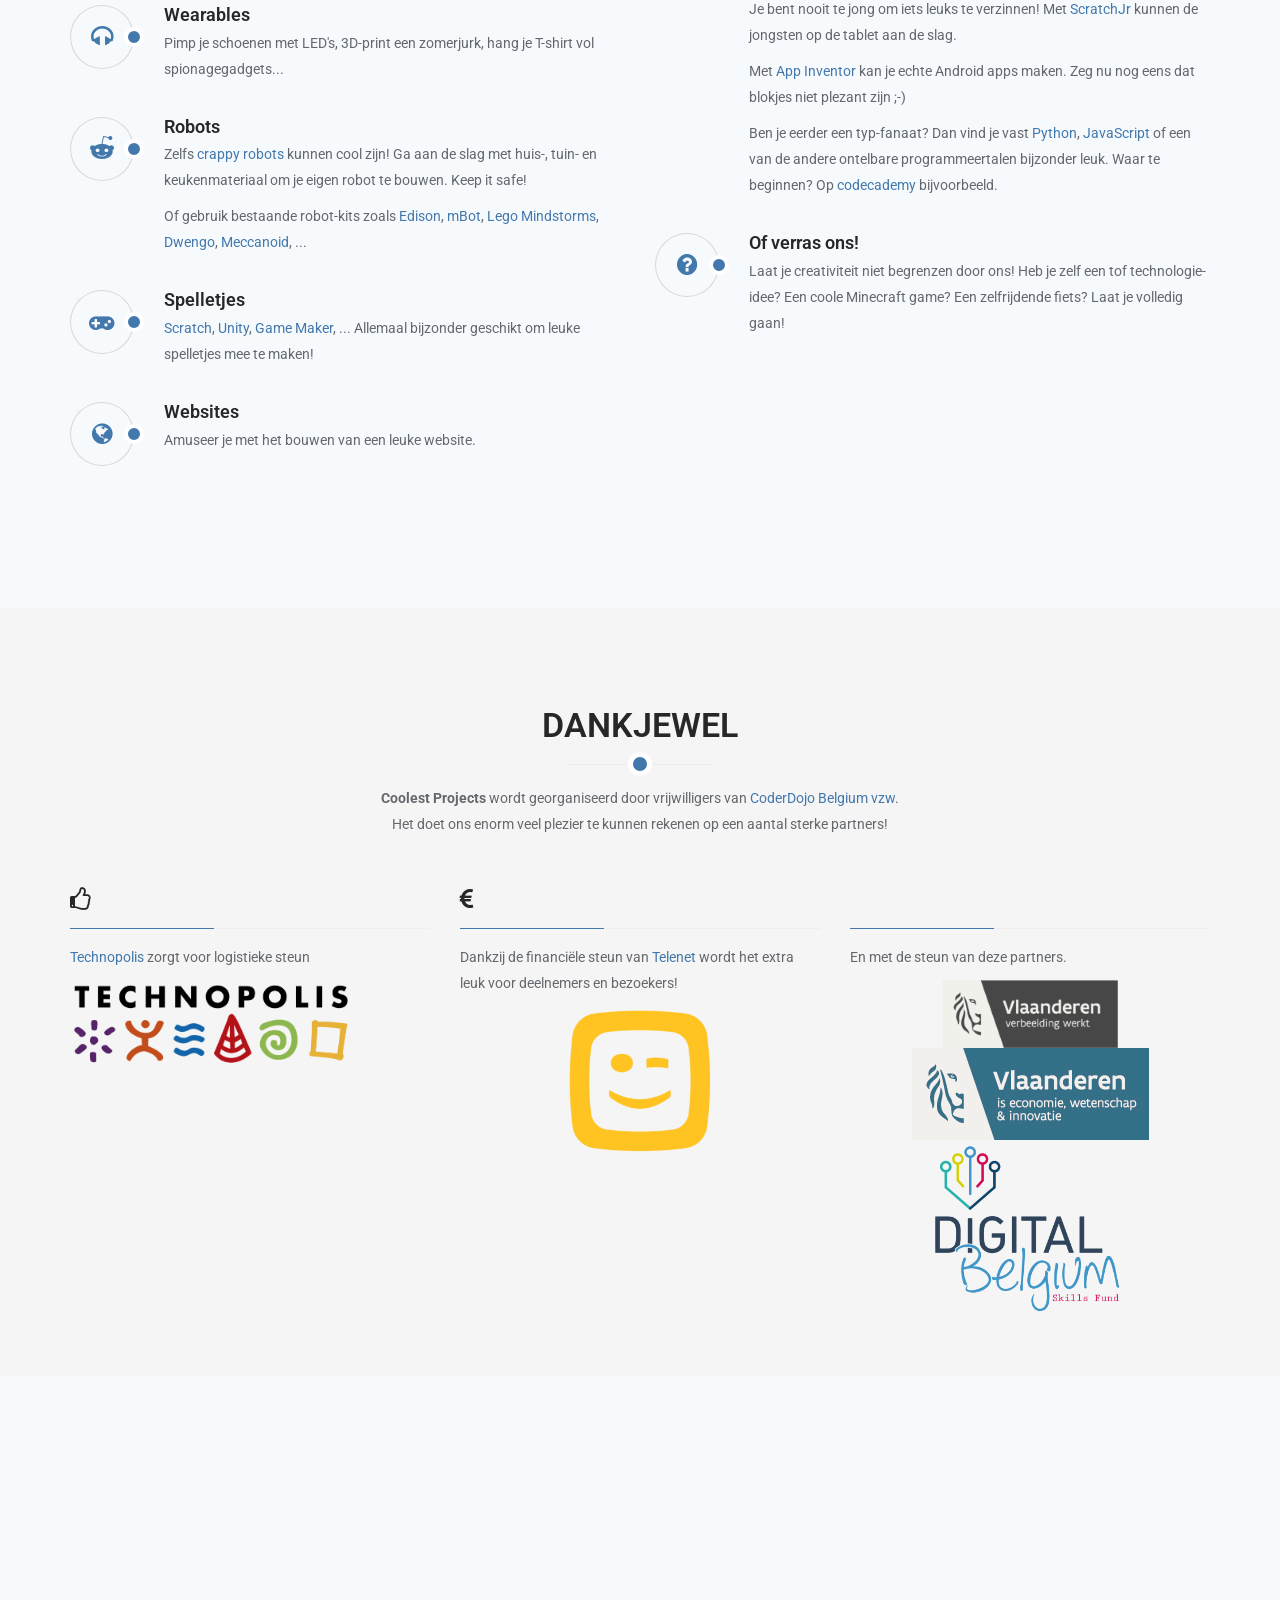
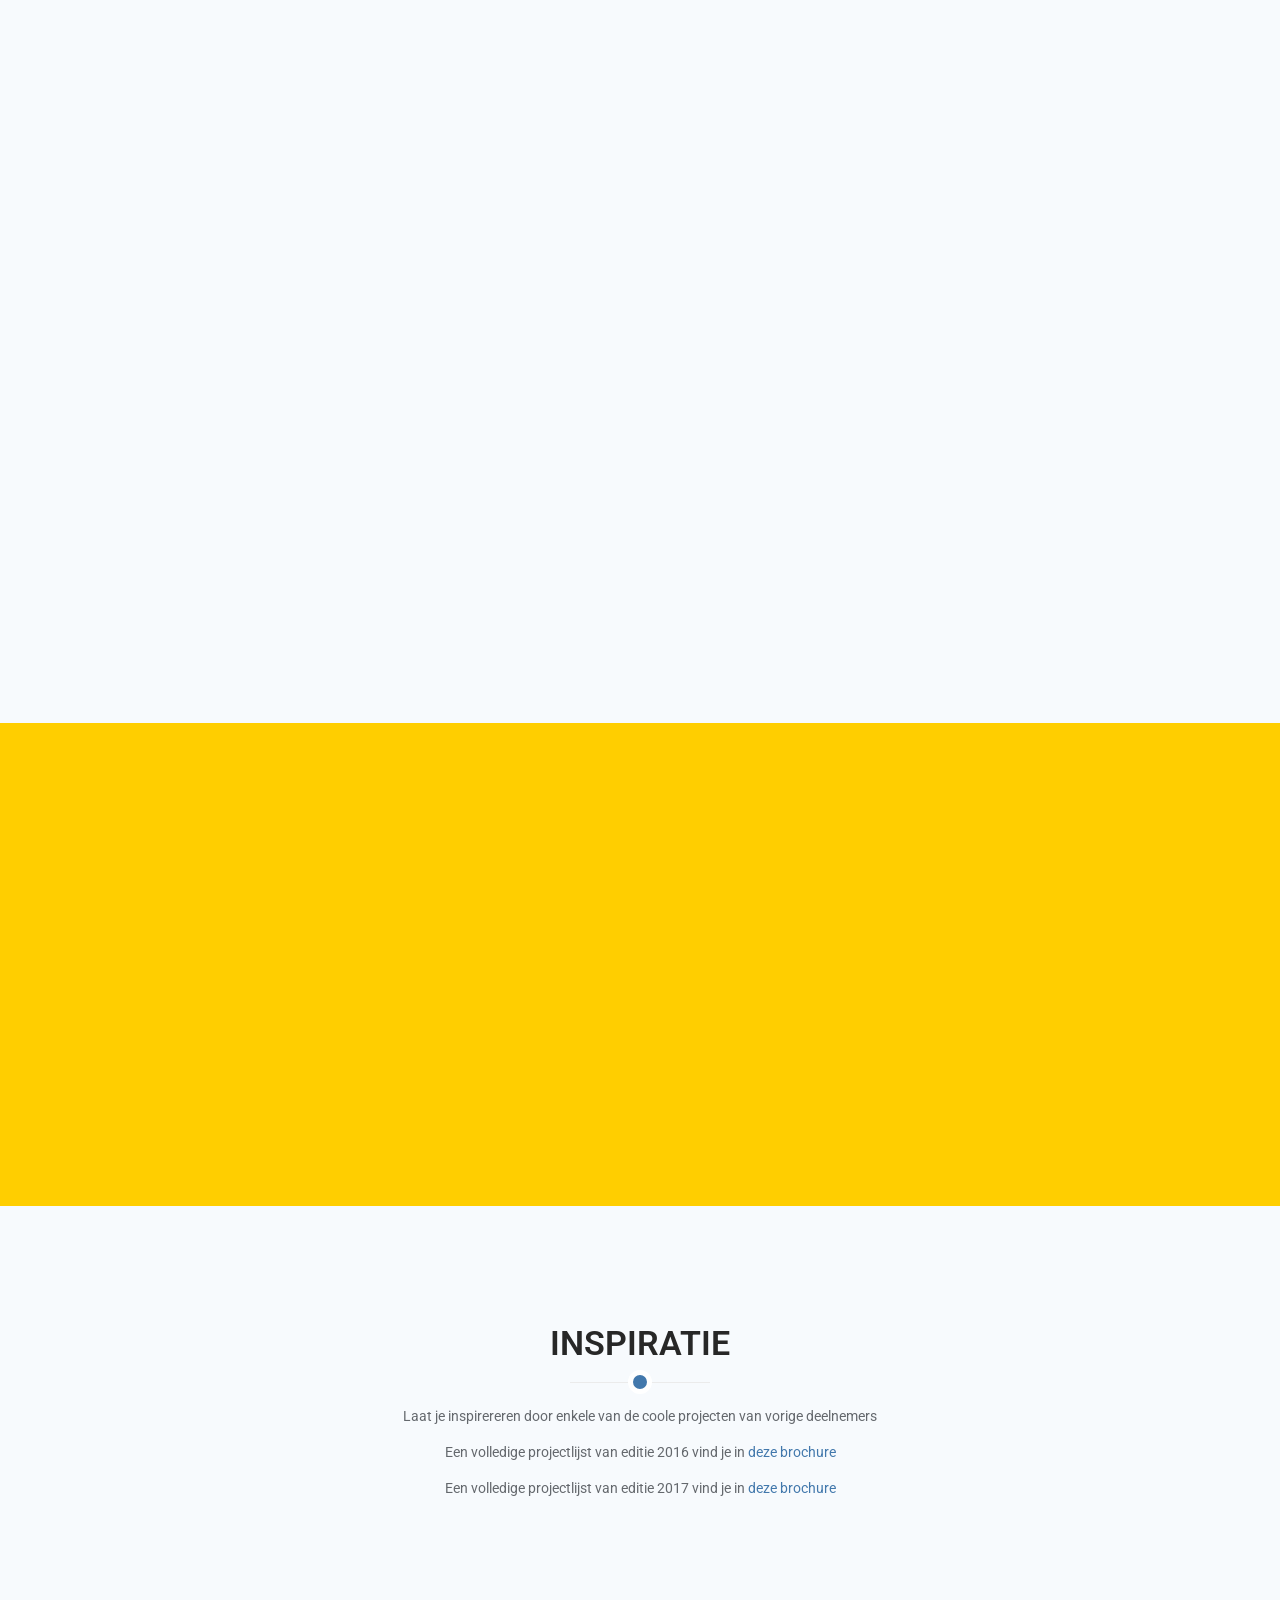
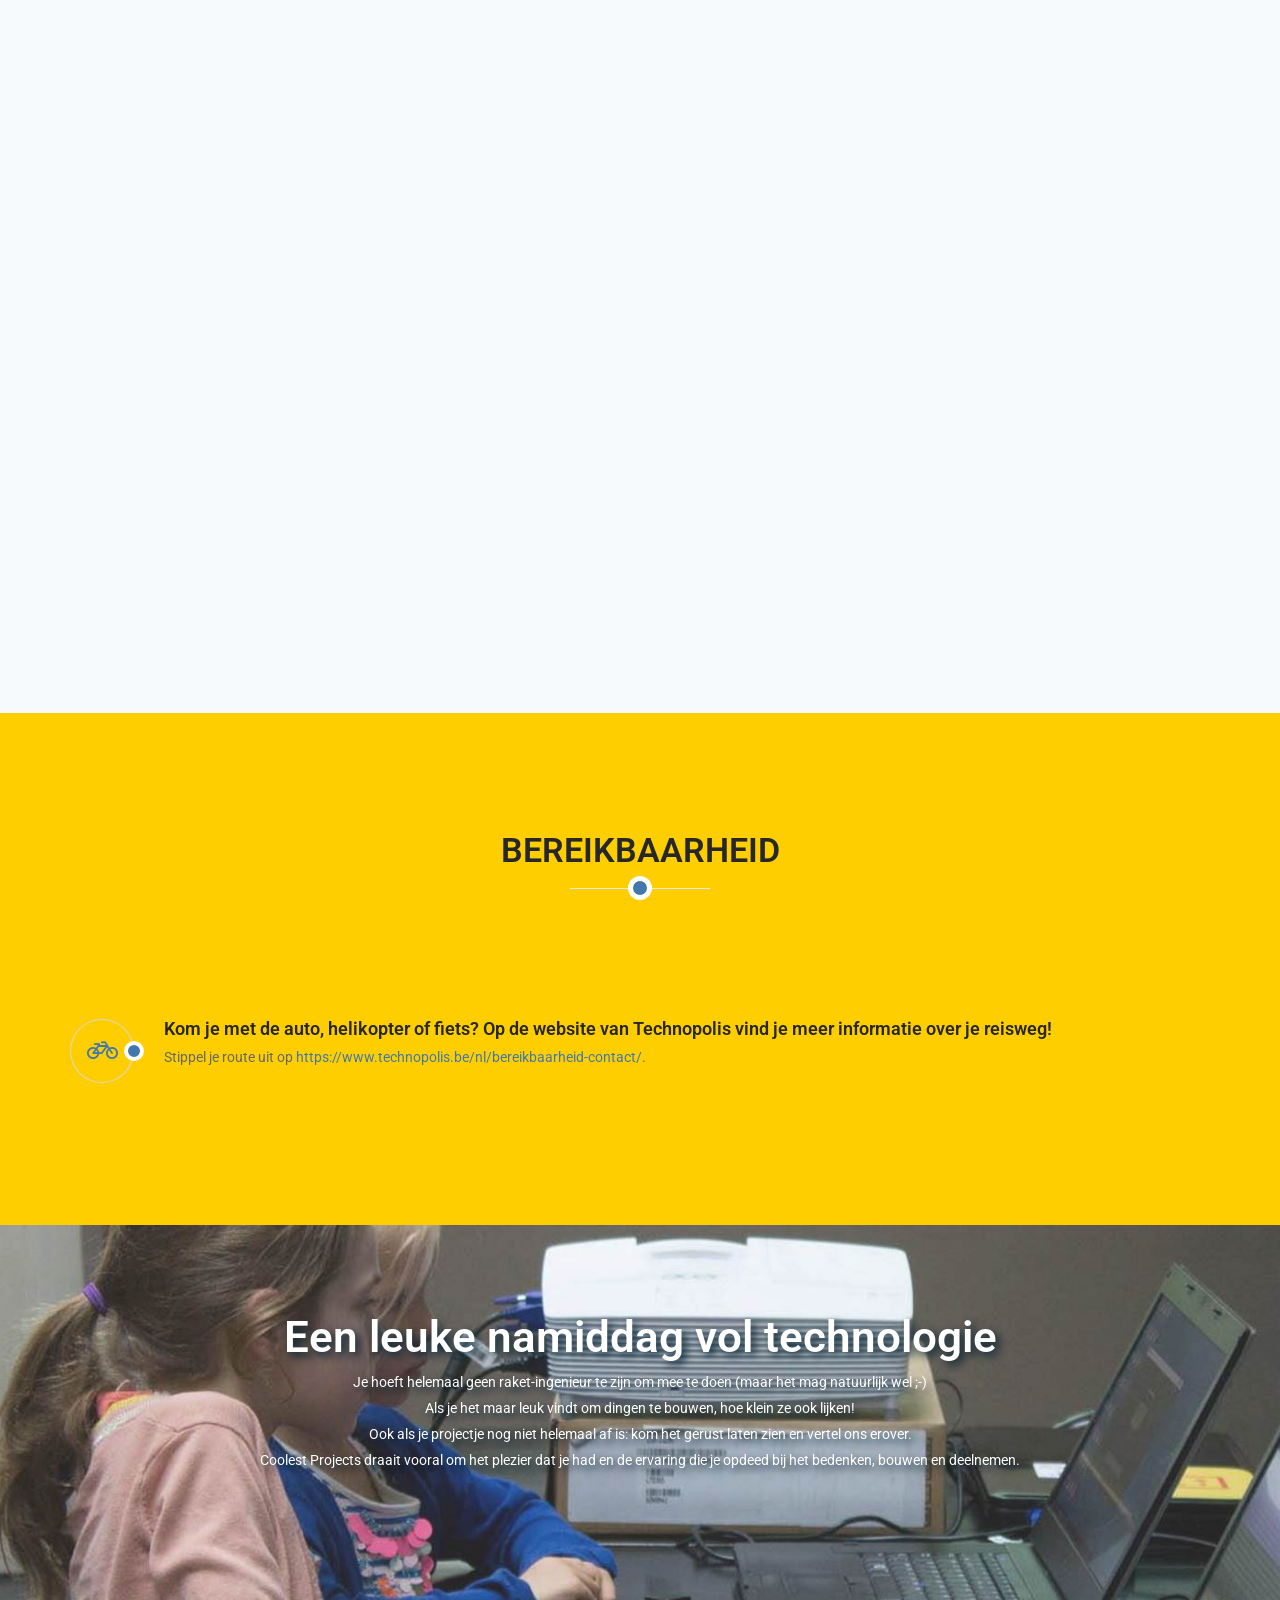
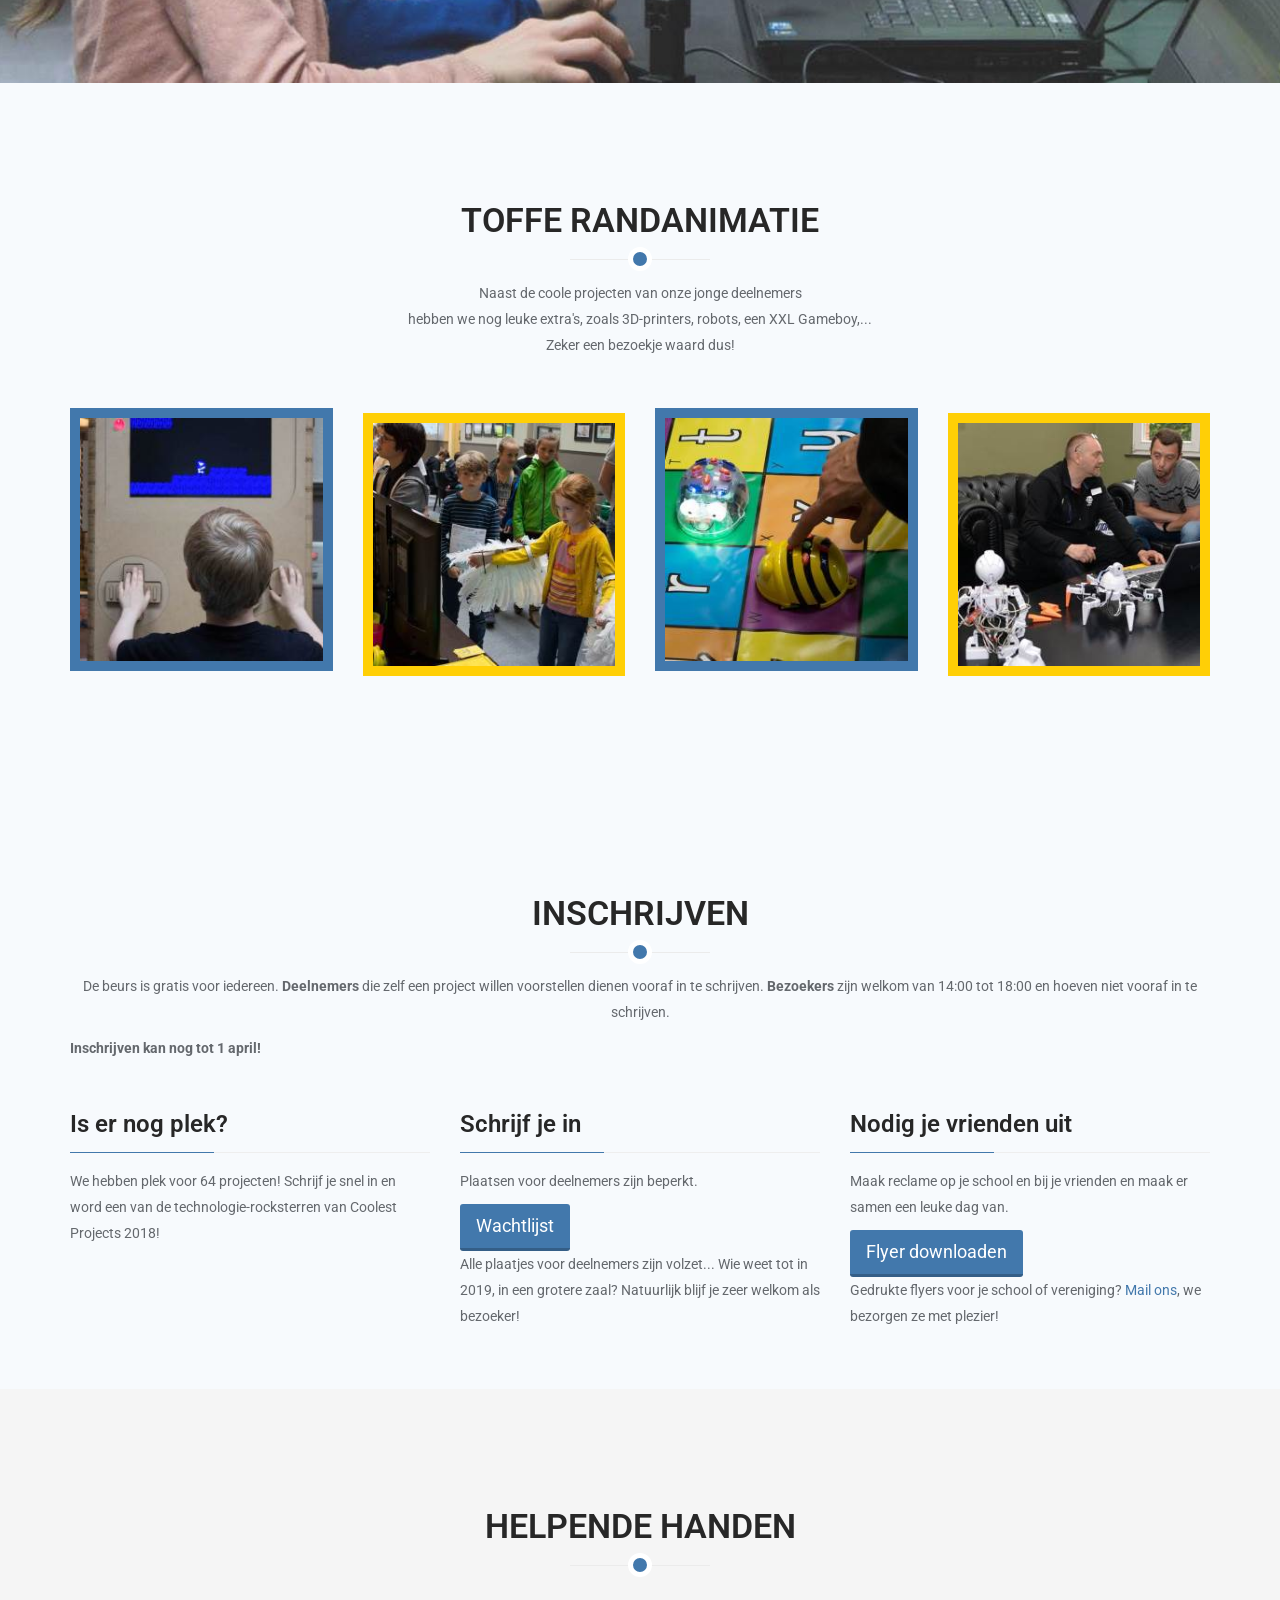
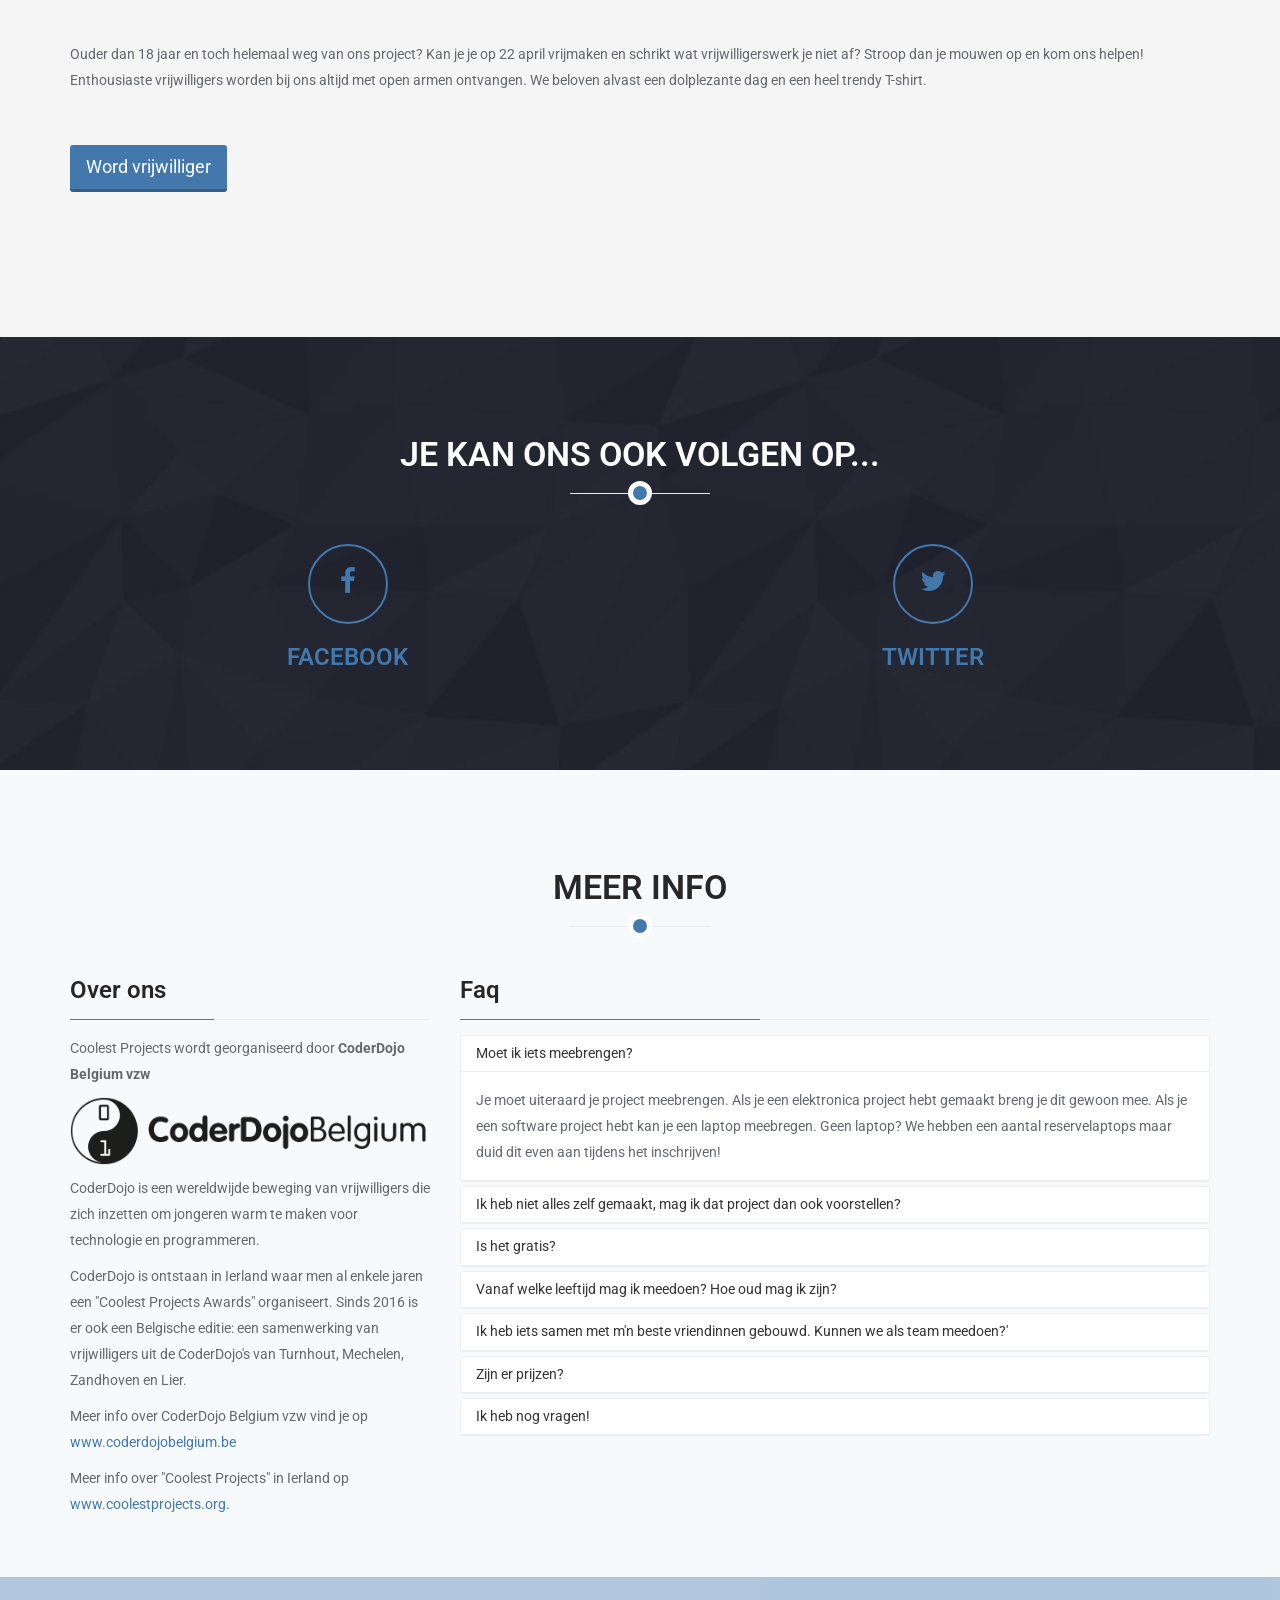
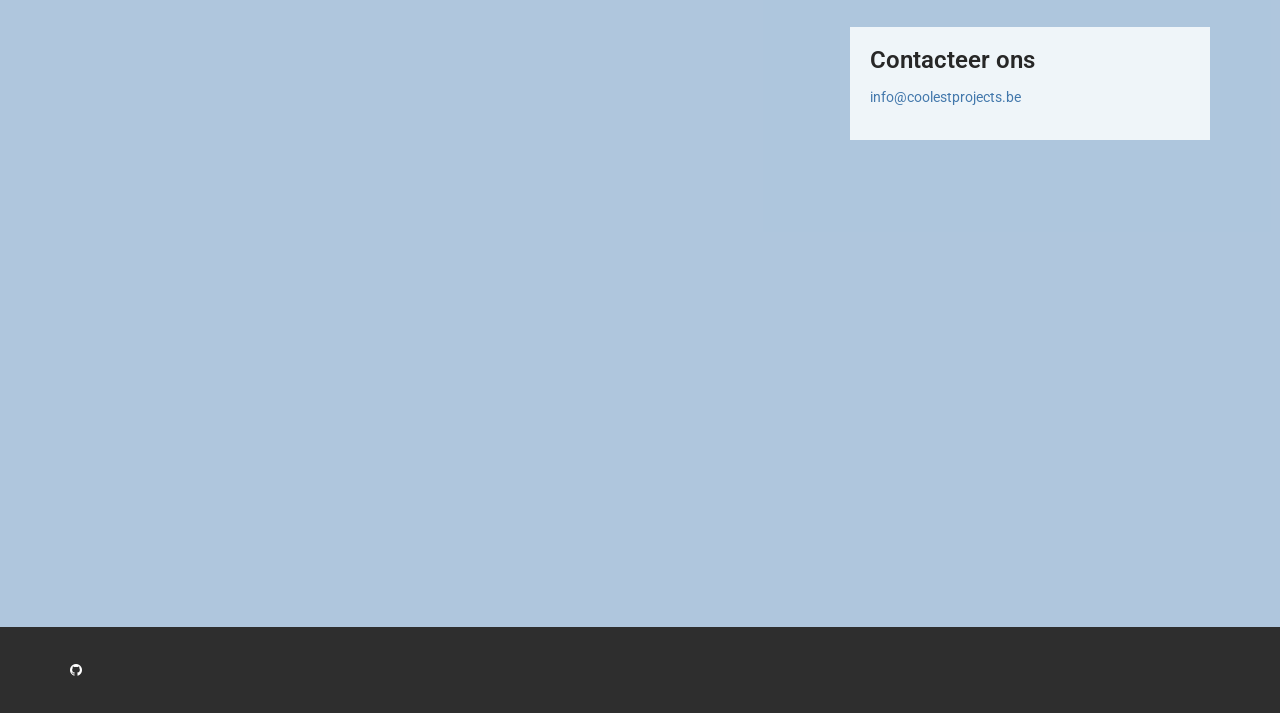
==== commit 92f77b19: "Fix text overflow for the triptip on small screens" ====
--- a/index.html
+++ b/index.html
@@ -255,7 +255,7 @@
 				<h2 class="section-title text-center wow fadeInDown">Waar en wanneer?</h2>
 				<div class="col-sm-6 text-right">
 					<img style="width:25em" src="images/technopolis.jpg" alt="Technopolis" />
-					<span style="width:25em;display:inline-block;" class="italic">Triptip: Wil je Coolest Projects bezoeken? Combineer dat dan met een bezoekje aan de tentoonstelling van Technopolis. Je betaalt die dag de normale inkomprijs.</span>
+					<span style="max-width:25em;display:inline-block;" class="italic">Triptip: Wil je Coolest Projects bezoeken? Combineer dat dan met een bezoekje aan de tentoonstelling van Technopolis. Je betaalt die dag de normale inkomprijs.</span>
 				</div>
 				<div class="col-sm-6">
 					<p class="wow fadeInDown">
@@ -277,7 +277,7 @@
 				<h2 class="section-title text-center wow fadeInDown">When & Where?</h2>
 				<div class="col-sm-6 text-right">
 					<img style="width:25em" src="images/technopolis.jpg" alt="Technopolis" />
-					<span style="width:25em;display:inline-block;" class="italic">Triptip: Do you want to visit Coolest Projects? Consider visiting the normal Technopolis exhibition as well. Visitors will pay the normal entry fee.</span>
+					<span style="max-width:25em;display:inline-block;" class="italic">Triptip: Do you want to visit Coolest Projects? Consider visiting the normal Technopolis exhibition as well. Visitors will pay the normal entry fee.</span>
 				</div>
 				<p class="wow fadeInDown">
 					<br>
@@ -297,7 +297,7 @@
 				<h2 class="section-title text-center wow fadeInDown">OÙ ET QUAND?</h2>
 				<div class="col-sm-6 text-right">
 					<img style="width:25em" src="images/technopolis.jpg" alt="Technopolis" />
-					<span style="width:25em;display:inline-block;" class="italic">Bon Plan : Tu souhaites visiter Coolest Projects ? Pense aussi à visiter l’exposition Technopolis. Les visiteurs paieront l’entrée au tarif normal.</span>
+					<span style="max-width:25em;display:inline-block;" class="italic">Bon Plan : Tu souhaites visiter Coolest Projects ? Pense aussi à visiter l’exposition Technopolis. Les visiteurs paieront l’entrée au tarif normal.</span>
 				</div>
 				<p class="wow fadeInDown">
 					<br>
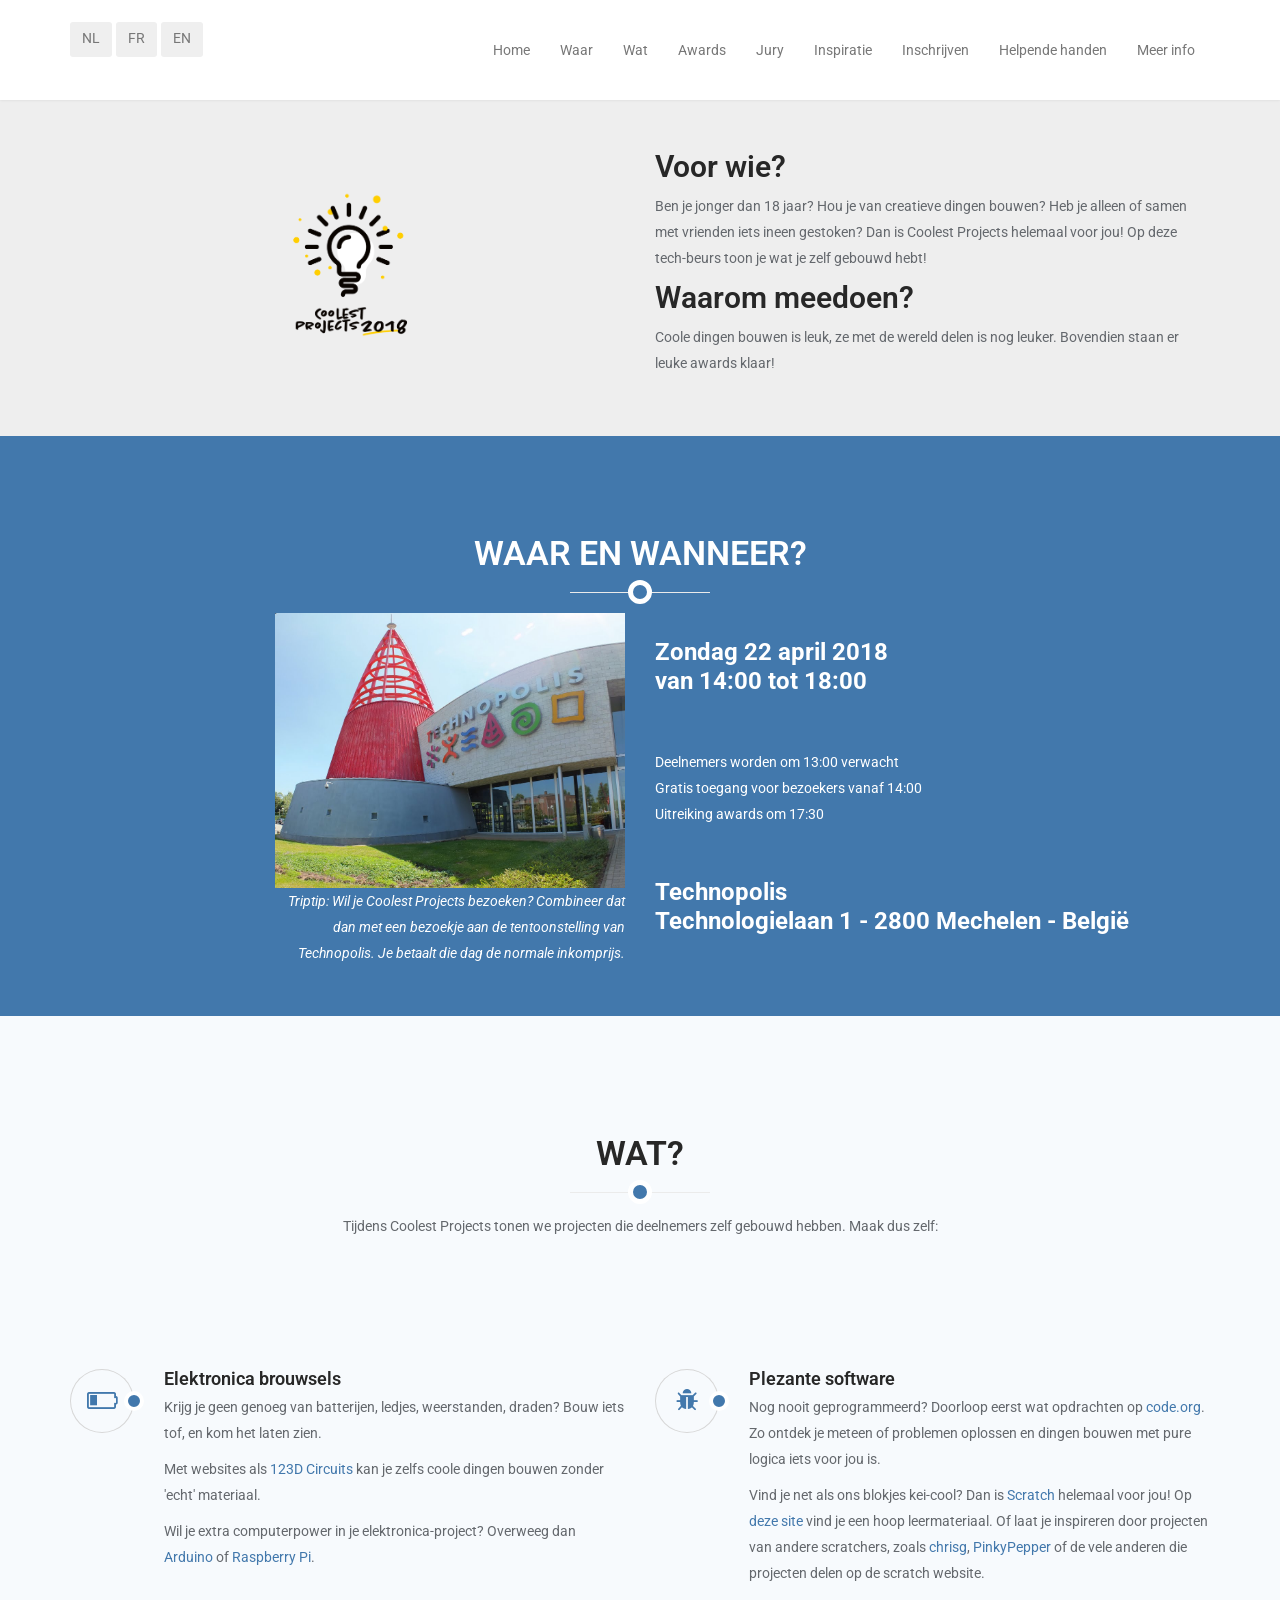
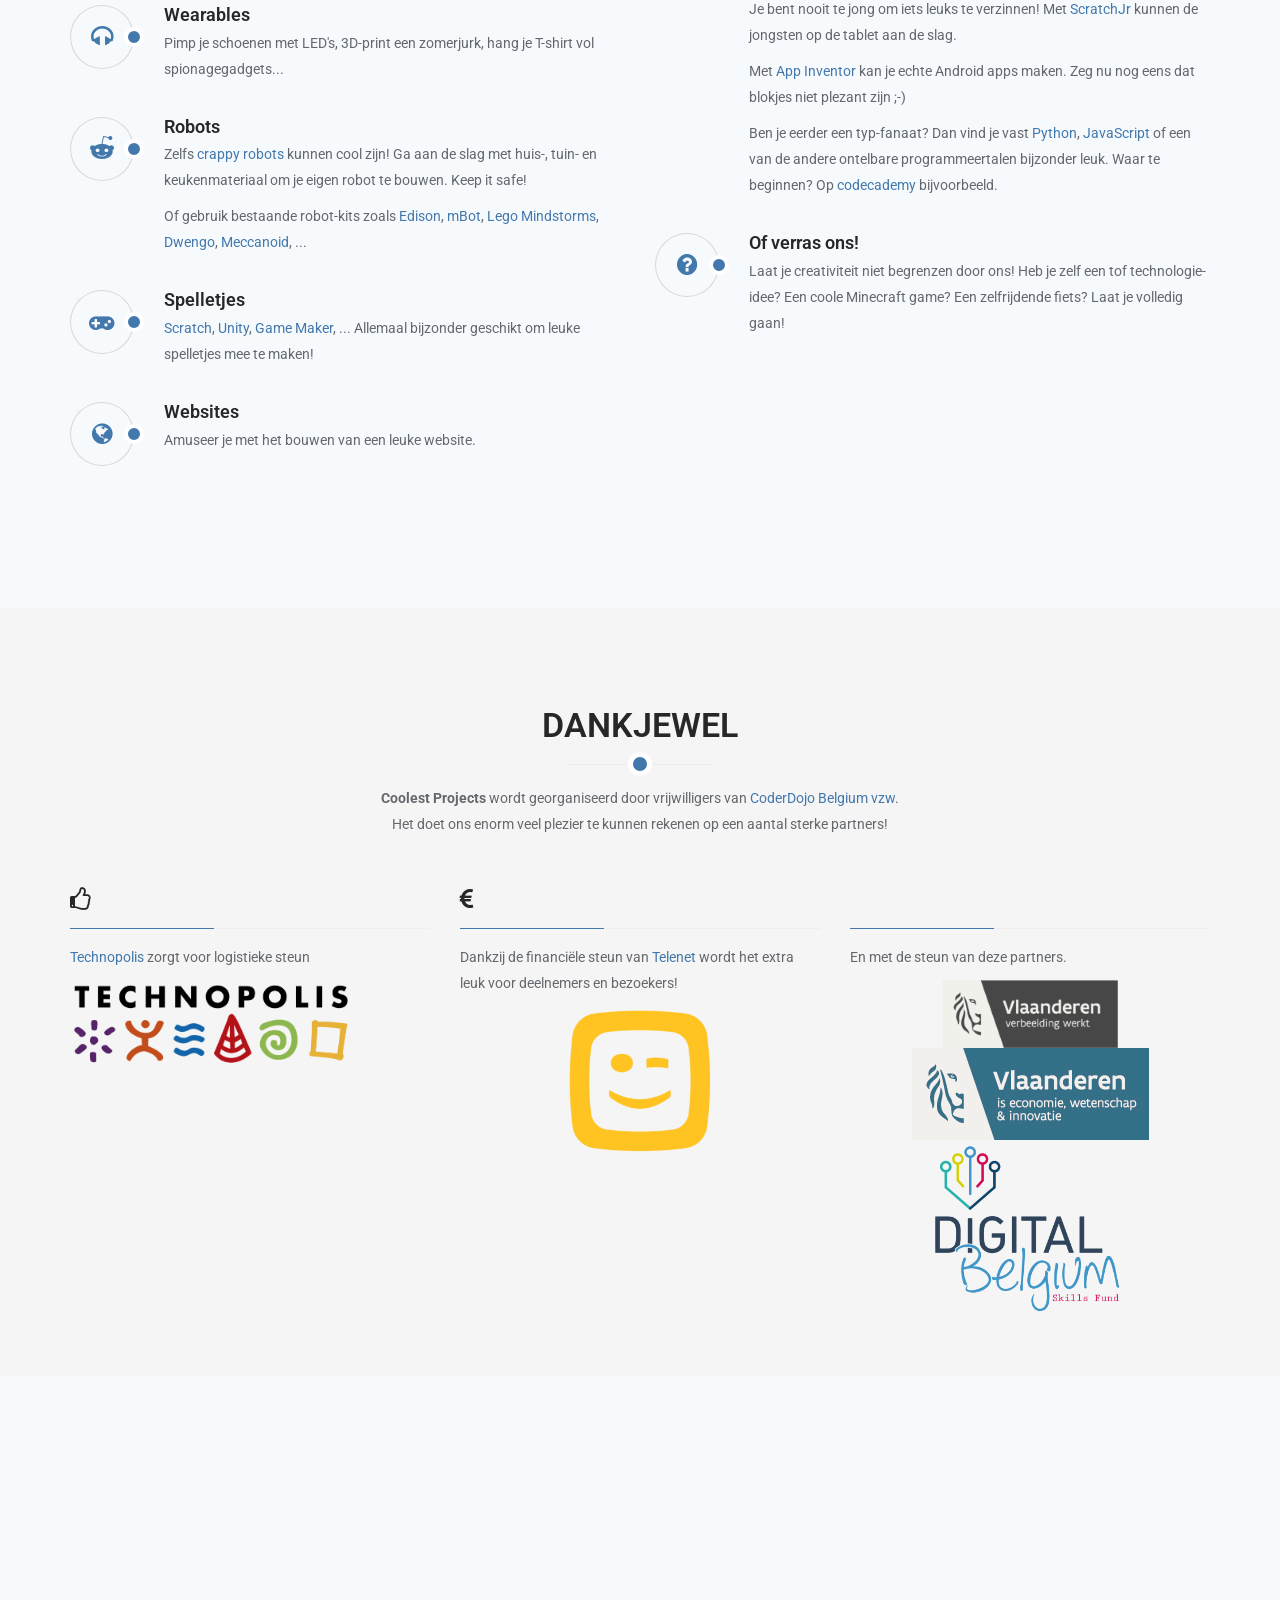
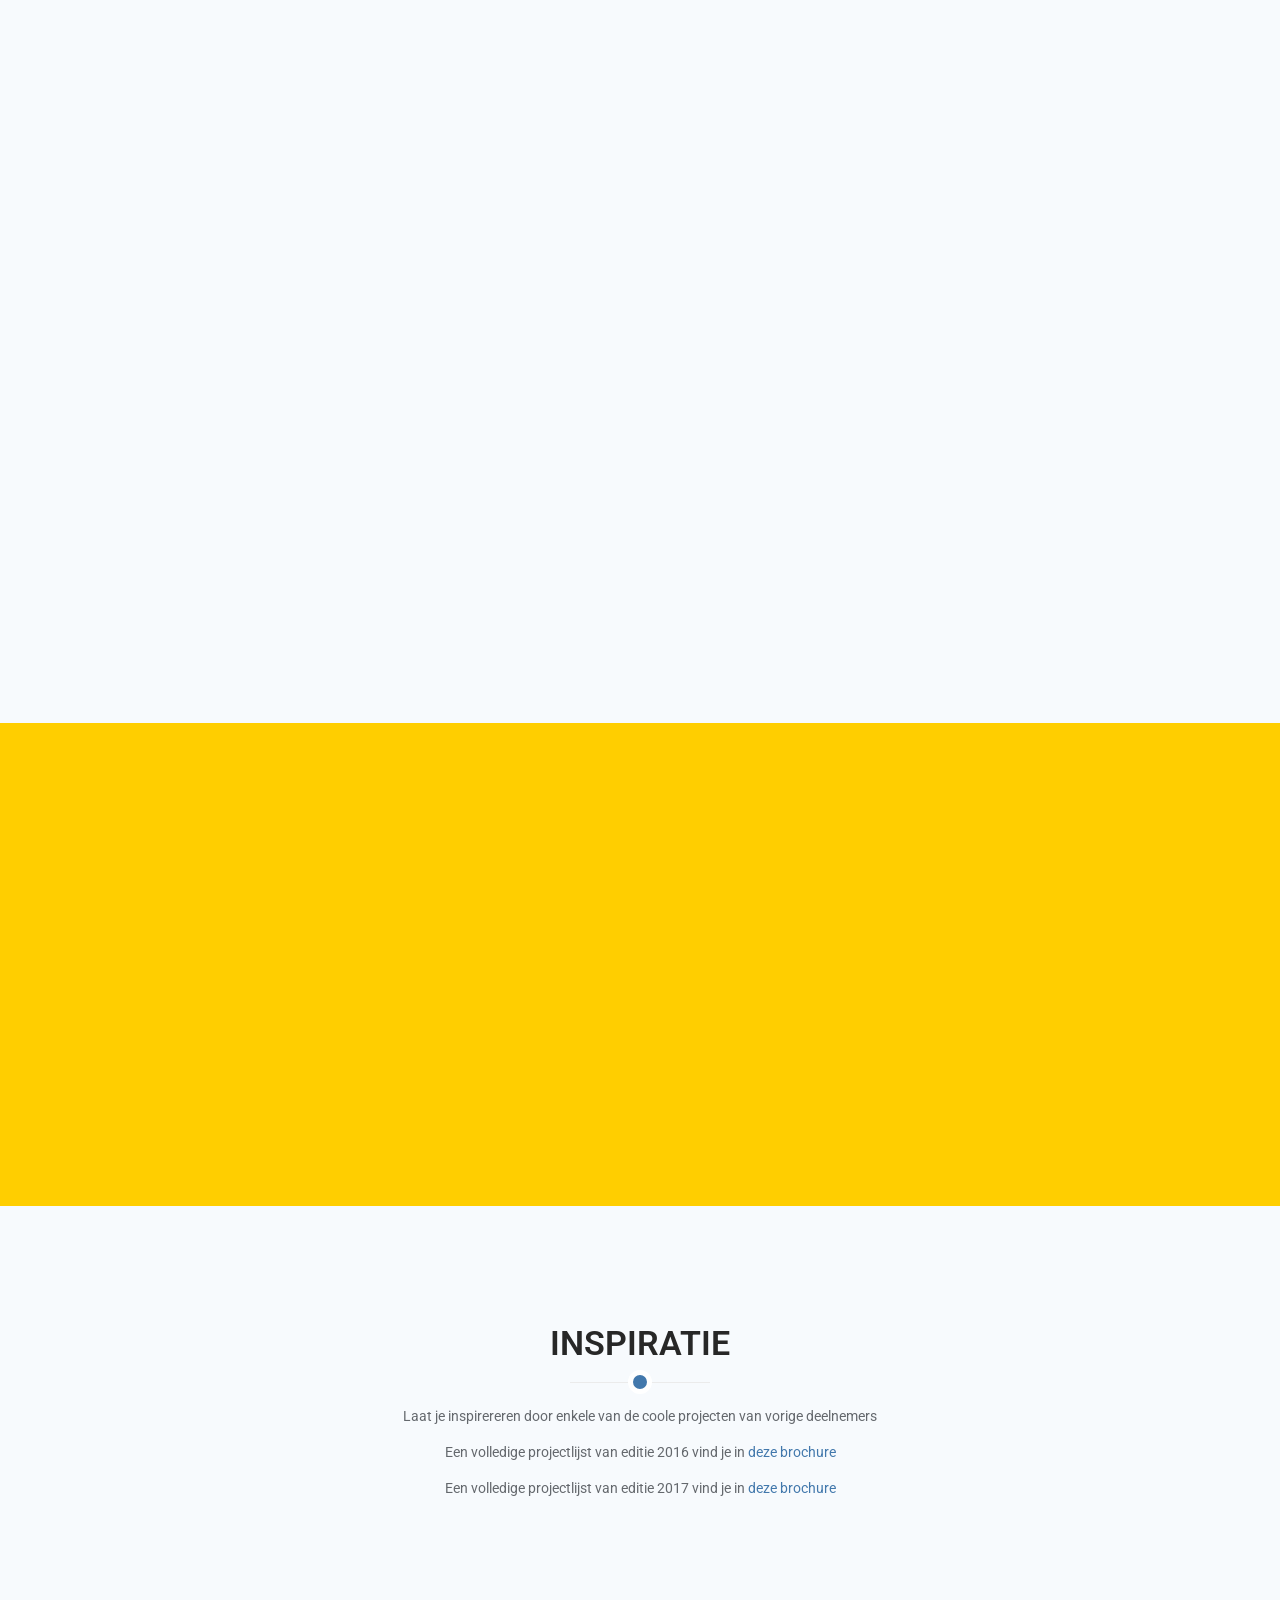
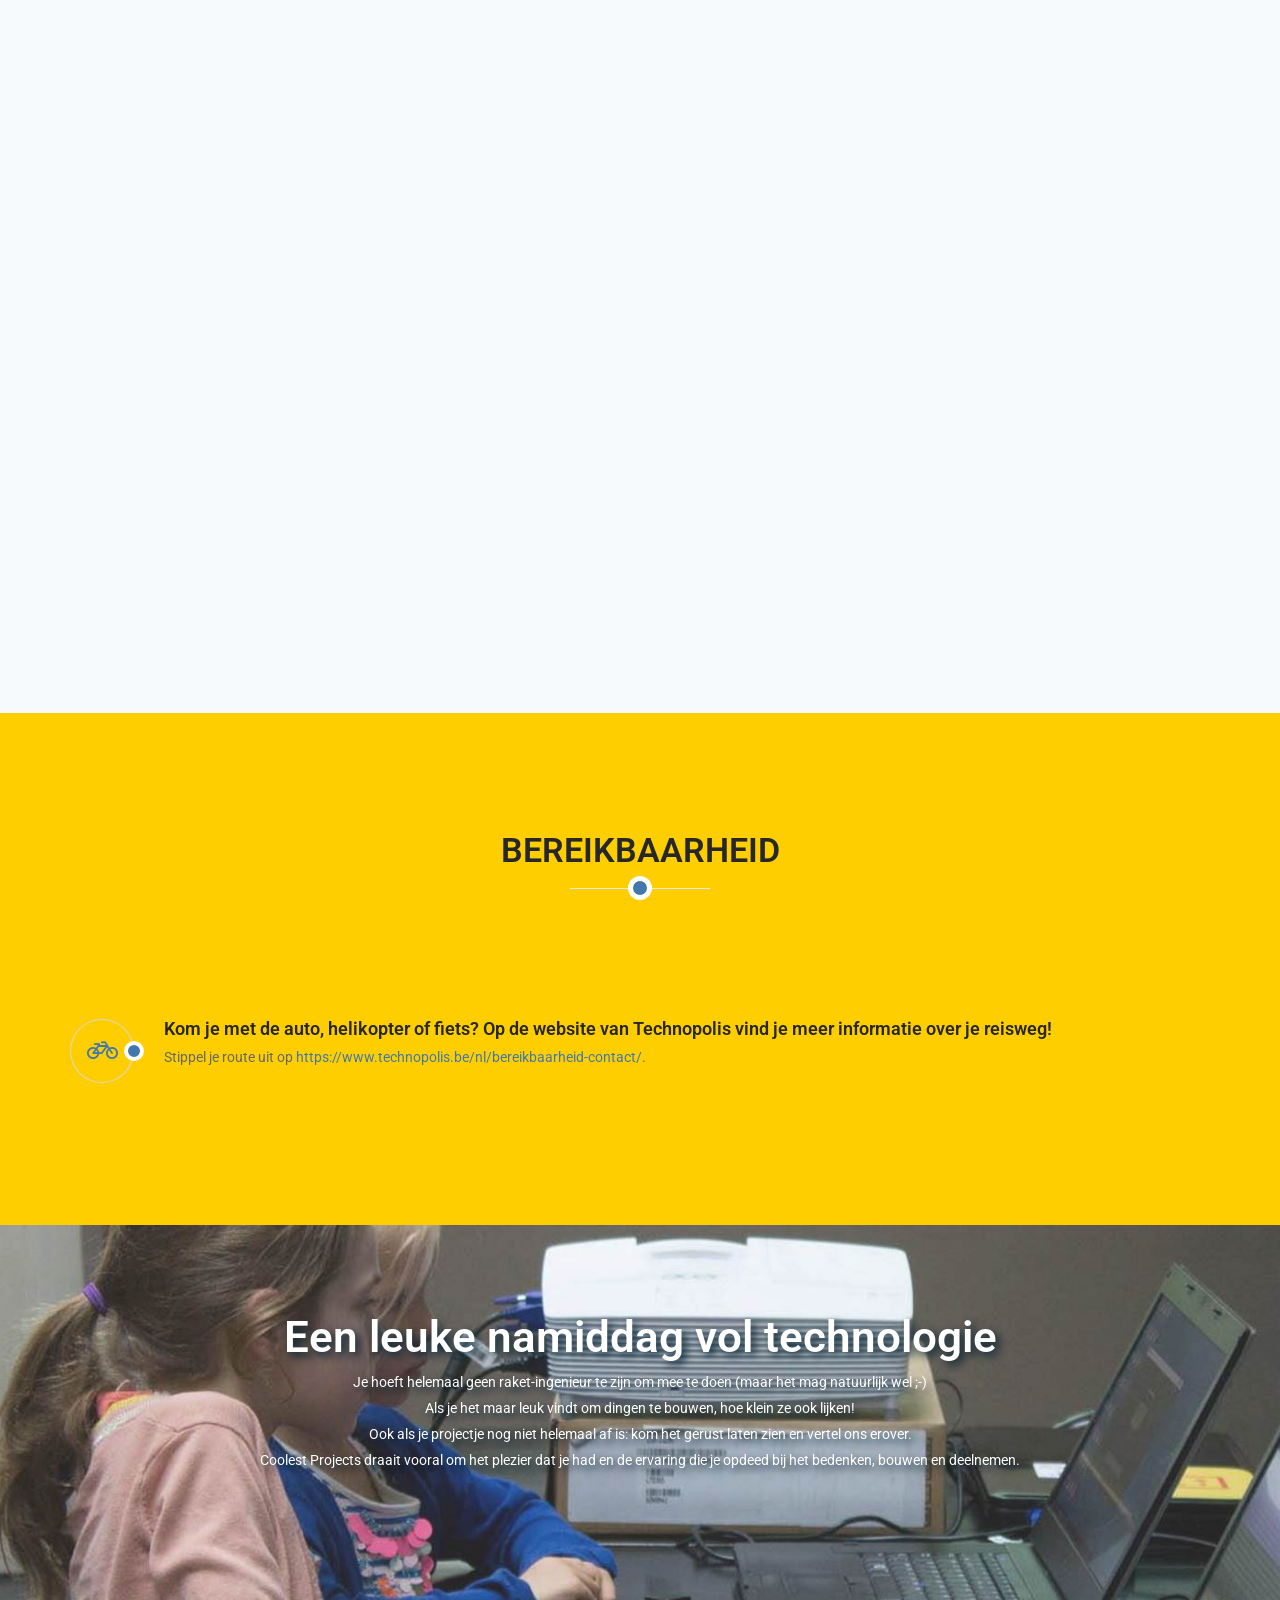
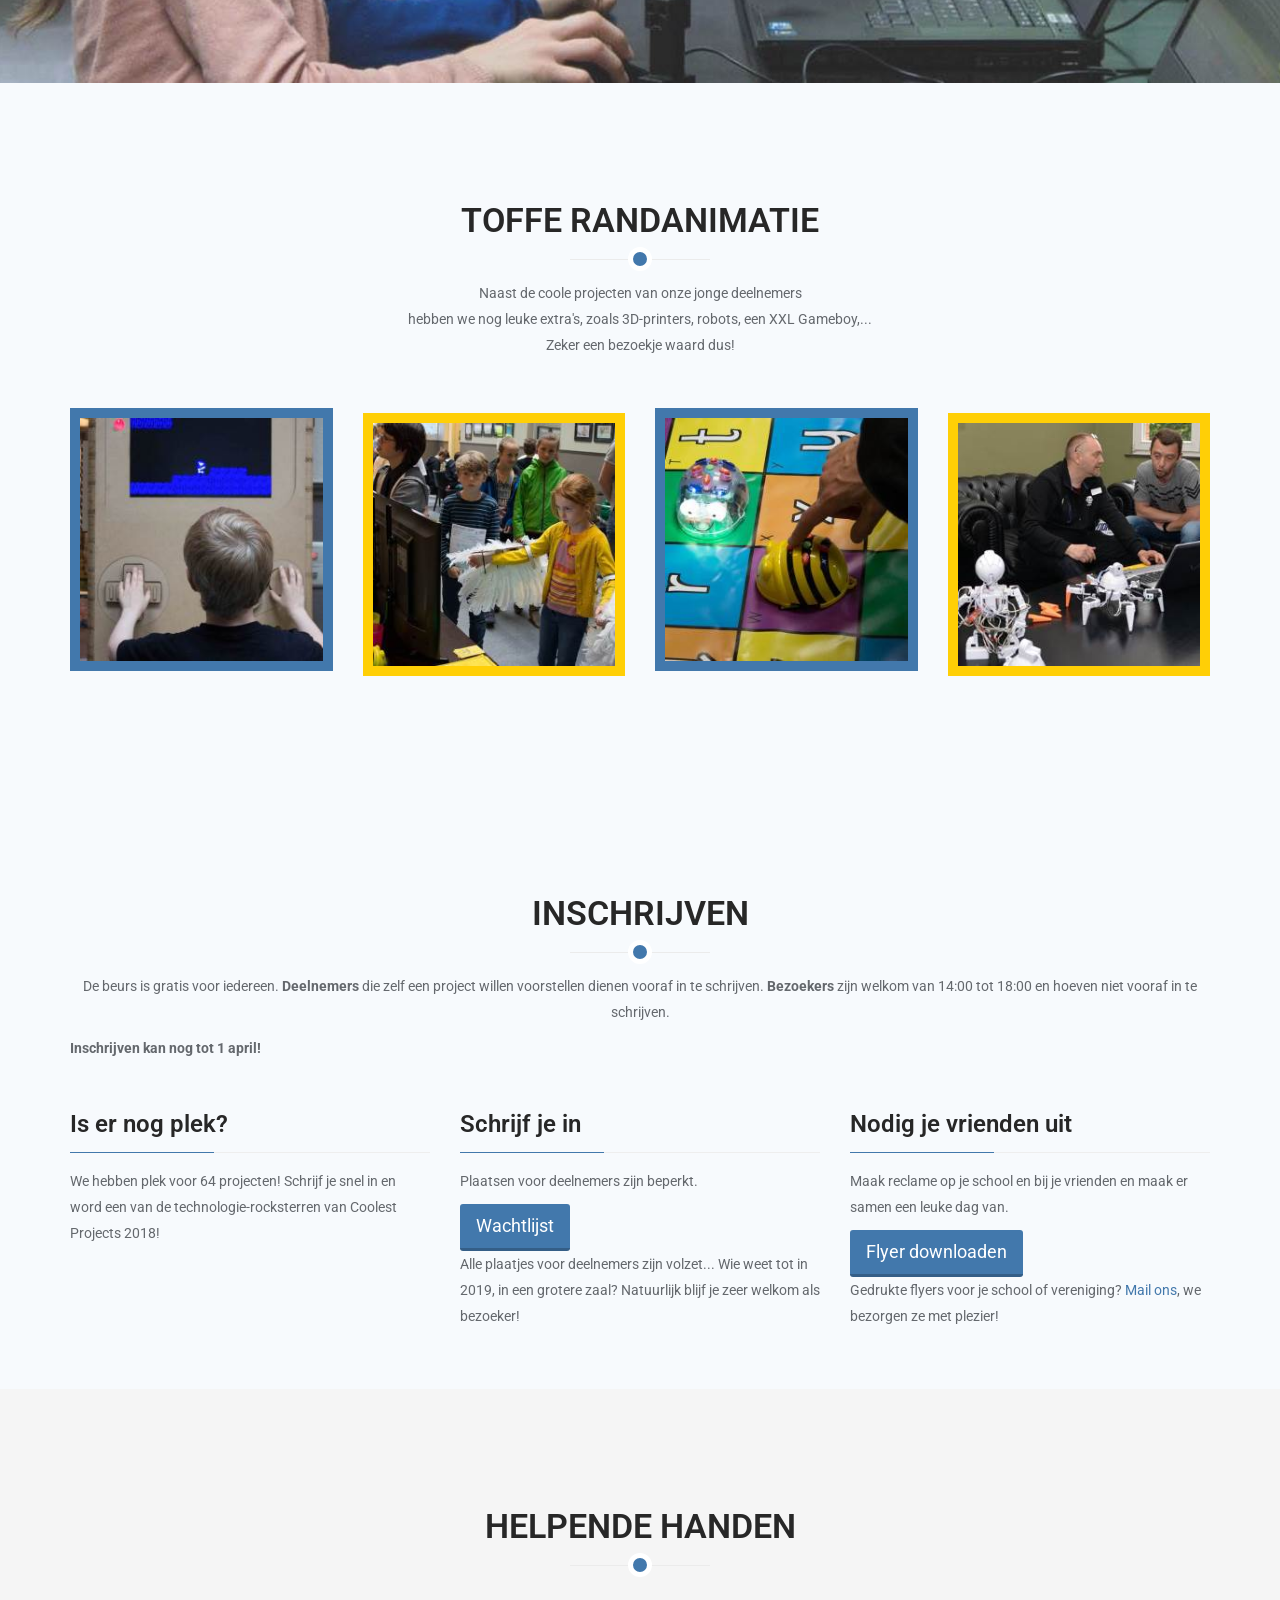
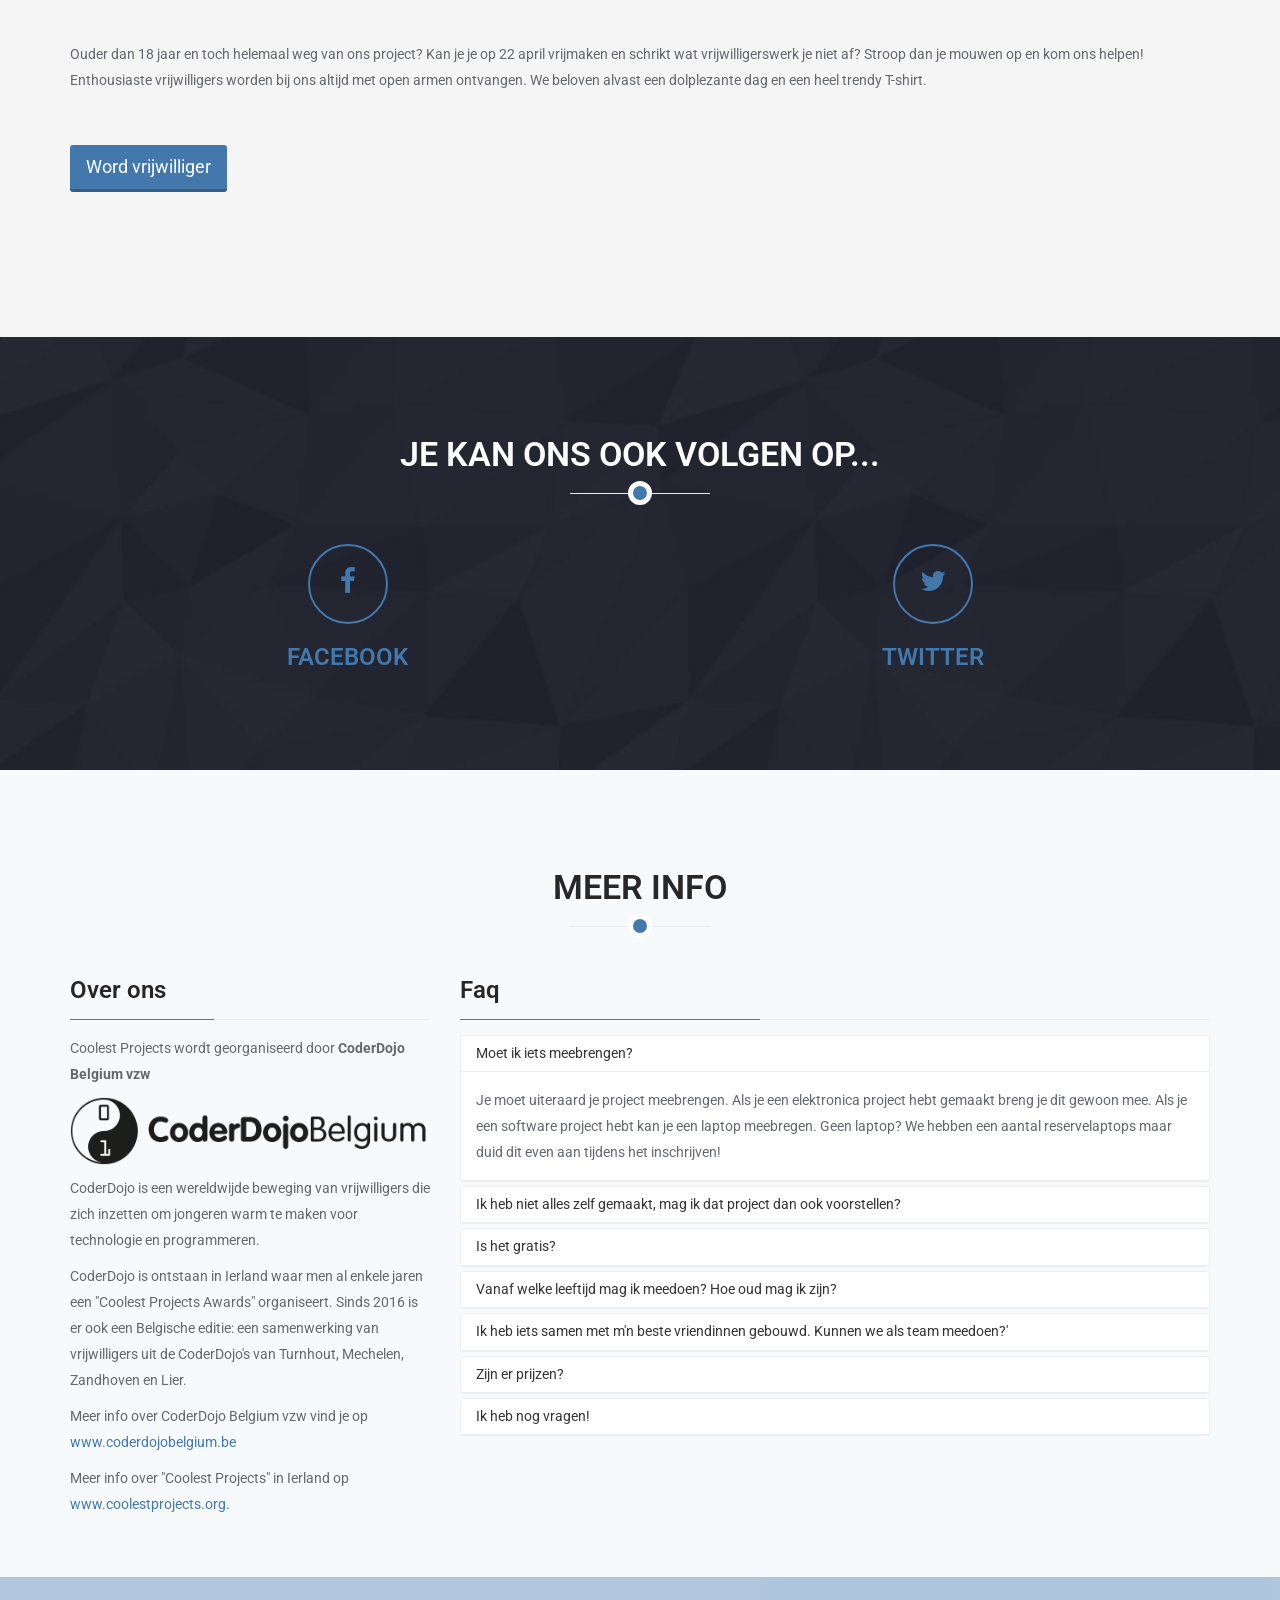
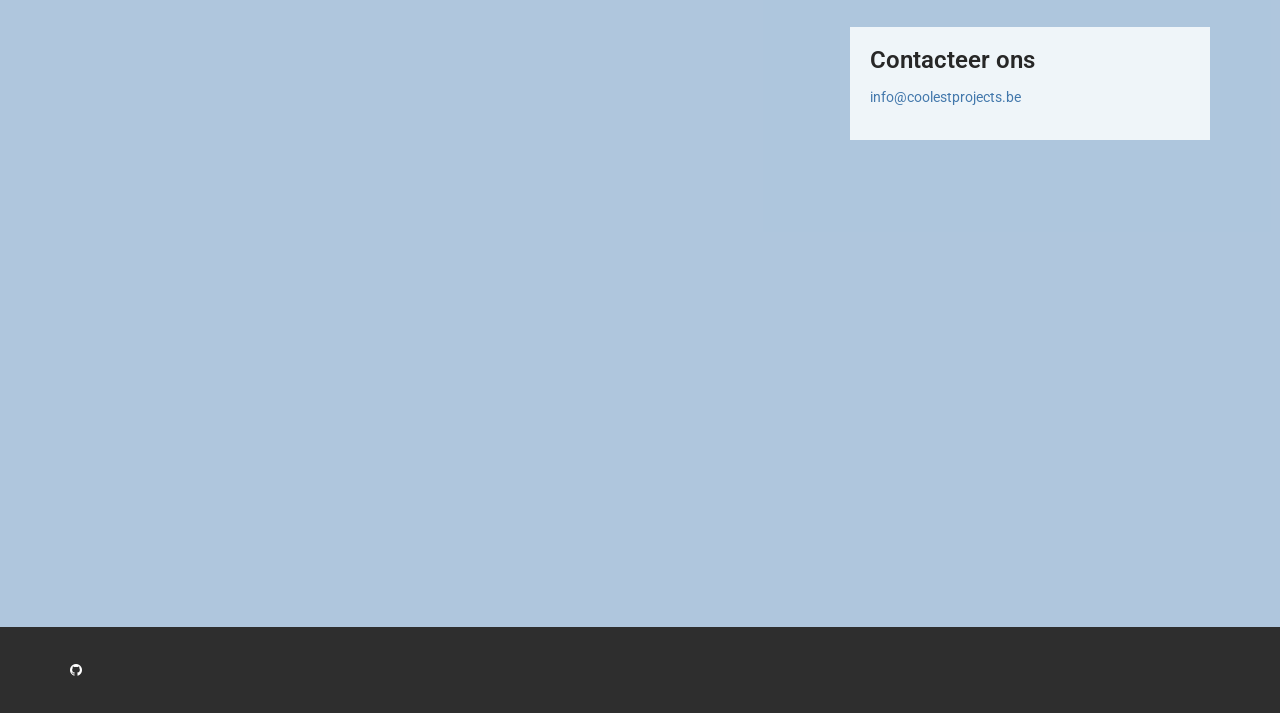
==== commit cfbd6f2f: "Fix technopolis image not being rightaligned" ====
--- a/index.html
+++ b/index.html
@@ -254,7 +254,7 @@
 			<div class="section-header" lang="nl">
 				<h2 class="section-title text-center wow fadeInDown">Waar en wanneer?</h2>
 				<div class="col-sm-6 text-right">
-					<img style="width:25em" src="images/technopolis.jpg" alt="Technopolis" />
+					<img style="width:25em; display:inline-block;" src="images/technopolis.jpg" alt="Technopolis" />
 					<span style="max-width:25em;display:inline-block;" class="italic">Triptip: Wil je Coolest Projects bezoeken? Combineer dat dan met een bezoekje aan de tentoonstelling van Technopolis. Je betaalt die dag de normale inkomprijs.</span>
 				</div>
 				<div class="col-sm-6">
@@ -276,7 +276,7 @@
 			<div class="section-header" lang="en">
 				<h2 class="section-title text-center wow fadeInDown">When & Where?</h2>
 				<div class="col-sm-6 text-right">
-					<img style="width:25em" src="images/technopolis.jpg" alt="Technopolis" />
+					<img style="width:25em; display:inline-block;" src="images/technopolis.jpg" alt="Technopolis" />
 					<span style="max-width:25em;display:inline-block;" class="italic">Triptip: Do you want to visit Coolest Projects? Consider visiting the normal Technopolis exhibition as well. Visitors will pay the normal entry fee.</span>
 				</div>
 				<p class="wow fadeInDown">
@@ -296,7 +296,7 @@
 			<div class="section-header" lang="fr">
 				<h2 class="section-title text-center wow fadeInDown">OÙ ET QUAND?</h2>
 				<div class="col-sm-6 text-right">
-					<img style="width:25em" src="images/technopolis.jpg" alt="Technopolis" />
+					<img style="width:25em; display:inline-block;" src="images/technopolis.jpg" alt="Technopolis" />
 					<span style="max-width:25em;display:inline-block;" class="italic">Bon Plan : Tu souhaites visiter Coolest Projects ? Pense aussi à visiter l’exposition Technopolis. Les visiteurs paieront l’entrée au tarif normal.</span>
 				</div>
 				<p class="wow fadeInDown">
